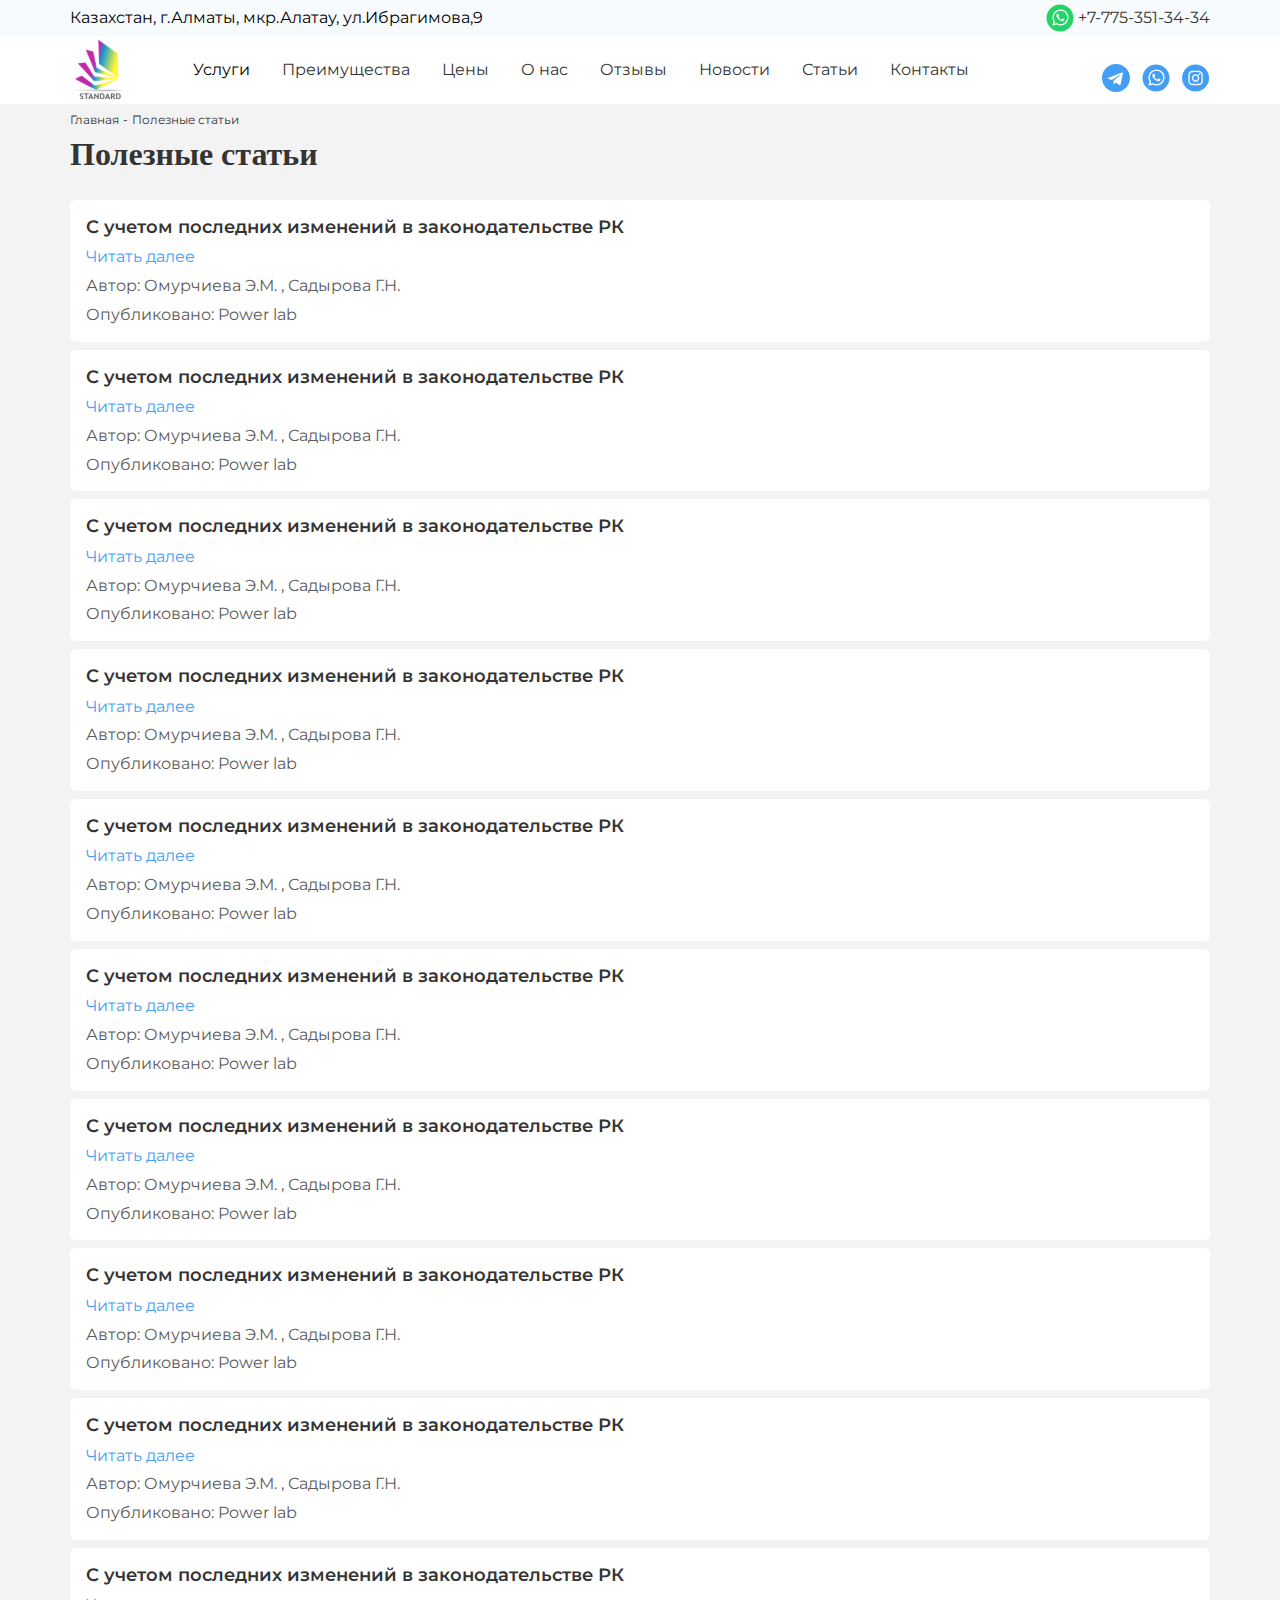
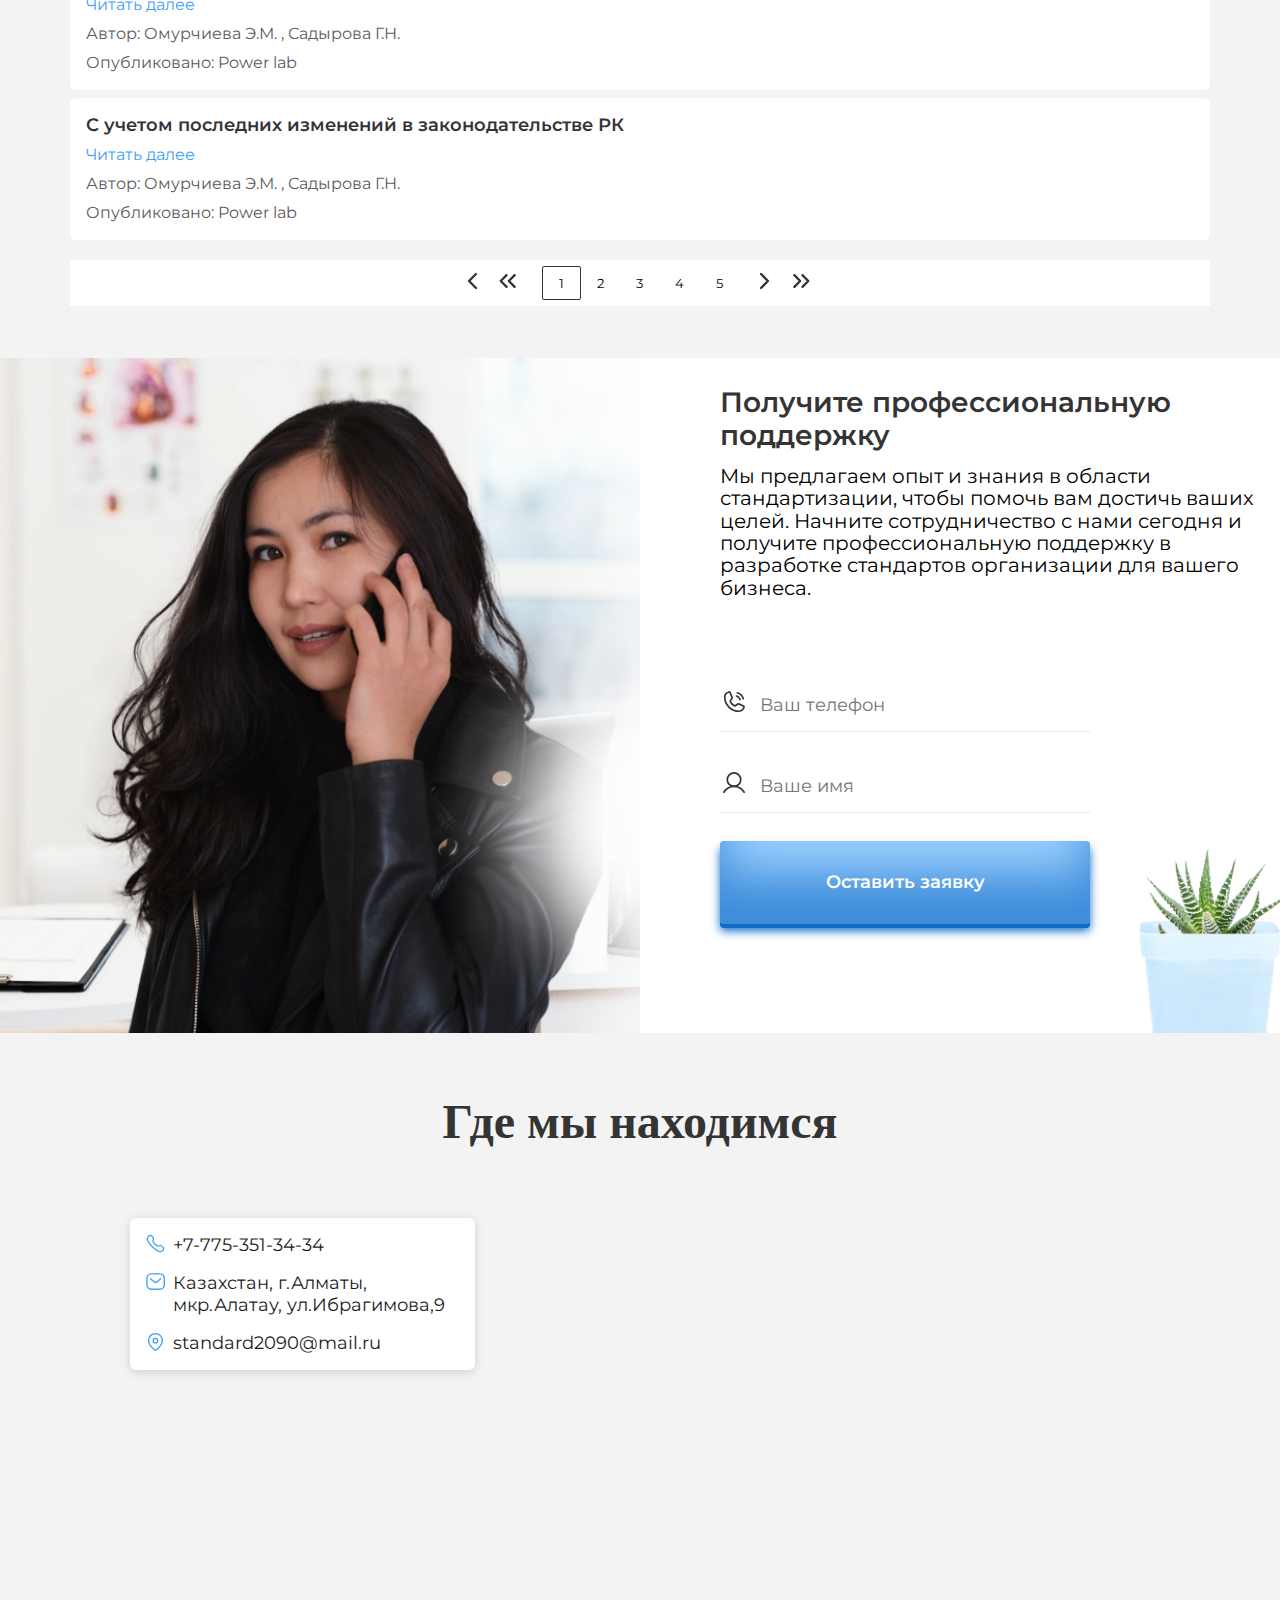
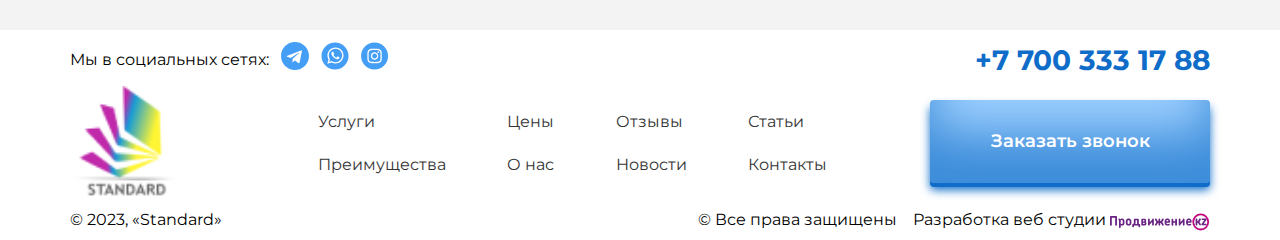
==== page/article.html @ 819379c7 "adaptive news page" ====
<!DOCTYPE html>
<html lang="ru">

<head>
    <meta charset="UTF-8" />
    <meta http-equiv="X-UA-Compatible" content="IE=edge" />
    <meta name="viewport" content="width=device-width, initial-scale=1.0" />
    <title>Полезные статьи</title>
    <meta name="description"
        content="Экспертные услуги по разработке стандартов и технической документации на продукцию, чтобы повысить качество и конкурентоспособность вашей продукции">
    <link rel="icon" type="image/png" href="./../assets/image/favicon.png" />
    <link rel="stylesheet" href="./../assets/libs/swiper/swiper-bundle.min.css" />
    <link rel="stylesheet" href="./../assets/css/article.min.css" />
    <link
        href="https://fonts.googleapis.com/css?family=Roboto:100,100italic,300,300italic,regular,italic,500,500italic,700,700italic,900,900italic"
        rel="stylesheet" />
    <link
        href="https://fonts.googleapis.com/css?family=Lato:100,100italic,300,300italic,regular,italic,700,700italic,900,900italic"
        rel="stylesheet" />
    <link
        href="https://fonts.googleapis.com/css?family=Montserrat:100,200,300,regular,500,600,700,800,900,100italic,200italic,300italic,italic,500italic,600italic,700italic,800italic,900italic"
        rel="stylesheet" />

</head>

<body>
    <div class="wrapper">
        <header class="header">
            <div class="header__wrapper">
                <div class="header__supinfo-wrap">
                    <div class="container">
                        <div class="header__supinfo">
                            <p>Казахстан, г.Алматы, мкр.Алатау, ул.Ибрагимова,9</p>
                            <a href="tel:+77753513434">
                                <svg class="icon">
                                    <use xlink:href="./../assets/icon/sprite.svg#icon-whatsapp"></use>
                                </svg>
                                +7-775-351-34-34</a>
                        </div>
                    </div>
                </div>
                <div class="container">
                    <div class="header__main">
                        <div class="header__main-left">
                            <a href="/">
                                <img src="./../assets/image/logo.svg" alt="STANDART" class="header__logo" width="67"
                                    height="60">
                            </a>
                            <div class="header__popup">
                                <nav class="header__menu">
                                    <ul class="header__list">
                                        <li class="header__item">Услуги
                                            <div class="header__item-list-wrap">
                                                <ul class="header__item-list">
                                                    <li class="header__item-list-item close-menu"><a href="#!">
                                                            Разработка
                                                            национальных
                                                            стандартов CТ РК</a>
                                                    </li>
                                                    <li class="header__item-list-item close-menu"><a href="#!">
                                                            Разработка
                                                            стандартов
                                                            организации
                                                            (технические условия) (СТ ТОО, СТ ИП) (ТУ)</a></li>
                                                    <li class="header__item-list-item close-menu"><a href="#!">
                                                            Консалтинг по
                                                            стандартизации</a></li>
                                                    <li class="header__item-list-item close-menu"><a href="#!">
                                                            Разработка
                                                            нормативных
                                                            технических
                                                            документов: технологических регламентов, методик поверки,
                                                            паспортов
                                                            на
                                                            оборудование, руководств по эксплуатации</a></li>
                                                </ul>
                                            </div>
                                        </li>
                                        <li class="header__item close-menu"><a href="#advantage">Преимущества</a></li>
                                        <li class="header__item close-menu"><a href="#price">Цены</a></li>
                                        <li class="header__item close-menu"><a href="#about">О нас</a></li>
                                        <li class="header__item close-menu"><a href="#review">Отзывы</a></li>
                                        <li class="header__item close-menu"><a href="#news">Новости</a></li>
                                        <li class="header__item close-menu"><a href="#article">Статьи</a></li>
                                        <li class="header__item close-menu"><a href="#contact">Контакты</a></li>
                                    </ul>
                                </nav>
                                <div class="header__social-popup ">
                                    <a href="#!" target="_blank" title="телеграм">
                                        <svg class="icon">
                                            <use xlink:href="./../assets/icon/sprite.svg#icon-telegram"></use>
                                        </svg>
                                    </a>
                                    <a href="#!" target="_blank" title="ватсапп">
                                        <svg class="icon">
                                            <use xlink:href="./../assets/icon/sprite.svg#icon-whatsapp"></use>
                                        </svg>
                                    </a>
                                    <a href="#!" target="_blank" title="инстаграм">
                                        <svg class="icon">
                                            <use xlink:href="./../assets/icon/sprite.svg#icon-instagram"></use>
                                        </svg>
                                    </a>
                                </div>
                                <p class="header__address-popup">Казахстан, г.Алматы, мкр.Алатау, ул.Ибрагимова,9</p>
                            </div>
                        </div>
                        <div class="header__main-right">
                            <button type="button" class="menu__burger" aria-label="Меню" aria-expanded="false">
                                <svg viewBox="0 0 100 100">
                                    <path class="line line1"
                                        d="M 20,29.000046 H 80.000231 C 80.000231,29.000046 94.498839,28.817352 94.532987,66.711331 94.543142,77.980673 90.966081,81.670246 85.259173,81.668997 79.552261,81.667751 75.000211,74.999942 75.000211,74.999942 L 25.000021,25.000058" />
                                    <path class="line line2" d="M 20,50 H 80" />
                                    <path class="line line3"
                                        d="M 20,70.999954 H 80.000231 C 80.000231,70.999954 94.498839,71.182648 94.532987,33.288669 94.543142,22.019327 90.966081,18.329754 85.259173,18.331003 79.552261,18.332249 75.000211,25.000058 75.000211,25.000058 L 25.000021,74.999942" />
                                </svg>
                            </button>
                            <div class="header__social">
                                <a href="#!" target="_blank" title="телеграм">
                                    <svg class="icon">
                                        <use xlink:href="./../assets/icon/sprite.svg#icon-telegram"></use>
                                    </svg>
                                </a>
                                <a href="#!" target="_blank" title="ватсапп">
                                    <svg class="icon">
                                        <use xlink:href="./../assets/icon/sprite.svg#icon-whatsapp"></use>
                                    </svg>
                                </a>
                                <a href="#!" target="_blank" title="инстаграм">
                                    <svg class="icon">
                                        <use xlink:href="./../assets/icon/sprite.svg#icon-instagram"></use>
                                    </svg>
                                </a>
                            </div>
                        </div>
                        <div class="header__main-call">
                            <a href="tel:+77753513434">
                                <svg class="icon">
                                    <use xlink:href="./../assets/icon/sprite.svg#icon-header-call"></use>
                                </svg>
                            </a>
                        </div>
                    </div>
                </div>
            </div>
        </header>
        <main class="main">
            <section class="article" aria-labelledby="article-title">
                <div class="container">
                    <ul class="page__path-list">
                        <li class="page__path-item"><a href="/">Главная</a></li>
                        <li class="page__path-item"><a href="./article.html">Полезные статьи</a></li>
                    </ul>
                    <div class="title__wrapper">
                        <h1 id="article-title">Полезные статьи</h1>
                    </div>
                    <ul class="article__list">
                        <li class="article__item">
                            <h3>С учетом последних изменений в законодательстве РК</h3>
                            <a href="#!">Читать далее</a>
                            <span>Автор: Омурчиева Э.М. , Садырова Г.Н.</span>
                            <span>Опубликовано: Power lab</span>
                        </li>
                        <li class="article__item">
                            <h3>С учетом последних изменений в законодательстве РК</h3>
                            <a href="#!">Читать далее</a>
                            <span>Автор: Омурчиева Э.М. , Садырова Г.Н.</span>
                            <span>Опубликовано: Power lab</span>
                        </li>
                        <li class="article__item">
                            <h3>С учетом последних изменений в законодательстве РК</h3>
                            <a href="#!">Читать далее</a>
                            <span>Автор: Омурчиева Э.М. , Садырова Г.Н.</span>
                            <span>Опубликовано: Power lab</span>
                        </li>
                        <li class="article__item">
                            <h3>С учетом последних изменений в законодательстве РК</h3>
                            <a href="#!">Читать далее</a>
                            <span>Автор: Омурчиева Э.М. , Садырова Г.Н.</span>
                            <span>Опубликовано: Power lab</span>
                        </li>
                        <li class="article__item">
                            <h3>С учетом последних изменений в законодательстве РК</h3>
                            <a href="#!">Читать далее</a>
                            <span>Автор: Омурчиева Э.М. , Садырова Г.Н.</span>
                            <span>Опубликовано: Power lab</span>
                        </li>
                        <li class="article__item">
                            <h3>С учетом последних изменений в законодательстве РК</h3>
                            <a href="#!">Читать далее</a>
                            <span>Автор: Омурчиева Э.М. , Садырова Г.Н.</span>
                            <span>Опубликовано: Power lab</span>
                        </li>
                        <li class="article__item">
                            <h3>С учетом последних изменений в законодательстве РК</h3>
                            <a href="#!">Читать далее</a>
                            <span>Автор: Омурчиева Э.М. , Садырова Г.Н.</span>
                            <span>Опубликовано: Power lab</span>
                        </li>
                        <li class="article__item">
                            <h3>С учетом последних изменений в законодательстве РК</h3>
                            <a href="#!">Читать далее</a>
                            <span>Автор: Омурчиева Э.М. , Садырова Г.Н.</span>
                            <span>Опубликовано: Power lab</span>
                        </li>
                        <li class="article__item">
                            <h3>С учетом последних изменений в законодательстве РК</h3>
                            <a href="#!">Читать далее</a>
                            <span>Автор: Омурчиева Э.М. , Садырова Г.Н.</span>
                            <span>Опубликовано: Power lab</span>
                        </li>
                        <li class="article__item">
                            <h3>С учетом последних изменений в законодательстве РК</h3>
                            <a href="#!">Читать далее</a>
                            <span>Автор: Омурчиева Э.М. , Садырова Г.Н.</span>
                            <span>Опубликовано: Power lab</span>
                        </li>
                        <li class="article__item">
                            <h3>С учетом последних изменений в законодательстве РК</h3>
                            <a href="#!">Читать далее</a>
                            <span>Автор: Омурчиева Э.М. , Садырова Г.Н.</span>
                            <span>Опубликовано: Power lab</span>
                        </li>
                    </ul>
                    <div class="page__pagination">
                        <div class="page__pagination-arrow-left">
                            <button type="button">
                                <svg class="icon">
                                    <use xlink:href="./../assets/icon/sprite.svg#icon-chevron"></use>
                                </svg>
                            </button>
                            <button type="button">
                                <svg class="icon">
                                    <use xlink:href="./../assets/icon/sprite.svg#icon-chevrons"></use>
                                </svg>
                            </button>
                        </div>
                        <div class="page__pagination-number">
                            <button class="active" type="button">1</button>
                            <button type="button">2</button>
                            <button type="button">3</button>
                            <button type="button">4</button>
                            <button type="button">5</button>
                        </div>
                        <div class="page__pagination-arrow-right">
                            <button type="button">
                                <svg class="icon">
                                    <use xlink:href="./../assets/icon/sprite.svg#icon-chevron"></use>
                                </svg>
                            </button>
                            <button type="button">
                                <svg class="icon">
                                    <use xlink:href="./../assets/icon/sprite.svg#icon-chevrons"></use>
                                </svg>
                            </button>
                        </div>
                    </div>
                </div>
            </section>
            <section class="feedback" aria-labelledby="feedback-title">
                <div class="feedback__wrapper">
                    <div class="feedback__image">
                        <img src="./../assets/image/home/feedback/image.png" alt="девушка с телефоном в руках"
                            width="773" height="651">
                    </div>
                    <div class="container">
                        <div class="feedback__info">
                            <h2 id="feedback-title">Получите профессиональную поддержку</h2>
                            <p> Мы предлагаем опыт и знания в области стандартизации, чтобы помочь вам достичь ваших
                                целей. Начните сотрудничество с нами сегодня и получите профессиональную поддержку в
                                разработке стандартов организации для вашего бизнеса.</p>
                            <form action="#!">
                                <div class="feedback__input">
                                    <label for="home-feedback-tel">
                                        <svg class="icon">
                                            <use xlink:href="./../assets/icon/sprite.svg#icon-feedback-tel"></use>
                                        </svg>
                                    </label>
                                    <input type="tel" placeholder="Ваш телефон" id="home-feedback-tel">
                                </div>
                                <div class="feedback__input">
                                    <label for="home-feedback-name">
                                        <svg class="icon">
                                            <use xlink:href="./../assets/icon/sprite.svg#icon-feedback-name"></use>
                                        </svg>
                                    </label>
                                    <input type="text" placeholder="Ваше имя" id="home-feedback-name">
                                </div>
                                <button type="button" class="button button-blue">Оставить заявку</button>
                            </form>
                        </div>
                    </div>
                </div>
            </section>
            <section class="map" aria-labelledby="map-title">
                <div class="container">
                    <div class="map__wrapper">
                        <div class="title__wrapper">
                            <h2 id="map-title">Где мы находимся</h2>
                        </div>
                        <div class="map__content">
                            <address class="map__contact">
                                <div class="map__contact-item">
                                    <svg class="icon">
                                        <use xlink:href="./../assets/icon/sprite.svg#icon-call"></use>
                                    </svg>
                                    <a href="tel:+77753513434">
                                        +7-775-351-34-34</a>
                                </div>
                                <div class="map__contact-item">
                                    <svg class="icon">
                                        <use xlink:href="./../assets/icon/sprite.svg#icon-mail"></use>
                                    </svg>
                                    <p>Казахстан, г.Алматы, мкр.Алатау, ул.Ибрагимова,9</p>
                                </div>
                                <div class="map__contact-item">
                                    <svg class="icon">
                                        <use xlink:href="./../assets/icon/sprite.svg#icon-address"></use>
                                    </svg>
                                    <a href="mailto:standard2090@mail.ru">
                                        standard2090@mail.ru</a>
                                </div>
                            </address>
                            <iframe id="map_883677546" frameborder="0" width="100%" height="445"
                                sandbox="allow-modals allow-forms allow-scripts allow-same-origin allow-popups allow-top-navigation-by-user-activation"></iframe>
                        </div>
                    </div>
                </div>
            </section>
        </main>
        <footer class="footer">
            <div class="container">
                <div class="footer__wrapper">
                    <div class="footer__top">
                        <div class="footer__top-left">
                            <span>Мы в социальных сетях:</span>
                            <ul class="footer__top-list">
                                <li class="footer__top-item">
                                    <a href="#!">
                                        <svg class="icon">
                                            <use xlink:href="./../assets/icon/sprite.svg#icon-telegram"></use>
                                        </svg>
                                    </a>
                                </li>
                                <li class="footer__top-item">
                                    <a href="#!">
                                        <svg class="icon">
                                            <use xlink:href="./../assets/icon/sprite.svg#icon-whatsapp"></use>
                                        </svg>
                                    </a>
                                </li>
                                <li class="footer__top-item">
                                    <a href="#!">
                                        <svg class="icon">
                                            <use xlink:href="./../assets/icon/sprite.svg#icon-instagram"></use>
                                        </svg>
                                    </a>
                                </li>
                            </ul>
                        </div>
                        <a href="tel:+77003331788">+7 700 333 17 88</a>
                    </div>
                    <div class="footer__main">
                        <img src="./../assets/image/logo.png" alt="STANDART" class="footer__logo">
                        <ul class="footer__main-list">
                            <li class="footer__item"><a href="#service">Услуги</a></li>
                            <li class="footer__item"><a href="#advantage">Преимущества</a></li>
                            <li class="footer__item"><a href="#price">Цены</a></li>
                            <li class="footer__item"><a href="#about">О нас</a></li>
                            <li class="footer__item"><a href="#review">Отзывы</a></li>
                            <li class="footer__item"><a href="#news">Новости</a></li>
                            <li class="footer__item"><a href="#article">Статьи</a></li>
                            <li class="footer__item"><a href="#contact">Контакты</a></li>
                        </ul>
                        <button type="button" class="button button-blue">Заказать звонок</button>
                    </div>
                    <div class="footer__bottom">
                        <span>© 2023, «Standard»</span>
                        <div class="footer__bottom-right">
                            <span>© Все права защищены</span>
                            <div class="footer__bottom-company">
                                <p>Разработка веб студии</p>
                                <a href="https://xn--b1adeadlc3bdjl.kz/sozdanie-sajtov/lendingi/" target="_blank"><img
                                        src="./../assets/image/company.svg" alt="Продвижение кз" width="84"
                                        height="14"></a>
                            </div>
                        </div>
                    </div>
                </div>
            </div>
        </footer>
    </div>

    <script src="./../assets/libs/swiper/swiper-bundle.min.js"></script>
    <script src="./../assets/libs/fslightbox/fslightbox.js"></script>
    <script src="./../assets/script/script.js"></script>
    <script src="./../assets/script/map.js" async></script>
</body>
---- assets/css/article.min.css ----
*{padding:0;margin:0;border:0}*,*:before,*:after{box-sizing:border-box}:focus,:active{outline:none}a:focus,a:active{outline:none}a{color:#343434}nav,footer,header,aside{display:block}html,body{height:100%;width:100%;line-height:1.4em;font-size:16px;font-family:"Montserrat";-ms-text-size-adjust:100%;-moz-text-size-adjust:100%;-webkit-text-size-adjust:100%}input,button,textarea{font-family:inherit}input::-ms-clear{display:none}button{cursor:pointer}button::-moz-focus-inner{padding:0;border:0}a,a:visited{text-decoration:none}a:hover{text-decoration:none}ul li{list-style:none}img{vertical-align:top}h1,h2,h3,h4,h5,h6{font-size:inherit;font-weight:700;line-height:1.2em;color:#343434}h1,h2{font-family:"Minion Pro";font-size:48px}h3{font-family:"Montserrat";font-size:20px;line-height:1.4em}.container{max-width:1180px;padding:0 20px;width:100%;margin:0 auto}.wrapper{display:flex;flex-direction:column;height:100%}.header{flex:0 0 auto}.main{flex:1 0 auto}.footer{flex:0 0 auto}body.body-lock{overflow:hidden}body.body-lock::before{content:"";position:fixed;display:block;top:0px;left:0px;width:100vw;height:100vh;background:rgba(0,0,0,.56);z-index:4}.icon{width:28px;height:28px}.button{position:relative;width:280px;height:83px;border-radius:4px;transition:.3s;font-weight:600;font-size:18px;line-height:130%;color:#fff}.button::before{content:"";position:absolute;bottom:0;right:0;width:100%;height:100%;border-radius:4px}.button::after{content:"";position:absolute;bottom:0;right:0;width:100%;height:100%;border-radius:4px}.button-blue{background-color:#9ed0ff;box-shadow:0px -50px 50px 0px #3c8cda inset}.button-blue::before{box-shadow:0px 7px 10px 0px #0f6dc9}.button-blue::after{box-shadow:0px 4px 0px 0px #0f6dc9}.button-blue:hover{box-shadow:0px 50px 50px 0px #1567b7 inset;background:#4197ec}.button-pink{background-color:#ee60d9;box-shadow:0px -50px 50px 0px #7b176c inset}.button-pink::before{box-shadow:0px 7px 10px 0px #9f0789}.button-pink::after{box-shadow:0px 4px 0px 0px #45093c}.button-pink:hover{box-shadow:0px 50px 50px 0px #ad0995 inset;background:#bd1ba5}.title__wrapper{text-align:center}.title__wrapper p{width:525px;margin:0 auto;font-size:18px;line-height:140%;margin-top:4px}.swiper-slide img{width:100%}.slide__control{display:flex;align-items:center;justify-content:center;margin:0 auto;margin-top:24px}.slide-prev,.slide-next{background-color:rgba(0,0,0,0);fill:#e7e7e7;width:28px;height:28px}.slide-prev svg,.slide-next svg{width:100%;height:100%}.slide-pagination-wrap{transform:translateY(-3px)}.slide-pagination{margin:0 32px}.slide-pagination .swiper-pagination-bullet{width:32px;height:3px;background:#e7e7e7;border-radius:1px;opacity:1}.slide-pagination .swiper-pagination-bullet-active{background:#0f6dc9}.page__path-list{display:flex;flex-wrap:wrap;padding-top:8px}.page__path-item{display:flex;padding-right:4px;font-size:12px;line-height:130%}.page__path-item::after{content:"-";display:block;margin-left:4px}.page__path-item:last-child:after{content:"";display:none;margin:0}.page__pagination{padding:6px 0;margin-top:20px;display:flex;align-items:center;justify-content:center;background-color:#fff}.page__pagination .icon{fill:rgba(0,0,0,0)}.page__pagination button{background:rgba(0,0,0,0)}.page__pagination-arrow-left{display:flex}.page__pagination-arrow-left .icon:first-child{margin-right:8px}.page__pagination-number{display:flex;align-items:center;max-width:280px;padding:0 12px}.page__pagination-number button{padding:0 16px}.page__pagination-number span{margin-left:16px}.page__pagination-number .active{border:1px solid #343434;border-radius:2px;padding-top:8px;padding-bottom:8px}.page__pagination-arrow-right{display:flex;align-items:center}.page__pagination-arrow-right .icon:first-child{margin-right:8px}.page__pagination-arrow-right .icon{transform:rotate(180deg)}@media(max-width: 768px){h1,h2{font-size:8.333vw}h3{font-size:5.556vw;line-height:1.4em}html,body{font-size:4.444vw}.container{padding:0 2.778vw}.icon{width:7.778vw;height:7.778vw}.page__path-list{padding-top:2.222vw}.page__path-item{padding-right:1.111vw;font-size:3.333vw}.page__path-item::after{margin-left:1.111vw}.page__pagination{padding:1.6665vw 0;margin-top:5.555vw;display:flex;align-items:center;justify-content:center;background-color:#fff}.page__pagination .icon{fill:rgba(0,0,0,0)}.page__pagination button{background:rgba(0,0,0,0)}.page__pagination-arrow-left{display:flex}.page__pagination-arrow-left .icon:first-child{margin-right:2.222vw}.page__pagination-number{max-width:50vw;padding:0 2.222vw}.page__pagination-number button{padding:0 2.222vw}.page__pagination-number button:nth-child(5){display:none}.page__pagination-number span{margin-left:2.222vw}.page__pagination-number .active{border-radius:.556vw;padding-top:1.111vw;padding-bottom:1.111vw}.page__pagination-arrow-right .icon:first-child{margin-right:2.222vw}.title__wrapper p{width:80%;font-size:4.444vw;margin-top:1.111vw}.button{width:100%;height:23.056vw;border-radius:1.111vw;font-size:5vw}.button::before{content:"";border-radius:1.111vw}.button::after{content:"";border-radius:1.111vw}.button-blue{box-shadow:0vw -13.889vw 13.889vw 0vw #3c8cda inset}.button-blue::before{box-shadow:0vw 1.944vw 2.778vw 0vw #0f6dc9}.button-blue::after{box-shadow:0vw 1.111vw 0vw 0vw #0f6dc9}.button-blue:hover{box-shadow:0vw 13.889vw 13.889vw 0vw #1567b7 inset}.button-pink{box-shadow:0vw -13.889vw 13.889vw 0vw #7b176c inset}.button-pink::before{box-shadow:0vw 1.944vw 2.778vw 0vw #9f0789}.button-pink::after{box-shadow:0vw 1.111vw 0vw 0vw #45093c}.button-pink:hover{box-shadow:0vw 13.889vw 13.889vw 0vw #ad0995 inset}}.header{z-index:3}.header__supinfo-wrap{background:#f8fbfe}.header__supinfo{display:flex;justify-content:space-between;align-items:center;padding:4px 0;font-size:16px}.header__supinfo p{line-height:18px}.header__supinfo a{display:flex;align-items:center;line-height:20px}.header__supinfo .icon{fill:#25d366;margin-right:4px}.header__main{background-color:#fff;display:flex;justify-content:space-between;align-items:center;padding:4px 0}.header__main-left{display:flex;align-items:center}.header__logo{width:67px;height:60px;-o-object-fit:contain;object-fit:contain}.header__list{display:flex;justify-content:space-between;align-items:center;margin:0 -16px;margin-left:40px}.header__item{position:relative;margin:0 16px;cursor:pointer}.header__item a{transition:.3s}.header__item a:hover{color:#449ef6}.header__item-list-wrap{position:absolute;top:0px;left:0;transform:scale(0);padding-top:44px;cursor:default}.header__item-list{background:#fff;width:300px;margin:-44px;border-top:4px solid #0f6dc9;box-shadow:0px 2px 15px rgba(0,0,0,.28);border-radius:0px 0px 6px 6px}.header__item-list-item{font-size:10px;line-height:1em;color:#343434;border-bottom:1px solid #f1f1f1;padding:8px 0;padding-left:8px;padding-right:24px}.header__item-list-item:last-child{border-bottom:none}.header__item:hover .header__item-list-wrap{animation:menuAnim .3s ease forwards}.header__item-list-wrap:hover{animation:menuAnim .3s ease forwards}@keyframes menuAnim{0%{transform:scale(0)}100%{transform:scale(1)}}.header__social{display:flex;align-items:center;margin:0 -6px}.header__social svg{margin:0 6px}.header__social .icon{fill:#449ef6}.header .menu-burger,.header__main-call,.header__social-popup,.header__address-popup{display:none}@media(max-width: 1080px){body.body-lock-menu{overflow:hidden}body.body-lock-menu .header{z-index:auto}body.body-lock-menu::before{content:"";position:fixed;display:block;top:0px;left:0px;width:100vw;height:100vh;background:rgba(255,255,255,0);z-index:4}.header .menu__burger{background-color:rgba(0,0,0,0);border:none;cursor:pointer;display:flex;padding:0;z-index:5}.header .menu__burger svg{width:32px;height:32px}.header .line{fill:none;stroke:#343434;stroke-width:6;transition:stroke-dasharray 600ms cubic-bezier(0.4, 0, 0.2, 1),stroke-dashoffset 600ms cubic-bezier(0.4, 0, 0.2, 1);border-radius:5px}.header .line1{stroke-dasharray:60 207;stroke-width:6}.header .line2{stroke-dasharray:60 60;stroke-width:6}.header .line3{stroke-dasharray:60 207;stroke-width:6}.header .opened .line1{stroke-dasharray:90 207;stroke-dashoffset:-134;stroke-width:6}.header .opened .line2{stroke-dasharray:1 60;stroke-dashoffset:-30;stroke-width:6}.header .opened .line3{stroke-dasharray:90 207;stroke-dashoffset:-134;stroke-width:6}.header__main-right{display:flex;align-items:center}.header__social{margin-left:8px}.header__main-right{display:flex;align-items:center}.header__popup{display:none}.header__popup.active{position:absolute;display:block;top:104px;right:0;width:400px;max-height:70vh;overflow-y:auto;overflow-x:hidden;transform:translateX(100%);background-color:#fff;z-index:5;animation:menuAnim .3s ease-in-out forwards;scrollbar-width:thin;scrollbar-color:#d3d3d3 #f0f0f0}.header__popup.active .header__list,.header__popup.active .header__address-popup,.header__popup.active .header__social-popup{display:block}.header__popup::-webkit-scrollbar{width:6px;background-color:#f0f0f0}.header__popup::-webkit-scrollbar-thumb{background-color:#d3d3d3}@keyframes menuAnim{0%{transform:translateX(100%)}100%{transform:translateX(0)}}.header__list{margin:0}.header__item{padding:20px 0;padding-left:40px;padding-right:20px;margin:0}.header__social-popup{padding:20px 0;padding-left:40px;padding-right:20px}.header__social-popup .icon{margin:0 12px;fill:#449ef6}.header__address-popup{padding:20px 0;padding-left:40px;padding-right:20px}.header__item-list-wrap{position:static;transform:scale(1);height:0;overflow:hidden;padding:0px 0}.header__item:hover .header__item-list-wrap{animation:menuAnimMob .3s ease forwards}.header__item-list-wrap:hover{animation:menuAnimMob .3s ease forwards}@keyframes menuAnimMob{0%{height:0;padding:0px 0}100%{padding:20px 0;height:auto}}.header .header__item-list{background:#fff;width:100%;margin:0;border-top:none;box-shadow:none;border-radius:0}.header .header__item-list-item{display:flex;font-size:14px;line-height:1em;color:#343434;border-bottom:1px solid #f1f1f1;padding:8px 0;padding-left:16px;padding-right:24px}.header .header__item-list-item::before{content:"-";display:block;padding-right:8px}}@media(max-width: 768px){.header__main-call{display:block;fill:rgba(0,0,0,0)}.header__main-call .icon{width:8.889vw;height:8.889vw}.header__main-left{order:2}.header__main-right{order:1}.header__main-call{order:3}.header__social,.header__supinfo-wrap{display:none}.header__popup.active{top:19.5vw;left:0;width:77.778vw;transform:translateX(-100%)}.header__logo{width:19.722vw;height:17.5vw}@keyframes menuAnim{0%{transform:translateX(-100%)}100%{transform:translateX(0)}}.header .menu__burger svg{width:10.889vw;height:10.889vw}.header__supinfo{padding:1.111vw 0;font-size:4.444vw}.header__supinfo p{line-height:5vw}.header__supinfo a{line-height:5.556vw}.header__supinfo .icon{margin-right:1.111vw}.header__main{padding:1.111vw 0}.header__list{margin:0 -4.444vw;margin-left:0vw}.header__item{margin:0 4.444vw}.header__item-list-wrap{padding-top:0vw}.header__item-list{width:100%;margin:-12.221vw;border-top:1.111vw solid #0f6dc9;box-shadow:0px .556vw 4.167vw rgba(0,0,0,.28);border-radius:0px 0px 1.667vw 1.667vw}.header__social{margin:0 -1.6665vw}.header__social svg{margin:0 1.6665vw}.header__item{padding:3.333vw 0;padding-left:5.555vw;padding-right:5.555vw}.header__social-popup{padding:3.333vw 0;padding-left:5.555vw;padding-right:5.555vw}.header__social-popup .icon{margin:0 2.222vw}.header__address-popup{padding:3.333vw 0;padding-left:5.555vw;padding-right:5.555vw}.header .header__item-list-item{font-size:3.5vw;padding:2.222vw 0;padding-left:2.222vw;padding-right:6.666vw}}.feedback{position:relative}.feedback__wrapper{display:flex}.feedback__image img{width:50vw;height:675px;-o-object-fit:cover;object-fit:cover}.feedback__info{padding:28px 0;margin-left:60px}.feedback__info h2{font-family:"Montserrat";font-style:normal;font-weight:600;font-size:28px;line-height:120%}.feedback__info p{font-size:20px;margin-top:12px}.feedback__info form{display:flex;flex-direction:column;margin-top:52px;width:370px}.feedback__input{display:flex;align-items:center;width:100%;height:53px;border-bottom:1px solid #ebebeb;margin-top:28px}.feedback__input input{width:100%;font-size:18px;background-color:rgba(0,0,0,0)}.feedback__input label{fill:rgba(0,0,0,0);cursor:pointer}.feedback__input label .icon{margin-right:12px}.feedback .button{width:100%;margin-top:28px}.feedback::before{content:"";position:absolute;display:block;right:0;bottom:0px;width:150px;height:189px;background:url(./../image/home/feedback/decor.png);background-repeat:no-repeat;background-size:contain;z-index:-1}@media(max-width: 1080px){.feedback__image{display:none}}@media(max-width: 768px){.feedback__info{padding:3.333vw 0;margin-left:0vw}.feedback__info h2{font-size:7.778vw}.feedback__info p{font-size:5.556vw;margin-top:3.333vw}.feedback__info form{margin-top:3.333vw;width:100%}.feedback__input{width:100%;height:14.722vw;margin-top:3.333vw}.feedback__input input{font-size:5vw}.feedback__input label .icon{margin-right:3.333vw}.feedback .button{margin-top:7.777vw}.feedback::before{content:"";width:41.667vw;height:52.5vw}}.map{padding-top:60px;padding-bottom:8px;background-color:#f3f3f3}.map iframe{max-height:70vh}.map .title__wrapper{margin-bottom:20px}.map__wrapper{position:relative}.map__contact{position:absolute;top:125px;left:60px;display:flex;flex-direction:column;background:#fff;box-shadow:0px 2px 10px rgba(0,0,0,.15);border-radius:6px;width:345px;padding:16px;font-style:normal}.map__contact-item:first-child{margin:0}.map__contact-item{display:flex;text-align:center;margin-top:16px}.map__contact-item a,.map__contact-item p{font-size:18px;line-height:22px;color:#1c1d1d;text-align:start}.map__contact-item .icon{margin-right:8px;background-color:#fff;fill:rgba(0,0,0,0);width:19px;height:19px;flex:0 0 19px}@media(max-width: 768px){.map{padding-top:7.777vw;padding-bottom:2.222vw}.map__content{display:flex;flex-direction:column-reverse}.map .title__wrapper{margin-bottom:5.555vw}.map__contact{position:static;box-shadow:0px .556vw 2.778vw rgba(0,0,0,.15);border-radius:1.667vw;width:100%;padding:4.444vw;margin-top:3.333vw}.map__contact-item{margin-top:4.444vw}.map__contact-item a,.map__contact-item p{font-size:5vw;line-height:6.111vw}.map__contact-item .icon{margin-right:2.222vw;width:5.278vw;height:5.278vw;flex:0 0 5.278vw}}.footer__top{display:flex;justify-content:space-between;align-items:center;margin-top:12px;margin-bottom:8px}.footer__top a{font-weight:700;font-size:28px;line-height:130%;color:#0f6dc9}.footer__top .button{display:none}.footer__top-left{display:flex;align-items:center}.footer__top-list{display:flex;align-items:center}.footer__top-item{margin-left:12px}.footer__top-item .icon{fill:#449ef6}.footer__main{display:flex;justify-content:space-between;align-items:center}.footer__logo{width:126px;height:111px}.footer__main-list{display:flex;flex-direction:column;flex-wrap:wrap;height:100px;width:50%}.footer__item{margin-top:20px;margin-left:40px}.footer__bottom{display:flex;justify-content:space-between;align-items:center;margin-top:12px;margin-bottom:8px}.footer__bottom-right{display:flex;align-items:center}.footer__bottom-right span{margin-right:16px}.footer__bottom-company{display:flex;align-items:center}.footer__bottom-company p{margin-right:4px}.footer__bottom-company a{display:flex;align-items:center}.footer__bottom-company img{width:100px;height:20px;margin-top:2.9px}@media(max-width: 1080px){.footer__main-list{display:none}}@media(max-width: 768px){.footer__wrapper{display:flex;flex-direction:column}.footer__top{flex-direction:column;justify-content:center;align-items:center;margin-top:5.555vw;margin-bottom:2.222vw}.footer__top a{font-size:7.778vw}.footer__top .button{display:block;margin-top:3.333vw}.footer__top-left{align-items:center;flex-direction:column}.footer__top-list{margin-top:4.444vw;display:flex;align-items:center}.footer__top-item:first-child{margin:0}.footer__top-item{margin-left:3.333vw}.footer__main{align-items:flex-start;flex-direction:row-reverse;margin-top:11.11vw}.footer__main .button{display:none}.footer__logo{width:45vw;height:auto}.footer__main-list{display:flex;flex-direction:column;flex-wrap:wrap;height:auto;width:100%}.footer__item:first-child{margin:0}.footer__item{margin-top:5.555vw;margin-left:0vw}.footer__bottom{flex-direction:column;justify-content:flex-start;align-items:flex-start;margin-top:3.333vw;margin-bottom:2.222vw;font-size:3.889vw}.footer__bottom-right{font-size:2.8vw}.footer__bottom-right span{margin-right:4.444vw}.footer__bottom-right img{width:11.111vw;height:3.889vw}.footer__bottom-company{display:flex;align-items:center}.footer__bottom-company p{margin-right:1.111vw}.footer__bottom-company a{display:flex;align-items:center}.footer__bottom-company img{width:20vw;height:5.556vw;margin-top:.556vw}}.article{padding-bottom:52px;background-color:#f3f3f3}.article .title__wrapper{text-align:start;margin-top:12px}.article .title__wrapper h1{font-size:32px;line-height:88%}.article__list{display:flex;flex-direction:column;margin-top:24px}.article__item{margin-top:8px;padding:16px;background:#fff;border-radius:6px;font-size:16px;line-height:130%;color:#5b5b5b}.article__item span,.article__item a{display:block;margin-top:8px}.article__item a{color:#449ef6}.article__item h3{font-family:"Montserrat";font-style:normal;font-weight:600;font-size:18px;line-height:130%;color:#343434}
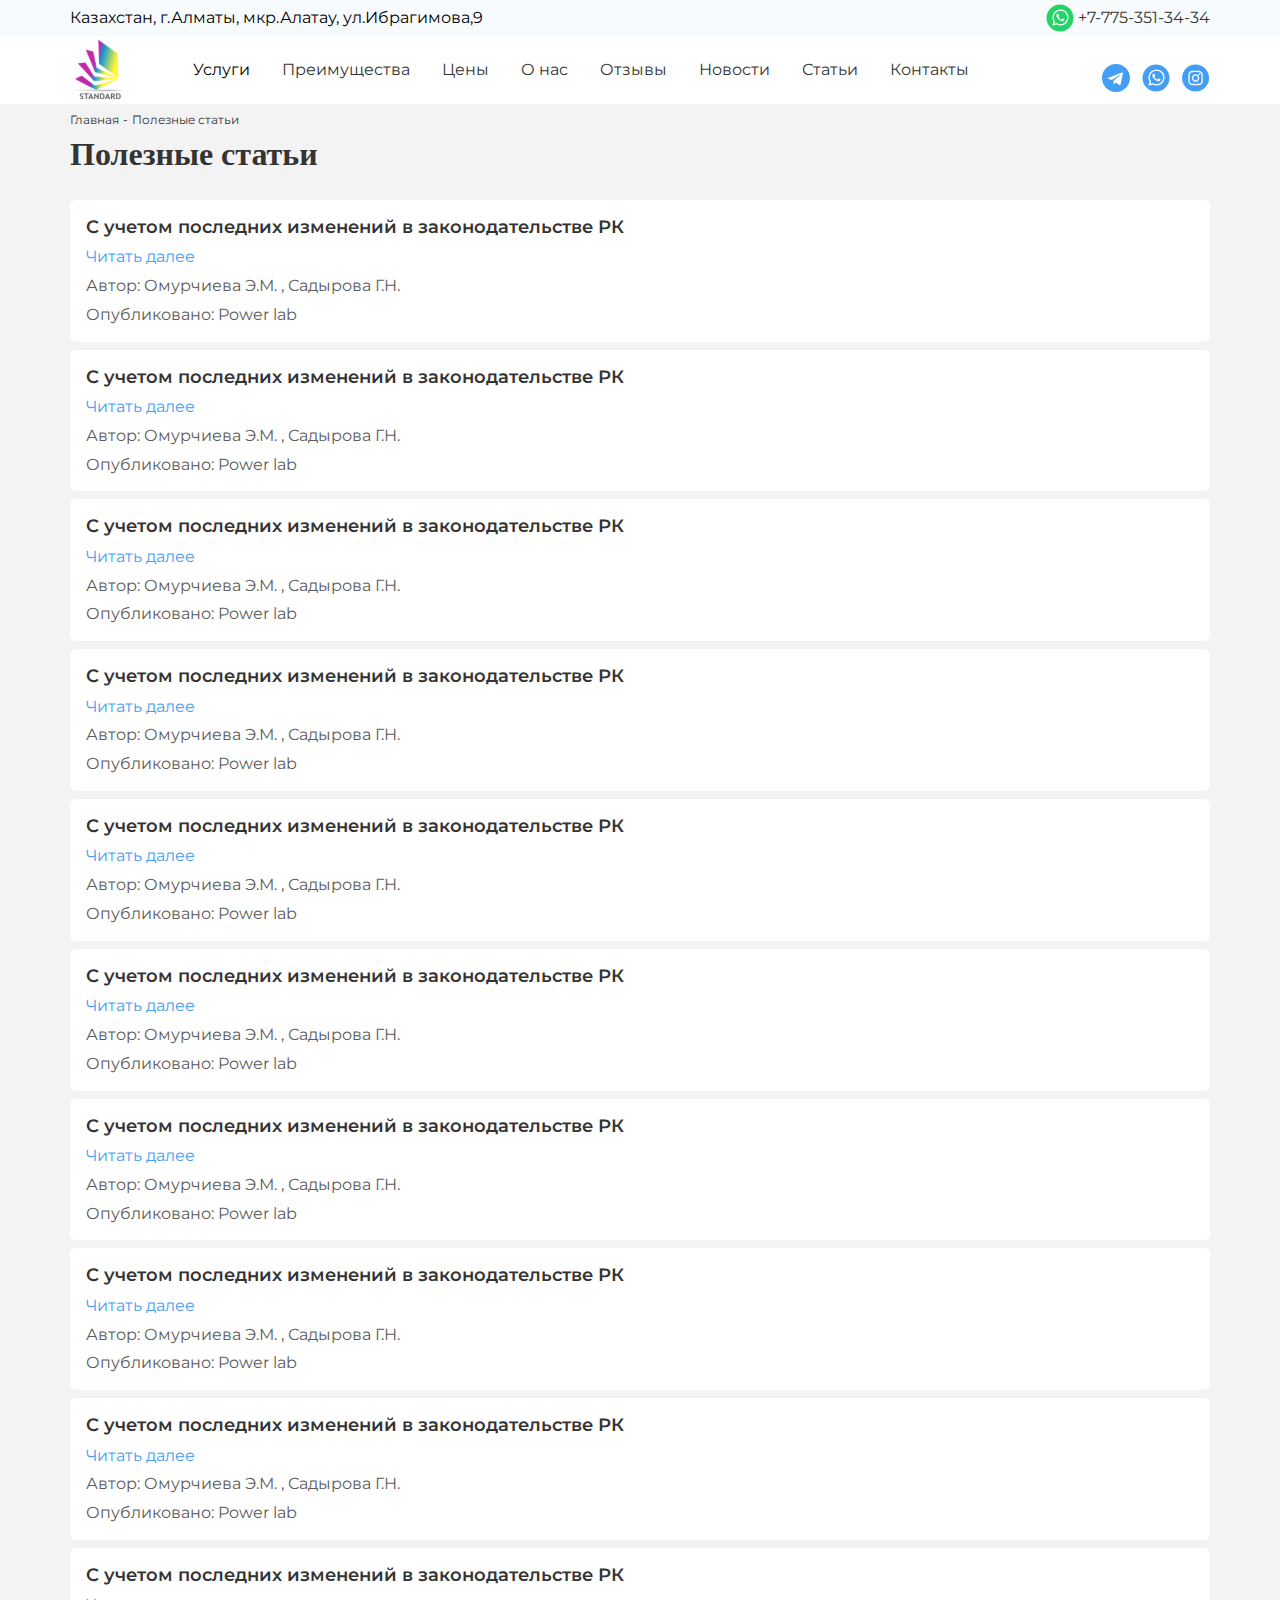
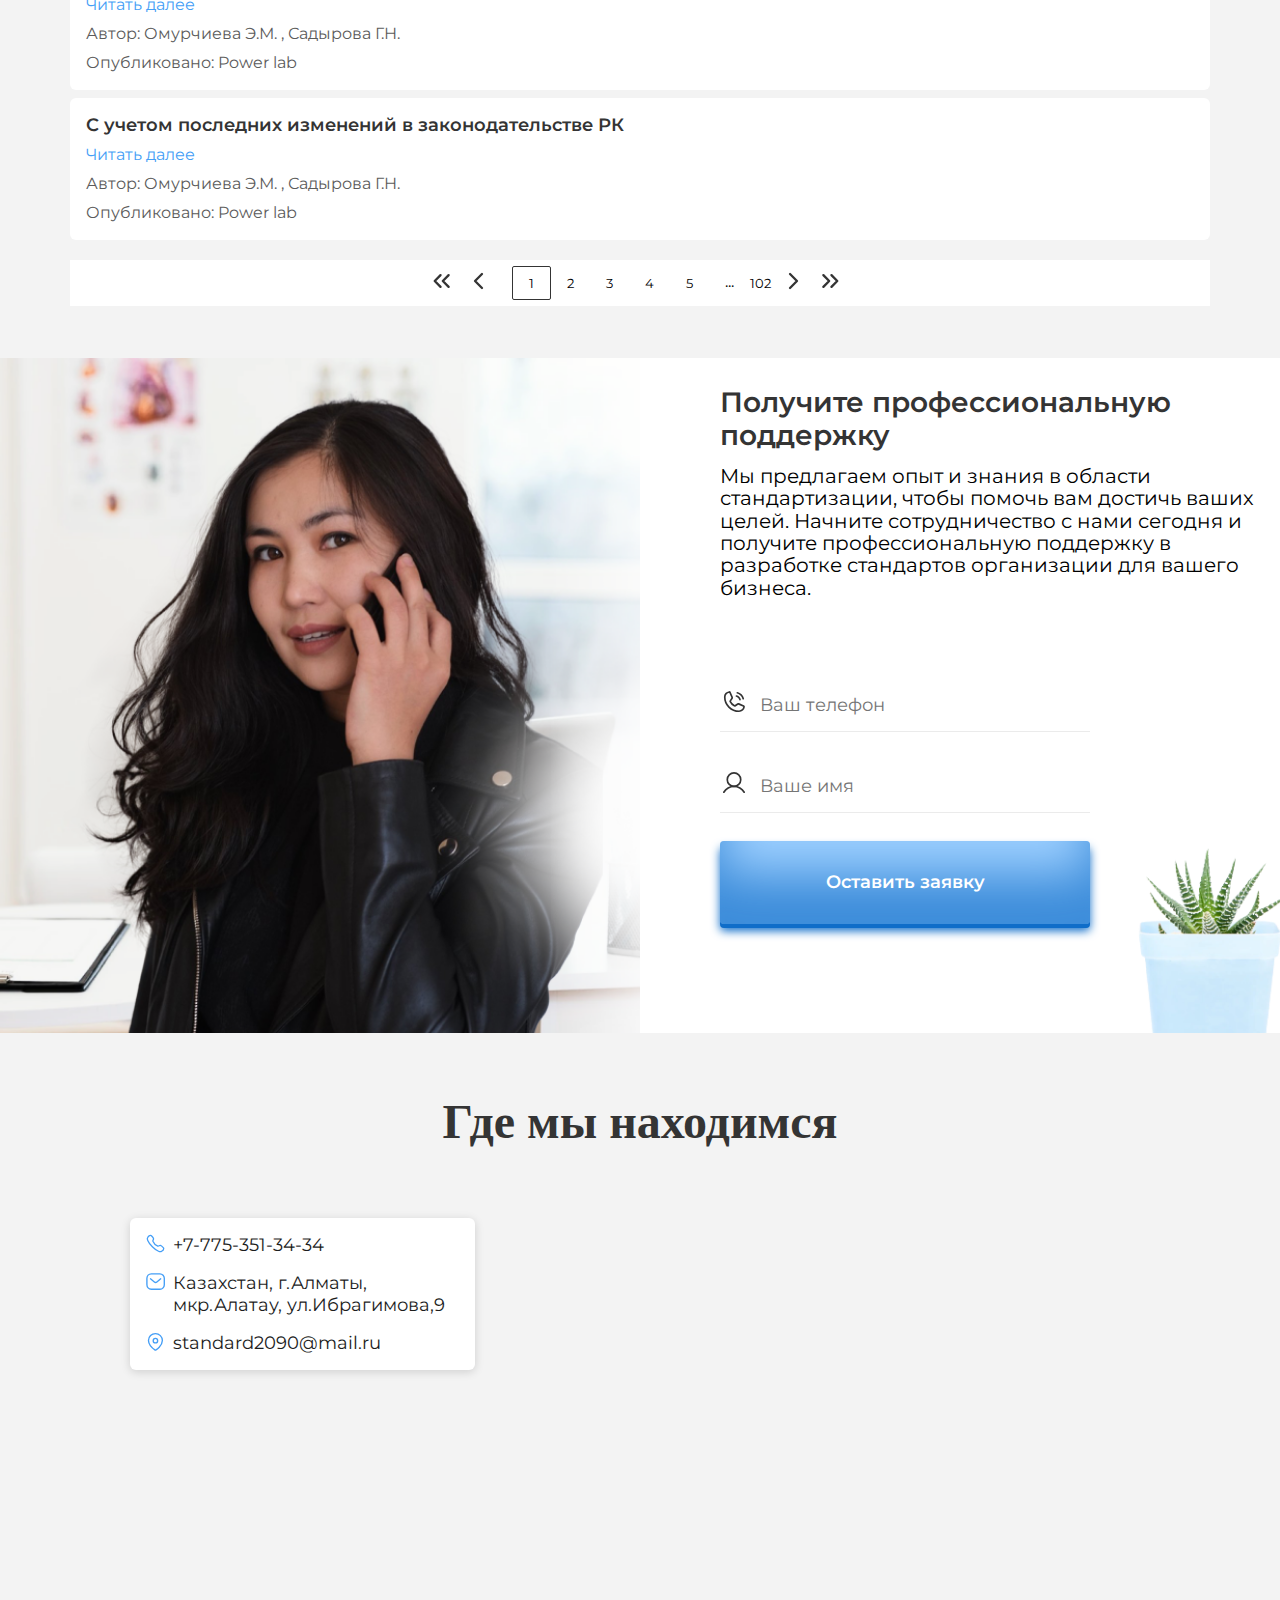
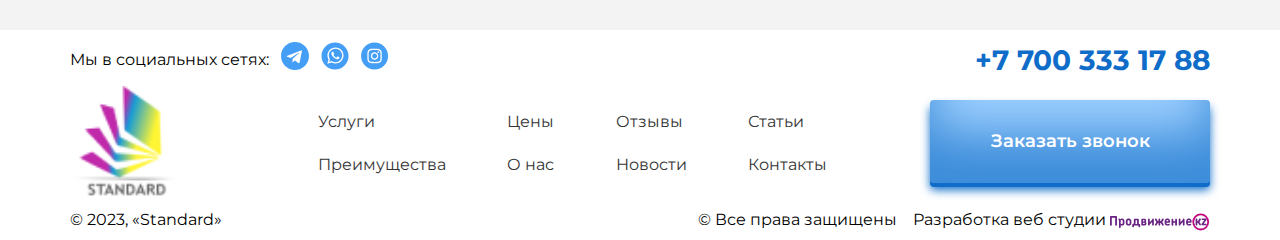
==== commit ff65cae9: "adaptive page" ====
--- a/page/article.html
+++ b/page/article.html
@@ -226,12 +226,12 @@
                         <div class="page__pagination-arrow-left">
                             <button type="button">
                                 <svg class="icon">
-                                    <use xlink:href="./../assets/icon/sprite.svg#icon-chevron"></use>
+                                    <use xlink:href="./../assets/icon/sprite.svg#icon-chevrons"></use>
                                 </svg>
                             </button>
                             <button type="button">
                                 <svg class="icon">
-                                    <use xlink:href="./../assets/icon/sprite.svg#icon-chevrons"></use>
+                                    <use xlink:href="./../assets/icon/sprite.svg#icon-chevron"></use>
                                 </svg>
                             </button>
                         </div>
@@ -241,6 +241,8 @@
                             <button type="button">3</button>
                             <button type="button">4</button>
                             <button type="button">5</button>
+                            <span>...</span>
+                            <button type="button">102</button>
                         </div>
                         <div class="page__pagination-arrow-right">
                             <button type="button">
--- a/assets/css/article.min.css
+++ b/assets/css/article.min.css
@@ -1 +1 @@
-*{padding:0;margin:0;border:0}*,*:before,*:after{box-sizing:border-box}:focus,:active{outline:none}a:focus,a:active{outline:none}a{color:#343434}nav,footer,header,aside{display:block}html,body{height:100%;width:100%;line-height:1.4em;font-size:16px;font-family:"Montserrat";-ms-text-size-adjust:100%;-moz-text-size-adjust:100%;-webkit-text-size-adjust:100%}input,button,textarea{font-family:inherit}input::-ms-clear{display:none}button{cursor:pointer}button::-moz-focus-inner{padding:0;border:0}a,a:visited{text-decoration:none}a:hover{text-decoration:none}ul li{list-style:none}img{vertical-align:top}h1,h2,h3,h4,h5,h6{font-size:inherit;font-weight:700;line-height:1.2em;color:#343434}h1,h2{font-family:"Minion Pro";font-size:48px}h3{font-family:"Montserrat";font-size:20px;line-height:1.4em}.container{max-width:1180px;padding:0 20px;width:100%;margin:0 auto}.wrapper{display:flex;flex-direction:column;height:100%}.header{flex:0 0 auto}.main{flex:1 0 auto}.footer{flex:0 0 auto}body.body-lock{overflow:hidden}body.body-lock::before{content:"";position:fixed;display:block;top:0px;left:0px;width:100vw;height:100vh;background:rgba(0,0,0,.56);z-index:4}.icon{width:28px;height:28px}.button{position:relative;width:280px;height:83px;border-radius:4px;transition:.3s;font-weight:600;font-size:18px;line-height:130%;color:#fff}.button::before{content:"";position:absolute;bottom:0;right:0;width:100%;height:100%;border-radius:4px}.button::after{content:"";position:absolute;bottom:0;right:0;width:100%;height:100%;border-radius:4px}.button-blue{background-color:#9ed0ff;box-shadow:0px -50px 50px 0px #3c8cda inset}.button-blue::before{box-shadow:0px 7px 10px 0px #0f6dc9}.button-blue::after{box-shadow:0px 4px 0px 0px #0f6dc9}.button-blue:hover{box-shadow:0px 50px 50px 0px #1567b7 inset;background:#4197ec}.button-pink{background-color:#ee60d9;box-shadow:0px -50px 50px 0px #7b176c inset}.button-pink::before{box-shadow:0px 7px 10px 0px #9f0789}.button-pink::after{box-shadow:0px 4px 0px 0px #45093c}.button-pink:hover{box-shadow:0px 50px 50px 0px #ad0995 inset;background:#bd1ba5}.title__wrapper{text-align:center}.title__wrapper p{width:525px;margin:0 auto;font-size:18px;line-height:140%;margin-top:4px}.swiper-slide img{width:100%}.slide__control{display:flex;align-items:center;justify-content:center;margin:0 auto;margin-top:24px}.slide-prev,.slide-next{background-color:rgba(0,0,0,0);fill:#e7e7e7;width:28px;height:28px}.slide-prev svg,.slide-next svg{width:100%;height:100%}.slide-pagination-wrap{transform:translateY(-3px)}.slide-pagination{margin:0 32px}.slide-pagination .swiper-pagination-bullet{width:32px;height:3px;background:#e7e7e7;border-radius:1px;opacity:1}.slide-pagination .swiper-pagination-bullet-active{background:#0f6dc9}.page__path-list{display:flex;flex-wrap:wrap;padding-top:8px}.page__path-item{display:flex;padding-right:4px;font-size:12px;line-height:130%}.page__path-item::after{content:"-";display:block;margin-left:4px}.page__path-item:last-child:after{content:"";display:none;margin:0}.page__pagination{padding:6px 0;margin-top:20px;display:flex;align-items:center;justify-content:center;background-color:#fff}.page__pagination .icon{fill:rgba(0,0,0,0)}.page__pagination button{background:rgba(0,0,0,0)}.page__pagination-arrow-left{display:flex}.page__pagination-arrow-left .icon:first-child{margin-right:8px}.page__pagination-number{display:flex;align-items:center;max-width:280px;padding:0 12px}.page__pagination-number button{padding:0 16px}.page__pagination-number span{margin-left:16px}.page__pagination-number .active{border:1px solid #343434;border-radius:2px;padding-top:8px;padding-bottom:8px}.page__pagination-arrow-right{display:flex;align-items:center}.page__pagination-arrow-right .icon:first-child{margin-right:8px}.page__pagination-arrow-right .icon{transform:rotate(180deg)}@media(max-width: 768px){h1,h2{font-size:8.333vw}h3{font-size:5.556vw;line-height:1.4em}html,body{font-size:4.444vw}.container{padding:0 2.778vw}.icon{width:7.778vw;height:7.778vw}.page__path-list{padding-top:2.222vw}.page__path-item{padding-right:1.111vw;font-size:3.333vw}.page__path-item::after{margin-left:1.111vw}.page__pagination{padding:1.6665vw 0;margin-top:5.555vw;display:flex;align-items:center;justify-content:center;background-color:#fff}.page__pagination .icon{fill:rgba(0,0,0,0)}.page__pagination button{background:rgba(0,0,0,0)}.page__pagination-arrow-left{display:flex}.page__pagination-arrow-left .icon:first-child{margin-right:2.222vw}.page__pagination-number{max-width:50vw;padding:0 2.222vw}.page__pagination-number button{padding:0 2.222vw}.page__pagination-number button:nth-child(5){display:none}.page__pagination-number span{margin-left:2.222vw}.page__pagination-number .active{border-radius:.556vw;padding-top:1.111vw;padding-bottom:1.111vw}.page__pagination-arrow-right .icon:first-child{margin-right:2.222vw}.title__wrapper p{width:80%;font-size:4.444vw;margin-top:1.111vw}.button{width:100%;height:23.056vw;border-radius:1.111vw;font-size:5vw}.button::before{content:"";border-radius:1.111vw}.button::after{content:"";border-radius:1.111vw}.button-blue{box-shadow:0vw -13.889vw 13.889vw 0vw #3c8cda inset}.button-blue::before{box-shadow:0vw 1.944vw 2.778vw 0vw #0f6dc9}.button-blue::after{box-shadow:0vw 1.111vw 0vw 0vw #0f6dc9}.button-blue:hover{box-shadow:0vw 13.889vw 13.889vw 0vw #1567b7 inset}.button-pink{box-shadow:0vw -13.889vw 13.889vw 0vw #7b176c inset}.button-pink::before{box-shadow:0vw 1.944vw 2.778vw 0vw #9f0789}.button-pink::after{box-shadow:0vw 1.111vw 0vw 0vw #45093c}.button-pink:hover{box-shadow:0vw 13.889vw 13.889vw 0vw #ad0995 inset}}.header{z-index:3}.header__supinfo-wrap{background:#f8fbfe}.header__supinfo{display:flex;justify-content:space-between;align-items:center;padding:4px 0;font-size:16px}.header__supinfo p{line-height:18px}.header__supinfo a{display:flex;align-items:center;line-height:20px}.header__supinfo .icon{fill:#25d366;margin-right:4px}.header__main{background-color:#fff;display:flex;justify-content:space-between;align-items:center;padding:4px 0}.header__main-left{display:flex;align-items:center}.header__logo{width:67px;height:60px;-o-object-fit:contain;object-fit:contain}.header__list{display:flex;justify-content:space-between;align-items:center;margin:0 -16px;margin-left:40px}.header__item{position:relative;margin:0 16px;cursor:pointer}.header__item a{transition:.3s}.header__item a:hover{color:#449ef6}.header__item-list-wrap{position:absolute;top:0px;left:0;transform:scale(0);padding-top:44px;cursor:default}.header__item-list{background:#fff;width:300px;margin:-44px;border-top:4px solid #0f6dc9;box-shadow:0px 2px 15px rgba(0,0,0,.28);border-radius:0px 0px 6px 6px}.header__item-list-item{font-size:10px;line-height:1em;color:#343434;border-bottom:1px solid #f1f1f1;padding:8px 0;padding-left:8px;padding-right:24px}.header__item-list-item:last-child{border-bottom:none}.header__item:hover .header__item-list-wrap{animation:menuAnim .3s ease forwards}.header__item-list-wrap:hover{animation:menuAnim .3s ease forwards}@keyframes menuAnim{0%{transform:scale(0)}100%{transform:scale(1)}}.header__social{display:flex;align-items:center;margin:0 -6px}.header__social svg{margin:0 6px}.header__social .icon{fill:#449ef6}.header .menu-burger,.header__main-call,.header__social-popup,.header__address-popup{display:none}@media(max-width: 1080px){body.body-lock-menu{overflow:hidden}body.body-lock-menu .header{z-index:auto}body.body-lock-menu::before{content:"";position:fixed;display:block;top:0px;left:0px;width:100vw;height:100vh;background:rgba(255,255,255,0);z-index:4}.header .menu__burger{background-color:rgba(0,0,0,0);border:none;cursor:pointer;display:flex;padding:0;z-index:5}.header .menu__burger svg{width:32px;height:32px}.header .line{fill:none;stroke:#343434;stroke-width:6;transition:stroke-dasharray 600ms cubic-bezier(0.4, 0, 0.2, 1),stroke-dashoffset 600ms cubic-bezier(0.4, 0, 0.2, 1);border-radius:5px}.header .line1{stroke-dasharray:60 207;stroke-width:6}.header .line2{stroke-dasharray:60 60;stroke-width:6}.header .line3{stroke-dasharray:60 207;stroke-width:6}.header .opened .line1{stroke-dasharray:90 207;stroke-dashoffset:-134;stroke-width:6}.header .opened .line2{stroke-dasharray:1 60;stroke-dashoffset:-30;stroke-width:6}.header .opened .line3{stroke-dasharray:90 207;stroke-dashoffset:-134;stroke-width:6}.header__main-right{display:flex;align-items:center}.header__social{margin-left:8px}.header__main-right{display:flex;align-items:center}.header__popup{display:none}.header__popup.active{position:absolute;display:block;top:104px;right:0;width:400px;max-height:70vh;overflow-y:auto;overflow-x:hidden;transform:translateX(100%);background-color:#fff;z-index:5;animation:menuAnim .3s ease-in-out forwards;scrollbar-width:thin;scrollbar-color:#d3d3d3 #f0f0f0}.header__popup.active .header__list,.header__popup.active .header__address-popup,.header__popup.active .header__social-popup{display:block}.header__popup::-webkit-scrollbar{width:6px;background-color:#f0f0f0}.header__popup::-webkit-scrollbar-thumb{background-color:#d3d3d3}@keyframes menuAnim{0%{transform:translateX(100%)}100%{transform:translateX(0)}}.header__list{margin:0}.header__item{padding:20px 0;padding-left:40px;padding-right:20px;margin:0}.header__social-popup{padding:20px 0;padding-left:40px;padding-right:20px}.header__social-popup .icon{margin:0 12px;fill:#449ef6}.header__address-popup{padding:20px 0;padding-left:40px;padding-right:20px}.header__item-list-wrap{position:static;transform:scale(1);height:0;overflow:hidden;padding:0px 0}.header__item:hover .header__item-list-wrap{animation:menuAnimMob .3s ease forwards}.header__item-list-wrap:hover{animation:menuAnimMob .3s ease forwards}@keyframes menuAnimMob{0%{height:0;padding:0px 0}100%{padding:20px 0;height:auto}}.header .header__item-list{background:#fff;width:100%;margin:0;border-top:none;box-shadow:none;border-radius:0}.header .header__item-list-item{display:flex;font-size:14px;line-height:1em;color:#343434;border-bottom:1px solid #f1f1f1;padding:8px 0;padding-left:16px;padding-right:24px}.header .header__item-list-item::before{content:"-";display:block;padding-right:8px}}@media(max-width: 768px){.header__main-call{display:block;fill:rgba(0,0,0,0)}.header__main-call .icon{width:8.889vw;height:8.889vw}.header__main-left{order:2}.header__main-right{order:1}.header__main-call{order:3}.header__social,.header__supinfo-wrap{display:none}.header__popup.active{top:19.5vw;left:0;width:77.778vw;transform:translateX(-100%)}.header__logo{width:19.722vw;height:17.5vw}@keyframes menuAnim{0%{transform:translateX(-100%)}100%{transform:translateX(0)}}.header .menu__burger svg{width:10.889vw;height:10.889vw}.header__supinfo{padding:1.111vw 0;font-size:4.444vw}.header__supinfo p{line-height:5vw}.header__supinfo a{line-height:5.556vw}.header__supinfo .icon{margin-right:1.111vw}.header__main{padding:1.111vw 0}.header__list{margin:0 -4.444vw;margin-left:0vw}.header__item{margin:0 4.444vw}.header__item-list-wrap{padding-top:0vw}.header__item-list{width:100%;margin:-12.221vw;border-top:1.111vw solid #0f6dc9;box-shadow:0px .556vw 4.167vw rgba(0,0,0,.28);border-radius:0px 0px 1.667vw 1.667vw}.header__social{margin:0 -1.6665vw}.header__social svg{margin:0 1.6665vw}.header__item{padding:3.333vw 0;padding-left:5.555vw;padding-right:5.555vw}.header__social-popup{padding:3.333vw 0;padding-left:5.555vw;padding-right:5.555vw}.header__social-popup .icon{margin:0 2.222vw}.header__address-popup{padding:3.333vw 0;padding-left:5.555vw;padding-right:5.555vw}.header .header__item-list-item{font-size:3.5vw;padding:2.222vw 0;padding-left:2.222vw;padding-right:6.666vw}}.feedback{position:relative}.feedback__wrapper{display:flex}.feedback__image img{width:50vw;height:675px;-o-object-fit:cover;object-fit:cover}.feedback__info{padding:28px 0;margin-left:60px}.feedback__info h2{font-family:"Montserrat";font-style:normal;font-weight:600;font-size:28px;line-height:120%}.feedback__info p{font-size:20px;margin-top:12px}.feedback__info form{display:flex;flex-direction:column;margin-top:52px;width:370px}.feedback__input{display:flex;align-items:center;width:100%;height:53px;border-bottom:1px solid #ebebeb;margin-top:28px}.feedback__input input{width:100%;font-size:18px;background-color:rgba(0,0,0,0)}.feedback__input label{fill:rgba(0,0,0,0);cursor:pointer}.feedback__input label .icon{margin-right:12px}.feedback .button{width:100%;margin-top:28px}.feedback::before{content:"";position:absolute;display:block;right:0;bottom:0px;width:150px;height:189px;background:url(./../image/home/feedback/decor.png);background-repeat:no-repeat;background-size:contain;z-index:-1}@media(max-width: 1080px){.feedback__image{display:none}}@media(max-width: 768px){.feedback__info{padding:3.333vw 0;margin-left:0vw}.feedback__info h2{font-size:7.778vw}.feedback__info p{font-size:5.556vw;margin-top:3.333vw}.feedback__info form{margin-top:3.333vw;width:100%}.feedback__input{width:100%;height:14.722vw;margin-top:3.333vw}.feedback__input input{font-size:5vw}.feedback__input label .icon{margin-right:3.333vw}.feedback .button{margin-top:7.777vw}.feedback::before{content:"";width:41.667vw;height:52.5vw}}.map{padding-top:60px;padding-bottom:8px;background-color:#f3f3f3}.map iframe{max-height:70vh}.map .title__wrapper{margin-bottom:20px}.map__wrapper{position:relative}.map__contact{position:absolute;top:125px;left:60px;display:flex;flex-direction:column;background:#fff;box-shadow:0px 2px 10px rgba(0,0,0,.15);border-radius:6px;width:345px;padding:16px;font-style:normal}.map__contact-item:first-child{margin:0}.map__contact-item{display:flex;text-align:center;margin-top:16px}.map__contact-item a,.map__contact-item p{font-size:18px;line-height:22px;color:#1c1d1d;text-align:start}.map__contact-item .icon{margin-right:8px;background-color:#fff;fill:rgba(0,0,0,0);width:19px;height:19px;flex:0 0 19px}@media(max-width: 768px){.map{padding-top:7.777vw;padding-bottom:2.222vw}.map__content{display:flex;flex-direction:column-reverse}.map .title__wrapper{margin-bottom:5.555vw}.map__contact{position:static;box-shadow:0px .556vw 2.778vw rgba(0,0,0,.15);border-radius:1.667vw;width:100%;padding:4.444vw;margin-top:3.333vw}.map__contact-item{margin-top:4.444vw}.map__contact-item a,.map__contact-item p{font-size:5vw;line-height:6.111vw}.map__contact-item .icon{margin-right:2.222vw;width:5.278vw;height:5.278vw;flex:0 0 5.278vw}}.footer__top{display:flex;justify-content:space-between;align-items:center;margin-top:12px;margin-bottom:8px}.footer__top a{font-weight:700;font-size:28px;line-height:130%;color:#0f6dc9}.footer__top .button{display:none}.footer__top-left{display:flex;align-items:center}.footer__top-list{display:flex;align-items:center}.footer__top-item{margin-left:12px}.footer__top-item .icon{fill:#449ef6}.footer__main{display:flex;justify-content:space-between;align-items:center}.footer__logo{width:126px;height:111px}.footer__main-list{display:flex;flex-direction:column;flex-wrap:wrap;height:100px;width:50%}.footer__item{margin-top:20px;margin-left:40px}.footer__bottom{display:flex;justify-content:space-between;align-items:center;margin-top:12px;margin-bottom:8px}.footer__bottom-right{display:flex;align-items:center}.footer__bottom-right span{margin-right:16px}.footer__bottom-company{display:flex;align-items:center}.footer__bottom-company p{margin-right:4px}.footer__bottom-company a{display:flex;align-items:center}.footer__bottom-company img{width:100px;height:20px;margin-top:2.9px}@media(max-width: 1080px){.footer__main-list{display:none}}@media(max-width: 768px){.footer__wrapper{display:flex;flex-direction:column}.footer__top{flex-direction:column;justify-content:center;align-items:center;margin-top:5.555vw;margin-bottom:2.222vw}.footer__top a{font-size:7.778vw}.footer__top .button{display:block;margin-top:3.333vw}.footer__top-left{align-items:center;flex-direction:column}.footer__top-list{margin-top:4.444vw;display:flex;align-items:center}.footer__top-item:first-child{margin:0}.footer__top-item{margin-left:3.333vw}.footer__main{align-items:flex-start;flex-direction:row-reverse;margin-top:11.11vw}.footer__main .button{display:none}.footer__logo{width:45vw;height:auto}.footer__main-list{display:flex;flex-direction:column;flex-wrap:wrap;height:auto;width:100%}.footer__item:first-child{margin:0}.footer__item{margin-top:5.555vw;margin-left:0vw}.footer__bottom{flex-direction:column;justify-content:flex-start;align-items:flex-start;margin-top:3.333vw;margin-bottom:2.222vw;font-size:3.889vw}.footer__bottom-right{font-size:2.8vw}.footer__bottom-right span{margin-right:4.444vw}.footer__bottom-right img{width:11.111vw;height:3.889vw}.footer__bottom-company{display:flex;align-items:center}.footer__bottom-company p{margin-right:1.111vw}.footer__bottom-company a{display:flex;align-items:center}.footer__bottom-company img{width:20vw;height:5.556vw;margin-top:.556vw}}.article{padding-bottom:52px;background-color:#f3f3f3}.article .title__wrapper{text-align:start;margin-top:12px}.article .title__wrapper h1{font-size:32px;line-height:88%}.article__list{display:flex;flex-direction:column;margin-top:24px}.article__item{margin-top:8px;padding:16px;background:#fff;border-radius:6px;font-size:16px;line-height:130%;color:#5b5b5b}.article__item span,.article__item a{display:block;margin-top:8px}.article__item a{color:#449ef6}.article__item h3{font-family:"Montserrat";font-style:normal;font-weight:600;font-size:18px;line-height:130%;color:#343434}+*{padding:0;margin:0;border:0}*,*:before,*:after{box-sizing:border-box}:focus,:active{outline:none}a:focus,a:active{outline:none}a{color:#343434}nav,footer,header,aside{display:block}html,body{height:100%;width:100%;line-height:1.4em;font-size:16px;font-family:"Montserrat";-ms-text-size-adjust:100%;-moz-text-size-adjust:100%;-webkit-text-size-adjust:100%}input,button,textarea{font-family:inherit}input::-ms-clear{display:none}button{cursor:pointer}button::-moz-focus-inner{padding:0;border:0}a,a:visited{text-decoration:none}a:hover{text-decoration:none}ul li{list-style:none}img{vertical-align:top}h1,h2,h3,h4,h5,h6{font-size:inherit;font-weight:700;line-height:1.2em;color:#343434}h1,h2{font-family:"Minion Pro";font-size:48px}h3{font-family:"Montserrat";font-size:20px;line-height:1.4em}.container{max-width:1180px;padding:0 20px;width:100%;margin:0 auto}.wrapper{display:flex;flex-direction:column;height:100%}.header{flex:0 0 auto}.main{flex:1 0 auto}.footer{flex:0 0 auto}body.body-lock{overflow:hidden}body.body-lock::before{content:"";position:fixed;display:block;top:0px;left:0px;width:100vw;height:100vh;background:rgba(0,0,0,.56);z-index:4}.icon{width:28px;height:28px}.button{position:relative;width:280px;height:83px;border-radius:4px;transition:.3s;font-weight:600;font-size:18px;line-height:130%;color:#fff}.button::before{content:"";position:absolute;bottom:0;right:0;width:100%;height:100%;border-radius:4px}.button::after{content:"";position:absolute;bottom:0;right:0;width:100%;height:100%;border-radius:4px}.button-blue{background-color:#9ed0ff;box-shadow:0px -50px 50px 0px #3c8cda inset}.button-blue::before{box-shadow:0px 7px 10px 0px #0f6dc9}.button-blue::after{box-shadow:0px 4px 0px 0px #0f6dc9}.button-blue:hover{box-shadow:0px 50px 50px 0px #1567b7 inset;background:#4197ec}.button-pink{background-color:#ee60d9;box-shadow:0px -50px 50px 0px #7b176c inset}.button-pink::before{box-shadow:0px 7px 10px 0px #9f0789}.button-pink::after{box-shadow:0px 4px 0px 0px #45093c}.button-pink:hover{box-shadow:0px 50px 50px 0px #ad0995 inset;background:#bd1ba5}.title__wrapper{text-align:center}.title__wrapper p{width:525px;margin:0 auto;font-size:18px;line-height:140%;margin-top:4px}.swiper-slide img{width:100%}.slide__control{display:flex;align-items:center;justify-content:center;margin:0 auto;margin-top:24px}.slide-prev,.slide-next{background-color:rgba(0,0,0,0);fill:#e7e7e7;width:28px;height:28px}.slide-prev svg,.slide-next svg{width:100%;height:100%}.slide-pagination-wrap{transform:translateY(-3px)}.slide-pagination{margin:0 32px}.slide-pagination .swiper-pagination-bullet{width:32px;height:3px;background:#e7e7e7;border-radius:1px;opacity:1}.slide-pagination .swiper-pagination-bullet-active{background:#0f6dc9}.page__path-list{display:flex;flex-wrap:wrap;padding-top:8px}.page__path-item{display:flex;padding-right:4px;font-size:12px;line-height:130%}.page__path-item::after{content:"-";display:block;margin-left:4px}.page__path-item:last-child:after{content:"";display:none;margin:0}.page__pagination{padding:6px 0;margin-top:20px;display:flex;align-items:center;justify-content:center;background-color:#fff}.page__pagination .icon{fill:rgba(0,0,0,0)}.page__pagination button{background:rgba(0,0,0,0)}.page__pagination-arrow-left{display:flex}.page__pagination-arrow-left .icon:first-child{margin-right:8px}.page__pagination-number{display:flex;align-items:center;max-width:280px;padding:0 12px}.page__pagination-number button{padding:0 16px}.page__pagination-number span{margin-left:16px}.page__pagination-number .active{border:1px solid #343434;border-radius:2px;padding-top:8px;padding-bottom:8px}.page__pagination-arrow-right{display:flex;align-items:center}.page__pagination-arrow-right .icon:first-child{margin-right:8px}.page__pagination-arrow-right .icon{transform:rotate(180deg)}@media(max-width: 768px){h1,h2{font-size:8.333vw}h3{font-size:5.556vw;line-height:1.4em}html,body{font-size:4.444vw}.container{padding:0 2.778vw}.icon{width:7.778vw;height:7.778vw}.page__path-list{padding-top:2.222vw}.page__path-item{padding-right:1.111vw;font-size:3.333vw}.page__path-item::after{margin-left:1.111vw}.page__pagination{padding:1.6665vw 0;margin-top:5.555vw;display:flex;align-items:center;justify-content:center;background-color:#fff}.page__pagination .icon{fill:rgba(0,0,0,0)}.page__pagination button{background:rgba(0,0,0,0)}.page__pagination-arrow-left{display:flex}.page__pagination-arrow-left .icon:first-child{margin-right:2.222vw}.page__pagination-number{max-width:50vw;padding:0 2.222vw}.page__pagination-number button{padding:0 2.222vw}.page__pagination-number button:nth-child(5){display:none}.page__pagination-number span{margin-left:2.222vw}.page__pagination-number .active{border-radius:.556vw;padding-top:1.111vw;padding-bottom:1.111vw}.page__pagination-arrow-right .icon:first-child{margin-right:2.222vw}.title__wrapper p{width:80%;font-size:4.444vw;margin-top:1.111vw}.button{width:100%;height:23.056vw;border-radius:1.111vw;font-size:5vw}.button::before{content:"";border-radius:1.111vw}.button::after{content:"";border-radius:1.111vw}.button-blue{box-shadow:0vw -13.889vw 13.889vw 0vw #3c8cda inset}.button-blue::before{box-shadow:0vw 1.944vw 2.778vw 0vw #0f6dc9}.button-blue::after{box-shadow:0vw 1.111vw 0vw 0vw #0f6dc9}.button-blue:hover{box-shadow:0vw 13.889vw 13.889vw 0vw #1567b7 inset}.button-pink{box-shadow:0vw -13.889vw 13.889vw 0vw #7b176c inset}.button-pink::before{box-shadow:0vw 1.944vw 2.778vw 0vw #9f0789}.button-pink::after{box-shadow:0vw 1.111vw 0vw 0vw #45093c}.button-pink:hover{box-shadow:0vw 13.889vw 13.889vw 0vw #ad0995 inset}}.header{z-index:3}.header__supinfo-wrap{background:#f8fbfe}.header__supinfo{display:flex;justify-content:space-between;align-items:center;padding:4px 0;font-size:16px}.header__supinfo p{line-height:18px}.header__supinfo a{display:flex;align-items:center;line-height:20px}.header__supinfo .icon{fill:#25d366;margin-right:4px}.header__main{background-color:#fff;display:flex;justify-content:space-between;align-items:center;padding:4px 0}.header__main-left{display:flex;align-items:center}.header__logo{width:67px;height:60px;-o-object-fit:contain;object-fit:contain}.header__list{display:flex;justify-content:space-between;align-items:center;margin:0 -16px;margin-left:40px}.header__item{position:relative;margin:0 16px;cursor:pointer}.header__item a{transition:.3s}.header__item a:hover{color:#449ef6}.header__item-list-wrap{position:absolute;top:0px;left:0;transform:scale(0);padding-top:44px;cursor:default}.header__item-list{background:#fff;width:300px;margin:-44px;border-top:4px solid #0f6dc9;box-shadow:0px 2px 15px rgba(0,0,0,.28);border-radius:0px 0px 6px 6px}.header__item-list-item{font-size:10px;line-height:1em;color:#343434;border-bottom:1px solid #f1f1f1;padding:8px 0;padding-left:8px;padding-right:24px}.header__item-list-item:last-child{border-bottom:none}.header__item:hover .header__item-list-wrap{animation:menuAnim .3s ease forwards}.header__item-list-wrap:hover{animation:menuAnim .3s ease forwards}@keyframes menuAnim{0%{transform:scale(0)}100%{transform:scale(1)}}.header__social{display:flex;align-items:center;margin:0 -6px}.header__social svg{margin:0 6px}.header__social .icon{fill:#449ef6}.header .menu-burger,.header__main-call,.header__social-popup,.header__address-popup{display:none}@media(max-width: 1080px){body.body-lock-menu{overflow:hidden}body.body-lock-menu .header{z-index:auto}body.body-lock-menu::before{content:"";position:fixed;display:block;top:0px;left:0px;width:100vw;height:100vh;background:rgba(255,255,255,0);z-index:4}.header .menu__burger{background-color:rgba(0,0,0,0);border:none;cursor:pointer;display:flex;padding:0;z-index:5}.header .menu__burger svg{width:32px;height:32px}.header .line{fill:none;stroke:#343434;stroke-width:6;transition:stroke-dasharray 600ms cubic-bezier(0.4, 0, 0.2, 1),stroke-dashoffset 600ms cubic-bezier(0.4, 0, 0.2, 1);border-radius:5px}.header .line1{stroke-dasharray:60 207;stroke-width:6}.header .line2{stroke-dasharray:60 60;stroke-width:6}.header .line3{stroke-dasharray:60 207;stroke-width:6}.header .opened .line1{stroke-dasharray:90 207;stroke-dashoffset:-134;stroke-width:6}.header .opened .line2{stroke-dasharray:1 60;stroke-dashoffset:-30;stroke-width:6}.header .opened .line3{stroke-dasharray:90 207;stroke-dashoffset:-134;stroke-width:6}.header__main-right{display:flex;align-items:center}.header__social{margin-left:8px}.header__main-right{display:flex;align-items:center}.header__popup{display:none}.header__popup.active{position:absolute;display:block;top:104px;right:0;width:400px;max-height:70vh;overflow-y:auto;overflow-x:hidden;transform:translateX(100%);background-color:#fff;z-index:5;animation:menuAnim .3s ease-in-out forwards;scrollbar-width:thin;scrollbar-color:#d3d3d3 #f0f0f0}.header__popup.active .header__list,.header__popup.active .header__address-popup,.header__popup.active .header__social-popup{display:block}.header__popup::-webkit-scrollbar{width:6px;background-color:#f0f0f0}.header__popup::-webkit-scrollbar-thumb{background-color:#d3d3d3}@keyframes menuAnim{0%{transform:translateX(100%)}100%{transform:translateX(0)}}.header__list{margin:0}.header__item{padding:20px 0;padding-left:40px;padding-right:20px;margin:0}.header__social-popup{padding:20px 0;padding-left:40px;padding-right:20px}.header__social-popup .icon{margin:0 12px;fill:#449ef6}.header__address-popup{padding:20px 0;padding-left:40px;padding-right:20px}.header__item-list-wrap{position:static;transform:scale(1);height:0;overflow:hidden;padding:0px 0}.header__item:hover .header__item-list-wrap{animation:menuAnimMob .3s ease forwards}.header__item-list-wrap:hover{animation:menuAnimMob .3s ease forwards}@keyframes menuAnimMob{0%{height:0;padding:0px 0}100%{padding:20px 0;height:auto}}.header .header__item-list{background:#fff;width:100%;margin:0;border-top:none;box-shadow:none;border-radius:0}.header .header__item-list-item{display:flex;font-size:14px;line-height:1em;color:#343434;border-bottom:1px solid #f1f1f1;padding:8px 0;padding-left:16px;padding-right:24px}.header .header__item-list-item::before{content:"-";display:block;padding-right:8px}}@media(max-width: 768px){.header__main-call{display:block;fill:rgba(0,0,0,0)}.header__main-call .icon{width:8.889vw;height:8.889vw}.header__main-left{order:2}.header__main-right{order:1}.header__main-call{order:3}.header__social,.header__supinfo-wrap{display:none}.header__popup.active{top:19.5vw;left:0;width:77.778vw;transform:translateX(-100%)}.header__logo{width:19.722vw;height:17.5vw}@keyframes menuAnim{0%{transform:translateX(-100%)}100%{transform:translateX(0)}}.header .menu__burger svg{width:10.889vw;height:10.889vw}.header__supinfo{padding:1.111vw 0;font-size:4.444vw}.header__supinfo p{line-height:5vw}.header__supinfo a{line-height:5.556vw}.header__supinfo .icon{margin-right:1.111vw}.header__main{padding:1.111vw 0}.header__list{margin:0 -4.444vw;margin-left:0vw}.header__item{margin:0 4.444vw}.header__item-list-wrap{padding-top:0vw}.header__item-list{width:100%;margin:-12.221vw;border-top:1.111vw solid #0f6dc9;box-shadow:0px .556vw 4.167vw rgba(0,0,0,.28);border-radius:0px 0px 1.667vw 1.667vw}.header__social{margin:0 -1.6665vw}.header__social svg{margin:0 1.6665vw}.header__item{padding:3.333vw 0;padding-left:5.555vw;padding-right:5.555vw}.header__social-popup{padding:3.333vw 0;padding-left:5.555vw;padding-right:5.555vw}.header__social-popup .icon{margin:0 2.222vw}.header__address-popup{padding:3.333vw 0;padding-left:5.555vw;padding-right:5.555vw}.header .header__item-list-item{font-size:3.5vw;padding:2.222vw 0;padding-left:2.222vw;padding-right:6.666vw}}.feedback{position:relative}.feedback__wrapper{display:flex}.feedback__image img{width:50vw;height:675px;-o-object-fit:cover;object-fit:cover}.feedback__info{padding:28px 0;margin-left:60px}.feedback__info h2{font-family:"Montserrat";font-style:normal;font-weight:600;font-size:28px;line-height:120%}.feedback__info p{font-size:20px;margin-top:12px}.feedback__info form{display:flex;flex-direction:column;margin-top:52px;width:370px}.feedback__input{display:flex;align-items:center;width:100%;height:53px;border-bottom:1px solid #ebebeb;margin-top:28px}.feedback__input input{width:100%;font-size:18px;background-color:rgba(0,0,0,0)}.feedback__input label{fill:rgba(0,0,0,0);cursor:pointer}.feedback__input label .icon{margin-right:12px}.feedback .button{width:100%;margin-top:28px}.feedback::before{content:"";position:absolute;display:block;right:0;bottom:0px;width:150px;height:189px;background:url(./../image/home/feedback/decor.png);background-repeat:no-repeat;background-size:contain;z-index:-1}@media(max-width: 1080px){.feedback__image{display:none}}@media(max-width: 768px){.feedback__info{padding:3.333vw 0;margin-left:0vw}.feedback__info h2{font-size:7.778vw}.feedback__info p{font-size:5.556vw;margin-top:3.333vw}.feedback__info form{margin-top:3.333vw;width:100%}.feedback__input{width:100%;height:14.722vw;margin-top:3.333vw}.feedback__input input{font-size:5vw}.feedback__input label .icon{margin-right:3.333vw}.feedback .button{margin-top:7.777vw}.feedback::before{content:"";width:41.667vw;height:52.5vw}}.map{padding-top:60px;padding-bottom:8px;background-color:#f3f3f3}.map iframe{max-height:70vh}.map .title__wrapper{margin-bottom:20px}.map__wrapper{position:relative}.map__contact{position:absolute;top:125px;left:60px;display:flex;flex-direction:column;background:#fff;box-shadow:0px 2px 10px rgba(0,0,0,.15);border-radius:6px;width:345px;padding:16px;font-style:normal}.map__contact-item:first-child{margin:0}.map__contact-item{display:flex;text-align:center;margin-top:16px}.map__contact-item a,.map__contact-item p{font-size:18px;line-height:22px;color:#1c1d1d;text-align:start}.map__contact-item .icon{margin-right:8px;background-color:#fff;fill:rgba(0,0,0,0);width:19px;height:19px;flex:0 0 19px}@media(max-width: 768px){.map{padding-top:7.777vw;padding-bottom:2.222vw}.map__content{display:flex;flex-direction:column-reverse}.map .title__wrapper{margin-bottom:5.555vw}.map__contact{position:static;box-shadow:0px .556vw 2.778vw rgba(0,0,0,.15);border-radius:1.667vw;width:100%;padding:4.444vw;margin-top:3.333vw}.map__contact-item{margin-top:4.444vw}.map__contact-item a,.map__contact-item p{font-size:5vw;line-height:6.111vw}.map__contact-item .icon{margin-right:2.222vw;width:5.278vw;height:5.278vw;flex:0 0 5.278vw}}.footer__top{display:flex;justify-content:space-between;align-items:center;margin-top:12px;margin-bottom:8px}.footer__top a{font-weight:700;font-size:28px;line-height:130%;color:#0f6dc9}.footer__top .button{display:none}.footer__top-left{display:flex;align-items:center}.footer__top-list{display:flex;align-items:center}.footer__top-item{margin-left:12px}.footer__top-item .icon{fill:#449ef6}.footer__main{display:flex;justify-content:space-between;align-items:center}.footer__logo{width:126px;height:111px}.footer__main-list{display:flex;flex-direction:column;flex-wrap:wrap;height:100px;width:50%}.footer__item{margin-top:20px;margin-left:40px}.footer__bottom{display:flex;justify-content:space-between;align-items:center;margin-top:12px;margin-bottom:8px}.footer__bottom-right{display:flex;align-items:center}.footer__bottom-right span{margin-right:16px}.footer__bottom-company{display:flex;align-items:center}.footer__bottom-company p{margin-right:4px}.footer__bottom-company a{display:flex;align-items:center}.footer__bottom-company img{width:100px;height:20px;margin-top:2.9px}@media(max-width: 1080px){.footer__main-list{display:none}}@media(max-width: 768px){.footer__wrapper{display:flex;flex-direction:column}.footer__top{flex-direction:column;justify-content:center;align-items:center;margin-top:5.555vw;margin-bottom:2.222vw}.footer__top a{font-size:7.778vw}.footer__top .button{display:block;margin-top:3.333vw}.footer__top-left{align-items:center;flex-direction:column}.footer__top-list{margin-top:4.444vw;display:flex;align-items:center}.footer__top-item:first-child{margin:0}.footer__top-item{margin-left:3.333vw}.footer__main{align-items:flex-start;flex-direction:row-reverse;margin-top:11.11vw}.footer__main .button{display:none}.footer__logo{width:45vw;height:auto}.footer__main-list{display:flex;flex-direction:column;flex-wrap:wrap;height:auto;width:100%}.footer__item:first-child{margin:0}.footer__item{margin-top:5.555vw;margin-left:0vw}.footer__bottom{flex-direction:column;justify-content:flex-start;align-items:flex-start;margin-top:3.333vw;margin-bottom:2.222vw;font-size:3.889vw}.footer__bottom-right{font-size:2.8vw}.footer__bottom-right span{margin-right:4.444vw}.footer__bottom-right img{width:11.111vw;height:3.889vw}.footer__bottom-company{display:flex;align-items:center}.footer__bottom-company p{margin-right:1.111vw}.footer__bottom-company a{display:flex;align-items:center}.footer__bottom-company img{width:20vw;height:5.556vw;margin-top:.556vw}}.article{padding-bottom:52px;background-color:#f3f3f3}.article .title__wrapper{text-align:start;margin-top:12px}.article .title__wrapper h1{font-size:32px;line-height:88%}.article__list{display:flex;flex-direction:column;margin-top:24px}.article__item{margin-top:8px;padding:16px;background:#fff;border-radius:6px;font-size:16px;line-height:130%;color:#5b5b5b}.article__item span,.article__item a{display:block;margin-top:8px}.article__item a{color:#449ef6}.article__item h3{font-family:"Montserrat";font-style:normal;font-weight:600;font-size:18px;line-height:130%;color:#343434}@media(max-width: 768px){.article{padding-bottom:7.777vw}.article .title__wrapper{margin-top:3.333vw}.article .title__wrapper h1{font-size:8.889vw}.article__list{margin-top:6.666vw}.article__item{margin-top:2.222vw;padding:4.444vw;border-radius:1.667vw;font-size:4vw}.article__item span,.article__item a{margin-top:2.222vw}.article__item h3{font-size:4.5vw}}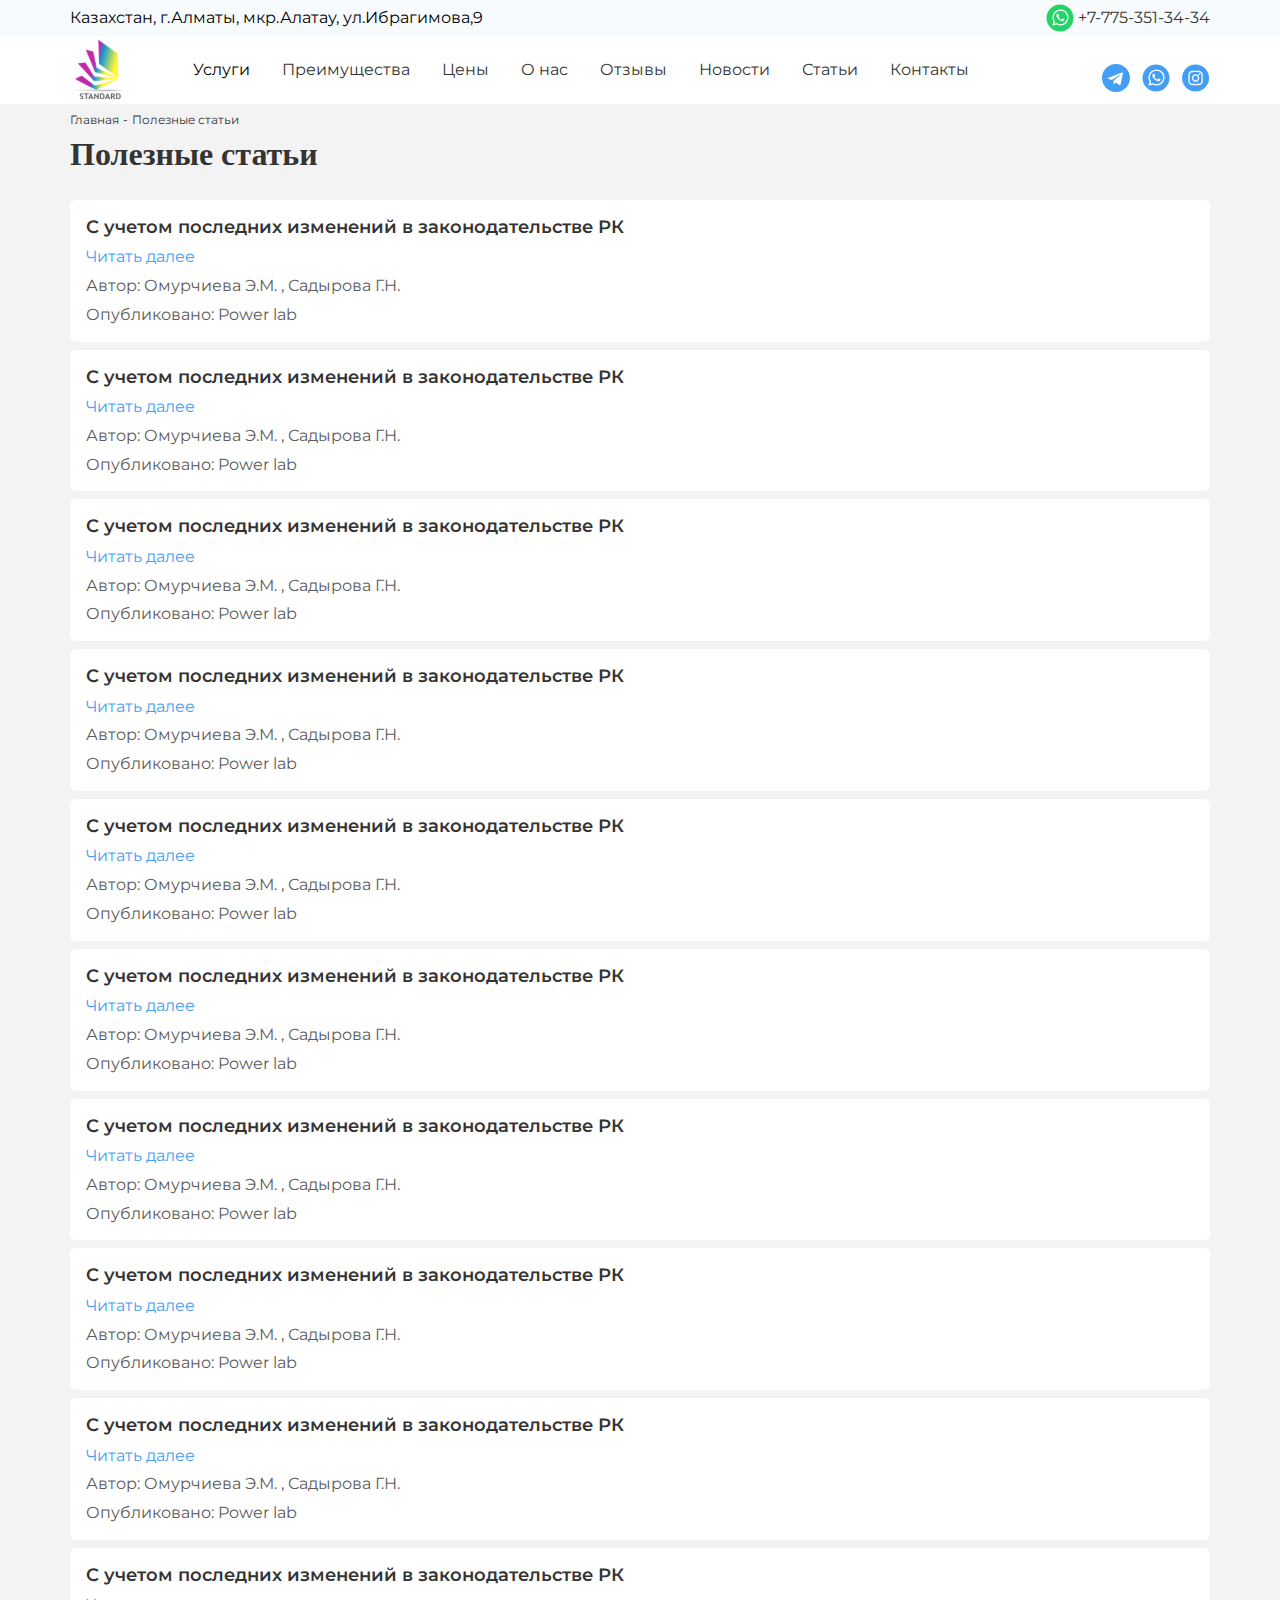
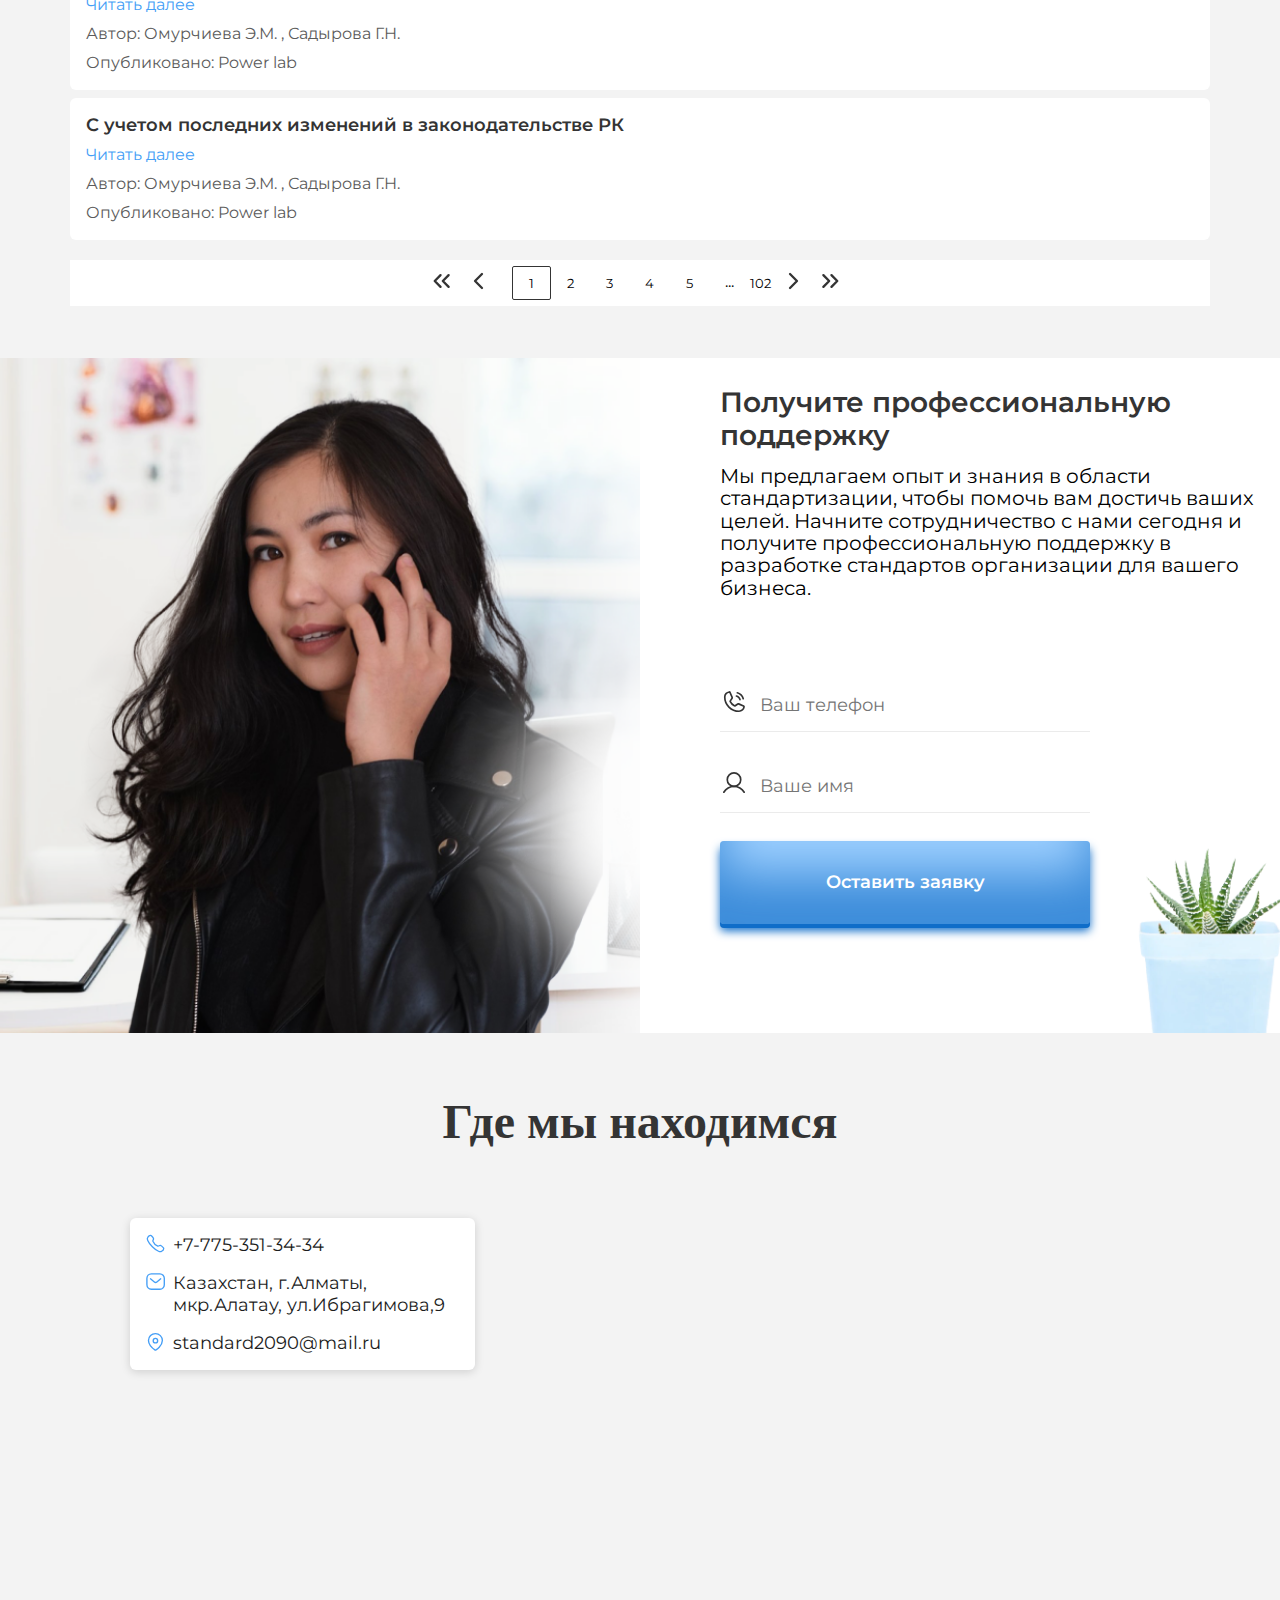
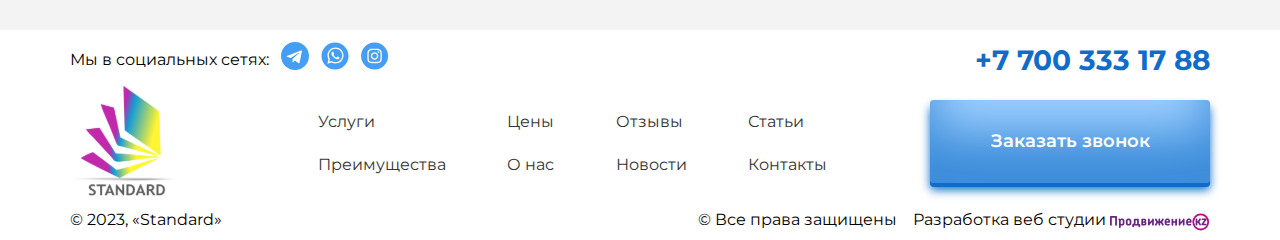
==== commit 2b1b3e95: "fix" ====
--- a/page/article.html
+++ b/page/article.html
@@ -262,8 +262,8 @@
             <section class="feedback" aria-labelledby="feedback-title">
                 <div class="feedback__wrapper">
                     <div class="feedback__image">
-                        <img src="./../assets/image/home/feedback/image.png" alt="девушка с телефоном в руках"
-                            width="773" height="651">
+                        <img src="./../assets/image/home/feedback/image.png" alt="девушка с телефоном в руках" width="773"
+                            height="651">
                     </div>
                     <div class="container">
                         <div class="feedback__info">
@@ -329,68 +329,68 @@
                     </div>
                 </div>
             </section>
-        </main>
-        <footer class="footer">
-            <div class="container">
-                <div class="footer__wrapper">
-                    <div class="footer__top">
-                        <div class="footer__top-left">
-                            <span>Мы в социальных сетях:</span>
-                            <ul class="footer__top-list">
-                                <li class="footer__top-item">
-                                    <a href="#!">
-                                        <svg class="icon">
-                                            <use xlink:href="./../assets/icon/sprite.svg#icon-telegram"></use>
-                                        </svg>
-                                    </a>
-                                </li>
-                                <li class="footer__top-item">
-                                    <a href="#!">
-                                        <svg class="icon">
-                                            <use xlink:href="./../assets/icon/sprite.svg#icon-whatsapp"></use>
-                                        </svg>
-                                    </a>
-                                </li>
-                                <li class="footer__top-item">
-                                    <a href="#!">
-                                        <svg class="icon">
-                                            <use xlink:href="./../assets/icon/sprite.svg#icon-instagram"></use>
-                                        </svg>
-                                    </a>
-                                </li>
+            </main>
+            <footer class="footer">
+                <div class="container">
+                    <div class="footer__wrapper">
+                        <div class="footer__top">
+                            <div class="footer__top-left">
+                                <span>Мы в социальных сетях:</span>
+                                <ul class="footer__top-list">
+                                    <li class="footer__top-item">
+                                        <a href="#!">
+                                            <svg class="icon">
+                                                <use xlink:href="./../assets/icon/sprite.svg#icon-telegram"></use>
+                                            </svg>
+                                        </a>
+                                    </li>
+                                    <li class="footer__top-item">
+                                        <a href="#!">
+                                            <svg class="icon">
+                                                <use xlink:href="./../assets/icon/sprite.svg#icon-whatsapp"></use>
+                                            </svg>
+                                        </a>
+                                    </li>
+                                    <li class="footer__top-item">
+                                        <a href="#!">
+                                            <svg class="icon">
+                                                <use xlink:href="./../assets/icon/sprite.svg#icon-instagram"></use>
+                                            </svg>
+                                        </a>
+                                    </li>
+                                </ul>
+                            </div>
+                            <a href="tel:+77003331788">+7 700 333 17 88</a>
+                            <button type="button" class="button button-blue">Заказать звонок</button>
+                        </div>
+                        <div class="footer__main">
+                            <img src="./../assets/image/logo.svg" alt="standard" class="footer__logo">
+                            <ul class="footer__main-list">
+                                <li class="footer__item"><a href="#service">Услуги</a></li>
+                                <li class="footer__item"><a href="#advantage">Преимущества</a></li>
+                                <li class="footer__item"><a href="#price">Цены</a></li>
+                                <li class="footer__item"><a href="#about">О нас</a></li>
+                                <li class="footer__item"><a href="#review">Отзывы</a></li>
+                                <li class="footer__item"><a href="#news">Новости</a></li>
+                                <li class="footer__item"><a href="#article">Статьи</a></li>
+                                <li class="footer__item"><a href="#contact">Контакты</a></li>
                             </ul>
-                        </div>
-                        <a href="tel:+77003331788">+7 700 333 17 88</a>
-                    </div>
-                    <div class="footer__main">
-                        <img src="./../assets/image/logo.png" alt="STANDART" class="footer__logo">
-                        <ul class="footer__main-list">
-                            <li class="footer__item"><a href="#service">Услуги</a></li>
-                            <li class="footer__item"><a href="#advantage">Преимущества</a></li>
-                            <li class="footer__item"><a href="#price">Цены</a></li>
-                            <li class="footer__item"><a href="#about">О нас</a></li>
-                            <li class="footer__item"><a href="#review">Отзывы</a></li>
-                            <li class="footer__item"><a href="#news">Новости</a></li>
-                            <li class="footer__item"><a href="#article">Статьи</a></li>
-                            <li class="footer__item"><a href="#contact">Контакты</a></li>
-                        </ul>
-                        <button type="button" class="button button-blue">Заказать звонок</button>
-                    </div>
-                    <div class="footer__bottom">
-                        <span>© 2023, «Standard»</span>
-                        <div class="footer__bottom-right">
-                            <span>© Все права защищены</span>
-                            <div class="footer__bottom-company">
-                                <p>Разработка веб студии</p>
-                                <a href="https://xn--b1adeadlc3bdjl.kz/sozdanie-sajtov/lendingi/" target="_blank"><img
-                                        src="./../assets/image/company.svg" alt="Продвижение кз" width="84"
-                                        height="14"></a>
+                            <button type="button" class="button button-blue">Заказать звонок</button>
+                        </div>
+                        <div class="footer__bottom">
+                            <span>© 2023, «Standard»</span>
+                            <div class="footer__bottom-right">
+                                <span>© Все права защищены</span>
+                                <div class="footer__bottom-company">
+                                    <p>Разработка веб студии</p>
+                                    <a href="https://xn--b1adeadlc3bdjl.kz/sozdanie-sajtov/lendingi/" target="_blank"><img
+                                            src="./../assets/image/company.svg" alt="Продвижение кз" width="84" height="14"></a>
+                                </div>
                             </div>
                         </div>
                     </div>
                 </div>
-            </div>
-        </footer>
+            </footer>
     </div>
 
     <script src="./../assets/libs/swiper/swiper-bundle.min.js"></script>
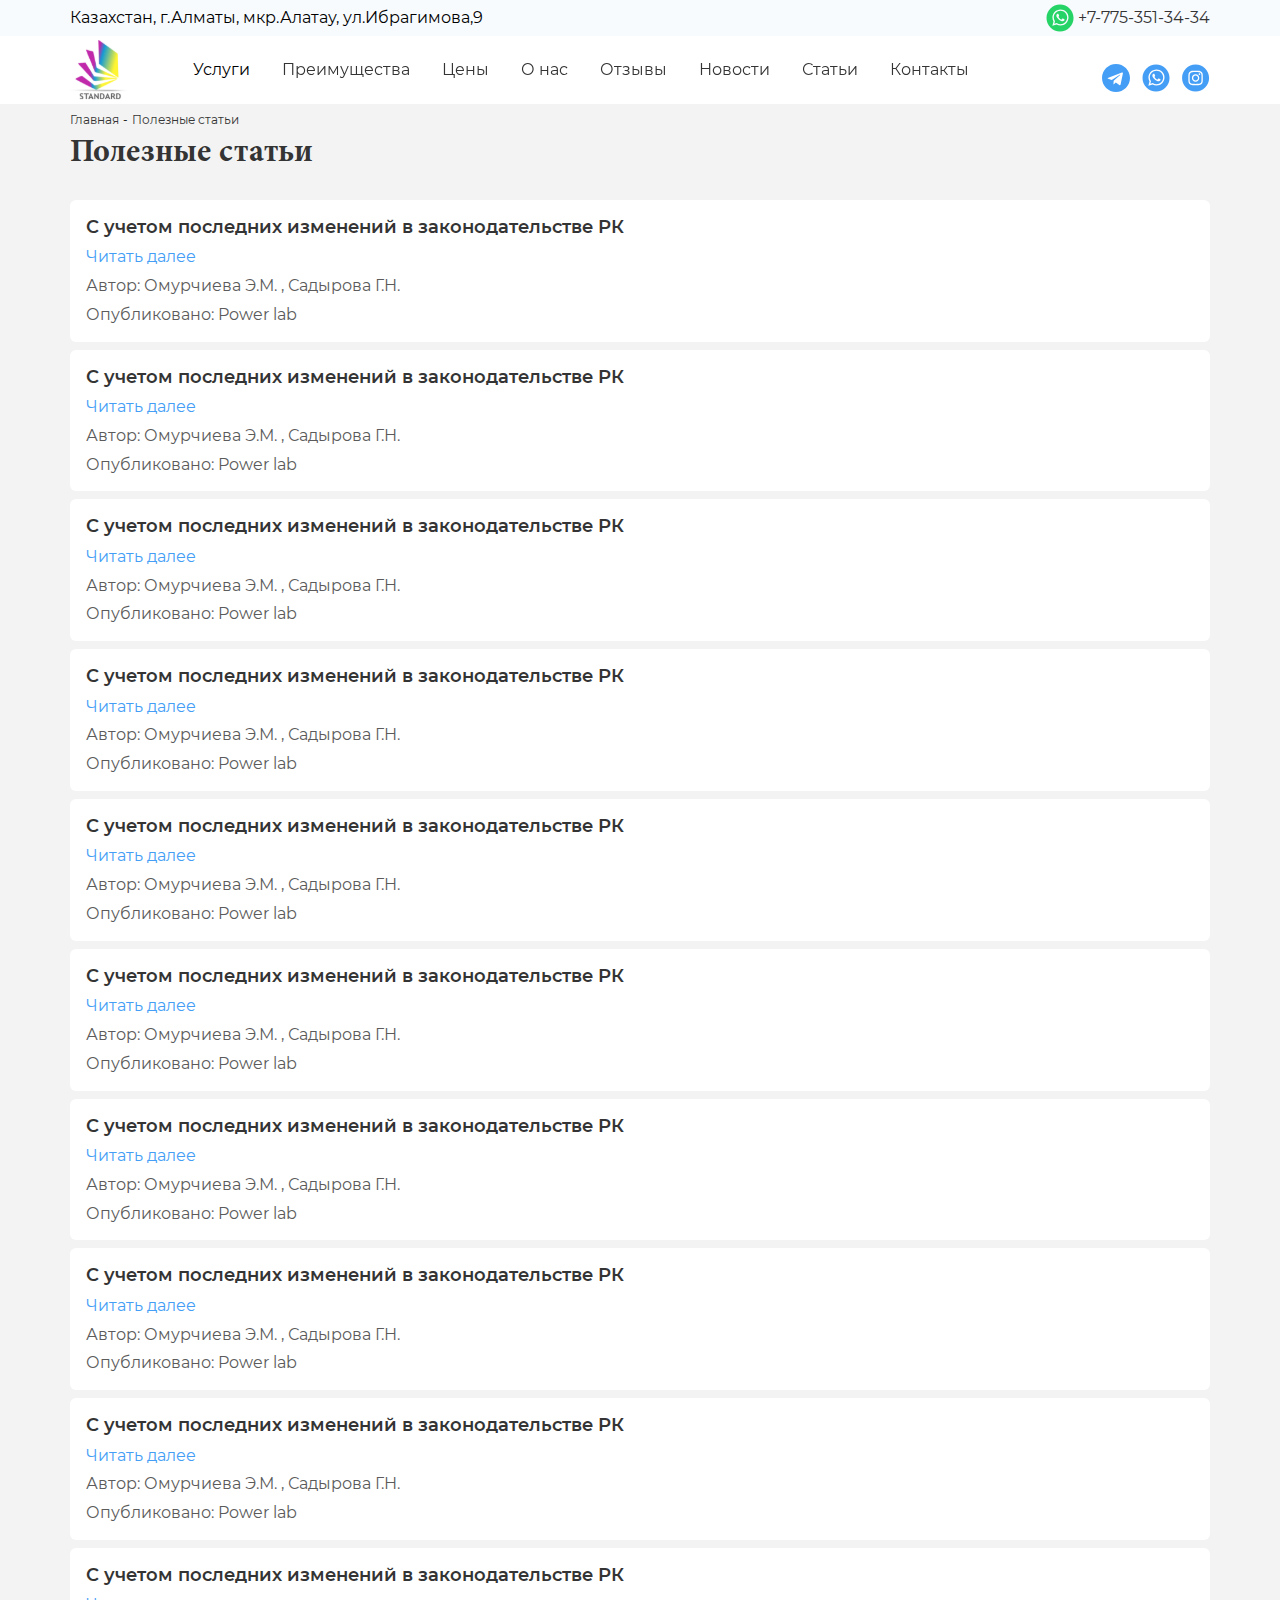
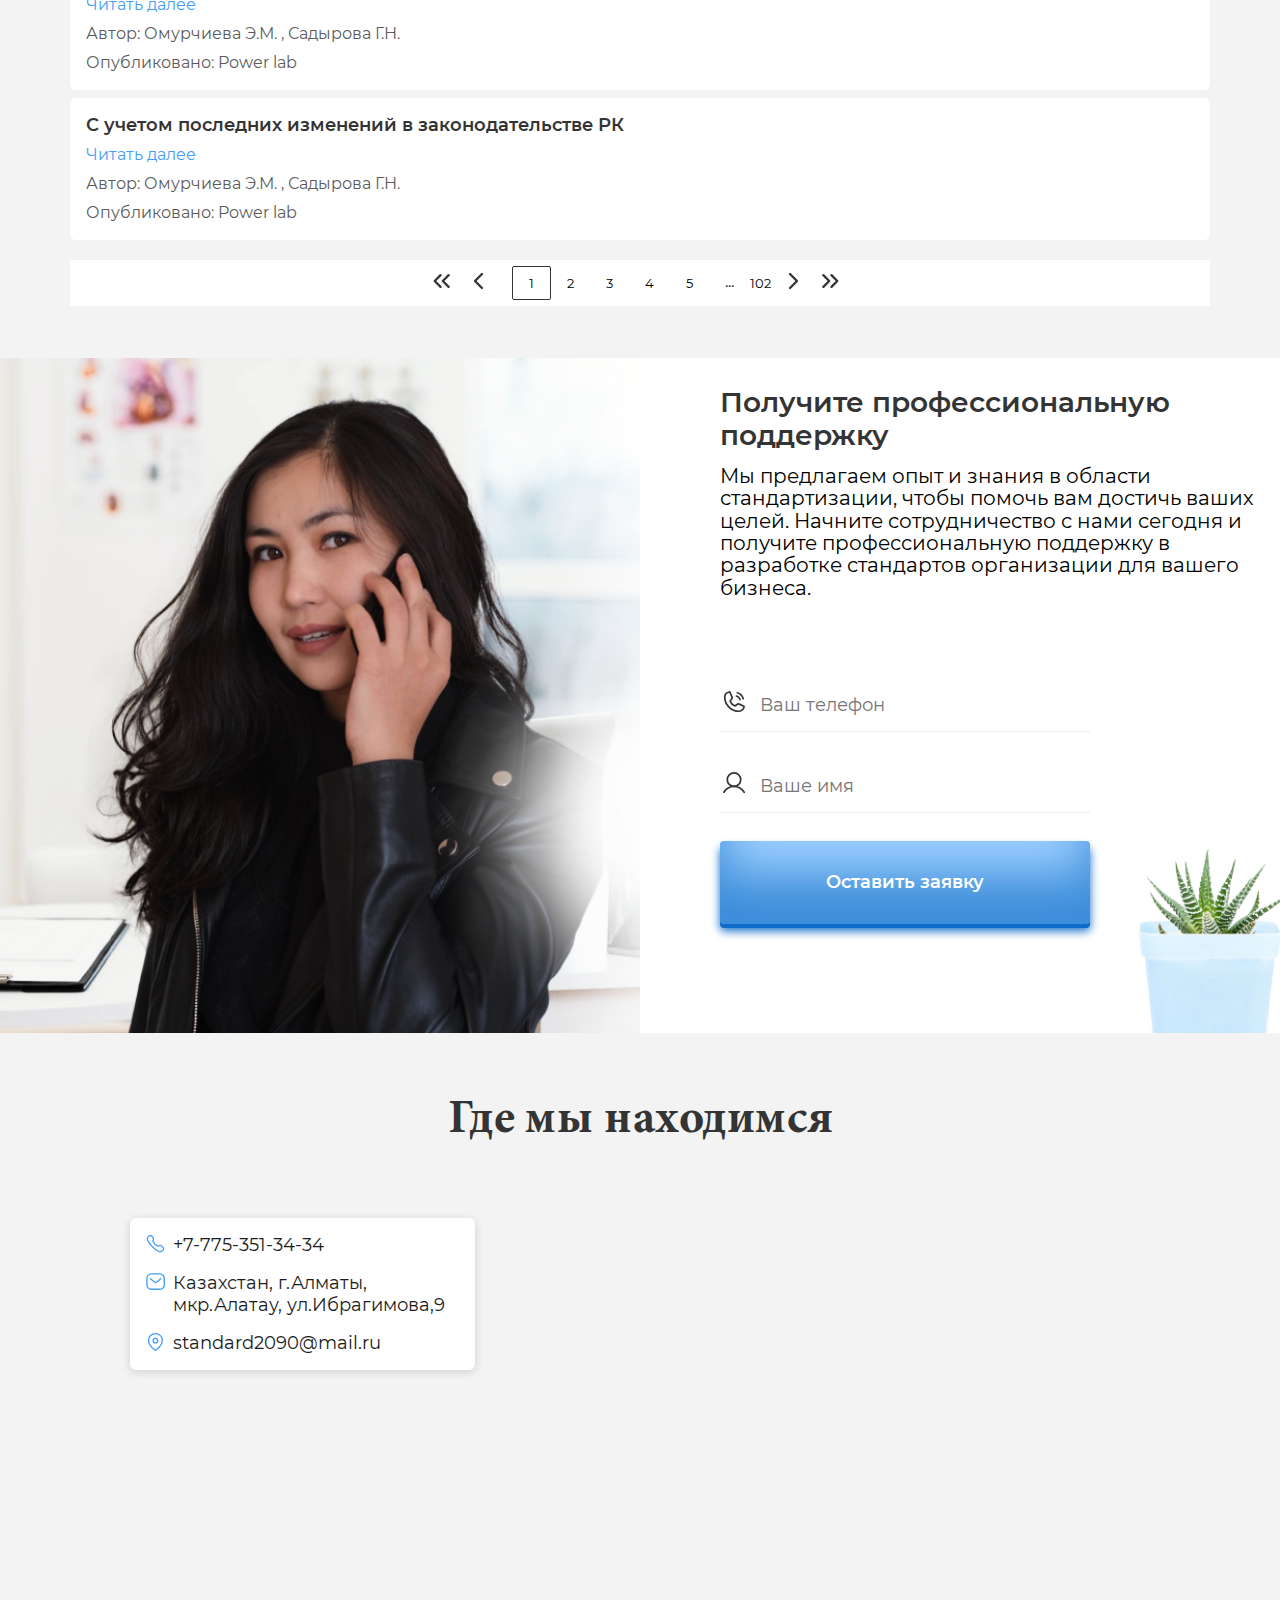
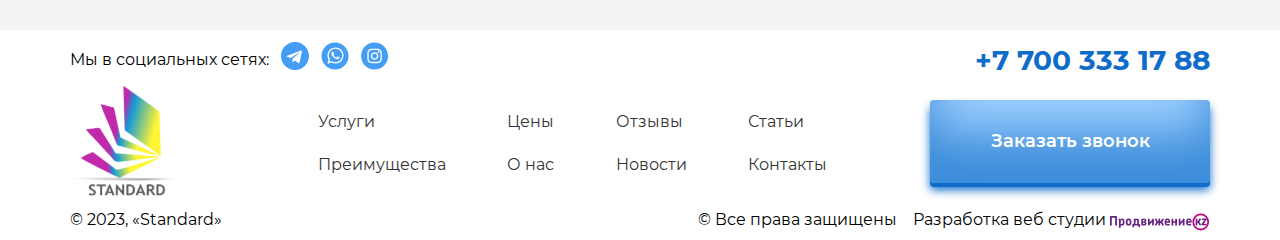
==== commit c64a4d25: "fix" ====
--- a/page/article.html
+++ b/page/article.html
@@ -10,16 +10,7 @@
         content="Экспертные услуги по разработке стандартов и технической документации на продукцию, чтобы повысить качество и конкурентоспособность вашей продукции">
     <link rel="icon" type="image/png" href="./../assets/image/favicon.png" />
     <link rel="stylesheet" href="./../assets/libs/swiper/swiper-bundle.min.css" />
-    <link rel="stylesheet" href="./../assets/css/article.min.css" />
-    <link
-        href="https://fonts.googleapis.com/css?family=Roboto:100,100italic,300,300italic,regular,italic,500,500italic,700,700italic,900,900italic"
-        rel="stylesheet" />
-    <link
-        href="https://fonts.googleapis.com/css?family=Lato:100,100italic,300,300italic,regular,italic,700,700italic,900,900italic"
-        rel="stylesheet" />
-    <link
-        href="https://fonts.googleapis.com/css?family=Montserrat:100,200,300,regular,500,600,700,800,900,100italic,200italic,300italic,italic,500italic,600italic,700italic,800italic,900italic"
-        rel="stylesheet" />
+    <link rel="stylesheet" href="./../assets/css/style.min.css" />
 
 </head>
 
@@ -43,7 +34,7 @@
                     <div class="header__main">
                         <div class="header__main-left">
                             <a href="/">
-                                <img src="./../assets/image/logo.svg" alt="STANDART" class="header__logo" width="67"
+                                <img src="./../assets/image/logo.svg" alt="standard" class="header__logo" width="67"
                                     height="60">
                             </a>
                             <div class="header__popup">
@@ -262,8 +253,8 @@
             <section class="feedback" aria-labelledby="feedback-title">
                 <div class="feedback__wrapper">
                     <div class="feedback__image">
-                        <img src="./../assets/image/home/feedback/image.png" alt="девушка с телефоном в руках" width="773"
-                            height="651">
+                        <img src="./../assets/image/home/feedback/image.png" alt="девушка с телефоном в руках"
+                            width="773" height="651">
                     </div>
                     <div class="container">
                         <div class="feedback__info">
@@ -329,70 +320,90 @@
                     </div>
                 </div>
             </section>
-            </main>
-            <footer class="footer">
-                <div class="container">
-                    <div class="footer__wrapper">
-                        <div class="footer__top">
-                            <div class="footer__top-left">
-                                <span>Мы в социальных сетях:</span>
-                                <ul class="footer__top-list">
-                                    <li class="footer__top-item">
-                                        <a href="#!">
-                                            <svg class="icon">
-                                                <use xlink:href="./../assets/icon/sprite.svg#icon-telegram"></use>
-                                            </svg>
-                                        </a>
-                                    </li>
-                                    <li class="footer__top-item">
-                                        <a href="#!">
-                                            <svg class="icon">
-                                                <use xlink:href="./../assets/icon/sprite.svg#icon-whatsapp"></use>
-                                            </svg>
-                                        </a>
-                                    </li>
-                                    <li class="footer__top-item">
-                                        <a href="#!">
-                                            <svg class="icon">
-                                                <use xlink:href="./../assets/icon/sprite.svg#icon-instagram"></use>
-                                            </svg>
-                                        </a>
-                                    </li>
-                                </ul>
+        </main>
+        <footer class="footer">
+            <div class="container">
+                <div class="footer__wrapper">
+                    <div class="footer__top">
+                        <div class="footer__top-left">
+                            <span>Мы в социальных сетях:</span>
+                            <ul class="footer__top-list">
+                                <li class="footer__top-item">
+                                    <a href="#!">
+                                        <svg class="icon">
+                                            <use xlink:href="./../assets/icon/sprite.svg#icon-telegram"></use>
+                                        </svg>
+                                    </a>
+                                </li>
+                                <li class="footer__top-item">
+                                    <a href="#!">
+                                        <svg class="icon">
+                                            <use xlink:href="./../assets/icon/sprite.svg#icon-whatsapp"></use>
+                                        </svg>
+                                    </a>
+                                </li>
+                                <li class="footer__top-item">
+                                    <a href="#!">
+                                        <svg class="icon">
+                                            <use xlink:href="./../assets/icon/sprite.svg#icon-instagram"></use>
+                                        </svg>
+                                    </a>
+                                </li>
+                            </ul>
+                        </div>
+                        <a href="tel:+77003331788">+7 700 333 17 88</a>
+                        <button type="button" class="button button-blue">Заказать звонок</button>
+                    </div>
+                    <div class="footer__main">
+                        <img src="./../assets/image/logo.svg" alt="standard" class="footer__logo">
+                        <ul class="footer__main-list">
+                            <li class="footer__item"><a href="#service">Услуги</a></li>
+                            <li class="footer__item"><a href="#advantage">Преимущества</a></li>
+                            <li class="footer__item"><a href="#price">Цены</a></li>
+                            <li class="footer__item"><a href="#about">О нас</a></li>
+                            <li class="footer__item"><a href="#review">Отзывы</a></li>
+                            <li class="footer__item"><a href="#news">Новости</a></li>
+                            <li class="footer__item"><a href="#article">Статьи</a></li>
+                            <li class="footer__item"><a href="#contact">Контакты</a></li>
+                        </ul>
+                        <button type="button" class="button button-blue">Заказать звонок</button>
+                    </div>
+                    <div class="footer__bottom">
+                        <span>© 2023, «Standard»</span>
+                        <div class="footer__bottom-right">
+                            <span>© Все права защищены</span>
+                            <div class="footer__bottom-company">
+                                <p>Разработка веб студии</p>
+                                <a href="https://xn--b1adeadlc3bdjl.kz/sozdanie-sajtov/lendingi/" target="_blank"><img
+                                        src="./../assets/image/company.svg" alt="Продвижение кз" width="84"
+                                        height="14"></a>
                             </div>
-                            <a href="tel:+77003331788">+7 700 333 17 88</a>
-                            <button type="button" class="button button-blue">Заказать звонок</button>
-                        </div>
-                        <div class="footer__main">
-                            <img src="./../assets/image/logo.svg" alt="standard" class="footer__logo">
-                            <ul class="footer__main-list">
-                                <li class="footer__item"><a href="#service">Услуги</a></li>
-                                <li class="footer__item"><a href="#advantage">Преимущества</a></li>
-                                <li class="footer__item"><a href="#price">Цены</a></li>
-                                <li class="footer__item"><a href="#about">О нас</a></li>
-                                <li class="footer__item"><a href="#review">Отзывы</a></li>
-                                <li class="footer__item"><a href="#news">Новости</a></li>
-                                <li class="footer__item"><a href="#article">Статьи</a></li>
-                                <li class="footer__item"><a href="#contact">Контакты</a></li>
-                            </ul>
-                            <button type="button" class="button button-blue">Заказать звонок</button>
-                        </div>
-                        <div class="footer__bottom">
-                            <span>© 2023, «Standard»</span>
-                            <div class="footer__bottom-right">
-                                <span>© Все права защищены</span>
-                                <div class="footer__bottom-company">
-                                    <p>Разработка веб студии</p>
-                                    <a href="https://xn--b1adeadlc3bdjl.kz/sozdanie-sajtov/lendingi/" target="_blank"><img
-                                            src="./../assets/image/company.svg" alt="Продвижение кз" width="84" height="14"></a>
-                                </div>
-                            </div>
-                        </div>
-                    </div>
-                </div>
-            </footer>
+                        </div>
+                    </div>
+                </div>
+            </div>
+        </footer>
     </div>
-
+    <div class="to-top active">
+        <a href="#" class="menu-link" title="вверх">
+            <svg width="24" height="15" viewBox="0 0 24 15" fill="none" xmlns="http://www.w3.org/2000/svg">
+                <path d="M21.3782 12.1921L11.9728 2.46241L2.56738 12.1921" stroke="white" stroke-width="4"
+                    stroke-linecap="round" stroke-linejoin="round"></path>
+            </svg>
+        </a>
+    </div>
+    <div class="popup">
+        <img src="./../assets/image/popup-close.png" alt="закрыть" class="popup__close">
+        <form>
+            <fieldset>
+                <legend>Связаться с нами</legend>
+                <input type="text" placeholder="Имя" required>
+                <input type="tel" placeholder="+7 (777) 777 77 77" required>
+                <button type="submit" class="button button-blue">Записаться на прием</button>
+            </fieldset>
+        </form>
+    </div>
+    
     <script src="./../assets/libs/swiper/swiper-bundle.min.js"></script>
     <script src="./../assets/libs/fslightbox/fslightbox.js"></script>
     <script src="./../assets/script/script.js"></script>
--- a/assets/css/style.min.css
+++ b/assets/css/style.min.css
@@ -0,0 +1 @@
+@font-face{font-family:"Minion Pro";src:local("Minion Pro Bold It"),local("Minion-Pro-Bold-It"),url("./../fonts/minion/MinionPro-BoldIt.woff2") format("woff2"),url("./../fonts/minion/MinionPro-BoldIt.woff") format("woff"),url("./../fonts/minion/MinionPro-BoldIt.ttf") format("truetype");font-weight:700;font-style:normal}@font-face{font-family:"Minion Pro";src:local("Minion Pro Bold"),local("Minion-Pro-Bold"),url("./../fonts/minion/MinionPro-Bold.woff2") format("woff2"),url("./../fonts/minion/MinionPro-Bold.woff") format("woff"),url("./../fonts/minion/MinionPro-Bold.ttf") format("truetype");font-weight:700;font-style:normal}@font-face{font-family:"Montserrat";src:local("Montserrat Regular"),local("Montserrat-Regular"),url("./../fonts/montserrat/Montserrat-Regular.woff2") format("woff2"),url("./../fonts/montserrat/Montserrat-Regular.woff") format("woff"),url("./../fonts/montserrat/Montserrat-Regular.ttf") format("truetype");font-weight:400;font-style:normal}@font-face{font-family:"Montserrat";src:local("Montserrat Semi Bold"),local("Montserrat-Semi-Bold"),url("./../fonts/montserrat/Montserrat-SemiBold.woff2") format("woff2"),url("./../fonts/montserrat/Montserrat-SemiBold.woff") format("woff"),url("./../fonts/montserrat/Montserrat-SemiBold.ttf") format("truetype");font-weight:600;font-style:normal}@font-face{font-family:"Montserrat";src:local("Montserrat Italic"),local("Montserrat-Italic"),url("./../fonts/montserrat/Montserrat-Italic.woff2") format("woff2"),url("./../fonts/montserrat/Montserrat-Italic.woff") format("woff"),url("./../fonts/montserrat/Montserrat-Italic.ttf") format("truetype");font-weight:normal;font-style:italic}@font-face{font-family:"Montserrat";src:local("Montserrat Bold"),local("Montserrat-Bold"),url("./../fonts/montserrat/Montserrat-Bold.woff2") format("woff2"),url("./../fonts/montserrat/Montserrat-Bold.woff") format("woff"),url("./../fonts/montserrat/Montserrat-Bold.ttf") format("truetype");font-weight:700;font-style:normal}*{padding:0;margin:0;border:0}*,*:before,*:after{box-sizing:border-box}:focus,:active{outline:none}a:focus,a:active{outline:none}a{color:#343434}nav,footer,header,aside{display:block}html,body{height:100%;width:100%;line-height:1.4em;font-size:16px;font-family:"Montserrat";-ms-text-size-adjust:100%;-moz-text-size-adjust:100%;-webkit-text-size-adjust:100%}input,button,textarea{font-family:inherit}input::-ms-clear{display:none}button{cursor:pointer}button::-moz-focus-inner{padding:0;border:0}a,a:visited{text-decoration:none}a:hover{text-decoration:none}ul li{list-style:none}img{vertical-align:top}h1,h2,h3,h4,h5,h6{font-size:inherit;font-weight:700;line-height:1.2em;color:#343434}h1,h2{font-family:"Minion Pro";font-size:48px}h3{font-family:"Montserrat";font-size:20px;line-height:1.4em}.container{max-width:1180px;padding:0 20px;width:100%;margin:0 auto}.wrapper{display:flex;flex-direction:column;height:100%}.header{flex:0 0 auto}.main{padding-top:104px;flex:1 0 auto}.footer{flex:0 0 auto}body.body-lock{overflow:hidden}body.body-lock::before{content:"";position:fixed;display:block;top:0px;left:0px;width:100vw;height:100vh;background:rgba(0,0,0,.56);z-index:4}.icon{width:28px;height:28px}.button{position:relative;width:280px;height:83px;border-radius:4px;transition:.3s;font-weight:600;font-size:18px;line-height:130%;color:#fff}.button::before{content:"";position:absolute;bottom:0;right:0;width:100%;height:100%;border-radius:4px}.button::after{content:"";position:absolute;bottom:0;right:0;width:100%;height:100%;border-radius:4px}.button-blue{background-color:#9ed0ff;box-shadow:0px -50px 50px 0px #3c8cda inset}.button-blue::before{box-shadow:0px 7px 10px 0px #0f6dc9}.button-blue::after{box-shadow:0px 4px 0px 0px #0f6dc9}.button-blue:hover{box-shadow:0px 50px 50px 0px #1567b7 inset;background:#4197ec}.button-pink{background-color:#ee60d9;box-shadow:0px -50px 50px 0px #7b176c inset}.button-pink::before{box-shadow:0px 7px 10px 0px #9f0789}.button-pink::after{box-shadow:0px 4px 0px 0px #45093c}.button-pink:hover{box-shadow:0px 50px 50px 0px #ad0995 inset;background:#bd1ba5}.title__wrapper{text-align:center}.title__wrapper p{width:525px;margin:0 auto;font-size:18px;line-height:140%;margin-top:4px}.swiper-slide img{width:100%;-o-object-fit:contain;object-fit:contain}.slide__control{display:flex;align-items:center;justify-content:center;margin:0 auto;margin-top:24px}.slide-prev,.slide-next{background-color:rgba(0,0,0,0);fill:#e7e7e7;width:28px;height:28px}.slide-prev svg,.slide-next svg{width:100%;height:100%}.slide-pagination-wrap{display:flex;transform:translateY(-3px)}.slide-pagination{margin:0 32px}.slide-pagination .swiper-pagination-bullet{width:32px;height:3px;background:#e7e7e7;border-radius:1px;opacity:1}.slide-pagination .swiper-pagination-bullet-active{background:#0f6dc9}.page__path-list{display:flex;flex-wrap:wrap;padding-top:8px}.page__path-item{display:flex;padding-right:4px;font-size:12px;line-height:130%}.page__path-item::after{content:"-";display:block;margin-left:4px}.page__path-item:last-child:after{content:"";display:none;margin:0}.page__pagination{padding:6px 0;margin-top:20px;display:flex;align-items:center;justify-content:center;background-color:#fff}.page__pagination .icon{fill:rgba(0,0,0,0)}.page__pagination button{background:rgba(0,0,0,0)}.page__pagination-arrow-left{display:flex}.page__pagination-arrow-left .icon:first-child{margin-right:8px}.page__pagination-number{display:flex;align-items:center;max-width:280px;padding:0 12px}.page__pagination-number button{padding:0 16px}.page__pagination-number span{margin-left:16px}.page__pagination-number .active{border:1px solid #343434;border-radius:2px;padding-top:8px;padding-bottom:8px}.page__pagination-arrow-right{display:flex;align-items:center}.page__pagination-arrow-right .icon:first-child{margin-right:8px}.page__pagination-arrow-right .icon{transform:rotate(180deg)}.to-top.active{display:flex !important;animation:animToTop .3s forwards}.to-top{position:fixed;display:none;justify-content:center;align-items:center;right:50px;bottom:50px;width:60px;height:60px;border:1px solid #fff;background:#4095e8;border-radius:50%;z-index:3;cursor:pointer;opacity:0}@keyframes animToTop{0%{opacity:0}100%{opacity:1}}@media(max-width: 768px){h1,h2{font-size:8.333vw}h3{font-size:5.556vw;line-height:1.4em}html,body{font-size:4.444vw}.container{padding:0 2.778vw}.icon{width:7.778vw;height:7.778vw}.main{padding-top:19.722vw}.page__path-list{padding-top:2.222vw}.page__path-item{padding-right:1.111vw;font-size:3.333vw}.page__path-item::after{margin-left:1.111vw}.page__pagination{padding:1.6665vw 0;margin-top:5.555vw;display:flex;align-items:center;justify-content:center;background-color:#fff}.page__pagination .icon{fill:rgba(0,0,0,0)}.page__pagination button{background:rgba(0,0,0,0)}.page__pagination-arrow-left{display:flex}.page__pagination-arrow-left .icon:first-child{margin-right:2.222vw}.page__pagination-number{max-width:50vw;padding:0 2.222vw}.page__pagination-number button{padding:0 2.222vw}.page__pagination-number button:nth-child(5){display:none}.page__pagination-number span{margin-left:2.222vw}.page__pagination-number .active{border-radius:.556vw;padding-top:1.111vw;padding-bottom:1.111vw}.page__pagination-arrow-right .icon:first-child{margin-right:2.222vw}.slide-pagination{margin:0 1.111vw}.slide__control{margin-top:2.222vw}.slide-prev,.slide-next{width:8.5vw;min-width:24px;height:8.5vw}.slide-pagination .swiper-pagination-bullet{width:8.889vw;height:.833vw}.title__wrapper p{width:80%;font-size:4.444vw;margin-top:1.111vw}.button{width:100%;height:23.056vw;border-radius:1.111vw;font-size:5vw}.button::before{content:"";border-radius:1.111vw}.button::after{content:"";border-radius:1.111vw}.button-blue{box-shadow:0vw -13.889vw 13.889vw 0vw #3c8cda inset}.button-blue::before{box-shadow:0vw 1.944vw 2.778vw 0vw #0f6dc9}.button-blue::after{box-shadow:0vw 1.111vw 0vw 0vw #0f6dc9}.button-blue:hover{box-shadow:0vw 13.889vw 13.889vw 0vw #1567b7 inset}.button-pink{box-shadow:0vw -13.889vw 13.889vw 0vw #7b176c inset}.button-pink::before{box-shadow:0vw 1.944vw 2.778vw 0vw #9f0789}.button-pink::after{box-shadow:0vw 1.111vw 0vw 0vw #45093c}.button-pink:hover{box-shadow:0vw 13.889vw 13.889vw 0vw #ad0995 inset}}.header{position:fixed;width:100%;z-index:3;background-color:#fff}.header__supinfo-wrap{background:#f8fbfe}.header__supinfo{display:flex;justify-content:space-between;align-items:center;padding:4px 0;font-size:16px}.header__supinfo p{line-height:18px}.header__supinfo a{display:flex;align-items:center;line-height:20px}.header__supinfo .icon{fill:#25d366;margin-right:4px}.header__main{background-color:#fff;display:flex;justify-content:space-between;align-items:center;padding:4px 0}.header__main-left{display:flex;align-items:center}.header__logo{width:67px;height:60px;-o-object-fit:contain;object-fit:contain}.header__list{display:flex;justify-content:space-between;align-items:center;margin:0 -16px;margin-left:40px}.header__item{position:relative;margin:0 16px;cursor:pointer}.header__item a{transition:.3s}.header__item a:hover{color:#449ef6}.header__item-list-wrap{position:absolute;top:45px;left:0;transform:scale(0);padding-top:44px;cursor:default}.header__item-list{background:#fff;width:300px;margin:-44px;border-top:4px solid #0f6dc9;box-shadow:0px 2px 15px rgba(0,0,0,.28);border-radius:0px 0px 6px 6px}.header__item-list-item{font-size:10px;line-height:1em;color:#343434;border-bottom:1px solid #f1f1f1;padding:8px 0;padding-left:8px;padding-right:24px}.header__item-list-item:last-child{border-bottom:none}.header__item:hover .header__item-list-wrap{animation:menuAnim .3s ease forwards}.header__item-list-wrap:hover{animation:menuAnim .3s ease forwards}@keyframes menuAnim{0%{transform:scale(0)}100%{transform:scale(1)}}.header__social{display:flex;align-items:center;margin:0 -6px}.header__social svg{margin:0 6px}.header__social .icon{fill:#449ef6}.header .menu-burger,.header__main-call,.header__social-popup,.header__address-popup{display:none}@media(max-width: 1080px){body.body-lock-menu{overflow:hidden}body.body-lock-menu .header{z-index:auto}body.body-lock-menu::before{content:"";position:fixed;display:block;top:0px;left:0px;width:100vw;height:100vh;background:rgba(255,255,255,0);z-index:4}.header .menu__burger{background-color:rgba(0,0,0,0);border:none;cursor:pointer;display:flex;padding:0;z-index:5}.header .menu__burger svg{width:32px;height:32px}.header .line{fill:none;stroke:#343434;stroke-width:6;transition:stroke-dasharray 600ms cubic-bezier(0.4, 0, 0.2, 1),stroke-dashoffset 600ms cubic-bezier(0.4, 0, 0.2, 1);border-radius:5px}.header .line1{stroke-dasharray:60 207;stroke-width:6}.header .line2{stroke-dasharray:60 60;stroke-width:6}.header .line3{stroke-dasharray:60 207;stroke-width:6}.header .opened .line1{stroke-dasharray:90 207;stroke-dashoffset:-134;stroke-width:6}.header .opened .line2{stroke-dasharray:1 60;stroke-dashoffset:-30;stroke-width:6}.header .opened .line3{stroke-dasharray:90 207;stroke-dashoffset:-134;stroke-width:6}.header__main-right{display:flex;align-items:center}.header__social{margin-left:8px}.header__main-right{display:flex;align-items:center}.header__popup{display:none}.header__popup.active{position:absolute;display:block;top:104px;right:0;width:400px;max-height:70vh;overflow-y:auto;overflow-x:hidden;transform:translateX(100%);background-color:#fff;z-index:5;animation:menuAnim .3s ease-in-out forwards;scrollbar-width:thin;scrollbar-color:#d3d3d3 #f0f0f0}.header__popup.active .header__list,.header__popup.active .header__address-popup,.header__popup.active .header__social-popup{display:block}.header__popup::-webkit-scrollbar{width:6px;background-color:#f0f0f0}.header__popup::-webkit-scrollbar-thumb{background-color:#d3d3d3}@keyframes menuAnim{0%{transform:translateX(100%)}100%{transform:translateX(0)}}.header__list{margin:0}.header__item{padding:20px 0;padding-left:40px;padding-right:20px;margin:0}.header__social-popup{padding:20px 0;padding-left:40px;padding-right:20px}.header__social-popup .icon{margin:0 12px;fill:#449ef6}.header__address-popup{padding:20px 0;padding-left:40px;padding-right:20px}.header__item-list-wrap{position:static;transform:scale(1);height:0;overflow:hidden;padding:0px 0}.header__item:hover .header__item-list-wrap{animation:menuAnimMob .3s ease forwards}.header__item-list-wrap:hover{animation:menuAnimMob .3s ease forwards}@keyframes menuAnimMob{0%{height:0;padding:0px 0}100%{padding:20px 0;height:auto}}.header .header__item-list{background:#fff;width:100%;margin:0;border-top:none;box-shadow:none;border-radius:0}.header .header__item-list-item{display:flex;font-size:14px;line-height:1em;color:#343434;border-bottom:1px solid #f1f1f1;padding:8px 0;padding-left:16px;padding-right:24px}.header .header__item-list-item::before{content:"-";display:block;padding-right:8px}}@media(max-width: 768px){.header__main-call{display:block;fill:rgba(0,0,0,0)}.header__main-call .icon{width:8.889vw;height:8.889vw}.header__main-left{order:2}.header__main-right{order:1}.header__main-call{order:3}.header__social,.header__supinfo-wrap{display:none}.header__popup.active{top:19.5vw;left:0;width:77.778vw;transform:translateX(-100%)}.header__logo{width:19.722vw;height:17.5vw}@keyframes menuAnim{0%{transform:translateX(-100%)}100%{transform:translateX(0)}}.header .menu__burger svg{width:10.889vw;height:10.889vw}.header__supinfo{padding:1.111vw 0;font-size:4.444vw}.header__supinfo p{line-height:5vw}.header__supinfo a{line-height:5.556vw}.header__supinfo .icon{margin-right:1.111vw}.header__main{padding:1.111vw 0}.header__list{margin:0 -4.444vw;margin-left:0vw}.header__item{margin:0 4.444vw}.header__item-list-wrap{padding-top:0vw}.header__item-list{width:100%;margin:-12.221vw;border-top:1.111vw solid #0f6dc9;box-shadow:0px .556vw 4.167vw rgba(0,0,0,.28);border-radius:0px 0px 1.667vw 1.667vw}.header__social{margin:0 -1.6665vw}.header__social svg{margin:0 1.6665vw}.header__item{padding:3.333vw 0;padding-left:5.555vw;padding-right:5.555vw}.header__social-popup{padding:3.333vw 0;padding-left:5.555vw;padding-right:5.555vw}.header__social-popup .icon{margin:0 2.222vw}.header__address-popup{padding:3.333vw 0;padding-left:5.555vw;padding-right:5.555vw}.header .header__item-list-item{font-size:3.5vw;padding:2.222vw 0;padding-left:2.222vw;padding-right:6.666vw}}.popup{position:fixed;display:block;top:50%;left:50%;transform:translate(-50%, -50%) scale(0);opacity:0;padding:50px 30px;z-index:-10;background-color:#fff;border:1px solid #45a1f9;border-radius:20px;box-shadow:0 0 10px #45a1f9;transition:.3s}.popup__close{position:absolute;top:25px;right:30px;width:20px;height:20px;cursor:pointer}.popup fieldset{display:flex;flex-direction:column;align-items:center}.popup legend{font-weight:500;font-size:36px;line-height:1.2em;color:#353535;margin-bottom:30px}.popup input{width:100%;padding:15px 20px;background:#f5f5f5;box-shadow:0px 4px 4px rgba(0,0,0,.25);border-radius:15px;font-size:20px;line-height:24px;color:#353535;margin-bottom:30px}.popup input::-moz-placeholder{color:#353535}.popup input::placeholder{color:#353535}.popup .button{width:285px;height:47px;padding:0;margin-top:20px}.popup.active{z-index:5;transform:translate(-50%, -50%) scale(1);opacity:1}@media(max-width: 769px){.popup{width:80vw;padding:8vw 5vw;border:.278vw solid #45a1f9;border-radius:5.556vw;box-shadow:0 0 2.778vw #45a1f9;margin:5.556vw 0;overflow-y:auto;overflow-x:hidden;max-height:80vh;height:auto}.popup__close{top:6.944vw;right:8.333vw;width:5.556vw;height:5.556vw}.popup fieldset{width:70vw}.popup legend{align-items:flex-start;font-size:6vw;line-height:1.2em;margin-bottom:5vw;width:70vw}.popup input{width:60vw;padding:4.167vw 5.556vw;box-shadow:0px 1.111vw 1.111vw rgba(0,0,0,.25);border-radius:4.167vw;font-size:4.556vw;line-height:6.667vw;margin-bottom:5vw;width:70vw}.popup .button{width:70vw;height:13.056vw;margin-top:5.556vw}}.firstscreen{padding-top:32px;background:url(./../image/home/firstscreen/bg.jpg);background-repeat:no-repeat;background-size:cover;padding-bottom:72px}.firstscreen__wrapper{position:relative}.firstscreen__info{position:relative;width:685px;z-index:1}.firstscreen__info strong{color:#c029aa;font-style:italic}.firstscreen__info p{width:530px;margin-top:12px;font-size:18px}.firstscreen__info .firstscreen__subinfo{width:383px;margin-top:20px;color:#4095e7;font-size:16px;font-style:italic}.firstscreen__button{display:flex;align-items:center;margin-top:32px}.firstscreen__play-wrap{position:relative;margin-left:40px}.firstscreen__play{display:inline-block;width:68px;height:68px;position:relative}.firstscreen__play img{position:relative;z-index:1}.firstscreen__play::before{content:"";position:absolute;display:block;top:-8px;left:-8px;width:84px;height:84px;background:#51a7fa;z-index:-1;border-radius:50%}.firstscreen__play::after{content:"";position:absolute;display:block;top:-17px;left:-17px;width:101px;height:101px;background:#4197ea;z-index:-2;border-radius:50%}.firstscreen__play-text{position:absolute;display:block;width:140px;left:50px;top:10px;background:#f6f6f6;border:1px solid #e4e4e4;border-radius:4px;padding:4px 0;padding-left:20px;padding-right:12px;font-size:16px;line-height:1.1em}.firstscreen__play-wrap:hover .firstscreen__play::before{animation:buttonPlayAnim 1s ease-in-out infinite}.firstscreen__play-wrap:hover .firstscreen__play::after{animation:buttonPlayAnimTwo 1s ease-in-out infinite}@keyframes buttonPlayAnim{0%{transform:scale(1)}100%{transform:scale(1.3)}}@keyframes buttonPlayAnimTwo{0%{transform:scale(1);opacity:1}100%{transform:scale(1.3);opacity:.1}}.firstscreen__image{position:absolute;right:0px;top:-100px;width:700px;height:798px;overflow:hidden}.firstscreen__image img{width:100%;height:100%;-o-object-position:100% 100%;object-position:100% 100%;-o-object-fit:cover;object-fit:cover}.firstscreen__list{display:flex;justify-content:space-between;margin:0 -20px;margin-top:60px;position:relative;z-index:1}.firstscreen__item{position:relative;margin:0 20px;background-color:#fff;border:.6px solid rgba(93,157,231,.8);border-radius:6px;width:256px;height:auto;padding-top:48px;padding-bottom:12px;text-align:center}.firstscreen__item span{top:-7px;right:50%;transform:translateX(50%);position:absolute}.firstscreen__item::before{content:"";position:absolute;display:block;top:-7px;left:-7px;z-index:-1;width:calc(100% + 12px);height:calc(100% + 12px);background:#fff;box-shadow:0px 2px 10px rgba(0,0,0,.15);border-radius:6px}.firstscreen__item::after{content:"";position:absolute;display:block;top:15px;left:0px;z-index:-2;width:100%;height:100%;background:#fff;box-shadow:0px 2px 10px rgba(0,0,0,.15);border-radius:6px}@media(max-width: 1200px){.firstscreen__image{top:100px}.firstscreen__list{flex-wrap:wrap;margin:-16px;margin-top:40px}.firstscreen__item{width:calc(50% - 32px);margin:16px}}@media(max-width: 900px){.firstscreen__image{top:200px}}@media(max-width: 768px){.firstscreen{padding-top:7.777vw;padding-bottom:11.11vw}.firstscreen__wrapper{position:relative}.firstscreen__wrap{position:relative}.firstscreen__info{position:static;width:100%}.firstscreen__info p{width:100%;margin-top:3.333vw;font-size:5vw}.firstscreen__info .firstscreen__subinfo{width:100%;margin-top:5.555vw;font-size:4.444vw}.firstscreen__button{position:absolute;left:0;bottom:0;width:100%;display:flex;align-items:start;flex-direction:column-reverse;margin-top:8.888vw}.firstscreen__play-wrap{margin-left:16.665vw;margin-bottom:11.11vw}.firstscreen__play{width:18.889vw;height:18.889vw}.firstscreen__play img{position:relative;width:100%;height:100%}.firstscreen__play::before{content:"";top:-2.222vw;left:-2.222vw;width:23.333vw;height:23.333vw}.firstscreen__play::after{content:"";top:-4.722vw;left:-4.722vw;width:28.056vw;height:28.056vw}.firstscreen__play-text{width:38.889vw;left:15vw;top:2.778vw;border-radius:1.111vw;padding:1.111vw 0;padding-left:7.777vw;padding-right:3.333vw;font-size:4.444vw}.firstscreen__image{position:static;width:auto;height:auto}.firstscreen .firstscreen__list{margin:-5.555vw 0;margin-top:11.11vw}.firstscreen .firstscreen__item{width:74.444vw;margin:5.555vw 0;margin-left:auto;margin-right:auto}.firstscreen .firstscreen__item span{top:-2.5vw}.firstscreen .firstscreen__item span img{width:6vw;height:7vw;-o-object-fit:contain;object-fit:contain}.firstscreen__item::before{content:"";top:-1.944vw;left:-1.944vw;width:calc(100% + 3.333vw);height:calc(100% + 3.333vw);box-shadow:0px .556vw 2.778vw rgba(0,0,0,.15);border-radius:1.667vw}.firstscreen__item::after{content:"";top:4.167vw;box-shadow:0px .556vw 2.778vw rgba(0,0,0,.15);border-radius:1.667vw}}.service{position:relative;padding:60px 0;background-color:#f3f3f3}.service__list{display:flex;flex-wrap:wrap;margin:-12px;margin-top:20px}.service__item{background-color:#fff;width:calc(50% - 24px);height:362px;border-radius:6px;display:flex;margin:12px;padding:0 28px;padding-top:40px;padding-bottom:32px;z-index:1}.service__image{display:flex;align-items:flex-end}.service__image .button{display:none}.service__left{display:flex;flex-direction:column}.service__left h3{flex:0 0 auto}.service__left a{flex:1 1 auto;margin-top:12px}.service__left button{flex:0 0 auto}.service::before{content:"";position:absolute;display:block;right:5px;bottom:0px;width:155px;height:160px;background:url(./../image/home/service/decor.png);background-repeat:no-repeat;background-size:contain}@media(max-width: 1200px){.service__item{display:flex;flex-direction:column;height:auto}.service__item .button{display:none}.service__left{height:100%}.service__image{display:flex;flex-direction:column}.service__image .button{display:block;margin-top:12px}}@media(max-width: 768px){.service{padding:7.777vw 0}.service__list{margin:0vw;margin:-3.333vw 0;margin-top:5.555vw}.service__item{width:100%;height:auto;border-radius:1.667vw;margin:0vw;margin:3.333vw 0;padding:0 7.777vw;padding-top:7.777vw;padding-bottom:7.777vw}.service__image img{margin-top:3.333vw;width:100%;height:auto}.service__image .button{margin-top:3.333vw}.service__left h3{font-size:4.4vw}.service__left a{margin-top:3.333vw}.service::before{content:"";right:1.389vw;bottom:0vw;width:43.056vw;height:44.444vw}}.advantage{padding-top:32px;padding-bottom:60px;overflow:hidden}.advantage__wrap{position:relative;background-color:#f3f3f3;border-radius:30px;padding:0 36px;padding-top:40px;padding-bottom:36px;margin-top:32px}.advantage__wrap::before{content:"";position:absolute;display:block;top:50%;left:0;transform:translateY(-50%) translateX(-93%);width:216.28px;height:123.02px;background:url(./../image/decor/clothespin.png);background-repeat:no-repeat;background-size:contain}.advantage__wrap::after{content:"";position:absolute;display:block;top:50%;right:0;transform:translateY(-50%) translateX(93%) rotate(180deg);width:216.28px;height:123.02px;background:url(./../image/decor/clothespin.png);background-repeat:no-repeat;background-size:contain}.advantage__container{display:flex;flex-wrap:wrap;margin:-16px}.advantage__item{display:flex;align-items:flex-start;width:calc(50% - 32px);margin:16px}.advantage__info{margin-left:12px}.advantage__info .button{margin-top:12px}@media(max-width: 1080px){.advantage__container{flex-direction:column}.advantage__item{width:100%}.advantage__wrap::before{content:"";display:none}.advantage__wrap::after{content:"";display:none}}@media(max-width: 767.999px){.advantage{padding-top:7.777vw;padding-bottom:7.777vw}.advantage__wrap{border-radius:8.333vw;padding:0 6.666vw;padding-top:7.777vw;padding-bottom:7.777vw;margin-top:7.777vw}.advantage__container{margin:0;margin:-4.444vw 0}.advantage__item{display:flex;flex-direction:column;margin:0;margin:4.444vw 0}.advantage__item img{width:20vw;height:auto}.advantage__info{width:auto;margin:0;margin-top:3.333vw}.advantage__info .button{margin-top:3.333vw}}.price{position:relative;padding-top:60px;padding-bottom:84px;background-color:#f3f3f3}.price__wrapper{position:relative}.price__wrap{display:flex;margin-top:60px}.price__button-wrap{display:none}.price__list{margin:0 -20px;position:relative;z-index:1}.price__item{position:relative;background-color:#fff;border:.6px solid rgba(93,157,231,.8);border-radius:6px;width:530px;padding-top:40px;padding-bottom:32px;margin:0 20px;text-align:center}.price__item p{margin-top:20px;line-height:1.1em}.price__item:last-child{margin-top:40px}.price__item::before{content:"";position:absolute;display:block;top:-8px;left:-14px;z-index:-1;width:calc(100% + 28px);height:calc(100% + 16px);background:#fff;box-shadow:0px 2px 10px rgba(0,0,0,.15);border-radius:6px}.price__item::after{content:"";position:absolute;display:block;top:-8px;left:50%;transform:translateX(-50%);width:27px;height:33px;background:url(./../image/home/flag.png);background-repeat:no-repeat;background-size:contain}.price__item-subinfo{font-weight:600;font-size:18px;line-height:1em;color:#0f6dc9}.price__right{margin-left:52px;z-index:1}.price__right a{display:flex;justify-content:center;align-items:center}.price__right p{width:297px;font-size:20px;line-height:140%;text-align:center}.price__right .button-blue{margin-top:52px}.price__right .button-pink{margin-top:28px}.price__image{position:absolute;right:0;bottom:0;width:338px;height:426px}.price::before{content:"";position:absolute;display:block;top:-90px;left:0px;width:450px;height:376px;background:url(./../image/home/price/decor.png);background-repeat:no-repeat;background-size:contain}@media(max-width: 1024px){.price__right{display:flex;flex-wrap:wrap;align-items:center}.price__right p{width:100%}.price__right .button-blue,.price__right .button-pink{display:none}.price__wrap{flex-direction:column-reverse;align-items:center;margin-top:12px}.price__list{display:flex;width:100%;margin:0 -28px;margin-top:28px}.price__item{width:calc(50% - 24px);margin:0 28px}.price__item:last-child{margin-top:0px}.price__button-wrap{z-index:1;display:flex;margin-top:28px}.price__button-wrap a{display:flex;justify-content:center;align-items:center;margin-left:12px}.price__image{display:none}}@media(max-width: 768px){.price{padding-top:7.777vw;padding-bottom:11.11vw}.price__wrap{margin-top:2.222vw}.price__list{flex-direction:column;align-items:center;margin:-4.444vw 0;margin-top:0vw}.price__item{border:.167vw solid rgba(93,157,231,.8);border-radius:1.667vw;width:90%;margin:4.444vw 0}.price__item p{margin-top:5.555vw;line-height:1.1em}.price .price__button-wrap{margin-top:7.777vw;flex-direction:column}.price .price__button-wrap a{margin:0;margin-top:4.444vw;padding:0 8px}.price__item:last-child{margin-top:5.555vw}.price__item::before{content:"";top:-2.222vw;left:-3.889vw;z-index:-1;width:calc(100% + 7.778vw);height:calc(100% + 4.444vw);box-shadow:0vw .556vw 2.778vw rgba(0,0,0,.15);border-radius:1.667vw}.price__item::after{content:"";top:-2.222vw;left:50%;transform:translateX(-50%);width:7.5vw;height:9.167vw}.price__item-subinfo{font-weight:600;font-size:5vw;line-height:1em}.price__right{margin-left:0vw}.price__right p{width:82.5vw;font-size:3.556vw;line-height:140%}.price__right .button-blue{margin-top:14.443vw}.price__right .button-pink{margin-top:7.777vw}.price__image{width:93.889vw;height:118.333vw}.price::before{display:none}}.experience{position:relative}.experience__wrapper{padding-top:44px;padding-bottom:60px;display:flex}.experience__director{position:relative;z-index:1;text-align:center;margin-right:48px}.experience__director .button{width:380px;margin-top:48px}.experience__director img{width:436px;height:618px;margin-top:168px}.experience__name{display:inline-block;margin-top:16px;font-style:italic;font-weight:600;font-size:18px}.experience__subinfo{display:inline-block;font-style:italic;font-size:18px;margin-top:4px}.experience__info{position:relative;z-index:1}.experience p{display:inline-block;margin-top:32px}.experience__info-subtitle{display:inline-block;margin-top:8px}.experience::before{content:"";position:absolute;display:block;top:0;left:0px;width:47%;height:100%;background:url(./../image/home/experience/bg.jpg);background-repeat:no-repeat;background-size:cover;background-position:100% 100%}@media(max-width: 1080px){.experience__wrapper{flex-direction:column}.experience__director{display:flex;flex-direction:column;align-items:center}.experience__director img{margin:0}.experience__director .button{margin-top:28px}.experience__info{margin-top:28px}}@media(max-width: 768px){.experience__wrapper{margin:0;padding-top:7.777vw;padding-bottom:8.888vw}.experience__director{margin:0}.experience__director .button{width:100%;font-size:3.5vw;margin-top:7.777vw}.experience__director img{width:100%;height:134vw;-o-object-fit:cover;object-fit:cover;-o-object-position:0 0;object-position:0 0;margin-top:0vw}.experience__name{margin-top:4.444vw;font-size:5vw}.experience__info{margin-top:7.777vw}.experience__subinfo{font-size:5vw;margin-top:1.111vw}.experience p{margin-top:8.888vw}.experience__info-subtitle{margin-top:2.222vw}}.client{padding:60px 0;background-color:#f3f3f3}.client .title__wrapper{text-align:start;position:relative;z-index:1}.client .title__wrapper p{margin:0;width:100%}.client__wrapper{position:relative;border-radius:40px;background:url(./../image/home/client/bg.jpg);background-repeat:no-repeat;background-size:cover;background-size:100% 100%;padding:32px 0;padding-left:48px;padding-right:48px;overflow:hidden}.client__wrapper::before{content:"";position:absolute;display:block;right:0;top:0;width:233px;height:140px;background:url(./../image/home/client/bg-1.png);background-repeat:no-repeat;background-size:contain;background-position:100% 0%}.client__wrapper::after{content:"";position:absolute;display:block;left:0;bottom:0;width:230px;height:140px;background:url(./../image/home/client/bg-2.png);background-repeat:no-repeat;background-size:contain;background-position:0 100%}.client__list{position:relative;z-index:1;display:flex;flex-wrap:wrap;margin:6px 0;margin-left:-16px;margin-right:-16px}.client__item{display:flex;margin:26px 0;margin-left:16px;margin-right:16px}.client__item p{margin-left:12px}.client__item:nth-child(1){width:calc(32% - 34px)}.client__item:nth-child(2){width:calc(36% - 34px)}.client__item:nth-child(3){width:calc(32% - 34px)}.client__item:nth-child(4){width:calc(32% - 34px)}.client__item:nth-child(5){width:calc(36% - 34px)}.client__item:nth-child(6){width:calc(32% - 34px)}.client .button__wrapper{position:relative;z-index:1;width:100%;text-align:center}@media(max-width: 1024px){.client__item{width:calc(50% - 34px) !important}.client__item p{margin-left:12px}}@media(max-width: 768px){.client{padding:7.777vw 0}.client__wrapper{border-radius:11.111vw;padding:7.777vw 0;padding-left:6.666vw;padding-right:6.666vw}.client__wrapper::before{content:"";width:64.722vw;height:38.889vw}.client__wrapper::after{content:"";width:63.889vw;height:38.889vw}.client__list{margin:0;margin:1.6665vw 0}.client__item{width:100% !important;margin:0;margin:7.2215vw 0}.client__item p{margin-left:3.333vw}.client__item img{width:19.444vw;height:19.444vw}}.trust{padding:24px 0}.trust__slider{margin-top:24px;position:relative}.trust .swiper-wrapper{display:flex;align-items:center}@media(max-width: 768px){.trust{padding:6.666vw 0}.trust__slider{margin-top:6.666vw}}.review{padding:60px 0}.review__wrapper{position:relative;display:flex}.review .title__wrapper{text-align:start;position:absolute;top:50%;transform:translateY(-50%);width:340px;margin-left:12px}.review .title__wrapper p{width:340px}.review__image{width:750px}@media(max-width: 1200px){.review{padding:60px 0}.review__wrapper{position:relative;display:flex;flex-direction:column-reverse}.review .title__wrapper{text-align:center;position:static;transform:translateY(0);width:80%;margin:0 auto}.review .title__wrapper p{width:500px}.review__image{width:100%;margin-top:16px}}@media(max-width: 768px){.review{padding:7.777vw 0}.review .title__wrapper{width:100%}.review .title__wrapper p{width:100%}.review__image{margin-top:4.444vw}}.letter{position:relative;padding:60px 0;background-color:#f3f3f3}.letter .title__wrapper{text-align:start;width:600px}.letter .title__wrapper p{width:100%;margin:0}.letter::before{content:"";position:absolute;display:block;top:-150px;right:0px;width:335px;height:296px;background:url(./../image/decor/folder.png);background-repeat:no-repeat;background-size:contain}@media(max-width: 1200px){.letter::before{display:none}}@media(max-width: 768px){.letter{padding:7.777vw 0}.letter .title__wrapper{width:100%}.letter .title__wrapper p{margin-top:4.444vw}.letter__image{margin-top:4.444vw}}.feedback{position:relative}.feedback__wrapper{display:flex}.feedback__image img{width:50vw;height:675px;-o-object-fit:cover;object-fit:cover}.feedback__info{padding:28px 0;margin-left:60px}.feedback__info h2{font-family:"Montserrat";font-style:normal;font-weight:600;font-size:28px;line-height:120%}.feedback__info p{font-size:20px;margin-top:12px}.feedback__info form{display:flex;flex-direction:column;margin-top:52px;width:370px}.feedback__input{display:flex;align-items:center;width:100%;height:53px;border-bottom:1px solid #ebebeb;margin-top:28px}.feedback__input input{width:100%;font-size:18px;background-color:rgba(0,0,0,0)}.feedback__input label{fill:rgba(0,0,0,0);cursor:pointer}.feedback__input label .icon{margin-right:12px}.feedback .button{width:100%;margin-top:28px}.feedback::before{content:"";position:absolute;display:block;right:0;bottom:0px;width:150px;height:189px;background:url(./../image/home/feedback/decor.png);background-repeat:no-repeat;background-size:contain;z-index:-1}@media(max-width: 1080px){.feedback__image{display:none}}@media(max-width: 768px){.feedback__info{padding:4.444vw 0;margin-left:0vw}.feedback__info h2{font-size:7.778vw}.feedback__info p{font-size:5.556vw;margin-top:3.333vw}.feedback__info form{margin-top:3.333vw;width:100%}.feedback__input{width:100%;height:14.722vw;margin-top:3.333vw}.feedback__input input{font-size:5vw}.feedback__input label .icon{margin-right:3.333vw}.feedback .button{margin-top:7.777vw}.feedback::before{content:"";width:41.667vw;height:52.5vw}}.map{padding-top:60px;padding-bottom:8px;background-color:#f3f3f3}.map iframe{max-height:70vh}.map .title__wrapper{margin-bottom:20px}.map__wrapper{position:relative}.map__contact{position:absolute;top:125px;left:60px;display:flex;flex-direction:column;background:#fff;box-shadow:0px 2px 10px rgba(0,0,0,.15);border-radius:6px;width:345px;padding:16px;font-style:normal}.map__contact-item:first-child{margin:0}.map__contact-item{display:flex;text-align:center;margin-top:16px}.map__contact-item a,.map__contact-item p{font-size:18px;line-height:22px;color:#1c1d1d;text-align:start}.map__contact-item .icon{margin-right:8px;background-color:#fff;fill:rgba(0,0,0,0);width:19px;height:19px;flex:0 0 19px}@media(max-width: 768px){.map{padding-top:7.777vw;padding-bottom:2.222vw}.map__content{display:flex;flex-direction:column-reverse}.map .title__wrapper{margin-bottom:5.555vw}.map__contact{position:static;box-shadow:0px .556vw 2.778vw rgba(0,0,0,.15);border-radius:1.667vw;width:100%;padding:4.444vw;margin-top:3.333vw}.map__contact-item{margin-top:4.444vw}.map__contact-item a,.map__contact-item p{font-size:5vw;line-height:6.111vw}.map__contact-item .icon{margin-right:2.222vw;width:5.278vw;height:5.278vw;flex:0 0 5.278vw}}.footer__top{display:flex;justify-content:space-between;align-items:center;margin-top:12px;margin-bottom:8px}.footer__top a{font-weight:700;font-size:28px;line-height:130%;color:#0f6dc9}.footer__top .button{display:none}.footer__top-left{display:flex;align-items:center}.footer__top-list{display:flex;align-items:center}.footer__top-item{margin-left:12px}.footer__top-item .icon{fill:#449ef6}.footer__main{display:flex;justify-content:space-between;align-items:center}.footer__logo{width:126px;height:111px}.footer__main-list{display:flex;flex-direction:column;flex-wrap:wrap;height:100px;width:50%}.footer__item{margin-top:20px;margin-left:40px}.footer__bottom{display:flex;justify-content:space-between;align-items:center;margin-top:12px;margin-bottom:8px}.footer__bottom-right{display:flex;align-items:center}.footer__bottom-right span{margin-right:16px}.footer__bottom-company{display:flex;align-items:center}.footer__bottom-company p{margin-right:4px}.footer__bottom-company a{display:flex;align-items:center}.footer__bottom-company img{width:100px;height:20px;margin-top:2.9px}@media(max-width: 1080px){.footer__main-list{display:none}}@media(max-width: 768px){.footer__wrapper{display:flex;flex-direction:column}.footer__top{flex-direction:column;justify-content:center;align-items:center;margin-top:5.555vw;margin-bottom:2.222vw}.footer__top a{font-size:7.778vw}.footer__top .button{display:block;margin-top:3.333vw}.footer__top-left{align-items:center;flex-direction:column}.footer__top-list{margin-top:4.444vw;display:flex;align-items:center}.footer__top-item:first-child{margin:0}.footer__top-item{margin-left:3.333vw}.footer__main{align-items:flex-start;flex-direction:row-reverse;margin-top:11.11vw}.footer__main .button{display:none}.footer__logo{width:45vw;height:auto}.footer__main-list{display:flex;flex-direction:column;flex-wrap:wrap;height:auto;width:100%}.footer__item:first-child{margin:0}.footer__item{margin-top:5.555vw;margin-left:0vw}.footer__bottom{flex-direction:column;justify-content:flex-start;align-items:flex-start;margin-top:3.333vw;margin-bottom:2.222vw;font-size:3.889vw}.footer__bottom-right{font-size:2.8vw}.footer__bottom-right span{margin-right:4.444vw}.footer__bottom-right img{width:11.111vw;height:3.889vw}.footer__bottom-company{display:flex;align-items:center}.footer__bottom-company p{margin-right:1.111vw}.footer__bottom-company a{display:flex;align-items:center}.footer__bottom-company img{width:20vw;height:5.556vw;margin-top:.556vw}}.team{padding-bottom:64px;background-color:#f3f3f3}.team .title__wrapper{text-align:start;margin-top:12px}.team .title__wrapper h1{font-size:32px;line-height:88%}.team__list{display:flex;flex-wrap:wrap;margin:22px -10px -10px;margin:-12px;margin-top:20px}.team__item{display:flex;flex-direction:column;background:#fff;border-radius:10px;margin:12px;width:calc(25% - 24px)}.team__item img{width:100%;height:313px;-o-object-fit:cover;object-fit:cover;-o-object-position:top;object-position:top}.team__item-info{display:flex;flex-direction:column;padding:20px;height:100%}.team__item-info span{padding:4px 0;line-height:1em;color:#2f2f2f;font-size:16px}.team__item-info .team__item-name{font-weight:700;font-size:20px}.team__item-blue{font-weight:700;color:#3f93e5 !important}.team .button{width:100%;font-size:14px;line-height:1.2em;font-weight:400;min-height:87px}.team__popup{display:none;position:fixed;top:50%;left:50%;transform:translateX(-50%) translateY(-50%);max-width:700px;max-height:70vh;height:auto;overflow-y:auto;padding:32px;background-color:#fff;scrollbar-width:thin;scrollbar-color:#d3d3d3 #f0f0f0;z-index:5;border-radius:6px}.team__popup h2{font-family:"Montserrat";font-style:normal;font-weight:700;font-size:20px;line-height:120%}.team__popup p{font-size:16px;line-height:150%;margin-top:16px}.team__popup .button{margin-top:32px}.team__popup::-webkit-scrollbar{width:6px;background-color:#f0f0f0}.team__popup::-webkit-scrollbar-thumb{background-color:#d3d3d3}.team__popup.active{display:block}.team__popup-close{position:absolute;top:25px;right:25px;background-color:rgba(0,0,0,0)}.team__popup-bottom{display:block;width:100%;height:auto;position:relative}.team__popup-bottom::before{content:"";position:absolute;display:block;right:-32px;bottom:-32px;width:225px;height:158px;background:url(./../image/team/decor.png);background-repeat:no-repeat;background-size:contain}@media(max-width: 1200px){.team__item{width:calc(33% - 24px)}}@media(max-width: 900px){.team__item{width:calc(50% - 24px)}}@media(max-width: 768px){.team{padding-bottom:28px}.team .title__wrapper{margin-top:12px}.team .title__wrapper h1{font-size:32px;line-height:88%}.team__list{margin:-2.222vw;margin-top:5.555vw}.team__item{border-radius:2.778vw;margin:2.222vw;width:calc(50% - 4.444vw)}.team__item img{width:100%;height:50vw}.team__item-info{padding:2.222vw}.team__item-info span{padding:1.111vw 0;font-size:3.5vw}.team__item-info .team__item-name{font-size:4.556vw}.team .button{font-size:2.778vw;line-height:1.2em;min-height:13.889vw}.team__popup{top:50%;left:50%;transform:translateX(-50%) translateY(-50%);width:80vw;max-height:70vh;padding:6.666vw;border-radius:1.667vw}.team__popup h2{font-size:5.556vw}.team__popup p{font-size:4.444vw;margin-top:2.222vw}.team__popup .button{margin-top:3.333vw}.team__popup::-webkit-scrollbar{width:1.667vw}.team__popup-close{top:3vw;right:2vw}.team__popup-close .icon{width:7vw;height:7vw}.team__popup-bottom::before{content:"";right:-6.5vw;bottom:-8vw;width:45.5vw;height:31.889vw}}.standard{overflow-x:hidden;margin-bottom:60px}.standard .title__wrapper{margin-top:8px}.standard__info{position:relative;background-color:#f3f3f3;border-radius:30px;padding:0 32px;padding-top:32px;padding-bottom:32px;margin-top:32px;font-size:18px;line-height:150%}.standard__info::before{content:"";position:absolute;display:block;top:50%;left:0;transform:translateY(-50%) translateX(-93%);width:216.28px;height:123.02px;background:url(./../image/decor/clothespin.png);background-repeat:no-repeat;background-size:contain;top:370px;left:-5px}.standard__info::after{content:"";position:absolute;display:block;top:50%;right:0;transform:translateY(-50%) translateX(93%) rotate(180deg);width:216.28px;height:123.02px;background:url(./../image/decor/clothespin.png);background-repeat:no-repeat;background-size:contain;right:40px}.standard__top{font-size:16px;line-height:18px}.standard__top p:first-child{font-size:18px;line-height:150%;margin:0}.standard__top p,.standard__top ul{margin-top:16px}.standard__top span,.standard__top strong{font-weight:600;font-size:18px;line-height:150%;margin-bottom:4px}.standard__top p{display:flex;flex-direction:column}.standard__top-wrap{height:220px;display:flex;flex-direction:column;flex-wrap:wrap}.standard__top-wrap p,.standard__top-wrap ul{max-width:470px}.standard__top-wrap p:last-child{width:550px}.standard__bottom{margin-top:16px}.standard__bottom p{font-size:16px;line-height:18px;margin-top:4px}@media(max-width: 1080px){.standard__top-wrap{height:auto}.standard__top-wrap p,.standard__top-wrap ul{max-width:80%}.standard__info::before{content:"";display:none;top:370px;left:-5px}.standard__info::after{content:"";display:none;right:40px}}@media(max-width: 768px){.standard{margin-bottom:7.777vw}.standard .title__wrapper{margin-top:2.222vw}.standard__info{border-radius:5vw;padding:0 6.666vw;padding-top:6.666vw;padding-bottom:6.666vw;margin-top:6.666vw;font-size:5vw;line-height:150%}.standard__info::before{content:"";top:102.778vw;left:-1.389vw}.standard__info::after{content:"";right:11.111vw}.standard__top{font-size:4.444vw;line-height:5vw}.standard__top p:first-child{font-size:5vw;line-height:150%;margin:0}.standard__top p,.standard__top ul{margin-top:4.444vw}.standard__top span,.standard__top strong{font-size:5vw;margin-bottom:1.111vw}.standard__top-wrap{height:auto}.standard__top-wrap p,.standard__top-wrap ul{max-width:100%}.standard__top-wrap p:last-child{width:100%}.standard__bottom{margin-top:4.444vw}.standard__bottom p{font-size:4.444vw;line-height:5vw;margin-top:1.111vw}}.ntd{padding-bottom:60px}.ntd .title__wrapper{margin-top:8px}.ntd__info{display:flex;flex-wrap:wrap;justify-content:space-between;width:100%;height:auto;position:relative;background-color:#f3f3f3;border-radius:30px;padding:0 32px;padding-top:32px;padding-bottom:32px;margin-top:32px}.ntd__info h2{display:inline-block;font-family:"Montserrat";font-weight:600;font-size:18px;line-height:150%;margin-bottom:4px}.ntd__info p{display:inline-block;font-size:16px;line-height:18px}.ntd__info::before{content:"";position:absolute;display:block;left:304px;bottom:-77px;width:155px;height:160px;background:url(./../image/ntd/image.png);background-repeat:no-repeat;background-size:contain}.ntd__wrap{width:47%}.ntd__wrap:nth-child(2){width:50%}.ntd__item{width:100%;margin-bottom:16px;z-index:1}.ntd__item:nth-child(3),.ntd__item:nth-child(4){margin-left:32px}.ntd__item:last-child{margin-bottom:0}@media(max-width: 768px){.ntd{padding-bottom:7.777vw}.ntd .title__wrapper{margin-top:2.222vw}.ntd__info{border-radius:5vw;padding:0 6.666vw;padding-top:6.666vw;padding-bottom:6.666vw;margin-top:6.666vw}.ntd__info h2{font-size:5vw;line-height:150%;margin-bottom:1.111vw}.ntd__info p{display:inline-block;font-size:4.444vw;line-height:5vw}.ntd__info::before{content:"";left:auto;right:0;bottom:0;width:45vw;height:20vw}.ntd__wrap{width:100%}.ntd__wrap:nth-child(2){width:100%}.ntd__item{position:relative;width:100%;margin-bottom:4.444vw;z-index:1}.ntd__item:nth-child(3),.ntd__item:nth-child(4){margin-left:8.888vw}}.news{padding-bottom:76px;background-color:#f3f3f3}.news .title__wrapper{text-align:start;margin-top:12px}.news .title__wrapper h2{margin:0;height:0;line-height:0;font-size:0;visibility:hidden}.news__list{display:flex;flex-wrap:wrap;margin:-4px;margin-top:16px}.news__item{padding:8px 0;padding-left:8px;padding-right:8px;background:#fff;border-radius:6px;width:calc(25% - 8px);margin:4px}.news__item h3{font-weight:600;font-size:14px;line-height:150%;margin-top:12px;overflow:hidden;display:block;max-height:1.5rem;-webkit-line-clamp:1;display:box;display:-webkit-box;-webkit-box-orient:vertical;text-overflow:ellipsis;white-space:normal}.news__item p{font-size:16px;line-height:18px;overflow:hidden;display:block;max-height:1.5rem;-webkit-line-clamp:1;display:box;display:-webkit-box;-webkit-box-orient:vertical;text-overflow:ellipsis;white-space:normal;margin-top:8px}.news__item img{width:100%;height:175px;-o-object-fit:cover;object-fit:cover}.news__page{padding-bottom:60px;background-color:#f3f3f3}.news__page .title__wrapper{text-align:start;margin-top:12px}.news__page .title__wrapper h1{font-size:32px;line-height:88%}.news__page-wrap{background-color:#fff;border-radius:6px;margin-top:32px;padding:32px;display:flex}.news__page-image{flex:0 0 470px;max-height:335px;height:auto}.news__page-image img{width:100%;height:100%;-o-object-fit:cover;object-fit:cover}.news__page-info{flex:1 1 100%;font-size:16px;margin-left:24px}.news__page-info p{font-weight:400;font-size:16px;line-height:140%;margin-bottom:16px}.news__page-info a{word-break:break-all;font-size:14px;font-weight:400;line-height:140%}.news__page-info span{display:block;font-weight:600;font-size:18px;line-height:140%;margin-bottom:4px}@media(max-width: 1080px){.news__page-wrap{flex-direction:column-reverse}.news__page-image{margin-top:28px}.news__page-info{margin:0}}@media(max-width: 900px){.news__item{width:calc(33% - 8px)}}@media(max-width: 768px){.news{padding-bottom:7.777vw}.news .title__wrapper{margin-top:3.333vw}.news__list{margin:-1.111vw;margin-top:4.444vw}.news__item{padding:2.222vw 0;padding-left:2.222vw;padding-right:2.222vw;margin:1.111vw;border-radius:1.667vw;width:calc(50% - 2.222vw)}.news__item h3{font-size:3.889vw;margin-top:3.333vw;overflow:hidden;display:block;max-height:3rem;-webkit-line-clamp:2;display:box;display:-webkit-box;-webkit-box-orient:vertical;text-overflow:ellipsis;white-space:normal}.news__item p{font-size:4.444vw;line-height:5vw;overflow:hidden;display:block;max-height:1.5rem;-webkit-line-clamp:1;display:box;display:-webkit-box;-webkit-box-orient:vertical;text-overflow:ellipsis;white-space:normal;margin-top:2.222vw}.news__item img{width:100%;height:48.611vw;-o-object-fit:cover;object-fit:cover}.news__page{padding-bottom:7.777vw}.news__page .title__wrapper{margin-top:3.333vw}.news__page .title__wrapper h1{font-size:8.889vw}.news__page-wrap{border-radius:1.667vw;margin-top:6.666vw;padding:4.444vw}.news__page-image{flex:0 0 100%;max-height:100%;margin-top:4.444vw}.news__page-info{font-size:4.444vw}.news__page-info p{font-size:4.444vw;margin-bottom:4.444vw}.news__page-info a{font-size:3.889vw}.news__page-info span{font-size:5vw;margin-bottom:1.111vw}}.development{background-color:#f3f3f3;padding-top:8.888vw;padding-bottom:16.665vw}.development__list{margin-top:11.11vw}.development__item{background:#fff;box-shadow:0px 2px 15px rgba(0,0,0,.15);border-radius:0px 100px 100px 0px;display:flex;height:162px;padding-right:18.887vw;margin-top:4.91062vw;margin-left:21.109vw}.development__item:first-child{margin:0;margin-left:21.109vw}.development__left-wrap{position:relative;padding:24px 0;width:205px;height:auto;z-index:1}.development__left{position:absolute;top:30px;left:-45px;width:165px;font-family:"Montserrat";font-style:italic;font-weight:700;font-size:12px;line-height:15px;text-align:center;color:#343434}.development__left-wrap::before{content:"";position:absolute;display:block;top:-18px;left:-100px;min-width:250px;width:auto;height:calc(100% + 36px);background-repeat:no-repeat;background-size:100% 100%;z-index:-1}.development__item:nth-child(1) .development__left-wrap:before{background-image:url(./../image/developement/search.svg)}.development__item:nth-child(2) .development__left-wrap:before{background-image:url(./../image/developement/interested.svg)}.development__item:nth-child(3) .development__left-wrap:before{background-image:url(./../image/developement/message.svg)}.development__item:nth-child(4) .development__left-wrap:before{background-image:url(./../image/developement/support.svg)}.development__item:nth-child(5) .development__left-wrap:before{background-image:url(./../image/developement/book.svg)}.development__item:nth-child(6) .development__left-wrap:before{background-image:url(./../image/developement/checkmark.svg)}.development__item:nth-child(7) .development__left-wrap:before{background-image:url(./../image/developement/statistic.svg)}.development__right{padding:24px 0;width:100%}.development__right h2{font-family:"Montserrat";font-size:16px;line-height:120%;text-transform:uppercase}.development__right ul{width:100%}.development__right li{margin-top:8px;line-height:1.1em;width:100%}.development__item:nth-child(4) .development__right{padding:0;padding-top:4px}.standard{padding:32px 0;overflow-x:hidden}.standard__list{position:relative;padding-top:32px;position:relative;background-color:#f3f3f3;border-radius:30px;padding:0 32px;padding-top:32px;padding-bottom:32px;margin-top:32px}.standard__list::before{content:"";position:absolute;display:block;top:50%;left:0;transform:translateY(-50%) translateX(-93%);width:216.28px;height:123.02px;background:url(./../image/decor/clothespin.png);background-repeat:no-repeat;background-size:contain}.standard__list::after{content:"";position:absolute;display:block;top:50%;right:0;transform:translateY(-50%) translateX(93%) rotate(180deg);width:216.28px;height:123.02px;background:url(./../image/decor/clothespin.png);background-repeat:no-repeat;background-size:contain}.standard__item{font-size:16px;line-height:18px;margin-top:16px}.standard__item h3{font-family:"Montserrat";font-weight:600;font-size:18px;line-height:150%}.standard__item ul{margin-top:4px;font-size:16px;line-height:150%}.standard__item:first-child{margin-top:0px}.standard__item:last-child ul{display:flex;flex-direction:column;flex-wrap:wrap;height:240px;-moz-column-gap:17px;column-gap:17px}.standard__item:last-child li{margin-right:8px;width:520px}.about{position:relative;padding:60px 0}.about__list{display:flex;flex-direction:column;flex-wrap:wrap;height:790px;-moz-column-gap:20px;column-gap:20px;position:relative;background-color:#f3f3f3;border-radius:30px;padding:0 32px;padding-top:32px;padding-bottom:32px;margin-top:32px}.about__item{position:relative;z-index:2;margin-bottom:16px;margin-right:8px;width:520px}.about__item strong{font-weight:600;font-size:18px;line-height:150%}.about__item ul{font-size:16px;line-height:18px;margin-top:4px}.about__item:nth-child(1){order:1}.about__item:nth-child(1) ul{line-height:150%}.about__item:nth-child(2){order:4}.about__item:nth-child(3){order:3}.about__item:nth-child(4){order:2}.about__item:nth-child(5){order:5}.about::before{content:"";position:absolute;display:block;right:85px;bottom:60px;width:234px;height:160px;background:url(./../image/developement/decor.png);background-repeat:no-repeat;background-size:contain;z-index:1}@media(max-width: 1200px){.standard__list:before,.standard__list:after{display:none}.standard__item:last-child ul{height:auto}.standard__item:last-child li{width:100%}.about__list{height:auto}.about__item{width:100%}}@media(max-width: 780px){.development__right li{font-size:14px}}@media(max-width: 768px){.development{padding-top:6.666vw;padding-bottom:7.777vw}.development__list{margin-top:7.777vw}.development__item{display:flex;flex-direction:column;box-shadow:0px .556vw 4.167vw rgba(0,0,0,.15);border-radius:0px 27.778vw 27.778vw 0px;height:auto;margin:0;margin-top:11.11vw}.development__item:first-child{margin:0}.development__left-wrap{padding:6.666vw 0;width:56.944vw;z-index:1}.development__left{top:2vw;left:25vw;width:90%;font-size:3.333vw;line-height:4.167vw;text-align:start}.development__left-wrap::before{top:-10vw;left:-2vw;width:23vw;min-width:0;height:23vw}.development__item:nth-child(4) .development__right,.development__right{padding:2.222vw}.development__item:nth-child(4) .development__right h2,.development__right h2{font-size:4vw}.development__item:nth-child(4) .development__right li,.development__right li{margin-top:2.222vw;font-size:3.4vw}.standard{padding:4.444vw 0}.standard__list{padding-top:4.444vw;border-radius:5vw;padding:0 6.666vw;padding-top:6.666vw;padding-bottom:6.666vw;margin-top:6.666vw}.standard__item{font-size:4.444vw;line-height:5vw;margin-top:4.444vw}.standard__item h3{font-size:5vw}.standard__item ul{margin-top:1.111vw;font-size:4.444vw}.standard__item:last-child ul{-moz-column-gap:0;column-gap:0}.standard__item:last-child li{margin-right:2.222vw}.about{padding:7.777vw 0}.about__list{-moz-column-gap:5.556vw;column-gap:5.556vw;border-radius:5vw;padding:0 6.666vw;padding-top:6.666vw;padding-bottom:6.666vw;margin-top:6.666vw}.about__item{margin-bottom:4.444vw;margin-right:2.222vw}.about__item strong{font-size:5vw}.about__item ul{font-size:4.444vw;line-height:5vw;margin-top:1.111vw}.about__item:nth-child(1){order:1}.about__item:nth-child(2){order:2}.about__item:nth-child(3){order:3}.about__item:nth-child(4){order:4}.about__item:nth-child(5){order:5}.about::before{right:3vw;bottom:8vw;width:40vw;height:20vw}}.contact{background-color:#f3f3f3}.contact .title__wrapper{text-align:start;margin-top:12px}.contact .title__wrapper h1{font-size:32px;line-height:88%}.contact .map__wrapper{margin:0 -20px -8px;margin-top:28px}@media(max-width: 768px){.contact{padding-bottom:12px}.contact .title__wrapper{margin-top:3.333vw}.contact .title__wrapper h1{font-size:32px;line-height:88%}.contact .map__wrapper{margin:0;margin-top:7.777vw}}.consulting{padding-bottom:60px}.consulting .title__wrapper{margin-top:8px}.consulting__wrap{display:flex;position:relative;background-color:#f3f3f3;border-radius:30px;padding:0 32px;padding-top:32px;padding-bottom:32px;margin-top:32px;padding-top:0;padding-bottom:0}.consulting__info{width:400px;margin:32px 0}.consulting__info h3{font-weight:600;font-size:18px;line-height:150%;margin-bottom:4px}.consulting__info p{font-size:16px;line-height:18px}.consulting__info ul{margin-top:16px}.consulting__image{margin-left:104px}.consulting__image img{width:473px;height:100%;-o-object-fit:contain;object-fit:contain}@media(max-width: 1080px){.consulting__wrap{flex-direction:column}.consulting__info{width:100%}.consulting__image{display:flex;margin-left:0;justify-content:flex-end}}@media(max-width: 768px){.consulting{padding-bottom:7.777vw}.consulting .title__wrapper{margin-top:2.222vw}.consulting__wrap{border-radius:5vw;padding:0 6.666vw;padding-top:6.666vw;padding-bottom:6.666vw;margin-top:6.666vw}.consulting__info{width:100%;margin:4.444vw 0}.consulting__info h3{font-size:5vw;line-height:150%;margin-bottom:1.111vw}.consulting__info p{font-size:4.444vw;line-height:5vw}.consulting__info ul{margin-top:4.444vw}.consulting__image{margin-left:0vw}.consulting__image img{width:100%;height:auto}}.article{padding-bottom:52px;background-color:#f3f3f3}.article .title__wrapper{text-align:start;margin-top:12px}.article .title__wrapper h1{font-size:32px;line-height:88%}.article__list{display:flex;flex-direction:column;margin-top:24px}.article__item{margin-top:8px;padding:16px;background:#fff;border-radius:6px;font-size:16px;line-height:130%;color:#5b5b5b}.article__item span,.article__item a{display:block;margin-top:8px}.article__item a{color:#449ef6}.article__item h3{font-family:"Montserrat";font-style:normal;font-weight:600;font-size:18px;line-height:130%;color:#343434}@media(max-width: 768px){.article{padding-bottom:7.777vw}.article .title__wrapper{margin-top:3.333vw}.article .title__wrapper h1{font-size:8.889vw}.article__list{margin-top:6.666vw}.article__item{margin-top:2.222vw;padding:4.444vw;border-radius:1.667vw;font-size:4vw}.article__item span,.article__item a{margin-top:2.222vw}.article__item h3{font-size:4.5vw}}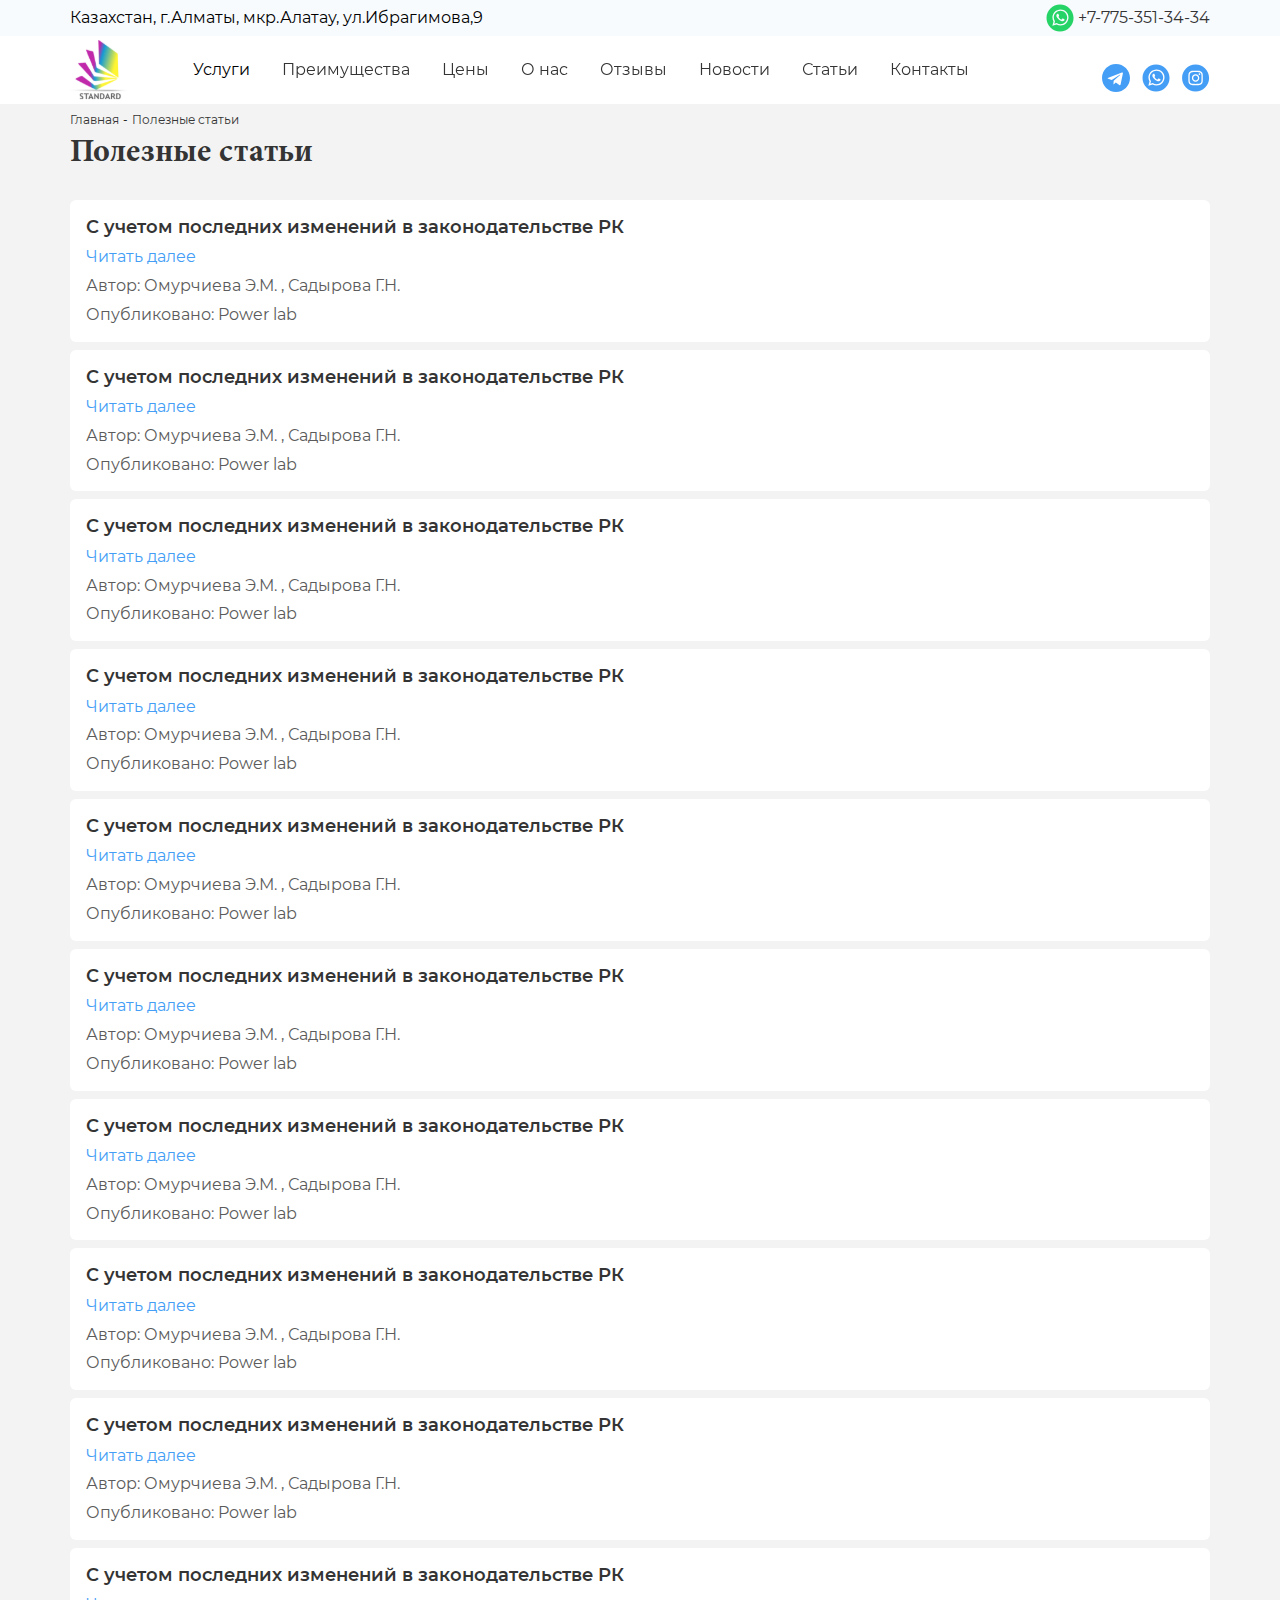
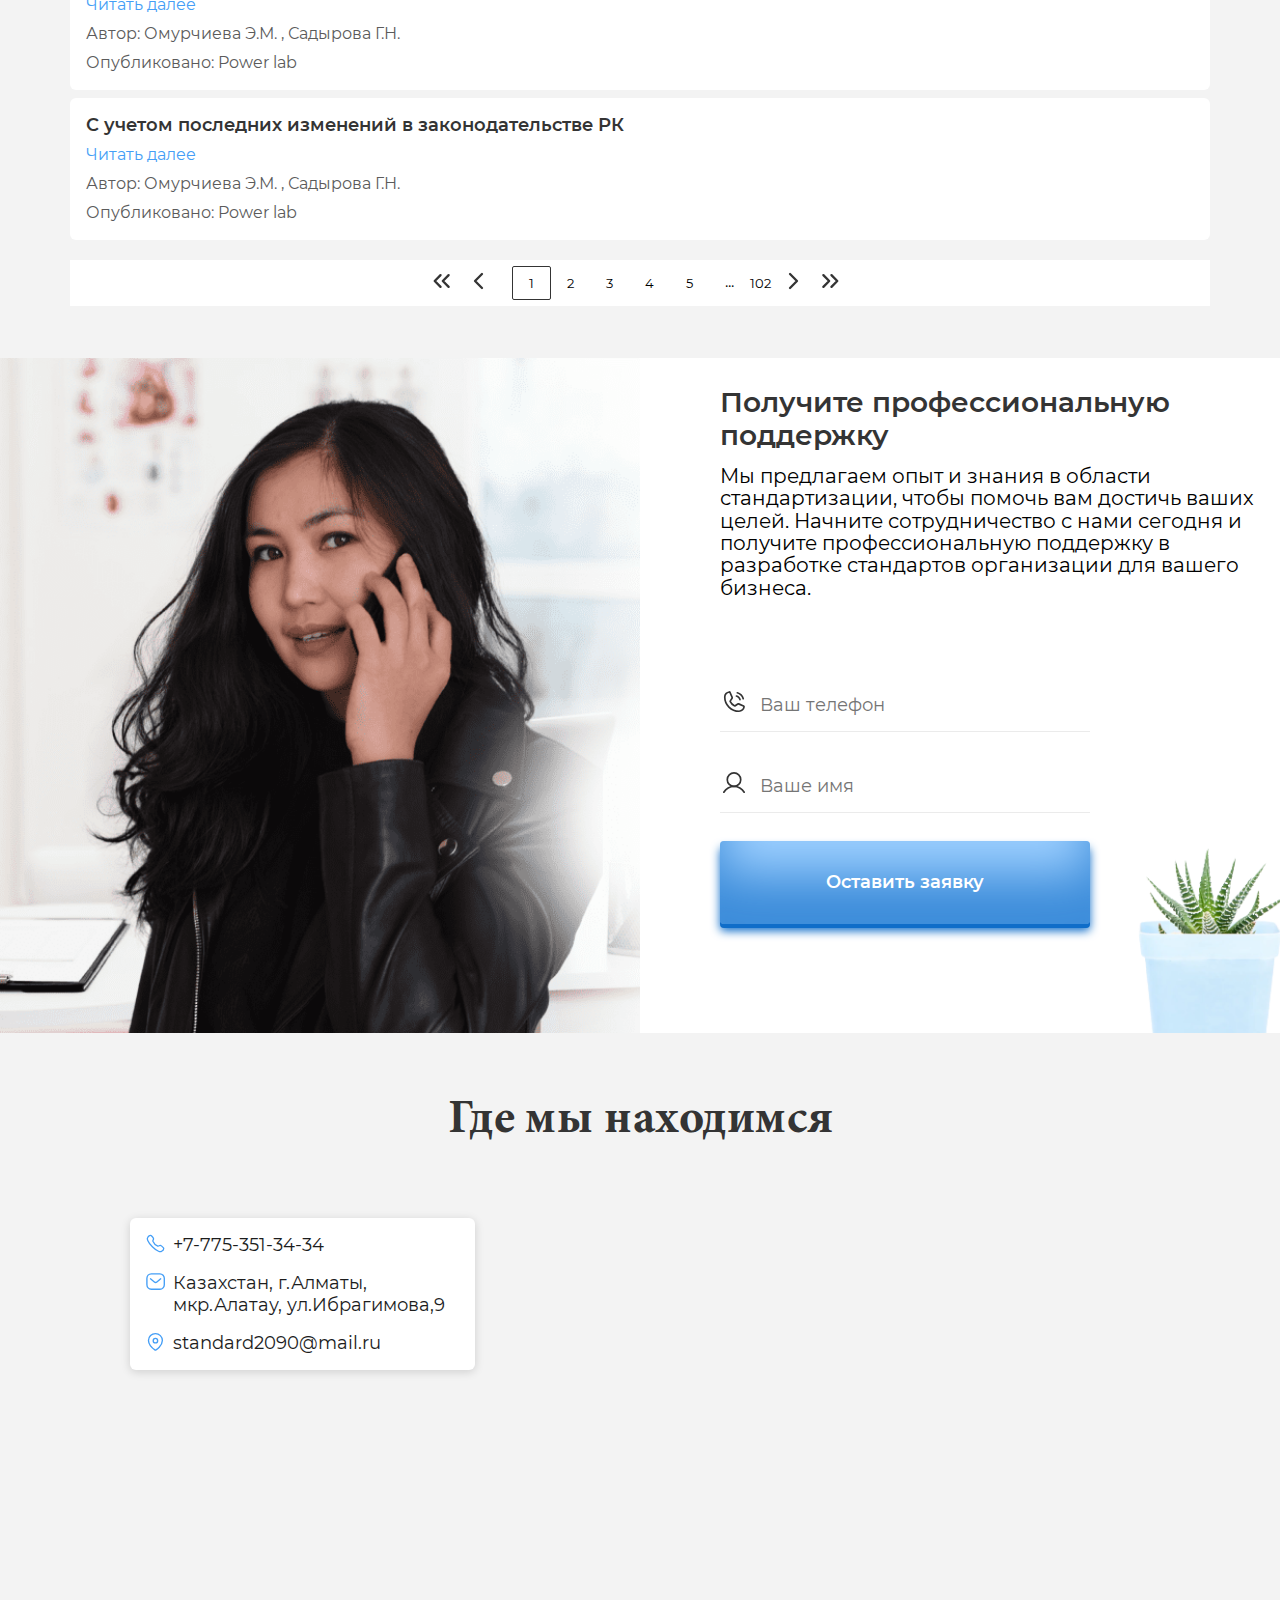
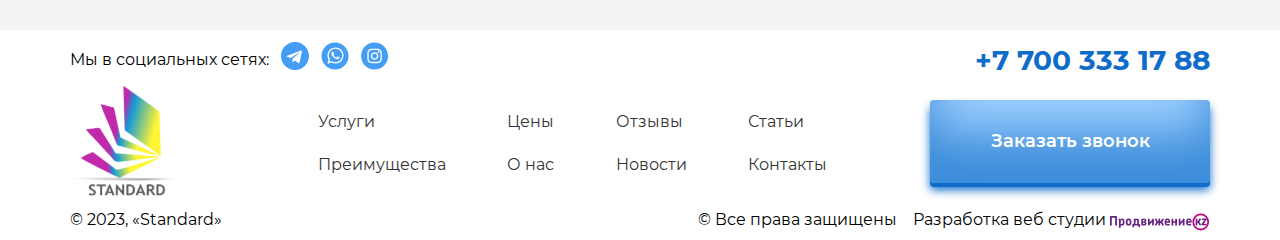
==== commit eaa3e1aa: "dix" ====
--- a/page/article.html
+++ b/page/article.html
@@ -279,7 +279,7 @@
                                     </label>
                                     <input type="text" placeholder="Ваше имя" id="home-feedback-name">
                                 </div>
-                                <button type="button" class="button button-blue">Оставить заявку</button>
+                                <button type="button" class="button btn-popup button-blue">Оставить заявку</button>
                             </form>
                         </div>
                     </div>
@@ -352,7 +352,7 @@
                             </ul>
                         </div>
                         <a href="tel:+77003331788">+7 700 333 17 88</a>
-                        <button type="button" class="button button-blue">Заказать звонок</button>
+                        <button type="button" class="button btn-popup button-blue">Заказать звонок</button>
                     </div>
                     <div class="footer__main">
                         <img src="./../assets/image/logo.svg" alt="standard" class="footer__logo">
@@ -366,7 +366,7 @@
                             <li class="footer__item"><a href="#article">Статьи</a></li>
                             <li class="footer__item"><a href="#contact">Контакты</a></li>
                         </ul>
-                        <button type="button" class="button button-blue">Заказать звонок</button>
+                        <button type="button" class="button btn-popup button-blue">Заказать звонок</button>
                     </div>
                     <div class="footer__bottom">
                         <span>© 2023, «Standard»</span>
@@ -399,7 +399,7 @@
                 <legend>Связаться с нами</legend>
                 <input type="text" placeholder="Имя" required>
                 <input type="tel" placeholder="+7 (777) 777 77 77" required>
-                <button type="submit" class="button button-blue">Записаться на прием</button>
+                <button type="submit" class="button btn-popup button-blue">Записаться на прием</button>
             </fieldset>
         </form>
     </div>
--- a/assets/css/style.min.css
+++ b/assets/css/style.min.css
@@ -1 +1 @@
-@font-face{font-family:"Minion Pro";src:local("Minion Pro Bold It"),local("Minion-Pro-Bold-It"),url("./../fonts/minion/MinionPro-BoldIt.woff2") format("woff2"),url("./../fonts/minion/MinionPro-BoldIt.woff") format("woff"),url("./../fonts/minion/MinionPro-BoldIt.ttf") format("truetype");font-weight:700;font-style:normal}@font-face{font-family:"Minion Pro";src:local("Minion Pro Bold"),local("Minion-Pro-Bold"),url("./../fonts/minion/MinionPro-Bold.woff2") format("woff2"),url("./../fonts/minion/MinionPro-Bold.woff") format("woff"),url("./../fonts/minion/MinionPro-Bold.ttf") format("truetype");font-weight:700;font-style:normal}@font-face{font-family:"Montserrat";src:local("Montserrat Regular"),local("Montserrat-Regular"),url("./../fonts/montserrat/Montserrat-Regular.woff2") format("woff2"),url("./../fonts/montserrat/Montserrat-Regular.woff") format("woff"),url("./../fonts/montserrat/Montserrat-Regular.ttf") format("truetype");font-weight:400;font-style:normal}@font-face{font-family:"Montserrat";src:local("Montserrat Semi Bold"),local("Montserrat-Semi-Bold"),url("./../fonts/montserrat/Montserrat-SemiBold.woff2") format("woff2"),url("./../fonts/montserrat/Montserrat-SemiBold.woff") format("woff"),url("./../fonts/montserrat/Montserrat-SemiBold.ttf") format("truetype");font-weight:600;font-style:normal}@font-face{font-family:"Montserrat";src:local("Montserrat Italic"),local("Montserrat-Italic"),url("./../fonts/montserrat/Montserrat-Italic.woff2") format("woff2"),url("./../fonts/montserrat/Montserrat-Italic.woff") format("woff"),url("./../fonts/montserrat/Montserrat-Italic.ttf") format("truetype");font-weight:normal;font-style:italic}@font-face{font-family:"Montserrat";src:local("Montserrat Bold"),local("Montserrat-Bold"),url("./../fonts/montserrat/Montserrat-Bold.woff2") format("woff2"),url("./../fonts/montserrat/Montserrat-Bold.woff") format("woff"),url("./../fonts/montserrat/Montserrat-Bold.ttf") format("truetype");font-weight:700;font-style:normal}*{padding:0;margin:0;border:0}*,*:before,*:after{box-sizing:border-box}:focus,:active{outline:none}a:focus,a:active{outline:none}a{color:#343434}nav,footer,header,aside{display:block}html,body{height:100%;width:100%;line-height:1.4em;font-size:16px;font-family:"Montserrat";-ms-text-size-adjust:100%;-moz-text-size-adjust:100%;-webkit-text-size-adjust:100%}input,button,textarea{font-family:inherit}input::-ms-clear{display:none}button{cursor:pointer}button::-moz-focus-inner{padding:0;border:0}a,a:visited{text-decoration:none}a:hover{text-decoration:none}ul li{list-style:none}img{vertical-align:top}h1,h2,h3,h4,h5,h6{font-size:inherit;font-weight:700;line-height:1.2em;color:#343434}h1,h2{font-family:"Minion Pro";font-size:48px}h3{font-family:"Montserrat";font-size:20px;line-height:1.4em}.container{max-width:1180px;padding:0 20px;width:100%;margin:0 auto}.wrapper{display:flex;flex-direction:column;height:100%}.header{flex:0 0 auto}.main{padding-top:104px;flex:1 0 auto}.footer{flex:0 0 auto}body.body-lock{overflow:hidden}body.body-lock::before{content:"";position:fixed;display:block;top:0px;left:0px;width:100vw;height:100vh;background:rgba(0,0,0,.56);z-index:4}.icon{width:28px;height:28px}.button{position:relative;width:280px;height:83px;border-radius:4px;transition:.3s;font-weight:600;font-size:18px;line-height:130%;color:#fff}.button::before{content:"";position:absolute;bottom:0;right:0;width:100%;height:100%;border-radius:4px}.button::after{content:"";position:absolute;bottom:0;right:0;width:100%;height:100%;border-radius:4px}.button-blue{background-color:#9ed0ff;box-shadow:0px -50px 50px 0px #3c8cda inset}.button-blue::before{box-shadow:0px 7px 10px 0px #0f6dc9}.button-blue::after{box-shadow:0px 4px 0px 0px #0f6dc9}.button-blue:hover{box-shadow:0px 50px 50px 0px #1567b7 inset;background:#4197ec}.button-pink{background-color:#ee60d9;box-shadow:0px -50px 50px 0px #7b176c inset}.button-pink::before{box-shadow:0px 7px 10px 0px #9f0789}.button-pink::after{box-shadow:0px 4px 0px 0px #45093c}.button-pink:hover{box-shadow:0px 50px 50px 0px #ad0995 inset;background:#bd1ba5}.title__wrapper{text-align:center}.title__wrapper p{width:525px;margin:0 auto;font-size:18px;line-height:140%;margin-top:4px}.swiper-slide img{width:100%;-o-object-fit:contain;object-fit:contain}.slide__control{display:flex;align-items:center;justify-content:center;margin:0 auto;margin-top:24px}.slide-prev,.slide-next{background-color:rgba(0,0,0,0);fill:#e7e7e7;width:28px;height:28px}.slide-prev svg,.slide-next svg{width:100%;height:100%}.slide-pagination-wrap{display:flex;transform:translateY(-3px)}.slide-pagination{margin:0 32px}.slide-pagination .swiper-pagination-bullet{width:32px;height:3px;background:#e7e7e7;border-radius:1px;opacity:1}.slide-pagination .swiper-pagination-bullet-active{background:#0f6dc9}.page__path-list{display:flex;flex-wrap:wrap;padding-top:8px}.page__path-item{display:flex;padding-right:4px;font-size:12px;line-height:130%}.page__path-item::after{content:"-";display:block;margin-left:4px}.page__path-item:last-child:after{content:"";display:none;margin:0}.page__pagination{padding:6px 0;margin-top:20px;display:flex;align-items:center;justify-content:center;background-color:#fff}.page__pagination .icon{fill:rgba(0,0,0,0)}.page__pagination button{background:rgba(0,0,0,0)}.page__pagination-arrow-left{display:flex}.page__pagination-arrow-left .icon:first-child{margin-right:8px}.page__pagination-number{display:flex;align-items:center;max-width:280px;padding:0 12px}.page__pagination-number button{padding:0 16px}.page__pagination-number span{margin-left:16px}.page__pagination-number .active{border:1px solid #343434;border-radius:2px;padding-top:8px;padding-bottom:8px}.page__pagination-arrow-right{display:flex;align-items:center}.page__pagination-arrow-right .icon:first-child{margin-right:8px}.page__pagination-arrow-right .icon{transform:rotate(180deg)}.to-top.active{display:flex !important;animation:animToTop .3s forwards}.to-top{position:fixed;display:none;justify-content:center;align-items:center;right:50px;bottom:50px;width:60px;height:60px;border:1px solid #fff;background:#4095e8;border-radius:50%;z-index:3;cursor:pointer;opacity:0}@keyframes animToTop{0%{opacity:0}100%{opacity:1}}@media(max-width: 768px){h1,h2{font-size:8.333vw}h3{font-size:5.556vw;line-height:1.4em}html,body{font-size:4.444vw}.container{padding:0 2.778vw}.icon{width:7.778vw;height:7.778vw}.main{padding-top:19.722vw}.page__path-list{padding-top:2.222vw}.page__path-item{padding-right:1.111vw;font-size:3.333vw}.page__path-item::after{margin-left:1.111vw}.page__pagination{padding:1.6665vw 0;margin-top:5.555vw;display:flex;align-items:center;justify-content:center;background-color:#fff}.page__pagination .icon{fill:rgba(0,0,0,0)}.page__pagination button{background:rgba(0,0,0,0)}.page__pagination-arrow-left{display:flex}.page__pagination-arrow-left .icon:first-child{margin-right:2.222vw}.page__pagination-number{max-width:50vw;padding:0 2.222vw}.page__pagination-number button{padding:0 2.222vw}.page__pagination-number button:nth-child(5){display:none}.page__pagination-number span{margin-left:2.222vw}.page__pagination-number .active{border-radius:.556vw;padding-top:1.111vw;padding-bottom:1.111vw}.page__pagination-arrow-right .icon:first-child{margin-right:2.222vw}.slide-pagination{margin:0 1.111vw}.slide__control{margin-top:2.222vw}.slide-prev,.slide-next{width:8.5vw;min-width:24px;height:8.5vw}.slide-pagination .swiper-pagination-bullet{width:8.889vw;height:.833vw}.title__wrapper p{width:80%;font-size:4.444vw;margin-top:1.111vw}.button{width:100%;height:23.056vw;border-radius:1.111vw;font-size:5vw}.button::before{content:"";border-radius:1.111vw}.button::after{content:"";border-radius:1.111vw}.button-blue{box-shadow:0vw -13.889vw 13.889vw 0vw #3c8cda inset}.button-blue::before{box-shadow:0vw 1.944vw 2.778vw 0vw #0f6dc9}.button-blue::after{box-shadow:0vw 1.111vw 0vw 0vw #0f6dc9}.button-blue:hover{box-shadow:0vw 13.889vw 13.889vw 0vw #1567b7 inset}.button-pink{box-shadow:0vw -13.889vw 13.889vw 0vw #7b176c inset}.button-pink::before{box-shadow:0vw 1.944vw 2.778vw 0vw #9f0789}.button-pink::after{box-shadow:0vw 1.111vw 0vw 0vw #45093c}.button-pink:hover{box-shadow:0vw 13.889vw 13.889vw 0vw #ad0995 inset}}.header{position:fixed;width:100%;z-index:3;background-color:#fff}.header__supinfo-wrap{background:#f8fbfe}.header__supinfo{display:flex;justify-content:space-between;align-items:center;padding:4px 0;font-size:16px}.header__supinfo p{line-height:18px}.header__supinfo a{display:flex;align-items:center;line-height:20px}.header__supinfo .icon{fill:#25d366;margin-right:4px}.header__main{background-color:#fff;display:flex;justify-content:space-between;align-items:center;padding:4px 0}.header__main-left{display:flex;align-items:center}.header__logo{width:67px;height:60px;-o-object-fit:contain;object-fit:contain}.header__list{display:flex;justify-content:space-between;align-items:center;margin:0 -16px;margin-left:40px}.header__item{position:relative;margin:0 16px;cursor:pointer}.header__item a{transition:.3s}.header__item a:hover{color:#449ef6}.header__item-list-wrap{position:absolute;top:45px;left:0;transform:scale(0);padding-top:44px;cursor:default}.header__item-list{background:#fff;width:300px;margin:-44px;border-top:4px solid #0f6dc9;box-shadow:0px 2px 15px rgba(0,0,0,.28);border-radius:0px 0px 6px 6px}.header__item-list-item{font-size:10px;line-height:1em;color:#343434;border-bottom:1px solid #f1f1f1;padding:8px 0;padding-left:8px;padding-right:24px}.header__item-list-item:last-child{border-bottom:none}.header__item:hover .header__item-list-wrap{animation:menuAnim .3s ease forwards}.header__item-list-wrap:hover{animation:menuAnim .3s ease forwards}@keyframes menuAnim{0%{transform:scale(0)}100%{transform:scale(1)}}.header__social{display:flex;align-items:center;margin:0 -6px}.header__social svg{margin:0 6px}.header__social .icon{fill:#449ef6}.header .menu-burger,.header__main-call,.header__social-popup,.header__address-popup{display:none}@media(max-width: 1080px){body.body-lock-menu{overflow:hidden}body.body-lock-menu .header{z-index:auto}body.body-lock-menu::before{content:"";position:fixed;display:block;top:0px;left:0px;width:100vw;height:100vh;background:rgba(255,255,255,0);z-index:4}.header .menu__burger{background-color:rgba(0,0,0,0);border:none;cursor:pointer;display:flex;padding:0;z-index:5}.header .menu__burger svg{width:32px;height:32px}.header .line{fill:none;stroke:#343434;stroke-width:6;transition:stroke-dasharray 600ms cubic-bezier(0.4, 0, 0.2, 1),stroke-dashoffset 600ms cubic-bezier(0.4, 0, 0.2, 1);border-radius:5px}.header .line1{stroke-dasharray:60 207;stroke-width:6}.header .line2{stroke-dasharray:60 60;stroke-width:6}.header .line3{stroke-dasharray:60 207;stroke-width:6}.header .opened .line1{stroke-dasharray:90 207;stroke-dashoffset:-134;stroke-width:6}.header .opened .line2{stroke-dasharray:1 60;stroke-dashoffset:-30;stroke-width:6}.header .opened .line3{stroke-dasharray:90 207;stroke-dashoffset:-134;stroke-width:6}.header__main-right{display:flex;align-items:center}.header__social{margin-left:8px}.header__main-right{display:flex;align-items:center}.header__popup{display:none}.header__popup.active{position:absolute;display:block;top:104px;right:0;width:400px;max-height:70vh;overflow-y:auto;overflow-x:hidden;transform:translateX(100%);background-color:#fff;z-index:5;animation:menuAnim .3s ease-in-out forwards;scrollbar-width:thin;scrollbar-color:#d3d3d3 #f0f0f0}.header__popup.active .header__list,.header__popup.active .header__address-popup,.header__popup.active .header__social-popup{display:block}.header__popup::-webkit-scrollbar{width:6px;background-color:#f0f0f0}.header__popup::-webkit-scrollbar-thumb{background-color:#d3d3d3}@keyframes menuAnim{0%{transform:translateX(100%)}100%{transform:translateX(0)}}.header__list{margin:0}.header__item{padding:20px 0;padding-left:40px;padding-right:20px;margin:0}.header__social-popup{padding:20px 0;padding-left:40px;padding-right:20px}.header__social-popup .icon{margin:0 12px;fill:#449ef6}.header__address-popup{padding:20px 0;padding-left:40px;padding-right:20px}.header__item-list-wrap{position:static;transform:scale(1);height:0;overflow:hidden;padding:0px 0}.header__item:hover .header__item-list-wrap{animation:menuAnimMob .3s ease forwards}.header__item-list-wrap:hover{animation:menuAnimMob .3s ease forwards}@keyframes menuAnimMob{0%{height:0;padding:0px 0}100%{padding:20px 0;height:auto}}.header .header__item-list{background:#fff;width:100%;margin:0;border-top:none;box-shadow:none;border-radius:0}.header .header__item-list-item{display:flex;font-size:14px;line-height:1em;color:#343434;border-bottom:1px solid #f1f1f1;padding:8px 0;padding-left:16px;padding-right:24px}.header .header__item-list-item::before{content:"-";display:block;padding-right:8px}}@media(max-width: 768px){.header__main-call{display:block;fill:rgba(0,0,0,0)}.header__main-call .icon{width:8.889vw;height:8.889vw}.header__main-left{order:2}.header__main-right{order:1}.header__main-call{order:3}.header__social,.header__supinfo-wrap{display:none}.header__popup.active{top:19.5vw;left:0;width:77.778vw;transform:translateX(-100%)}.header__logo{width:19.722vw;height:17.5vw}@keyframes menuAnim{0%{transform:translateX(-100%)}100%{transform:translateX(0)}}.header .menu__burger svg{width:10.889vw;height:10.889vw}.header__supinfo{padding:1.111vw 0;font-size:4.444vw}.header__supinfo p{line-height:5vw}.header__supinfo a{line-height:5.556vw}.header__supinfo .icon{margin-right:1.111vw}.header__main{padding:1.111vw 0}.header__list{margin:0 -4.444vw;margin-left:0vw}.header__item{margin:0 4.444vw}.header__item-list-wrap{padding-top:0vw}.header__item-list{width:100%;margin:-12.221vw;border-top:1.111vw solid #0f6dc9;box-shadow:0px .556vw 4.167vw rgba(0,0,0,.28);border-radius:0px 0px 1.667vw 1.667vw}.header__social{margin:0 -1.6665vw}.header__social svg{margin:0 1.6665vw}.header__item{padding:3.333vw 0;padding-left:5.555vw;padding-right:5.555vw}.header__social-popup{padding:3.333vw 0;padding-left:5.555vw;padding-right:5.555vw}.header__social-popup .icon{margin:0 2.222vw}.header__address-popup{padding:3.333vw 0;padding-left:5.555vw;padding-right:5.555vw}.header .header__item-list-item{font-size:3.5vw;padding:2.222vw 0;padding-left:2.222vw;padding-right:6.666vw}}.popup{position:fixed;display:block;top:50%;left:50%;transform:translate(-50%, -50%) scale(0);opacity:0;padding:50px 30px;z-index:-10;background-color:#fff;border:1px solid #45a1f9;border-radius:20px;box-shadow:0 0 10px #45a1f9;transition:.3s}.popup__close{position:absolute;top:25px;right:30px;width:20px;height:20px;cursor:pointer}.popup fieldset{display:flex;flex-direction:column;align-items:center}.popup legend{font-weight:500;font-size:36px;line-height:1.2em;color:#353535;margin-bottom:30px}.popup input{width:100%;padding:15px 20px;background:#f5f5f5;box-shadow:0px 4px 4px rgba(0,0,0,.25);border-radius:15px;font-size:20px;line-height:24px;color:#353535;margin-bottom:30px}.popup input::-moz-placeholder{color:#353535}.popup input::placeholder{color:#353535}.popup .button{width:285px;height:47px;padding:0;margin-top:20px}.popup.active{z-index:5;transform:translate(-50%, -50%) scale(1);opacity:1}@media(max-width: 769px){.popup{width:80vw;padding:8vw 5vw;border:.278vw solid #45a1f9;border-radius:5.556vw;box-shadow:0 0 2.778vw #45a1f9;margin:5.556vw 0;overflow-y:auto;overflow-x:hidden;max-height:80vh;height:auto}.popup__close{top:6.944vw;right:8.333vw;width:5.556vw;height:5.556vw}.popup fieldset{width:70vw}.popup legend{align-items:flex-start;font-size:6vw;line-height:1.2em;margin-bottom:5vw;width:70vw}.popup input{width:60vw;padding:4.167vw 5.556vw;box-shadow:0px 1.111vw 1.111vw rgba(0,0,0,.25);border-radius:4.167vw;font-size:4.556vw;line-height:6.667vw;margin-bottom:5vw;width:70vw}.popup .button{width:70vw;height:13.056vw;margin-top:5.556vw}}.firstscreen{padding-top:32px;background:url(./../image/home/firstscreen/bg.jpg);background-repeat:no-repeat;background-size:cover;padding-bottom:72px}.firstscreen__wrapper{position:relative}.firstscreen__info{position:relative;width:685px;z-index:1}.firstscreen__info strong{color:#c029aa;font-style:italic}.firstscreen__info p{width:530px;margin-top:12px;font-size:18px}.firstscreen__info .firstscreen__subinfo{width:383px;margin-top:20px;color:#4095e7;font-size:16px;font-style:italic}.firstscreen__button{display:flex;align-items:center;margin-top:32px}.firstscreen__play-wrap{position:relative;margin-left:40px}.firstscreen__play{display:inline-block;width:68px;height:68px;position:relative}.firstscreen__play img{position:relative;z-index:1}.firstscreen__play::before{content:"";position:absolute;display:block;top:-8px;left:-8px;width:84px;height:84px;background:#51a7fa;z-index:-1;border-radius:50%}.firstscreen__play::after{content:"";position:absolute;display:block;top:-17px;left:-17px;width:101px;height:101px;background:#4197ea;z-index:-2;border-radius:50%}.firstscreen__play-text{position:absolute;display:block;width:140px;left:50px;top:10px;background:#f6f6f6;border:1px solid #e4e4e4;border-radius:4px;padding:4px 0;padding-left:20px;padding-right:12px;font-size:16px;line-height:1.1em}.firstscreen__play-wrap:hover .firstscreen__play::before{animation:buttonPlayAnim 1s ease-in-out infinite}.firstscreen__play-wrap:hover .firstscreen__play::after{animation:buttonPlayAnimTwo 1s ease-in-out infinite}@keyframes buttonPlayAnim{0%{transform:scale(1)}100%{transform:scale(1.3)}}@keyframes buttonPlayAnimTwo{0%{transform:scale(1);opacity:1}100%{transform:scale(1.3);opacity:.1}}.firstscreen__image{position:absolute;right:0px;top:-100px;width:700px;height:798px;overflow:hidden}.firstscreen__image img{width:100%;height:100%;-o-object-position:100% 100%;object-position:100% 100%;-o-object-fit:cover;object-fit:cover}.firstscreen__list{display:flex;justify-content:space-between;margin:0 -20px;margin-top:60px;position:relative;z-index:1}.firstscreen__item{position:relative;margin:0 20px;background-color:#fff;border:.6px solid rgba(93,157,231,.8);border-radius:6px;width:256px;height:auto;padding-top:48px;padding-bottom:12px;text-align:center}.firstscreen__item span{top:-7px;right:50%;transform:translateX(50%);position:absolute}.firstscreen__item::before{content:"";position:absolute;display:block;top:-7px;left:-7px;z-index:-1;width:calc(100% + 12px);height:calc(100% + 12px);background:#fff;box-shadow:0px 2px 10px rgba(0,0,0,.15);border-radius:6px}.firstscreen__item::after{content:"";position:absolute;display:block;top:15px;left:0px;z-index:-2;width:100%;height:100%;background:#fff;box-shadow:0px 2px 10px rgba(0,0,0,.15);border-radius:6px}@media(max-width: 1200px){.firstscreen__image{top:100px}.firstscreen__list{flex-wrap:wrap;margin:-16px;margin-top:40px}.firstscreen__item{width:calc(50% - 32px);margin:16px}}@media(max-width: 900px){.firstscreen__image{top:200px}}@media(max-width: 768px){.firstscreen{padding-top:7.777vw;padding-bottom:11.11vw}.firstscreen__wrapper{position:relative}.firstscreen__wrap{position:relative}.firstscreen__info{position:static;width:100%}.firstscreen__info p{width:100%;margin-top:3.333vw;font-size:5vw}.firstscreen__info .firstscreen__subinfo{width:100%;margin-top:5.555vw;font-size:4.444vw}.firstscreen__button{position:absolute;left:0;bottom:0;width:100%;display:flex;align-items:start;flex-direction:column-reverse;margin-top:8.888vw}.firstscreen__play-wrap{margin-left:16.665vw;margin-bottom:11.11vw}.firstscreen__play{width:18.889vw;height:18.889vw}.firstscreen__play img{position:relative;width:100%;height:100%}.firstscreen__play::before{content:"";top:-2.222vw;left:-2.222vw;width:23.333vw;height:23.333vw}.firstscreen__play::after{content:"";top:-4.722vw;left:-4.722vw;width:28.056vw;height:28.056vw}.firstscreen__play-text{width:38.889vw;left:15vw;top:2.778vw;border-radius:1.111vw;padding:1.111vw 0;padding-left:7.777vw;padding-right:3.333vw;font-size:4.444vw}.firstscreen__image{position:static;width:auto;height:auto}.firstscreen .firstscreen__list{margin:-5.555vw 0;margin-top:11.11vw}.firstscreen .firstscreen__item{width:74.444vw;margin:5.555vw 0;margin-left:auto;margin-right:auto}.firstscreen .firstscreen__item span{top:-2.5vw}.firstscreen .firstscreen__item span img{width:6vw;height:7vw;-o-object-fit:contain;object-fit:contain}.firstscreen__item::before{content:"";top:-1.944vw;left:-1.944vw;width:calc(100% + 3.333vw);height:calc(100% + 3.333vw);box-shadow:0px .556vw 2.778vw rgba(0,0,0,.15);border-radius:1.667vw}.firstscreen__item::after{content:"";top:4.167vw;box-shadow:0px .556vw 2.778vw rgba(0,0,0,.15);border-radius:1.667vw}}.service{position:relative;padding:60px 0;background-color:#f3f3f3}.service__list{display:flex;flex-wrap:wrap;margin:-12px;margin-top:20px}.service__item{background-color:#fff;width:calc(50% - 24px);height:362px;border-radius:6px;display:flex;margin:12px;padding:0 28px;padding-top:40px;padding-bottom:32px;z-index:1}.service__image{display:flex;align-items:flex-end}.service__image .button{display:none}.service__left{display:flex;flex-direction:column}.service__left h3{flex:0 0 auto}.service__left a{flex:1 1 auto;margin-top:12px}.service__left button{flex:0 0 auto}.service::before{content:"";position:absolute;display:block;right:5px;bottom:0px;width:155px;height:160px;background:url(./../image/home/service/decor.png);background-repeat:no-repeat;background-size:contain}@media(max-width: 1200px){.service__item{display:flex;flex-direction:column;height:auto}.service__item .button{display:none}.service__left{height:100%}.service__image{display:flex;flex-direction:column}.service__image .button{display:block;margin-top:12px}}@media(max-width: 768px){.service{padding:7.777vw 0}.service__list{margin:0vw;margin:-3.333vw 0;margin-top:5.555vw}.service__item{width:100%;height:auto;border-radius:1.667vw;margin:0vw;margin:3.333vw 0;padding:0 7.777vw;padding-top:7.777vw;padding-bottom:7.777vw}.service__image img{margin-top:3.333vw;width:100%;height:auto}.service__image .button{margin-top:3.333vw}.service__left h3{font-size:4.4vw}.service__left a{margin-top:3.333vw}.service::before{content:"";right:1.389vw;bottom:0vw;width:43.056vw;height:44.444vw}}.advantage{padding-top:32px;padding-bottom:60px;overflow:hidden}.advantage__wrap{position:relative;background-color:#f3f3f3;border-radius:30px;padding:0 36px;padding-top:40px;padding-bottom:36px;margin-top:32px}.advantage__wrap::before{content:"";position:absolute;display:block;top:50%;left:0;transform:translateY(-50%) translateX(-93%);width:216.28px;height:123.02px;background:url(./../image/decor/clothespin.png);background-repeat:no-repeat;background-size:contain}.advantage__wrap::after{content:"";position:absolute;display:block;top:50%;right:0;transform:translateY(-50%) translateX(93%) rotate(180deg);width:216.28px;height:123.02px;background:url(./../image/decor/clothespin.png);background-repeat:no-repeat;background-size:contain}.advantage__container{display:flex;flex-wrap:wrap;margin:-16px}.advantage__item{display:flex;align-items:flex-start;width:calc(50% - 32px);margin:16px}.advantage__info{margin-left:12px}.advantage__info .button{margin-top:12px}@media(max-width: 1080px){.advantage__container{flex-direction:column}.advantage__item{width:100%}.advantage__wrap::before{content:"";display:none}.advantage__wrap::after{content:"";display:none}}@media(max-width: 767.999px){.advantage{padding-top:7.777vw;padding-bottom:7.777vw}.advantage__wrap{border-radius:8.333vw;padding:0 6.666vw;padding-top:7.777vw;padding-bottom:7.777vw;margin-top:7.777vw}.advantage__container{margin:0;margin:-4.444vw 0}.advantage__item{display:flex;flex-direction:column;margin:0;margin:4.444vw 0}.advantage__item img{width:20vw;height:auto}.advantage__info{width:auto;margin:0;margin-top:3.333vw}.advantage__info .button{margin-top:3.333vw}}.price{position:relative;padding-top:60px;padding-bottom:84px;background-color:#f3f3f3}.price__wrapper{position:relative}.price__wrap{display:flex;margin-top:60px}.price__button-wrap{display:none}.price__list{margin:0 -20px;position:relative;z-index:1}.price__item{position:relative;background-color:#fff;border:.6px solid rgba(93,157,231,.8);border-radius:6px;width:530px;padding-top:40px;padding-bottom:32px;margin:0 20px;text-align:center}.price__item p{margin-top:20px;line-height:1.1em}.price__item:last-child{margin-top:40px}.price__item::before{content:"";position:absolute;display:block;top:-8px;left:-14px;z-index:-1;width:calc(100% + 28px);height:calc(100% + 16px);background:#fff;box-shadow:0px 2px 10px rgba(0,0,0,.15);border-radius:6px}.price__item::after{content:"";position:absolute;display:block;top:-8px;left:50%;transform:translateX(-50%);width:27px;height:33px;background:url(./../image/home/flag.png);background-repeat:no-repeat;background-size:contain}.price__item-subinfo{font-weight:600;font-size:18px;line-height:1em;color:#0f6dc9}.price__right{margin-left:52px;z-index:1}.price__right a{display:flex;justify-content:center;align-items:center}.price__right p{width:297px;font-size:20px;line-height:140%;text-align:center}.price__right .button-blue{margin-top:52px}.price__right .button-pink{margin-top:28px}.price__image{position:absolute;right:0;bottom:0;width:338px;height:426px}.price::before{content:"";position:absolute;display:block;top:-90px;left:0px;width:450px;height:376px;background:url(./../image/home/price/decor.png);background-repeat:no-repeat;background-size:contain}@media(max-width: 1024px){.price__right{display:flex;flex-wrap:wrap;align-items:center}.price__right p{width:100%}.price__right .button-blue,.price__right .button-pink{display:none}.price__wrap{flex-direction:column-reverse;align-items:center;margin-top:12px}.price__list{display:flex;width:100%;margin:0 -28px;margin-top:28px}.price__item{width:calc(50% - 24px);margin:0 28px}.price__item:last-child{margin-top:0px}.price__button-wrap{z-index:1;display:flex;margin-top:28px}.price__button-wrap a{display:flex;justify-content:center;align-items:center;margin-left:12px}.price__image{display:none}}@media(max-width: 768px){.price{padding-top:7.777vw;padding-bottom:11.11vw}.price__wrap{margin-top:2.222vw}.price__list{flex-direction:column;align-items:center;margin:-4.444vw 0;margin-top:0vw}.price__item{border:.167vw solid rgba(93,157,231,.8);border-radius:1.667vw;width:90%;margin:4.444vw 0}.price__item p{margin-top:5.555vw;line-height:1.1em}.price .price__button-wrap{margin-top:7.777vw;flex-direction:column}.price .price__button-wrap a{margin:0;margin-top:4.444vw;padding:0 8px}.price__item:last-child{margin-top:5.555vw}.price__item::before{content:"";top:-2.222vw;left:-3.889vw;z-index:-1;width:calc(100% + 7.778vw);height:calc(100% + 4.444vw);box-shadow:0vw .556vw 2.778vw rgba(0,0,0,.15);border-radius:1.667vw}.price__item::after{content:"";top:-2.222vw;left:50%;transform:translateX(-50%);width:7.5vw;height:9.167vw}.price__item-subinfo{font-weight:600;font-size:5vw;line-height:1em}.price__right{margin-left:0vw}.price__right p{width:82.5vw;font-size:3.556vw;line-height:140%}.price__right .button-blue{margin-top:14.443vw}.price__right .button-pink{margin-top:7.777vw}.price__image{width:93.889vw;height:118.333vw}.price::before{display:none}}.experience{position:relative}.experience__wrapper{padding-top:44px;padding-bottom:60px;display:flex}.experience__director{position:relative;z-index:1;text-align:center;margin-right:48px}.experience__director .button{width:380px;margin-top:48px}.experience__director img{width:436px;height:618px;margin-top:168px}.experience__name{display:inline-block;margin-top:16px;font-style:italic;font-weight:600;font-size:18px}.experience__subinfo{display:inline-block;font-style:italic;font-size:18px;margin-top:4px}.experience__info{position:relative;z-index:1}.experience p{display:inline-block;margin-top:32px}.experience__info-subtitle{display:inline-block;margin-top:8px}.experience::before{content:"";position:absolute;display:block;top:0;left:0px;width:47%;height:100%;background:url(./../image/home/experience/bg.jpg);background-repeat:no-repeat;background-size:cover;background-position:100% 100%}@media(max-width: 1080px){.experience__wrapper{flex-direction:column}.experience__director{display:flex;flex-direction:column;align-items:center}.experience__director img{margin:0}.experience__director .button{margin-top:28px}.experience__info{margin-top:28px}}@media(max-width: 768px){.experience__wrapper{margin:0;padding-top:7.777vw;padding-bottom:8.888vw}.experience__director{margin:0}.experience__director .button{width:100%;font-size:3.5vw;margin-top:7.777vw}.experience__director img{width:100%;height:134vw;-o-object-fit:cover;object-fit:cover;-o-object-position:0 0;object-position:0 0;margin-top:0vw}.experience__name{margin-top:4.444vw;font-size:5vw}.experience__info{margin-top:7.777vw}.experience__subinfo{font-size:5vw;margin-top:1.111vw}.experience p{margin-top:8.888vw}.experience__info-subtitle{margin-top:2.222vw}}.client{padding:60px 0;background-color:#f3f3f3}.client .title__wrapper{text-align:start;position:relative;z-index:1}.client .title__wrapper p{margin:0;width:100%}.client__wrapper{position:relative;border-radius:40px;background:url(./../image/home/client/bg.jpg);background-repeat:no-repeat;background-size:cover;background-size:100% 100%;padding:32px 0;padding-left:48px;padding-right:48px;overflow:hidden}.client__wrapper::before{content:"";position:absolute;display:block;right:0;top:0;width:233px;height:140px;background:url(./../image/home/client/bg-1.png);background-repeat:no-repeat;background-size:contain;background-position:100% 0%}.client__wrapper::after{content:"";position:absolute;display:block;left:0;bottom:0;width:230px;height:140px;background:url(./../image/home/client/bg-2.png);background-repeat:no-repeat;background-size:contain;background-position:0 100%}.client__list{position:relative;z-index:1;display:flex;flex-wrap:wrap;margin:6px 0;margin-left:-16px;margin-right:-16px}.client__item{display:flex;margin:26px 0;margin-left:16px;margin-right:16px}.client__item p{margin-left:12px}.client__item:nth-child(1){width:calc(32% - 34px)}.client__item:nth-child(2){width:calc(36% - 34px)}.client__item:nth-child(3){width:calc(32% - 34px)}.client__item:nth-child(4){width:calc(32% - 34px)}.client__item:nth-child(5){width:calc(36% - 34px)}.client__item:nth-child(6){width:calc(32% - 34px)}.client .button__wrapper{position:relative;z-index:1;width:100%;text-align:center}@media(max-width: 1024px){.client__item{width:calc(50% - 34px) !important}.client__item p{margin-left:12px}}@media(max-width: 768px){.client{padding:7.777vw 0}.client__wrapper{border-radius:11.111vw;padding:7.777vw 0;padding-left:6.666vw;padding-right:6.666vw}.client__wrapper::before{content:"";width:64.722vw;height:38.889vw}.client__wrapper::after{content:"";width:63.889vw;height:38.889vw}.client__list{margin:0;margin:1.6665vw 0}.client__item{width:100% !important;margin:0;margin:7.2215vw 0}.client__item p{margin-left:3.333vw}.client__item img{width:19.444vw;height:19.444vw}}.trust{padding:24px 0}.trust__slider{margin-top:24px;position:relative}.trust .swiper-wrapper{display:flex;align-items:center}@media(max-width: 768px){.trust{padding:6.666vw 0}.trust__slider{margin-top:6.666vw}}.review{padding:60px 0}.review__wrapper{position:relative;display:flex}.review .title__wrapper{text-align:start;position:absolute;top:50%;transform:translateY(-50%);width:340px;margin-left:12px}.review .title__wrapper p{width:340px}.review__image{width:750px}@media(max-width: 1200px){.review{padding:60px 0}.review__wrapper{position:relative;display:flex;flex-direction:column-reverse}.review .title__wrapper{text-align:center;position:static;transform:translateY(0);width:80%;margin:0 auto}.review .title__wrapper p{width:500px}.review__image{width:100%;margin-top:16px}}@media(max-width: 768px){.review{padding:7.777vw 0}.review .title__wrapper{width:100%}.review .title__wrapper p{width:100%}.review__image{margin-top:4.444vw}}.letter{position:relative;padding:60px 0;background-color:#f3f3f3}.letter .title__wrapper{text-align:start;width:600px}.letter .title__wrapper p{width:100%;margin:0}.letter::before{content:"";position:absolute;display:block;top:-150px;right:0px;width:335px;height:296px;background:url(./../image/decor/folder.png);background-repeat:no-repeat;background-size:contain}@media(max-width: 1200px){.letter::before{display:none}}@media(max-width: 768px){.letter{padding:7.777vw 0}.letter .title__wrapper{width:100%}.letter .title__wrapper p{margin-top:4.444vw}.letter__image{margin-top:4.444vw}}.feedback{position:relative}.feedback__wrapper{display:flex}.feedback__image img{width:50vw;height:675px;-o-object-fit:cover;object-fit:cover}.feedback__info{padding:28px 0;margin-left:60px}.feedback__info h2{font-family:"Montserrat";font-style:normal;font-weight:600;font-size:28px;line-height:120%}.feedback__info p{font-size:20px;margin-top:12px}.feedback__info form{display:flex;flex-direction:column;margin-top:52px;width:370px}.feedback__input{display:flex;align-items:center;width:100%;height:53px;border-bottom:1px solid #ebebeb;margin-top:28px}.feedback__input input{width:100%;font-size:18px;background-color:rgba(0,0,0,0)}.feedback__input label{fill:rgba(0,0,0,0);cursor:pointer}.feedback__input label .icon{margin-right:12px}.feedback .button{width:100%;margin-top:28px}.feedback::before{content:"";position:absolute;display:block;right:0;bottom:0px;width:150px;height:189px;background:url(./../image/home/feedback/decor.png);background-repeat:no-repeat;background-size:contain;z-index:-1}@media(max-width: 1080px){.feedback__image{display:none}}@media(max-width: 768px){.feedback__info{padding:4.444vw 0;margin-left:0vw}.feedback__info h2{font-size:7.778vw}.feedback__info p{font-size:5.556vw;margin-top:3.333vw}.feedback__info form{margin-top:3.333vw;width:100%}.feedback__input{width:100%;height:14.722vw;margin-top:3.333vw}.feedback__input input{font-size:5vw}.feedback__input label .icon{margin-right:3.333vw}.feedback .button{margin-top:7.777vw}.feedback::before{content:"";width:41.667vw;height:52.5vw}}.map{padding-top:60px;padding-bottom:8px;background-color:#f3f3f3}.map iframe{max-height:70vh}.map .title__wrapper{margin-bottom:20px}.map__wrapper{position:relative}.map__contact{position:absolute;top:125px;left:60px;display:flex;flex-direction:column;background:#fff;box-shadow:0px 2px 10px rgba(0,0,0,.15);border-radius:6px;width:345px;padding:16px;font-style:normal}.map__contact-item:first-child{margin:0}.map__contact-item{display:flex;text-align:center;margin-top:16px}.map__contact-item a,.map__contact-item p{font-size:18px;line-height:22px;color:#1c1d1d;text-align:start}.map__contact-item .icon{margin-right:8px;background-color:#fff;fill:rgba(0,0,0,0);width:19px;height:19px;flex:0 0 19px}@media(max-width: 768px){.map{padding-top:7.777vw;padding-bottom:2.222vw}.map__content{display:flex;flex-direction:column-reverse}.map .title__wrapper{margin-bottom:5.555vw}.map__contact{position:static;box-shadow:0px .556vw 2.778vw rgba(0,0,0,.15);border-radius:1.667vw;width:100%;padding:4.444vw;margin-top:3.333vw}.map__contact-item{margin-top:4.444vw}.map__contact-item a,.map__contact-item p{font-size:5vw;line-height:6.111vw}.map__contact-item .icon{margin-right:2.222vw;width:5.278vw;height:5.278vw;flex:0 0 5.278vw}}.footer__top{display:flex;justify-content:space-between;align-items:center;margin-top:12px;margin-bottom:8px}.footer__top a{font-weight:700;font-size:28px;line-height:130%;color:#0f6dc9}.footer__top .button{display:none}.footer__top-left{display:flex;align-items:center}.footer__top-list{display:flex;align-items:center}.footer__top-item{margin-left:12px}.footer__top-item .icon{fill:#449ef6}.footer__main{display:flex;justify-content:space-between;align-items:center}.footer__logo{width:126px;height:111px}.footer__main-list{display:flex;flex-direction:column;flex-wrap:wrap;height:100px;width:50%}.footer__item{margin-top:20px;margin-left:40px}.footer__bottom{display:flex;justify-content:space-between;align-items:center;margin-top:12px;margin-bottom:8px}.footer__bottom-right{display:flex;align-items:center}.footer__bottom-right span{margin-right:16px}.footer__bottom-company{display:flex;align-items:center}.footer__bottom-company p{margin-right:4px}.footer__bottom-company a{display:flex;align-items:center}.footer__bottom-company img{width:100px;height:20px;margin-top:2.9px}@media(max-width: 1080px){.footer__main-list{display:none}}@media(max-width: 768px){.footer__wrapper{display:flex;flex-direction:column}.footer__top{flex-direction:column;justify-content:center;align-items:center;margin-top:5.555vw;margin-bottom:2.222vw}.footer__top a{font-size:7.778vw}.footer__top .button{display:block;margin-top:3.333vw}.footer__top-left{align-items:center;flex-direction:column}.footer__top-list{margin-top:4.444vw;display:flex;align-items:center}.footer__top-item:first-child{margin:0}.footer__top-item{margin-left:3.333vw}.footer__main{align-items:flex-start;flex-direction:row-reverse;margin-top:11.11vw}.footer__main .button{display:none}.footer__logo{width:45vw;height:auto}.footer__main-list{display:flex;flex-direction:column;flex-wrap:wrap;height:auto;width:100%}.footer__item:first-child{margin:0}.footer__item{margin-top:5.555vw;margin-left:0vw}.footer__bottom{flex-direction:column;justify-content:flex-start;align-items:flex-start;margin-top:3.333vw;margin-bottom:2.222vw;font-size:3.889vw}.footer__bottom-right{font-size:2.8vw}.footer__bottom-right span{margin-right:4.444vw}.footer__bottom-right img{width:11.111vw;height:3.889vw}.footer__bottom-company{display:flex;align-items:center}.footer__bottom-company p{margin-right:1.111vw}.footer__bottom-company a{display:flex;align-items:center}.footer__bottom-company img{width:20vw;height:5.556vw;margin-top:.556vw}}.team{padding-bottom:64px;background-color:#f3f3f3}.team .title__wrapper{text-align:start;margin-top:12px}.team .title__wrapper h1{font-size:32px;line-height:88%}.team__list{display:flex;flex-wrap:wrap;margin:22px -10px -10px;margin:-12px;margin-top:20px}.team__item{display:flex;flex-direction:column;background:#fff;border-radius:10px;margin:12px;width:calc(25% - 24px)}.team__item img{width:100%;height:313px;-o-object-fit:cover;object-fit:cover;-o-object-position:top;object-position:top}.team__item-info{display:flex;flex-direction:column;padding:20px;height:100%}.team__item-info span{padding:4px 0;line-height:1em;color:#2f2f2f;font-size:16px}.team__item-info .team__item-name{font-weight:700;font-size:20px}.team__item-blue{font-weight:700;color:#3f93e5 !important}.team .button{width:100%;font-size:14px;line-height:1.2em;font-weight:400;min-height:87px}.team__popup{display:none;position:fixed;top:50%;left:50%;transform:translateX(-50%) translateY(-50%);max-width:700px;max-height:70vh;height:auto;overflow-y:auto;padding:32px;background-color:#fff;scrollbar-width:thin;scrollbar-color:#d3d3d3 #f0f0f0;z-index:5;border-radius:6px}.team__popup h2{font-family:"Montserrat";font-style:normal;font-weight:700;font-size:20px;line-height:120%}.team__popup p{font-size:16px;line-height:150%;margin-top:16px}.team__popup .button{margin-top:32px}.team__popup::-webkit-scrollbar{width:6px;background-color:#f0f0f0}.team__popup::-webkit-scrollbar-thumb{background-color:#d3d3d3}.team__popup.active{display:block}.team__popup-close{position:absolute;top:25px;right:25px;background-color:rgba(0,0,0,0)}.team__popup-bottom{display:block;width:100%;height:auto;position:relative}.team__popup-bottom::before{content:"";position:absolute;display:block;right:-32px;bottom:-32px;width:225px;height:158px;background:url(./../image/team/decor.png);background-repeat:no-repeat;background-size:contain}@media(max-width: 1200px){.team__item{width:calc(33% - 24px)}}@media(max-width: 900px){.team__item{width:calc(50% - 24px)}}@media(max-width: 768px){.team{padding-bottom:28px}.team .title__wrapper{margin-top:12px}.team .title__wrapper h1{font-size:32px;line-height:88%}.team__list{margin:-2.222vw;margin-top:5.555vw}.team__item{border-radius:2.778vw;margin:2.222vw;width:calc(50% - 4.444vw)}.team__item img{width:100%;height:50vw}.team__item-info{padding:2.222vw}.team__item-info span{padding:1.111vw 0;font-size:3.5vw}.team__item-info .team__item-name{font-size:4.556vw}.team .button{font-size:2.778vw;line-height:1.2em;min-height:13.889vw}.team__popup{top:50%;left:50%;transform:translateX(-50%) translateY(-50%);width:80vw;max-height:70vh;padding:6.666vw;border-radius:1.667vw}.team__popup h2{font-size:5.556vw}.team__popup p{font-size:4.444vw;margin-top:2.222vw}.team__popup .button{margin-top:3.333vw}.team__popup::-webkit-scrollbar{width:1.667vw}.team__popup-close{top:3vw;right:2vw}.team__popup-close .icon{width:7vw;height:7vw}.team__popup-bottom::before{content:"";right:-6.5vw;bottom:-8vw;width:45.5vw;height:31.889vw}}.standard{overflow-x:hidden;margin-bottom:60px}.standard .title__wrapper{margin-top:8px}.standard__info{position:relative;background-color:#f3f3f3;border-radius:30px;padding:0 32px;padding-top:32px;padding-bottom:32px;margin-top:32px;font-size:18px;line-height:150%}.standard__info::before{content:"";position:absolute;display:block;top:50%;left:0;transform:translateY(-50%) translateX(-93%);width:216.28px;height:123.02px;background:url(./../image/decor/clothespin.png);background-repeat:no-repeat;background-size:contain;top:370px;left:-5px}.standard__info::after{content:"";position:absolute;display:block;top:50%;right:0;transform:translateY(-50%) translateX(93%) rotate(180deg);width:216.28px;height:123.02px;background:url(./../image/decor/clothespin.png);background-repeat:no-repeat;background-size:contain;right:40px}.standard__top{font-size:16px;line-height:18px}.standard__top p:first-child{font-size:18px;line-height:150%;margin:0}.standard__top p,.standard__top ul{margin-top:16px}.standard__top span,.standard__top strong{font-weight:600;font-size:18px;line-height:150%;margin-bottom:4px}.standard__top p{display:flex;flex-direction:column}.standard__top-wrap{height:220px;display:flex;flex-direction:column;flex-wrap:wrap}.standard__top-wrap p,.standard__top-wrap ul{max-width:470px}.standard__top-wrap p:last-child{width:550px}.standard__bottom{margin-top:16px}.standard__bottom p{font-size:16px;line-height:18px;margin-top:4px}@media(max-width: 1080px){.standard__top-wrap{height:auto}.standard__top-wrap p,.standard__top-wrap ul{max-width:80%}.standard__info::before{content:"";display:none;top:370px;left:-5px}.standard__info::after{content:"";display:none;right:40px}}@media(max-width: 768px){.standard{margin-bottom:7.777vw}.standard .title__wrapper{margin-top:2.222vw}.standard__info{border-radius:5vw;padding:0 6.666vw;padding-top:6.666vw;padding-bottom:6.666vw;margin-top:6.666vw;font-size:5vw;line-height:150%}.standard__info::before{content:"";top:102.778vw;left:-1.389vw}.standard__info::after{content:"";right:11.111vw}.standard__top{font-size:4.444vw;line-height:5vw}.standard__top p:first-child{font-size:5vw;line-height:150%;margin:0}.standard__top p,.standard__top ul{margin-top:4.444vw}.standard__top span,.standard__top strong{font-size:5vw;margin-bottom:1.111vw}.standard__top-wrap{height:auto}.standard__top-wrap p,.standard__top-wrap ul{max-width:100%}.standard__top-wrap p:last-child{width:100%}.standard__bottom{margin-top:4.444vw}.standard__bottom p{font-size:4.444vw;line-height:5vw;margin-top:1.111vw}}.ntd{padding-bottom:60px}.ntd .title__wrapper{margin-top:8px}.ntd__info{display:flex;flex-wrap:wrap;justify-content:space-between;width:100%;height:auto;position:relative;background-color:#f3f3f3;border-radius:30px;padding:0 32px;padding-top:32px;padding-bottom:32px;margin-top:32px}.ntd__info h2{display:inline-block;font-family:"Montserrat";font-weight:600;font-size:18px;line-height:150%;margin-bottom:4px}.ntd__info p{display:inline-block;font-size:16px;line-height:18px}.ntd__info::before{content:"";position:absolute;display:block;left:304px;bottom:-77px;width:155px;height:160px;background:url(./../image/ntd/image.png);background-repeat:no-repeat;background-size:contain}.ntd__wrap{width:47%}.ntd__wrap:nth-child(2){width:50%}.ntd__item{width:100%;margin-bottom:16px;z-index:1}.ntd__item:nth-child(3),.ntd__item:nth-child(4){margin-left:32px}.ntd__item:last-child{margin-bottom:0}@media(max-width: 768px){.ntd{padding-bottom:7.777vw}.ntd .title__wrapper{margin-top:2.222vw}.ntd__info{border-radius:5vw;padding:0 6.666vw;padding-top:6.666vw;padding-bottom:6.666vw;margin-top:6.666vw}.ntd__info h2{font-size:5vw;line-height:150%;margin-bottom:1.111vw}.ntd__info p{display:inline-block;font-size:4.444vw;line-height:5vw}.ntd__info::before{content:"";left:auto;right:0;bottom:0;width:45vw;height:20vw}.ntd__wrap{width:100%}.ntd__wrap:nth-child(2){width:100%}.ntd__item{position:relative;width:100%;margin-bottom:4.444vw;z-index:1}.ntd__item:nth-child(3),.ntd__item:nth-child(4){margin-left:8.888vw}}.news{padding-bottom:76px;background-color:#f3f3f3}.news .title__wrapper{text-align:start;margin-top:12px}.news .title__wrapper h2{margin:0;height:0;line-height:0;font-size:0;visibility:hidden}.news__list{display:flex;flex-wrap:wrap;margin:-4px;margin-top:16px}.news__item{padding:8px 0;padding-left:8px;padding-right:8px;background:#fff;border-radius:6px;width:calc(25% - 8px);margin:4px}.news__item h3{font-weight:600;font-size:14px;line-height:150%;margin-top:12px;overflow:hidden;display:block;max-height:1.5rem;-webkit-line-clamp:1;display:box;display:-webkit-box;-webkit-box-orient:vertical;text-overflow:ellipsis;white-space:normal}.news__item p{font-size:16px;line-height:18px;overflow:hidden;display:block;max-height:1.5rem;-webkit-line-clamp:1;display:box;display:-webkit-box;-webkit-box-orient:vertical;text-overflow:ellipsis;white-space:normal;margin-top:8px}.news__item img{width:100%;height:175px;-o-object-fit:cover;object-fit:cover}.news__page{padding-bottom:60px;background-color:#f3f3f3}.news__page .title__wrapper{text-align:start;margin-top:12px}.news__page .title__wrapper h1{font-size:32px;line-height:88%}.news__page-wrap{background-color:#fff;border-radius:6px;margin-top:32px;padding:32px;display:flex}.news__page-image{flex:0 0 470px;max-height:335px;height:auto}.news__page-image img{width:100%;height:100%;-o-object-fit:cover;object-fit:cover}.news__page-info{flex:1 1 100%;font-size:16px;margin-left:24px}.news__page-info p{font-weight:400;font-size:16px;line-height:140%;margin-bottom:16px}.news__page-info a{word-break:break-all;font-size:14px;font-weight:400;line-height:140%}.news__page-info span{display:block;font-weight:600;font-size:18px;line-height:140%;margin-bottom:4px}@media(max-width: 1080px){.news__page-wrap{flex-direction:column-reverse}.news__page-image{margin-top:28px}.news__page-info{margin:0}}@media(max-width: 900px){.news__item{width:calc(33% - 8px)}}@media(max-width: 768px){.news{padding-bottom:7.777vw}.news .title__wrapper{margin-top:3.333vw}.news__list{margin:-1.111vw;margin-top:4.444vw}.news__item{padding:2.222vw 0;padding-left:2.222vw;padding-right:2.222vw;margin:1.111vw;border-radius:1.667vw;width:calc(50% - 2.222vw)}.news__item h3{font-size:3.889vw;margin-top:3.333vw;overflow:hidden;display:block;max-height:3rem;-webkit-line-clamp:2;display:box;display:-webkit-box;-webkit-box-orient:vertical;text-overflow:ellipsis;white-space:normal}.news__item p{font-size:4.444vw;line-height:5vw;overflow:hidden;display:block;max-height:1.5rem;-webkit-line-clamp:1;display:box;display:-webkit-box;-webkit-box-orient:vertical;text-overflow:ellipsis;white-space:normal;margin-top:2.222vw}.news__item img{width:100%;height:48.611vw;-o-object-fit:cover;object-fit:cover}.news__page{padding-bottom:7.777vw}.news__page .title__wrapper{margin-top:3.333vw}.news__page .title__wrapper h1{font-size:8.889vw}.news__page-wrap{border-radius:1.667vw;margin-top:6.666vw;padding:4.444vw}.news__page-image{flex:0 0 100%;max-height:100%;margin-top:4.444vw}.news__page-info{font-size:4.444vw}.news__page-info p{font-size:4.444vw;margin-bottom:4.444vw}.news__page-info a{font-size:3.889vw}.news__page-info span{font-size:5vw;margin-bottom:1.111vw}}.development{background-color:#f3f3f3;padding-top:8.888vw;padding-bottom:16.665vw}.development__list{margin-top:11.11vw}.development__item{background:#fff;box-shadow:0px 2px 15px rgba(0,0,0,.15);border-radius:0px 100px 100px 0px;display:flex;height:162px;padding-right:18.887vw;margin-top:4.91062vw;margin-left:21.109vw}.development__item:first-child{margin:0;margin-left:21.109vw}.development__left-wrap{position:relative;padding:24px 0;width:205px;height:auto;z-index:1}.development__left{position:absolute;top:30px;left:-45px;width:165px;font-family:"Montserrat";font-style:italic;font-weight:700;font-size:12px;line-height:15px;text-align:center;color:#343434}.development__left-wrap::before{content:"";position:absolute;display:block;top:-18px;left:-100px;min-width:250px;width:auto;height:calc(100% + 36px);background-repeat:no-repeat;background-size:100% 100%;z-index:-1}.development__item:nth-child(1) .development__left-wrap:before{background-image:url(./../image/developement/search.svg)}.development__item:nth-child(2) .development__left-wrap:before{background-image:url(./../image/developement/interested.svg)}.development__item:nth-child(3) .development__left-wrap:before{background-image:url(./../image/developement/message.svg)}.development__item:nth-child(4) .development__left-wrap:before{background-image:url(./../image/developement/support.svg)}.development__item:nth-child(5) .development__left-wrap:before{background-image:url(./../image/developement/book.svg)}.development__item:nth-child(6) .development__left-wrap:before{background-image:url(./../image/developement/checkmark.svg)}.development__item:nth-child(7) .development__left-wrap:before{background-image:url(./../image/developement/statistic.svg)}.development__right{padding:24px 0;width:100%}.development__right h2{font-family:"Montserrat";font-size:16px;line-height:120%;text-transform:uppercase}.development__right ul{width:100%}.development__right li{margin-top:8px;line-height:1.1em;width:100%}.development__item:nth-child(4) .development__right{padding:0;padding-top:4px}.standard{padding:32px 0;overflow-x:hidden}.standard__list{position:relative;padding-top:32px;position:relative;background-color:#f3f3f3;border-radius:30px;padding:0 32px;padding-top:32px;padding-bottom:32px;margin-top:32px}.standard__list::before{content:"";position:absolute;display:block;top:50%;left:0;transform:translateY(-50%) translateX(-93%);width:216.28px;height:123.02px;background:url(./../image/decor/clothespin.png);background-repeat:no-repeat;background-size:contain}.standard__list::after{content:"";position:absolute;display:block;top:50%;right:0;transform:translateY(-50%) translateX(93%) rotate(180deg);width:216.28px;height:123.02px;background:url(./../image/decor/clothespin.png);background-repeat:no-repeat;background-size:contain}.standard__item{font-size:16px;line-height:18px;margin-top:16px}.standard__item h3{font-family:"Montserrat";font-weight:600;font-size:18px;line-height:150%}.standard__item ul{margin-top:4px;font-size:16px;line-height:150%}.standard__item:first-child{margin-top:0px}.standard__item:last-child ul{display:flex;flex-direction:column;flex-wrap:wrap;height:240px;-moz-column-gap:17px;column-gap:17px}.standard__item:last-child li{margin-right:8px;width:520px}.about{position:relative;padding:60px 0}.about__list{display:flex;flex-direction:column;flex-wrap:wrap;height:790px;-moz-column-gap:20px;column-gap:20px;position:relative;background-color:#f3f3f3;border-radius:30px;padding:0 32px;padding-top:32px;padding-bottom:32px;margin-top:32px}.about__item{position:relative;z-index:2;margin-bottom:16px;margin-right:8px;width:520px}.about__item strong{font-weight:600;font-size:18px;line-height:150%}.about__item ul{font-size:16px;line-height:18px;margin-top:4px}.about__item:nth-child(1){order:1}.about__item:nth-child(1) ul{line-height:150%}.about__item:nth-child(2){order:4}.about__item:nth-child(3){order:3}.about__item:nth-child(4){order:2}.about__item:nth-child(5){order:5}.about::before{content:"";position:absolute;display:block;right:85px;bottom:60px;width:234px;height:160px;background:url(./../image/developement/decor.png);background-repeat:no-repeat;background-size:contain;z-index:1}@media(max-width: 1200px){.standard__list:before,.standard__list:after{display:none}.standard__item:last-child ul{height:auto}.standard__item:last-child li{width:100%}.about__list{height:auto}.about__item{width:100%}}@media(max-width: 780px){.development__right li{font-size:14px}}@media(max-width: 768px){.development{padding-top:6.666vw;padding-bottom:7.777vw}.development__list{margin-top:7.777vw}.development__item{display:flex;flex-direction:column;box-shadow:0px .556vw 4.167vw rgba(0,0,0,.15);border-radius:0px 27.778vw 27.778vw 0px;height:auto;margin:0;margin-top:11.11vw}.development__item:first-child{margin:0}.development__left-wrap{padding:6.666vw 0;width:56.944vw;z-index:1}.development__left{top:2vw;left:25vw;width:90%;font-size:3.333vw;line-height:4.167vw;text-align:start}.development__left-wrap::before{top:-10vw;left:-2vw;width:23vw;min-width:0;height:23vw}.development__item:nth-child(4) .development__right,.development__right{padding:2.222vw}.development__item:nth-child(4) .development__right h2,.development__right h2{font-size:4vw}.development__item:nth-child(4) .development__right li,.development__right li{margin-top:2.222vw;font-size:3.4vw}.standard{padding:4.444vw 0}.standard__list{padding-top:4.444vw;border-radius:5vw;padding:0 6.666vw;padding-top:6.666vw;padding-bottom:6.666vw;margin-top:6.666vw}.standard__item{font-size:4.444vw;line-height:5vw;margin-top:4.444vw}.standard__item h3{font-size:5vw}.standard__item ul{margin-top:1.111vw;font-size:4.444vw}.standard__item:last-child ul{-moz-column-gap:0;column-gap:0}.standard__item:last-child li{margin-right:2.222vw}.about{padding:7.777vw 0}.about__list{-moz-column-gap:5.556vw;column-gap:5.556vw;border-radius:5vw;padding:0 6.666vw;padding-top:6.666vw;padding-bottom:6.666vw;margin-top:6.666vw}.about__item{margin-bottom:4.444vw;margin-right:2.222vw}.about__item strong{font-size:5vw}.about__item ul{font-size:4.444vw;line-height:5vw;margin-top:1.111vw}.about__item:nth-child(1){order:1}.about__item:nth-child(2){order:2}.about__item:nth-child(3){order:3}.about__item:nth-child(4){order:4}.about__item:nth-child(5){order:5}.about::before{right:3vw;bottom:8vw;width:40vw;height:20vw}}.contact{background-color:#f3f3f3}.contact .title__wrapper{text-align:start;margin-top:12px}.contact .title__wrapper h1{font-size:32px;line-height:88%}.contact .map__wrapper{margin:0 -20px -8px;margin-top:28px}@media(max-width: 768px){.contact{padding-bottom:12px}.contact .title__wrapper{margin-top:3.333vw}.contact .title__wrapper h1{font-size:32px;line-height:88%}.contact .map__wrapper{margin:0;margin-top:7.777vw}}.consulting{padding-bottom:60px}.consulting .title__wrapper{margin-top:8px}.consulting__wrap{display:flex;position:relative;background-color:#f3f3f3;border-radius:30px;padding:0 32px;padding-top:32px;padding-bottom:32px;margin-top:32px;padding-top:0;padding-bottom:0}.consulting__info{width:400px;margin:32px 0}.consulting__info h3{font-weight:600;font-size:18px;line-height:150%;margin-bottom:4px}.consulting__info p{font-size:16px;line-height:18px}.consulting__info ul{margin-top:16px}.consulting__image{margin-left:104px}.consulting__image img{width:473px;height:100%;-o-object-fit:contain;object-fit:contain}@media(max-width: 1080px){.consulting__wrap{flex-direction:column}.consulting__info{width:100%}.consulting__image{display:flex;margin-left:0;justify-content:flex-end}}@media(max-width: 768px){.consulting{padding-bottom:7.777vw}.consulting .title__wrapper{margin-top:2.222vw}.consulting__wrap{border-radius:5vw;padding:0 6.666vw;padding-top:6.666vw;padding-bottom:6.666vw;margin-top:6.666vw}.consulting__info{width:100%;margin:4.444vw 0}.consulting__info h3{font-size:5vw;line-height:150%;margin-bottom:1.111vw}.consulting__info p{font-size:4.444vw;line-height:5vw}.consulting__info ul{margin-top:4.444vw}.consulting__image{margin-left:0vw}.consulting__image img{width:100%;height:auto}}.article{padding-bottom:52px;background-color:#f3f3f3}.article .title__wrapper{text-align:start;margin-top:12px}.article .title__wrapper h1{font-size:32px;line-height:88%}.article__list{display:flex;flex-direction:column;margin-top:24px}.article__item{margin-top:8px;padding:16px;background:#fff;border-radius:6px;font-size:16px;line-height:130%;color:#5b5b5b}.article__item span,.article__item a{display:block;margin-top:8px}.article__item a{color:#449ef6}.article__item h3{font-family:"Montserrat";font-style:normal;font-weight:600;font-size:18px;line-height:130%;color:#343434}@media(max-width: 768px){.article{padding-bottom:7.777vw}.article .title__wrapper{margin-top:3.333vw}.article .title__wrapper h1{font-size:8.889vw}.article__list{margin-top:6.666vw}.article__item{margin-top:2.222vw;padding:4.444vw;border-radius:1.667vw;font-size:4vw}.article__item span,.article__item a{margin-top:2.222vw}.article__item h3{font-size:4.5vw}}+@font-face{font-family:"Minion Pro";src:local("Minion Pro Bold It"),local("Minion-Pro-Bold-It"),url("./../fonts/minion/MinionPro-BoldIt.woff2") format("woff2"),url("./../fonts/minion/MinionPro-BoldIt.woff") format("woff"),url("./../fonts/minion/MinionPro-BoldIt.ttf") format("truetype");font-weight:700;font-style:normal}@font-face{font-family:"Minion Pro";src:local("Minion Pro Bold"),local("Minion-Pro-Bold"),url("./../fonts/minion/MinionPro-Bold.woff2") format("woff2"),url("./../fonts/minion/MinionPro-Bold.woff") format("woff"),url("./../fonts/minion/MinionPro-Bold.ttf") format("truetype");font-weight:700;font-style:normal}@font-face{font-family:"Montserrat";src:local("Montserrat Regular"),local("Montserrat-Regular"),url("./../fonts/montserrat/Montserrat-Regular.woff2") format("woff2"),url("./../fonts/montserrat/Montserrat-Regular.woff") format("woff"),url("./../fonts/montserrat/Montserrat-Regular.ttf") format("truetype");font-weight:400;font-style:normal}@font-face{font-family:"Montserrat";src:local("Montserrat Semi Bold"),local("Montserrat-Semi-Bold"),url("./../fonts/montserrat/Montserrat-SemiBold.woff2") format("woff2"),url("./../fonts/montserrat/Montserrat-SemiBold.woff") format("woff"),url("./../fonts/montserrat/Montserrat-SemiBold.ttf") format("truetype");font-weight:600;font-style:normal}@font-face{font-family:"Montserrat";src:local("Montserrat Italic"),local("Montserrat-Italic"),url("./../fonts/montserrat/Montserrat-Italic.woff2") format("woff2"),url("./../fonts/montserrat/Montserrat-Italic.woff") format("woff"),url("./../fonts/montserrat/Montserrat-Italic.ttf") format("truetype");font-weight:normal;font-style:italic}@font-face{font-family:"Montserrat";src:local("Montserrat Bold"),local("Montserrat-Bold"),url("./../fonts/montserrat/Montserrat-Bold.woff2") format("woff2"),url("./../fonts/montserrat/Montserrat-Bold.woff") format("woff"),url("./../fonts/montserrat/Montserrat-Bold.ttf") format("truetype");font-weight:700;font-style:normal}*{padding:0;margin:0;border:0}*,*:before,*:after{box-sizing:border-box}:focus,:active{outline:none}a:focus,a:active{outline:none}a{color:#343434}nav,footer,header,aside{display:block}html,body{height:100%;width:100%;line-height:1.4em;font-size:16px;font-family:"Montserrat";-ms-text-size-adjust:100%;-moz-text-size-adjust:100%;-webkit-text-size-adjust:100%}input,button,textarea{font-family:inherit}input::-ms-clear{display:none}button{cursor:pointer}button::-moz-focus-inner{padding:0;border:0}a,a:visited{text-decoration:none}a:hover{text-decoration:none}ul li{list-style:none}img{vertical-align:top}h1,h2,h3,h4,h5,h6{font-size:inherit;font-weight:700;line-height:1.2em;color:#343434}h1,h2{font-family:"Minion Pro";font-size:48px}h3{font-family:"Montserrat";font-size:20px;line-height:1.4em}.container{max-width:1180px;padding:0 20px;width:100%;margin:0 auto}.wrapper{display:flex;flex-direction:column;height:100%}.header{flex:0 0 auto}.main{padding-top:104px;flex:1 0 auto}.footer{flex:0 0 auto}body.body-lock{overflow:hidden}body.body-lock::before{content:"";position:fixed;display:block;top:0px;left:0px;width:100vw;height:100vh;background:rgba(0,0,0,.56);z-index:4}.icon{width:28px;height:28px}.button{position:relative;width:280px;height:83px;border-radius:4px;transition:.3s;font-weight:600;font-size:18px;line-height:130%;color:#fff}.button::before{content:"";position:absolute;bottom:0;right:0;width:100%;height:100%;border-radius:4px}.button::after{content:"";position:absolute;bottom:0;right:0;width:100%;height:100%;border-radius:4px}.button-blue{background-color:#9ed0ff;box-shadow:0px -50px 50px 0px #3c8cda inset}.button-blue::before{box-shadow:0px 7px 10px 0px #0f6dc9}.button-blue::after{box-shadow:0px 4px 0px 0px #0f6dc9}.button-blue:hover{box-shadow:0px 50px 50px 0px #1567b7 inset;background:#4197ec}.button-pink{background-color:#ee60d9;box-shadow:0px -50px 50px 0px #7b176c inset}.button-pink::before{box-shadow:0px 7px 10px 0px #9f0789}.button-pink::after{box-shadow:0px 4px 0px 0px #45093c}.button-pink:hover{box-shadow:0px 50px 50px 0px #ad0995 inset;background:#bd1ba5}.title__wrapper{text-align:center}.title__wrapper p{width:525px;margin:0 auto;font-size:18px;line-height:140%;margin-top:4px}.swiper-slide img{width:100%;-o-object-fit:contain;object-fit:contain}.slide__control{display:flex;align-items:center;justify-content:center;margin:0 auto;margin-top:24px}.slide-prev,.slide-next{background-color:rgba(0,0,0,0);fill:#e7e7e7;width:28px;height:28px}.slide-prev svg,.slide-next svg{width:100%;height:100%}.slide-pagination-wrap{display:flex;transform:translateY(-3px)}.slide-pagination{margin:0 32px}.slide-pagination .swiper-pagination-bullet{width:32px;height:3px;background:#e7e7e7;border-radius:1px;opacity:1}.slide-pagination .swiper-pagination-bullet-active{background:#0f6dc9}.page__path-list{display:flex;flex-wrap:wrap;padding-top:8px}.page__path-item{display:flex;padding-right:4px;font-size:12px;line-height:130%}.page__path-item::after{content:"-";display:block;margin-left:4px}.page__path-item:last-child:after{content:"";display:none;margin:0}.page__pagination{padding:6px 0;margin-top:20px;display:flex;align-items:center;justify-content:center;background-color:#fff}.page__pagination .icon{fill:rgba(0,0,0,0)}.page__pagination button{background:rgba(0,0,0,0)}.page__pagination-arrow-left{display:flex}.page__pagination-arrow-left .icon:first-child{margin-right:8px}.page__pagination-number{display:flex;align-items:center;max-width:280px;padding:0 12px}.page__pagination-number button{padding:0 16px}.page__pagination-number span{margin-left:16px}.page__pagination-number .active{border:1px solid #343434;border-radius:2px;padding-top:8px;padding-bottom:8px}.page__pagination-arrow-right{display:flex;align-items:center}.page__pagination-arrow-right .icon:first-child{margin-right:8px}.page__pagination-arrow-right .icon{transform:rotate(180deg)}.to-top.active{display:flex !important;animation:animToTop .3s forwards}.to-top{position:fixed;display:none;justify-content:center;align-items:center;right:50px;bottom:50px;width:60px;height:60px;border:1px solid #fff;background:#4095e8;border-radius:50%;z-index:3;cursor:pointer;opacity:0}.to-top button{background-color:rgba(0,0,0,0)}.to-top-decor{display:block;width:10px;height:10px;border-bottom:1px solid #fff;border-right:1px solid #fff;transform:rotate(224deg);animation:animateToTop 2s infinite}.to-top-decor:nth-child(2){animation-delay:-0.2s}.to-top-decor:nth-child(3){animation-delay:-0.4s}@keyframes animateToTop{0%{opacity:0;transform:rotate(224deg) translate(-5px, -5px)}50%{opacity:1}100%{opacity:0;transform:rotate(224deg) translate(5px, 5px)}}@keyframes animToTop{0%{opacity:0}100%{opacity:1}}@media(max-width: 768px){h1,h2{font-size:9vw}h3{font-size:5.556vw;line-height:1.4em}html,body{font-size:4.444vw}.container{padding:0 5vw}.icon{width:7.778vw;height:7.778vw}.main{padding-top:19.722vw}.page__path-list{padding-top:2.222vw}.page__path-item{padding-right:1.111vw;font-size:3.333vw}.page__path-item::after{margin-left:1.111vw}.page__pagination{padding:1.6665vw 0;margin-top:5.555vw;display:flex;align-items:center;justify-content:center;background-color:#fff}.page__pagination .icon{fill:rgba(0,0,0,0)}.page__pagination button{background:rgba(0,0,0,0)}.page__pagination-arrow-left{display:flex}.page__pagination-arrow-left .icon:first-child{margin-right:2.222vw}.page__pagination-number{max-width:50vw;padding:0 2.222vw}.page__pagination-number button{padding:0 2.222vw}.page__pagination-number button:nth-child(5){display:none}.page__pagination-number span{margin-left:2.222vw}.page__pagination-number .active{border-radius:.556vw;padding-top:1.111vw;padding-bottom:1.111vw}.page__pagination-arrow-right .icon:first-child{margin-right:2.222vw}.slide-pagination{margin:0 1.111vw}.slide__control{margin-top:2.222vw}.slide-prev,.slide-next{width:8.5vw;min-width:24px;height:8.5vw}.slide-pagination .swiper-pagination-bullet{width:8.889vw;height:.833vw}.title__wrapper p{width:80%;font-size:4.444vw;margin-top:2.222vw}.button{width:100%;height:23.056vw;border-radius:1.111vw;font-size:5vw}.button::before{content:"";border-radius:1.111vw}.button::after{content:"";border-radius:1.111vw}.button-blue{box-shadow:0vw -13.889vw 13.889vw 0vw #3c8cda inset}.button-blue::before{box-shadow:0vw 1.944vw 2.778vw 0vw #0f6dc9}.button-blue::after{box-shadow:0vw 1.111vw 0vw 0vw #0f6dc9}.button-blue:hover{box-shadow:0vw 13.889vw 13.889vw 0vw #1567b7 inset}.button-pink{box-shadow:0vw -13.889vw 13.889vw 0vw #7b176c inset}.button-pink::before{box-shadow:0vw 1.944vw 2.778vw 0vw #9f0789}.button-pink::after{box-shadow:0vw 1.111vw 0vw 0vw #45093c}.button-pink:hover{box-shadow:0vw 13.889vw 13.889vw 0vw #ad0995 inset}}.header{position:fixed;width:100%;z-index:3;background-color:#fff}.header__supinfo-wrap{background:#f8fbfe}.header__supinfo{display:flex;justify-content:space-between;align-items:center;padding:4px 0;font-size:16px}.header__supinfo p{line-height:18px}.header__supinfo a{display:flex;align-items:center;line-height:20px}.header__supinfo .icon{fill:#25d366;margin-right:4px}.header__main{background-color:#fff;display:flex;justify-content:space-between;align-items:center;padding:4px 0}.header__main-left{display:flex;align-items:center}.header__logo{width:67px;height:60px;-o-object-fit:contain;object-fit:contain}.header__list{display:flex;justify-content:space-between;align-items:center;margin:0 -16px;margin-left:40px}.header__item{position:relative;margin:0 16px;cursor:pointer}.header__item a{transition:.3s}.header__item a:hover{color:#449ef6}.header__item-list-wrap{position:absolute;top:45px;left:0;transform:scale(0);padding-top:44px;cursor:default}.header__item-list{background:#fff;width:300px;margin:-44px;border-top:4px solid #0f6dc9;box-shadow:0px 2px 15px rgba(0,0,0,.28);border-radius:0px 0px 6px 6px}.header__item-list-item{font-size:10px;line-height:1em;color:#343434;border-bottom:1px solid #f1f1f1;padding:8px 0;padding-left:8px;padding-right:24px}.header__item-list-item:last-child{border-bottom:none}.header__item:hover .header__item-list-wrap{animation:menuAnim .3s ease forwards}.header__item-list-wrap:hover{animation:menuAnim .3s ease forwards}@keyframes menuAnim{0%{transform:scale(0)}100%{transform:scale(1)}}.header__social{display:flex;align-items:center;margin:0 -6px}.header__social svg{margin:0 6px}.header__social .icon{fill:#449ef6;transition:.3s}.header__social .icon:hover{fill:#1f7edd}.header .menu-burger,.header__main-call,.header__social-popup,.header__address-popup{display:none}@media(max-width: 1080px){body.body-lock-menu{overflow:hidden}body.body-lock-menu .header{z-index:6}body.body-lock-menu::before{content:"";position:fixed;display:block;top:0px;left:0px;width:100vw;height:100vh;background:rgba(255,255,255,0);z-index:4}.header .menu__burger{background-color:rgba(0,0,0,0);border:none;cursor:pointer;display:flex;padding:0;z-index:5}.header .menu__burger svg{width:32px;height:32px}.header .line{fill:none;stroke:#343434;stroke-width:6;transition:stroke-dasharray 600ms cubic-bezier(0.4, 0, 0.2, 1),stroke-dashoffset 600ms cubic-bezier(0.4, 0, 0.2, 1);border-radius:5px}.header .line1{stroke-dasharray:60 207;stroke-width:6}.header .line2{stroke-dasharray:60 60;stroke-width:6}.header .line3{stroke-dasharray:60 207;stroke-width:6}.header .opened .line1{stroke-dasharray:90 207;stroke-dashoffset:-134;stroke-width:6}.header .opened .line2{stroke-dasharray:1 60;stroke-dashoffset:-30;stroke-width:6}.header .opened .line3{stroke-dasharray:90 207;stroke-dashoffset:-134;stroke-width:6}.header__main-right{display:flex;align-items:center}.header__social{margin-left:8px}.header__main-right{display:flex;align-items:center}.header__popup{display:none}.header__popup.active{position:absolute;display:block;top:104px;right:0;width:400px;max-height:70vh;overflow-y:auto;overflow-x:hidden;transform:translateX(100%);background-color:#fff;z-index:5;animation:menuAnim .3s ease-in-out forwards;scrollbar-width:thin;scrollbar-color:#d3d3d3 #f0f0f0}.header__popup.active .header__list,.header__popup.active .header__address-popup,.header__popup.active .header__social-popup{display:block}.header__popup::-webkit-scrollbar{width:6px;background-color:#f0f0f0}.header__popup::-webkit-scrollbar-thumb{background-color:#d3d3d3}@keyframes menuAnim{0%{transform:translateX(100%)}100%{transform:translateX(0)}}.header__list{margin:0}.header__item{padding:20px 0;padding-left:40px;padding-right:20px;margin:0}.header__social-popup{padding:20px 0;padding-left:40px;padding-right:20px}.header__social-popup .icon{margin:0 12px;fill:#449ef6}.header__address-popup{padding:20px 0;padding-left:40px;padding-right:20px}.header__item-list-wrap{position:static;transform:scale(1);height:0;overflow:hidden;padding:0px 0}.header__item:hover .header__item-list-wrap{animation:menuAnimMob .3s ease forwards}.header__item-list-wrap:hover{animation:menuAnimMob .3s ease forwards}@keyframes menuAnimMob{0%{height:0;padding:0px 0}100%{padding:20px 0;height:auto}}.header .header__item-list{background:#fff;width:100%;margin:0;border-top:none;box-shadow:none;border-radius:0}.header .header__item-list-item{display:flex;font-size:14px;line-height:1em;color:#343434;border-bottom:1px solid #f1f1f1;padding:8px 0;padding-left:16px;padding-right:24px}.header .header__item-list-item::before{content:"-";display:block;padding-right:8px}}@media(max-width: 768px){.header__main-call{display:block;fill:rgba(0,0,0,0)}.header__main-call .icon{width:8.889vw;height:8.889vw}.header__main-left{order:2}.header__main-right{order:1}.header__main-call{order:3}.header__social,.header__supinfo-wrap{display:none}.header__popup.active{top:19.5vw;left:0;width:77.778vw;transform:translateX(-100%)}.header__logo{width:19.722vw;height:17.5vw}@keyframes menuAnim{0%{transform:translateX(-100%)}100%{transform:translateX(0)}}.header .menu__burger svg{width:10.889vw;height:10.889vw}.header__supinfo{padding:1.111vw 0;font-size:4.444vw}.header__supinfo p{line-height:5vw}.header__supinfo a{line-height:5.556vw}.header__supinfo .icon{margin-right:1.111vw}.header__main{padding:1.111vw 0}.header__list{margin:0 -4.444vw;margin-left:0vw}.header__item{margin:0 4.444vw}.header__item-list-wrap{padding-top:0vw}.header__item-list{width:100%;margin:-12.221vw;border-top:1.111vw solid #0f6dc9;box-shadow:0px .556vw 4.167vw rgba(0,0,0,.28);border-radius:0px 0px 1.667vw 1.667vw}.header__social{margin:0 -1.6665vw}.header__social svg{margin:0 1.6665vw}.header__item{padding:3.333vw 0;padding-left:5.555vw;padding-right:5.555vw}.header__social-popup{padding:3.333vw 0;padding-left:5.555vw;padding-right:5.555vw}.header__social-popup .icon{margin:0 2.222vw}.header__address-popup{padding:3.333vw 0;padding-left:5.555vw;padding-right:5.555vw}.header .header__item-list-item{font-size:3.5vw;padding:2.222vw 0;padding-left:2.222vw;padding-right:6.666vw}}.popup{position:fixed;display:block;top:50%;left:50%;transform:translate(-50%, -50%) scale(0);opacity:0;padding:50px 30px;z-index:-10;background-color:#fff;border:1px solid #45a1f9;border-radius:20px;box-shadow:0 0 10px #45a1f9;transition:.3s}.popup__close{position:absolute;top:25px;right:30px;width:20px;height:20px;cursor:pointer}.popup fieldset{display:flex;flex-direction:column;align-items:center}.popup legend{font-weight:500;font-size:36px;line-height:1.2em;color:#353535;margin-bottom:30px}.popup input{width:100%;padding:15px 20px;background:#f5f5f5;box-shadow:0px 4px 4px rgba(0,0,0,.25);border-radius:15px;font-size:20px;line-height:24px;color:#353535;margin-bottom:30px}.popup input::-moz-placeholder{color:#353535}.popup input::placeholder{color:#353535}.popup .button{width:285px;height:47px;padding:0;margin-top:20px}.popup.active{z-index:5;transform:translate(-50%, -50%) scale(1);opacity:1}@media(max-width: 769px){.popup{width:80vw;padding:8vw 5vw;border:.278vw solid #45a1f9;border-radius:5.556vw;box-shadow:0 0 2.778vw #45a1f9;margin:5.556vw 0;overflow-y:auto;overflow-x:hidden;max-height:80vh;height:auto}.popup__close{top:6.944vw;right:8.333vw;width:5.556vw;height:5.556vw}.popup fieldset{width:70vw}.popup legend{align-items:flex-start;font-size:6vw;line-height:1.2em;margin-bottom:5vw;width:70vw}.popup input{width:60vw;padding:4.167vw 5.556vw;box-shadow:0px 1.111vw 1.111vw rgba(0,0,0,.25);border-radius:4.167vw;font-size:4.556vw;line-height:6.667vw;margin-bottom:5vw;width:70vw}.popup .button{width:70vw;height:13.056vw;margin-top:5.556vw}}.firstscreen{padding-top:32px;background:url(./../image/home/firstscreen/bg.jpg);background-repeat:no-repeat;background-size:cover;padding-bottom:72px}.firstscreen__wrapper{position:relative}.firstscreen__info{position:relative;width:685px;z-index:1}.firstscreen__info strong{color:#c029aa;font-style:italic}.firstscreen__info p{width:530px;margin-top:12px;font-size:18px}.firstscreen__info .firstscreen__subinfo{width:383px;margin-top:20px;color:#4095e7;font-size:16px;font-style:italic}.firstscreen__button{display:flex;align-items:center;margin-top:32px}.firstscreen__play-wrap{position:relative;margin-left:40px}.firstscreen__play{display:inline-block;width:68px;height:68px;position:relative}.firstscreen__play img{position:relative;z-index:1}.firstscreen__play::before{content:"";position:absolute;display:block;top:-8px;left:-8px;width:84px;height:84px;background:#51a7fa;z-index:-1;border-radius:50%}.firstscreen__play::after{content:"";position:absolute;display:block;top:-17px;left:-17px;width:101px;height:101px;background:#4197ea;z-index:-2;border-radius:50%}.firstscreen__play-text{position:absolute;display:block;width:140px;left:50px;top:10px;background:#f6f6f6;border:1px solid #e4e4e4;border-radius:4px;padding:4px 0;padding-left:20px;padding-right:12px;font-size:16px;line-height:1.1em}.firstscreen__play-wrap .firstscreen__play::before{animation:buttonPlayAnim 1s ease-in-out infinite}.firstscreen__play-wrap .firstscreen__play::after{animation:buttonPlayAnimTwo 1s ease-in-out infinite}@keyframes buttonPlayAnim{0%{transform:scale(1)}100%{transform:scale(1.3)}}@keyframes buttonPlayAnimTwo{0%{transform:scale(1);opacity:1}100%{transform:scale(1.3);opacity:.1}}.firstscreen__image{position:absolute;right:0px;top:-100px;width:700px;height:798px;overflow:hidden}.firstscreen__image img{width:100%;height:100%;-o-object-position:100% 100%;object-position:100% 100%;-o-object-fit:cover;object-fit:cover}.firstscreen__list{display:flex;justify-content:space-between;margin:0 -20px;margin-top:60px;position:relative;z-index:1}.firstscreen__item{position:relative;margin:0 20px;background-color:#fff;border:.6px solid rgba(93,157,231,.8);border-radius:6px;width:256px;height:auto;padding-top:48px;padding-bottom:12px;text-align:center}.firstscreen__item span{top:-7px;right:50%;transform:translateX(50%);position:absolute}.firstscreen__item span::before{position:absolute;top:50%;left:50%;transform:translateX(-50%) translateY(-50%);font-size:16px;color:#fff}.firstscreen__item:nth-child(1) span::before{content:"01"}.firstscreen__item:nth-child(2) span::before{content:"02"}.firstscreen__item:nth-child(3) span::before{content:"03"}.firstscreen__item:nth-child(4) span::before{content:"04"}.firstscreen__item::before{content:"";position:absolute;display:block;top:-7px;left:-7px;z-index:-1;width:calc(100% + 12px);height:calc(100% + 12px);background:#fff;box-shadow:0px 2px 10px rgba(0,0,0,.15);border-radius:6px}.firstscreen__item::after{content:"";position:absolute;display:block;top:15px;left:0px;z-index:-2;width:100%;height:100%;background:#fff;box-shadow:0px 2px 10px rgba(0,0,0,.15);border-radius:6px;transition:.3s}.firstscreen__item:hover::after{transform:translateY(2%)}@media(max-width: 1200px){.firstscreen__image{top:100px}.firstscreen__list{flex-wrap:wrap;margin:-16px;margin-top:40px}.firstscreen__item{width:calc(50% - 32px);margin:16px}}@media(max-width: 900px){.firstscreen__image{top:200px}}@media(max-width: 768px){.firstscreen{padding-top:7.777vw;padding-bottom:11.11vw}.firstscreen__wrapper{position:relative}.firstscreen__wrap{position:relative}.firstscreen__info{position:static;width:100%}.firstscreen__info p{width:100%;margin-top:3.333vw;font-size:5vw}.firstscreen__info .firstscreen__subinfo{width:100%;margin-top:5.555vw;font-size:4.444vw}.firstscreen__button{position:absolute;left:0;bottom:0;width:100%;display:flex;align-items:start;flex-direction:column-reverse;margin-top:8.888vw}.firstscreen__play-wrap{margin-left:16.665vw;margin-bottom:11.11vw}.firstscreen__play{width:18.889vw;height:18.889vw}.firstscreen__play img{position:relative;width:100%;height:100%;z-index:2}.firstscreen__play::before{content:"";top:-2.222vw;left:-2.222vw;width:23.333vw;height:23.333vw;z-index:1}.firstscreen__play::after{content:"";top:-4.722vw;left:-4.722vw;width:28.056vw;height:28.056vw;z-index:0}.firstscreen__play-text{width:38.889vw;left:15vw;top:4vw;border-radius:1.111vw;padding:1.111vw 0;padding-left:7.777vw;padding-right:3.333vw;font-size:4vw;z-index:1}.firstscreen__image{position:static;width:auto;height:auto}.firstscreen .firstscreen__list{margin:-5.555vw 0;margin-top:11.11vw}.firstscreen .firstscreen__item{width:74.444vw;margin:5.555vw 0;margin-left:auto;margin-right:auto}.firstscreen .firstscreen__item span{top:-2.5vw}.firstscreen .firstscreen__item span img{width:6vw;height:7vw;-o-object-fit:contain;object-fit:contain}.firstscreen__item::before{content:"";top:-1.944vw;left:-1.944vw;width:calc(100% + 3.333vw);height:calc(100% + 3.333vw);box-shadow:0px .556vw 2.778vw rgba(0,0,0,.15);border-radius:1.667vw}.firstscreen__item::after{content:"";top:4.167vw;box-shadow:0px .556vw 2.778vw rgba(0,0,0,.15);border-radius:1.667vw}}.service{position:relative;padding:60px 0;background-color:#f3f3f3}.service__list{display:flex;flex-wrap:wrap;margin:-12px;margin-top:20px}.service__item{background-color:#fff;width:calc(50% - 24px);height:362px;border-radius:6px;display:flex;margin:12px;padding:0 28px;padding-top:40px;padding-bottom:32px;z-index:1}.service__image{display:flex;align-items:flex-end}.service__image .button{display:none}.service__left{display:flex;flex-direction:column}.service__left h3{flex:0 0 auto}.service__left a{flex:1 1 auto;margin-top:12px}.service__left button{flex:0 0 auto}.service::before{content:"";position:absolute;display:block;right:5px;bottom:0px;width:155px;height:160px;background:url(./../image/home/service/decor.png);background-repeat:no-repeat;background-size:contain}@media(max-width: 1200px){.service__item{display:flex;flex-direction:column;height:auto}.service__item .button{display:none}.service__left{height:100%}.service__image{display:flex;flex-direction:column}.service__image .button{display:block;margin-top:12px}}@media(max-width: 768px){.service{padding:7.777vw 0}.service__list{margin:0vw;margin:-3.333vw 0;margin-top:5.555vw}.service__item{width:100%;height:auto;border-radius:1.667vw;margin:0vw;margin:3.333vw 0;padding:0 7.777vw;padding-top:7.777vw;padding-bottom:7.777vw}.service__image img{margin-top:3.333vw;width:100%;height:auto}.service__image .button{margin-top:3.333vw}.service__left h3{font-size:4.4vw}.service__left a{margin-top:3.333vw}.service::before{content:"";right:1.389vw;bottom:0vw;width:43.056vw;height:44.444vw}}.advantage{padding-top:32px;padding-bottom:60px;overflow:hidden}.advantage__wrap{position:relative;background-color:#f3f3f3;border-radius:30px;padding:0 36px;padding-top:40px;padding-bottom:36px;margin-top:32px}.advantage__wrap::before{content:"";position:absolute;display:block;top:50%;left:0;transform:translateY(-50%) translateX(-93%);width:216.28px;height:123.02px;background:url(./../image/decor/clothespin.png);background-repeat:no-repeat;background-size:contain}.advantage__wrap::after{content:"";position:absolute;display:block;top:50%;right:0;transform:translateY(-50%) translateX(93%) rotate(180deg);width:216.28px;height:123.02px;background:url(./../image/decor/clothespin.png);background-repeat:no-repeat;background-size:contain}.advantage__container{display:flex;flex-wrap:wrap;margin:-16px}.advantage__item{display:flex;align-items:flex-start;width:calc(50% - 32px);margin:16px}.advantage__info{margin-left:12px}.advantage__info .button{margin-top:12px}@media(max-width: 1080px){.advantage__container{flex-direction:column}.advantage__item{width:100%}.advantage__wrap::before{content:"";display:none}.advantage__wrap::after{content:"";display:none}}@media(max-width: 767.999px){.advantage{padding-top:7.777vw;padding-bottom:7.777vw}.advantage__wrap{border-radius:8.333vw;padding:0 6.666vw;padding-top:7.777vw;padding-bottom:7.777vw;margin-top:7.777vw}.advantage__container{margin:0;margin:-4.444vw 0}.advantage__item{display:flex;flex-direction:column;margin:0;margin:4.444vw 0}.advantage__item img{width:20vw;height:auto}.advantage__info{width:auto;margin:0;margin-top:3.333vw}.advantage__info .button{margin-top:3.333vw}}.price{position:relative;padding-top:60px;padding-bottom:84px;background-color:#f3f3f3}.price__wrapper{position:relative}.price__wrap{display:flex;margin-top:60px}.price__button-wrap{display:none}.price__list{margin:0 -20px;position:relative;z-index:1}.price__item{position:relative;background-color:#fff;border:.6px solid rgba(93,157,231,.8);border-radius:6px;width:530px;padding-top:40px;padding-bottom:32px;margin:0 20px;text-align:center}.price__item p{margin-top:20px;line-height:1.1em}.price__item:last-child{margin-top:40px}.price__item::before{content:"";position:absolute;display:block;top:-8px;left:-14px;z-index:-1;width:calc(100% + 28px);height:calc(100% + 16px);background:#fff;box-shadow:0px 2px 10px rgba(0,0,0,.15);border-radius:6px}.price__item::after{content:"";position:absolute;display:block;top:-8px;left:50%;transform:translateX(-50%);width:27px;height:33px;background:url(./../image/home/flag.png);background-repeat:no-repeat;background-size:contain}.price__item-subinfo{font-weight:600;font-size:18px;line-height:1em;color:#0f6dc9}.price__right{margin-left:52px;z-index:1}.price__right a{display:flex;justify-content:center;align-items:center}.price__right p{width:297px;font-size:20px;line-height:140%;text-align:center}.price__right .button-blue{margin-top:52px}.price__right .button-pink{margin-top:28px}.price__image{position:absolute;right:0;bottom:0;width:338px;height:426px}.price::before{content:"";position:absolute;display:block;top:-90px;left:0px;width:450px;height:376px;background:url(./../image/home/price/decor.png);background-repeat:no-repeat;background-size:contain}@media(max-width: 1024px){.price__right{display:flex;flex-wrap:wrap;align-items:center}.price__right p{width:100%}.price__right .button-blue,.price__right .button-pink{display:none}.price__wrap{flex-direction:column-reverse;align-items:center;margin-top:12px}.price__list{display:flex;width:100%;margin:0 -28px;margin-top:28px}.price__item{width:calc(50% - 24px);margin:0 28px}.price__item:last-child{margin-top:0px}.price__button-wrap{z-index:1;display:flex;margin-top:28px}.price__button-wrap a{display:flex;justify-content:center;align-items:center;margin-left:12px}.price__image{display:none}}@media(max-width: 768px){.price{padding-top:7.777vw;padding-bottom:11.11vw}.price__wrap{margin-top:2.222vw}.price__list{flex-direction:column;align-items:center;margin:-4.444vw 0;margin-top:0vw}.price__item{border:.167vw solid rgba(93,157,231,.8);border-radius:1.667vw;width:90%;margin:4.444vw 0}.price__item p{margin-top:5.555vw;line-height:1.1em}.price .price__button-wrap{margin-top:7.777vw;flex-direction:column}.price .price__button-wrap a{margin:0;margin-top:4.444vw;padding:0 8px}.price__item:last-child{margin-top:5.555vw}.price__item::before{content:"";top:-2.222vw;left:-3.889vw;z-index:-1;width:calc(100% + 7.778vw);height:calc(100% + 4.444vw);box-shadow:0vw .556vw 2.778vw rgba(0,0,0,.15);border-radius:1.667vw}.price__item::after{content:"";top:-2.222vw;left:50%;transform:translateX(-50%);width:7.5vw;height:9.167vw}.price__item-subinfo{font-weight:600;font-size:5vw;line-height:1em}.price__right{margin-left:0vw}.price__right p{width:82.5vw;font-size:3.556vw;line-height:140%}.price__right .button-blue{margin-top:14.443vw}.price__right .button-pink{margin-top:7.777vw}.price__image{width:93.889vw;height:118.333vw}.price::before{display:none}}.experience{position:relative}.experience__wrapper{padding-top:44px;padding-bottom:60px;display:flex}.experience__director{position:relative;z-index:1;text-align:center;margin-right:48px}.experience__director .button{width:380px;margin-top:48px}.experience__director img{width:436px;height:618px;margin-top:168px}.experience .experience__info-wrap{display:flex;flex-direction:column;background:#fff;border:1px solid #ededed;border-radius:6px;padding:16px 0;padding-left:20px;padding-right:20px}.experience__name{display:inline-block;font-style:italic;font-weight:600;font-size:18px}.experience__subinfo{display:inline-block;font-style:italic;font-size:18px;margin-top:4px}.experience__info{position:relative;z-index:1}.experience p{display:inline-block;margin-top:32px}.experience__info-subtitle{display:inline-block;margin-top:8px}.experience::before{content:"";position:absolute;display:block;top:0;left:0px;width:47%;height:100%;background:url(./../image/home/experience/bg.jpg);background-repeat:no-repeat;background-size:cover;background-position:100% 100%}@media(max-width: 1080px){.experience__wrapper{flex-direction:column}.experience__director{display:flex;flex-direction:column;align-items:center}.experience__director img{margin:0}.experience__director .button{margin-top:28px}.experience__info{margin-top:0px}}@media(max-width: 768px){.experience__wrapper{flex-direction:column-reverse;margin:0;padding-top:7.777vw;padding-bottom:8.888vw}.experience__director{margin:0;margin-top:3.333vw}.experience__director .button{width:100%;font-size:3.5vw;margin-top:7.777vw}.experience__director img{width:100%;height:134vw;-o-object-fit:cover;object-fit:cover;-o-object-position:0 0;object-position:0 0;margin-top:0vw}.experience .experience__info-wrap{border-radius:1.667vw;padding:4.444vw 0;padding-left:5.555vw;padding-right:5.555vw}.experience__name{margin-top:4.444vw;font-size:5vw}.experience__info{margin-top:7.777vw}.experience__subinfo{font-size:5vw;margin-top:1.111vw}.experience p{margin-top:8.888vw}.experience__info-subtitle{margin-top:4.444vw}}.client{padding:60px 0;background-color:#f3f3f3}.client .title__wrapper{text-align:start;position:relative;z-index:1}.client .title__wrapper p{margin:0;width:100%}.client__wrapper{position:relative;border-radius:40px;background:url(./../image/home/client/bg.jpg);background-repeat:no-repeat;background-size:cover;background-size:100% 100%;padding:32px 0;padding-left:48px;padding-right:48px;overflow:hidden}.client__wrapper::before{content:"";position:absolute;display:block;right:0;top:0;width:233px;height:140px;background:url(./../image/home/client/bg-1.png);background-repeat:no-repeat;background-size:contain;background-position:100% 0%}.client__wrapper::after{content:"";position:absolute;display:block;left:0;bottom:0;width:230px;height:140px;background:url(./../image/home/client/bg-2.png);background-repeat:no-repeat;background-size:contain;background-position:0 100%}.client__list{position:relative;z-index:1;display:flex;flex-wrap:wrap;margin:6px 0;margin-left:-16px;margin-right:-16px}.client__item{display:flex;margin:26px 0;margin-left:16px;margin-right:16px}.client__item p{margin-left:12px}.client__item:nth-child(1){width:calc(32% - 34px)}.client__item:nth-child(2){width:calc(36% - 34px)}.client__item:nth-child(3){width:calc(32% - 34px)}.client__item:nth-child(4){width:calc(32% - 34px)}.client__item:nth-child(5){width:calc(36% - 34px)}.client__item:nth-child(6){width:calc(32% - 34px)}.client .button__wrapper{position:relative;z-index:1;width:100%;text-align:center}@media(max-width: 1024px){.client__item{width:calc(50% - 34px) !important}.client__item p{margin-left:12px}}@media(max-width: 768px){.client{padding:7.777vw 0}.client__wrapper{border-radius:7vw;padding:6.666vw 0;padding-left:4.444vw;padding-right:4.444vw}.client__wrapper::before{content:"";width:64.722vw;height:38.889vw}.client__wrapper::after{content:"";width:63.889vw;height:38.889vw}.client__list{margin:0;margin:1.6665vw 0}.client__item{width:100% !important;margin:0;margin:7.2215vw 0}.client__item p{margin-left:3.333vw}.client__item img{width:19.444vw;height:19.444vw}}.trust{padding:24px 0}.trust__slider{margin-top:24px;position:relative}.trust .swiper-wrapper{display:flex;align-items:center}@media(max-width: 768px){.trust{padding:6.666vw 0}.trust__slider{margin-top:6.666vw}}.review{padding:60px 0}.review__wrapper{position:relative;display:flex}.review .title__wrapper{text-align:start;position:absolute;top:50%;transform:translateY(-50%);width:340px;margin-left:12px}.review .title__wrapper p{width:340px}.review__image{width:750px}@media(max-width: 1200px){.review{padding:60px 0}.review__wrapper{position:relative;display:flex;flex-direction:column-reverse}.review .title__wrapper{text-align:center;position:static;transform:translateY(0);width:80%;margin:0 auto}.review .title__wrapper p{width:500px}.review__image{width:100%;margin-top:16px}}@media(max-width: 768px){.review{padding:7.777vw 0}.review .title__wrapper{width:100%}.review .title__wrapper p{width:100%}.review__image{margin-top:4.444vw}}.letter{position:relative;padding:60px 0;background-color:#f3f3f3}.letter .title__wrapper{text-align:start;width:600px}.letter .title__wrapper p{width:100%;margin:0}.letter::before{content:"";position:absolute;display:block;top:-150px;right:0px;width:335px;height:296px;background:url(./../image/decor/folder.png);background-repeat:no-repeat;background-size:contain}@media(max-width: 1200px){.letter::before{display:none}}@media(max-width: 768px){.letter{padding:7.777vw 0}.letter .title__wrapper{width:100%}.letter .title__wrapper p{margin-top:4.444vw}.letter__image{margin-top:4.444vw}}.feedback{position:relative}.feedback__wrapper{display:flex}.feedback__image img{width:50vw;height:675px;-o-object-fit:cover;object-fit:cover}.feedback__info{padding:28px 0;margin-left:60px}.feedback__info h2{font-family:"Montserrat";font-style:normal;font-weight:600;font-size:28px;line-height:120%}.feedback__info p{font-size:20px;margin-top:12px}.feedback__info form{display:flex;flex-direction:column;margin-top:52px;width:370px}.feedback__input{display:flex;align-items:center;width:100%;height:53px;border-bottom:1px solid #ebebeb;margin-top:28px}.feedback__input input{width:100%;font-size:18px;background-color:rgba(0,0,0,0)}.feedback__input label{fill:rgba(0,0,0,0);cursor:pointer}.feedback__input label .icon{margin-right:12px}.feedback .button{width:100%;margin-top:28px}.feedback::before{content:"";position:absolute;display:block;right:0;bottom:0px;width:150px;height:189px;background:url(./../image/home/feedback/decor.png);background-repeat:no-repeat;background-size:contain;z-index:-1}@media(max-width: 1080px){.feedback__image{display:none}}@media(max-width: 768px){.feedback__info{padding:4.444vw 0;margin-left:0vw}.feedback__info h2{font-size:7.778vw}.feedback__info p{font-size:5.556vw;margin-top:3.333vw}.feedback__info form{margin-top:3.333vw;width:100%}.feedback__input{width:100%;height:14.722vw;margin-top:3.333vw}.feedback__input input{font-size:5vw}.feedback__input label .icon{margin-right:3.333vw}.feedback .button{margin-top:7.777vw}.feedback::before{content:"";width:41.667vw;height:52.5vw}}.map{padding-top:60px;padding-bottom:8px;background-color:#f3f3f3}.map iframe{max-height:70vh}.map .title__wrapper{margin-bottom:20px}.map__wrapper{position:relative}.map__contact{position:absolute;top:125px;left:60px;display:flex;flex-direction:column;background:#fff;box-shadow:0px 2px 10px rgba(0,0,0,.15);border-radius:6px;width:345px;padding:16px;font-style:normal}.map__contact-item:first-child{margin:0}.map__contact-item{display:flex;text-align:center;margin-top:16px}.map__contact-item a,.map__contact-item p{font-size:18px;line-height:22px;color:#1c1d1d;text-align:start}.map__contact-item .icon{margin-right:8px;background-color:#fff;fill:rgba(0,0,0,0);width:19px;height:19px;flex:0 0 19px}@media(max-width: 768px){.map{padding-top:7.777vw;padding-bottom:2.222vw}.map__content{display:flex;flex-direction:column-reverse}.map .title__wrapper{margin-bottom:5.555vw}.map__contact{position:static;box-shadow:0px .556vw 2.778vw rgba(0,0,0,.15);border-radius:1.667vw;width:100%;padding:4.444vw;margin-top:3.333vw}.map__contact-item{margin-top:4.444vw}.map__contact-item a,.map__contact-item p{font-size:5vw;line-height:6.111vw}.map__contact-item .icon{margin-right:2.222vw;width:5.278vw;height:5.278vw;flex:0 0 5.278vw}}.footer__top{display:flex;justify-content:space-between;align-items:center;margin-top:12px;margin-bottom:8px}.footer__top a{font-weight:700;font-size:28px;line-height:130%;color:#0f6dc9}.footer__top .button{display:none}.footer__top-left{display:flex;align-items:center}.footer__top-list{display:flex;align-items:center}.footer__top-item{margin-left:12px}.footer__top-item .icon{fill:#449ef6}.footer__main{display:flex;justify-content:space-between;align-items:center}.footer__logo{width:126px;height:111px}.footer__main-list{display:flex;flex-direction:column;flex-wrap:wrap;height:100px;width:50%}.footer__item{margin-top:20px;margin-left:40px}.footer__bottom{display:flex;justify-content:space-between;align-items:center;margin-top:12px;margin-bottom:8px}.footer__bottom-right{display:flex;align-items:center}.footer__bottom-right span{margin-right:16px}.footer__bottom-company{display:flex;align-items:center}.footer__bottom-company p{margin-right:4px}.footer__bottom-company a{display:flex;align-items:center}.footer__bottom-company img{width:100px;height:20px;margin-top:2.9px}@media(max-width: 1080px){.footer__main-list{display:none}}@media(max-width: 768px){.footer__wrapper{display:flex;flex-direction:column}.footer__top{flex-direction:column;justify-content:center;align-items:center;margin-top:5.555vw;margin-bottom:2.222vw}.footer__top a{font-size:7.778vw}.footer__top .button{display:block;margin-top:3.333vw}.footer__top-left{align-items:center;flex-direction:column}.footer__top-list{margin-top:4.444vw;display:flex;align-items:center}.footer__top-item:first-child{margin:0}.footer__top-item{margin-left:3.333vw}.footer__main{align-items:flex-start;flex-direction:row-reverse;margin-top:11.11vw}.footer__main .button{display:none}.footer__logo{width:45vw;height:auto}.footer__main-list{display:flex;flex-direction:column;flex-wrap:wrap;height:auto;width:100%}.footer__item:first-child{margin:0}.footer__item{margin-top:5.555vw;margin-left:0vw}.footer__bottom{flex-direction:column;justify-content:flex-start;align-items:flex-start;margin-top:3.333vw;margin-bottom:2.222vw;font-size:3.889vw}.footer__bottom-right{font-size:2.8vw}.footer__bottom-right span{margin-right:4.444vw}.footer__bottom-right img{width:11.111vw;height:3.889vw}.footer__bottom-company{display:flex;align-items:center}.footer__bottom-company p{margin-right:1.111vw}.footer__bottom-company a{display:flex;align-items:center}.footer__bottom-company img{width:20vw;height:5.556vw;margin-top:.556vw}}body.body-lock-team{overflow:hidden}body.body-lock-team::before{content:"";position:fixed;display:block;top:0px;left:0px;width:100vw;height:100vh;background:rgba(0,0,0,.56);z-index:4}.team{padding-bottom:64px;background-color:#f3f3f3}.team .title__wrapper{text-align:start;margin-top:12px}.team .title__wrapper h1{font-size:32px;line-height:88%}.team__list{display:flex;flex-wrap:wrap;margin:22px -10px -10px;margin:-12px;margin-top:20px}.team__item{display:flex;flex-direction:column;background:#fff;border-radius:10px;margin:12px;width:calc(25% - 24px);border-radius:15px 15px 0px 0px;transition:.3s;overflow:hidden}.team__item img{width:100%;height:313px;-o-object-fit:cover;object-fit:cover;-o-object-position:top;object-position:top;border-radius:10px 10px 0px 0px}.team__item:hover{box-shadow:0 0 10px 5px #c3c3c3}.team__item-info{display:flex;flex-direction:column;padding:20px;height:100%}.team__item-info span{padding:4px 0;line-height:1em;color:#2f2f2f;font-size:16px}.team__item-info .team__item-name{font-weight:700;font-size:20px}.team__item-blue{font-weight:700;color:#3f93e5 !important}.team .button{width:100%;font-size:14px;line-height:1.2em;font-weight:400;min-height:87px}.team__popup{display:none;position:fixed;top:50%;left:50%;transform:translateX(-50%) translateY(-50%);max-width:700px;max-height:70vh;height:auto;overflow-y:auto;padding:32px;background-color:#fff;scrollbar-width:thin;scrollbar-color:#d3d3d3 #f0f0f0;z-index:5;border-radius:6px}.team__popup h2{font-family:"Montserrat";font-style:normal;font-weight:700;font-size:20px;line-height:120%}.team__popup p{font-size:16px;line-height:150%;margin-top:16px}.team__popup .button{margin-top:32px}.team__popup::-webkit-scrollbar{width:6px;background-color:#f0f0f0}.team__popup::-webkit-scrollbar-thumb{background-color:#d3d3d3}.team__popup.active{display:block}.team__popup-close{position:absolute;top:25px;right:25px;background-color:rgba(0,0,0,0)}.team__popup-bottom{display:block;width:100%;height:auto;position:relative}.team__popup-bottom::before{content:"";position:absolute;display:block;right:-32px;bottom:-32px;width:225px;height:158px;background:url(./../image/team/decor.png);background-repeat:no-repeat;background-size:contain}@media(max-width: 1200px){.team__item{width:calc(33% - 24px)}}@media(max-width: 900px){.team__item{width:calc(50% - 24px)}}@media(max-width: 768px){.team{padding-bottom:28px}.team .title__wrapper{margin-top:12px}.team .title__wrapper h1{font-size:32px;line-height:88%}.team__list{margin:-2.222vw;margin-top:5.555vw}.team__item{border-radius:2.778vw;margin:2.222vw;width:calc(50% - 4.444vw)}.team__item img{width:100%;height:50vw}.team__item-info{padding:2.222vw}.team__item-info span{padding:1.111vw 0;font-size:3.5vw}.team__item-info .team__item-name{font-size:4.556vw}.team .button{font-size:2.778vw;line-height:1.2em;min-height:13.889vw}.team__popup{top:50%;left:50%;transform:translateX(-50%) translateY(-50%);width:80vw;max-height:70vh;padding:6.666vw;border-radius:1.667vw}.team__popup h2{font-size:5.556vw}.team__popup p{font-size:4.444vw;margin-top:2.222vw}.team__popup .button{margin-top:3.333vw}.team__popup::-webkit-scrollbar{width:1.667vw}.team__popup-close{top:3vw;right:2vw}.team__popup-close .icon{width:7vw;height:7vw}.team__popup-bottom::before{content:"";right:-6.5vw;bottom:-8vw;width:45.5vw;height:31.889vw}}.standard{overflow-x:hidden;margin-bottom:60px}.standard .title__wrapper{margin-top:8px}.standard__info{position:relative;background-color:#f3f3f3;border-radius:30px;padding:0 32px;padding-top:32px;padding-bottom:32px;margin-top:32px;font-size:18px;line-height:150%}.standard__info::before{content:"";position:absolute;display:block;top:50%;left:0;transform:translateY(-50%) translateX(-93%);width:216.28px;height:123.02px;background:url(./../image/decor/clothespin.png);background-repeat:no-repeat;background-size:contain;top:370px;left:-5px}.standard__info::after{content:"";position:absolute;display:block;top:50%;right:0;transform:translateY(-50%) translateX(93%) rotate(180deg);width:216.28px;height:123.02px;background:url(./../image/decor/clothespin.png);background-repeat:no-repeat;background-size:contain;right:40px}.standard__top{font-size:16px;line-height:18px}.standard__top p:first-child{font-size:18px;line-height:150%;margin:0}.standard__top p,.standard__top ul{margin-top:16px}.standard__top span,.standard__top strong{font-weight:600;font-size:18px;line-height:150%;margin-bottom:4px}.standard__top p{display:flex;flex-direction:column}.standard__top-wrap{height:220px;display:flex;flex-direction:column;flex-wrap:wrap}.standard__top-wrap p,.standard__top-wrap ul{max-width:470px}.standard__top-wrap p:last-child{width:550px}.standard__bottom{margin-top:16px}.standard__bottom p{font-size:16px;line-height:18px;margin-top:4px}@media(max-width: 1080px){.standard__top-wrap{height:auto}.standard__top-wrap p,.standard__top-wrap ul{max-width:80%}.standard__info::before{content:"";display:none;top:370px;left:-5px}.standard__info::after{content:"";display:none;right:40px}}@media(max-width: 768px){.standard{margin-bottom:7.777vw}.standard .title__wrapper{margin-top:2.222vw}.standard__info{border-radius:5vw;padding:0 6.666vw;padding-top:6.666vw;padding-bottom:6.666vw;margin-top:6.666vw;font-size:5vw;line-height:150%}.standard__info::before{content:"";top:102.778vw;left:-1.389vw}.standard__info::after{content:"";right:11.111vw}.standard__top{font-size:4.444vw;line-height:5vw}.standard__top p:first-child{font-size:5vw;line-height:150%;margin:0}.standard__top p,.standard__top ul{margin-top:4.444vw}.standard__top span,.standard__top strong{font-size:5vw;margin-bottom:1.111vw}.standard__top-wrap{height:auto}.standard__top-wrap p,.standard__top-wrap ul{max-width:100%}.standard__top-wrap p:last-child{width:100%}.standard__bottom{margin-top:4.444vw}.standard__bottom p{font-size:4.444vw;line-height:5vw;margin-top:1.111vw}}.ntd{padding-bottom:60px}.ntd .title__wrapper{margin-top:8px}.ntd__info{display:flex;flex-wrap:wrap;justify-content:space-between;width:100%;height:auto;position:relative;background-color:#f3f3f3;border-radius:30px;padding:0 32px;padding-top:32px;padding-bottom:32px;margin-top:32px}.ntd__info h2{display:inline-block;font-family:"Montserrat";font-weight:600;font-size:18px;line-height:150%;margin-bottom:4px}.ntd__info p{display:inline-block;font-size:16px;line-height:18px}.ntd__info::before{content:"";position:absolute;display:block;left:304px;bottom:-77px;width:155px;height:160px;background:url(./../image/ntd/image.png);background-repeat:no-repeat;background-size:contain}.ntd__wrap{width:47%}.ntd__wrap:nth-child(2){width:50%}.ntd__item{width:100%;margin-bottom:16px;z-index:1}.ntd__item:nth-child(3),.ntd__item:nth-child(4){margin-left:32px}.ntd__item:last-child{margin-bottom:0}@media(max-width: 768px){.ntd{padding-bottom:7.777vw}.ntd .title__wrapper{margin-top:2.222vw}.ntd__info{border-radius:5vw;padding:0 6.666vw;padding-top:6.666vw;padding-bottom:6.666vw;margin-top:6.666vw}.ntd__info h2{font-size:5vw;line-height:150%;margin-bottom:1.111vw}.ntd__info p{display:inline-block;font-size:4.444vw;line-height:5vw}.ntd__info::before{content:"";left:auto;right:0;bottom:0;width:45vw;height:20vw}.ntd__wrap{width:100%}.ntd__wrap:nth-child(2){width:100%}.ntd__item{position:relative;width:100%;margin-bottom:4.444vw;z-index:1}.ntd__item:nth-child(3),.ntd__item:nth-child(4){margin-left:8.888vw}}.news{padding-bottom:76px;background-color:#f3f3f3}.news .title__wrapper{text-align:start;margin-top:12px}.news .title__wrapper h2{margin:0;height:0;line-height:0;font-size:0;visibility:hidden}.news__list{display:flex;flex-wrap:wrap;margin:-4px;margin-top:16px}.news__item{padding:8px 0;padding-left:8px;padding-right:8px;background:#fff;border-radius:6px;width:calc(25% - 8px);margin:4px}.news__item h3{font-weight:600;font-size:14px;line-height:150%;margin-top:12px;overflow:hidden;display:block;max-height:1.5rem;-webkit-line-clamp:1;display:box;display:-webkit-box;-webkit-box-orient:vertical;text-overflow:ellipsis;white-space:normal}.news__item p{font-size:16px;line-height:18px;overflow:hidden;display:block;max-height:1.5rem;-webkit-line-clamp:1;display:box;display:-webkit-box;-webkit-box-orient:vertical;text-overflow:ellipsis;white-space:normal;margin-top:8px}.news__item img{width:100%;height:175px;-o-object-fit:cover;object-fit:cover}.news__page{padding-bottom:60px;background-color:#f3f3f3}.news__page .title__wrapper{text-align:start;margin-top:12px}.news__page .title__wrapper h1{font-size:32px;line-height:88%}.news__page-wrap{background-color:#fff;border-radius:6px;margin-top:32px;padding:32px;display:flex}.news__page-image{flex:0 0 470px;max-height:335px;height:auto}.news__page-image img{width:100%;height:100%;-o-object-fit:cover;object-fit:cover}.news__page-info{flex:1 1 100%;font-size:16px;margin-left:24px}.news__page-info p{font-weight:400;font-size:16px;line-height:140%;margin-bottom:16px}.news__page-info a{word-break:break-all;font-size:14px;font-weight:400;line-height:140%}.news__page-info span{display:block;font-weight:600;font-size:18px;line-height:140%;margin-bottom:4px}@media(max-width: 1080px){.news__page-wrap{flex-direction:column-reverse}.news__page-image{margin-top:28px}.news__page-info{margin:0}}@media(max-width: 900px){.news__item{width:calc(33% - 8px)}}@media(max-width: 768px){.news{padding-bottom:7.777vw}.news .title__wrapper{margin-top:3.333vw}.news__list{margin:-1.111vw;margin-top:4.444vw}.news__item{padding:2.222vw 0;padding-left:2.222vw;padding-right:2.222vw;margin:1.111vw;border-radius:1.667vw;width:calc(50% - 2.222vw)}.news__item h3{font-size:3.889vw;margin-top:3.333vw;overflow:hidden;display:block;max-height:3rem;-webkit-line-clamp:2;display:box;display:-webkit-box;-webkit-box-orient:vertical;text-overflow:ellipsis;white-space:normal}.news__item p{font-size:4.444vw;line-height:5vw;overflow:hidden;display:block;max-height:1.5rem;-webkit-line-clamp:1;display:box;display:-webkit-box;-webkit-box-orient:vertical;text-overflow:ellipsis;white-space:normal;margin-top:2.222vw}.news__item img{width:100%;height:48.611vw;-o-object-fit:cover;object-fit:cover}.news__page{padding-bottom:7.777vw}.news__page .title__wrapper{margin-top:3.333vw}.news__page .title__wrapper h1{font-size:8.889vw}.news__page-wrap{border-radius:1.667vw;margin-top:6.666vw;padding:4.444vw}.news__page-image{flex:0 0 100%;max-height:100%;margin-top:4.444vw}.news__page-info{font-size:4.444vw}.news__page-info p{font-size:4.444vw;margin-bottom:4.444vw}.news__page-info a{font-size:3.889vw}.news__page-info span{font-size:5vw;margin-bottom:1.111vw}}.development{background-color:#f3f3f3;padding-top:32px;padding-bottom:60px}.development__list{margin-top:40px}.development__item{background:#fff;box-shadow:0px 2px 15px rgba(0,0,0,.15);border-radius:0px 100px 100px 0px;display:flex;height:162px;padding-right:68px;margin-top:17.68px;margin-left:76px}.development__item:first-child{margin:0;margin-left:76px}.development__left-wrap{position:relative;padding:24px 0;width:205px;height:auto;z-index:1}.development__left{position:absolute;top:30px;left:-45px;width:165px;font-family:"Montserrat";font-style:italic;font-weight:700;font-size:12px;line-height:15px;text-align:center;color:#343434}.development__left-wrap::before{content:"";position:absolute;display:block;top:-18px;left:-100px;min-width:250px;width:auto;height:calc(100% + 36px);background-repeat:no-repeat;background-size:100% 100%;z-index:-1}.development__item:nth-child(1) .development__left-wrap:before{background-image:url(./../image/developement/search.svg)}.development__item:nth-child(2) .development__left-wrap:before{background-image:url(./../image/developement/interested.svg)}.development__item:nth-child(3) .development__left-wrap:before{background-image:url(./../image/developement/message.svg)}.development__item:nth-child(4) .development__left-wrap:before{background-image:url(./../image/developement/support.svg)}.development__item:nth-child(5) .development__left-wrap:before{background-image:url(./../image/developement/book.svg)}.development__item:nth-child(6) .development__left-wrap:before{background-image:url(./../image/developement/checkmark.svg)}.development__item:nth-child(7) .development__left-wrap:before{background-image:url(./../image/developement/statistic.svg)}.development__right{padding:24px 0;width:100%}.development__right h2{font-family:"Montserrat";font-size:16px;line-height:120%;text-transform:uppercase}.development__right ul{width:100%}.development__right li{margin-top:8px;line-height:1.1em;width:100%}.development__item:nth-child(4) .development__right{padding:0;padding-top:4px}.standard{padding:32px 0;overflow-x:hidden}.standard__list{position:relative;padding-top:32px;position:relative;background-color:#f3f3f3;border-radius:30px;padding:0 32px;padding-top:32px;padding-bottom:32px;margin-top:32px}.standard__list::before{content:"";position:absolute;display:block;top:50%;left:0;transform:translateY(-50%) translateX(-93%);width:216.28px;height:123.02px;background:url(./../image/decor/clothespin.png);background-repeat:no-repeat;background-size:contain}.standard__list::after{content:"";position:absolute;display:block;top:50%;right:0;transform:translateY(-50%) translateX(93%) rotate(180deg);width:216.28px;height:123.02px;background:url(./../image/decor/clothespin.png);background-repeat:no-repeat;background-size:contain}.standard__item{font-size:16px;line-height:18px;margin-top:16px}.standard__item h3{font-family:"Montserrat";font-weight:600;font-size:18px;line-height:150%}.standard__item ul{margin-top:4px;font-size:16px;line-height:150%}.standard__item:first-child{margin-top:0px}.standard__item:last-child ul{display:flex;flex-direction:column;flex-wrap:wrap;height:240px;-moz-column-gap:17px;column-gap:17px}.standard__item:last-child li{margin-right:8px;width:520px}.about{position:relative;padding:60px 0}.about__list{display:flex;flex-direction:column;flex-wrap:wrap;height:790px;-moz-column-gap:20px;column-gap:20px;position:relative;background-color:#f3f3f3;border-radius:30px;padding:0 32px;padding-top:32px;padding-bottom:32px;margin-top:32px}.about__item{position:relative;z-index:2;margin-bottom:16px;margin-right:8px;width:520px}.about__item strong{font-weight:600;font-size:18px;line-height:150%}.about__item ul{font-size:16px;line-height:18px;margin-top:4px}.about__item:nth-child(1){order:1}.about__item:nth-child(1) ul{line-height:150%}.about__item:nth-child(2){order:4}.about__item:nth-child(3){order:3}.about__item:nth-child(4){order:2}.about__item:nth-child(5){order:5}.about::before{content:"";position:absolute;display:block;right:85px;bottom:60px;width:234px;height:160px;background:url(./../image/developement/decor.png);background-repeat:no-repeat;background-size:contain;z-index:1}@media(max-width: 1200px){.standard__list:before,.standard__list:after{display:none}.standard__item:last-child ul{height:auto}.standard__item:last-child li{width:100%}.about__list{height:auto}.about__item{width:100%}}@media(max-width: 780px){.development__right li{font-size:14px}}@media(max-width: 768px){.development{padding-top:6.666vw;padding-bottom:7.777vw}.development__list{margin-top:7.777vw}.development__item{display:flex;flex-direction:column;box-shadow:0px .556vw 4.167vw rgba(0,0,0,.15);border-radius:0px 27.778vw 27.778vw 0px;height:auto;margin:0;margin-top:11.11vw}.development__item:first-child{margin:0}.development__left-wrap{padding:6.666vw 0;width:56.944vw;z-index:1}.development__left{top:2vw;left:25vw;width:90%;font-size:3.333vw;line-height:4.167vw;text-align:start}.development__left-wrap::before{top:-10vw;left:-2vw;width:23vw;min-width:0;height:23vw}.development__item:nth-child(4) .development__right,.development__right{padding:2.222vw}.development__item:nth-child(4) .development__right h2,.development__right h2{font-size:4vw}.development__item:nth-child(4) .development__right li,.development__right li{margin-top:2.222vw;font-size:3.4vw}.standard{padding:4.444vw 0}.standard__list{padding-top:4.444vw;border-radius:5vw;padding:0 6.666vw;padding-top:6.666vw;padding-bottom:6.666vw;margin-top:6.666vw}.standard__item{font-size:4.444vw;line-height:5vw;margin-top:4.444vw}.standard__item h3{font-size:5vw}.standard__item ul{margin-top:1.111vw;font-size:4.444vw}.standard__item:last-child ul{-moz-column-gap:0;column-gap:0}.standard__item:last-child li{margin-right:2.222vw}.about{padding:7.777vw 0}.about__list{-moz-column-gap:5.556vw;column-gap:5.556vw;border-radius:5vw;padding:0 6.666vw;padding-top:6.666vw;padding-bottom:6.666vw;margin-top:6.666vw}.about__item{margin-bottom:4.444vw;margin-right:2.222vw}.about__item strong{font-size:5vw}.about__item ul{font-size:4.444vw;line-height:5vw;margin-top:1.111vw}.about__item:nth-child(1){order:1}.about__item:nth-child(2){order:2}.about__item:nth-child(3){order:3}.about__item:nth-child(4){order:4}.about__item:nth-child(5){order:5}.about::before{right:3vw;bottom:8vw;width:40vw;height:20vw}}.contact{background-color:#f3f3f3}.contact .title__wrapper{text-align:start;margin-top:12px}.contact .title__wrapper h1{font-size:32px;line-height:88%}.contact .map__wrapper{margin:0 -20px -8px;margin-top:28px}@media(max-width: 768px){.contact{padding-bottom:12px}.contact .title__wrapper{margin-top:3.333vw}.contact .title__wrapper h1{font-size:32px;line-height:88%}.contact .map__wrapper{margin:0;margin-top:7.777vw}}.consulting{padding-bottom:60px}.consulting .title__wrapper{margin-top:8px}.consulting__wrap{display:flex;position:relative;background-color:#f3f3f3;border-radius:30px;padding:0 32px;padding-top:32px;padding-bottom:32px;margin-top:32px;padding-top:0;padding-bottom:0}.consulting__info{width:400px;margin:32px 0}.consulting__info h3{font-weight:600;font-size:18px;line-height:150%;margin-bottom:4px}.consulting__info p{font-size:16px;line-height:18px}.consulting__info ul{margin-top:16px}.consulting__image{margin-left:104px}.consulting__image img{width:473px;height:100%;-o-object-fit:contain;object-fit:contain}@media(max-width: 1080px){.consulting__wrap{flex-direction:column}.consulting__info{width:100%}.consulting__image{display:flex;margin-left:0;justify-content:flex-end}}@media(max-width: 768px){.consulting{padding-bottom:7.777vw}.consulting .title__wrapper{margin-top:2.222vw}.consulting__wrap{border-radius:5vw;padding:0 6.666vw;padding-top:6.666vw;padding-bottom:6.666vw;margin-top:6.666vw}.consulting__info{width:100%;margin:4.444vw 0}.consulting__info h3{font-size:5vw;line-height:150%;margin-bottom:1.111vw}.consulting__info p{font-size:4.444vw;line-height:5vw}.consulting__info ul{margin-top:4.444vw}.consulting__image{margin-left:0vw}.consulting__image img{width:100%;height:auto}}.article{padding-bottom:52px;background-color:#f3f3f3}.article .title__wrapper{text-align:start;margin-top:12px}.article .title__wrapper h1{font-size:32px;line-height:88%}.article__list{display:flex;flex-direction:column;margin-top:24px}.article__item{margin-top:8px;padding:16px;background:#fff;border-radius:6px;font-size:16px;line-height:130%;color:#5b5b5b}.article__item span,.article__item a{display:block;margin-top:8px}.article__item a{color:#449ef6}.article__item h3{font-family:"Montserrat";font-style:normal;font-weight:600;font-size:18px;line-height:130%;color:#343434}@media(max-width: 768px){.article{padding-bottom:7.777vw}.article .title__wrapper{margin-top:3.333vw}.article .title__wrapper h1{font-size:8.889vw}.article__list{margin-top:6.666vw}.article__item{margin-top:2.222vw;padding:4.444vw;border-radius:1.667vw;font-size:4vw}.article__item span,.article__item a{margin-top:2.222vw}.article__item h3{font-size:4.5vw}}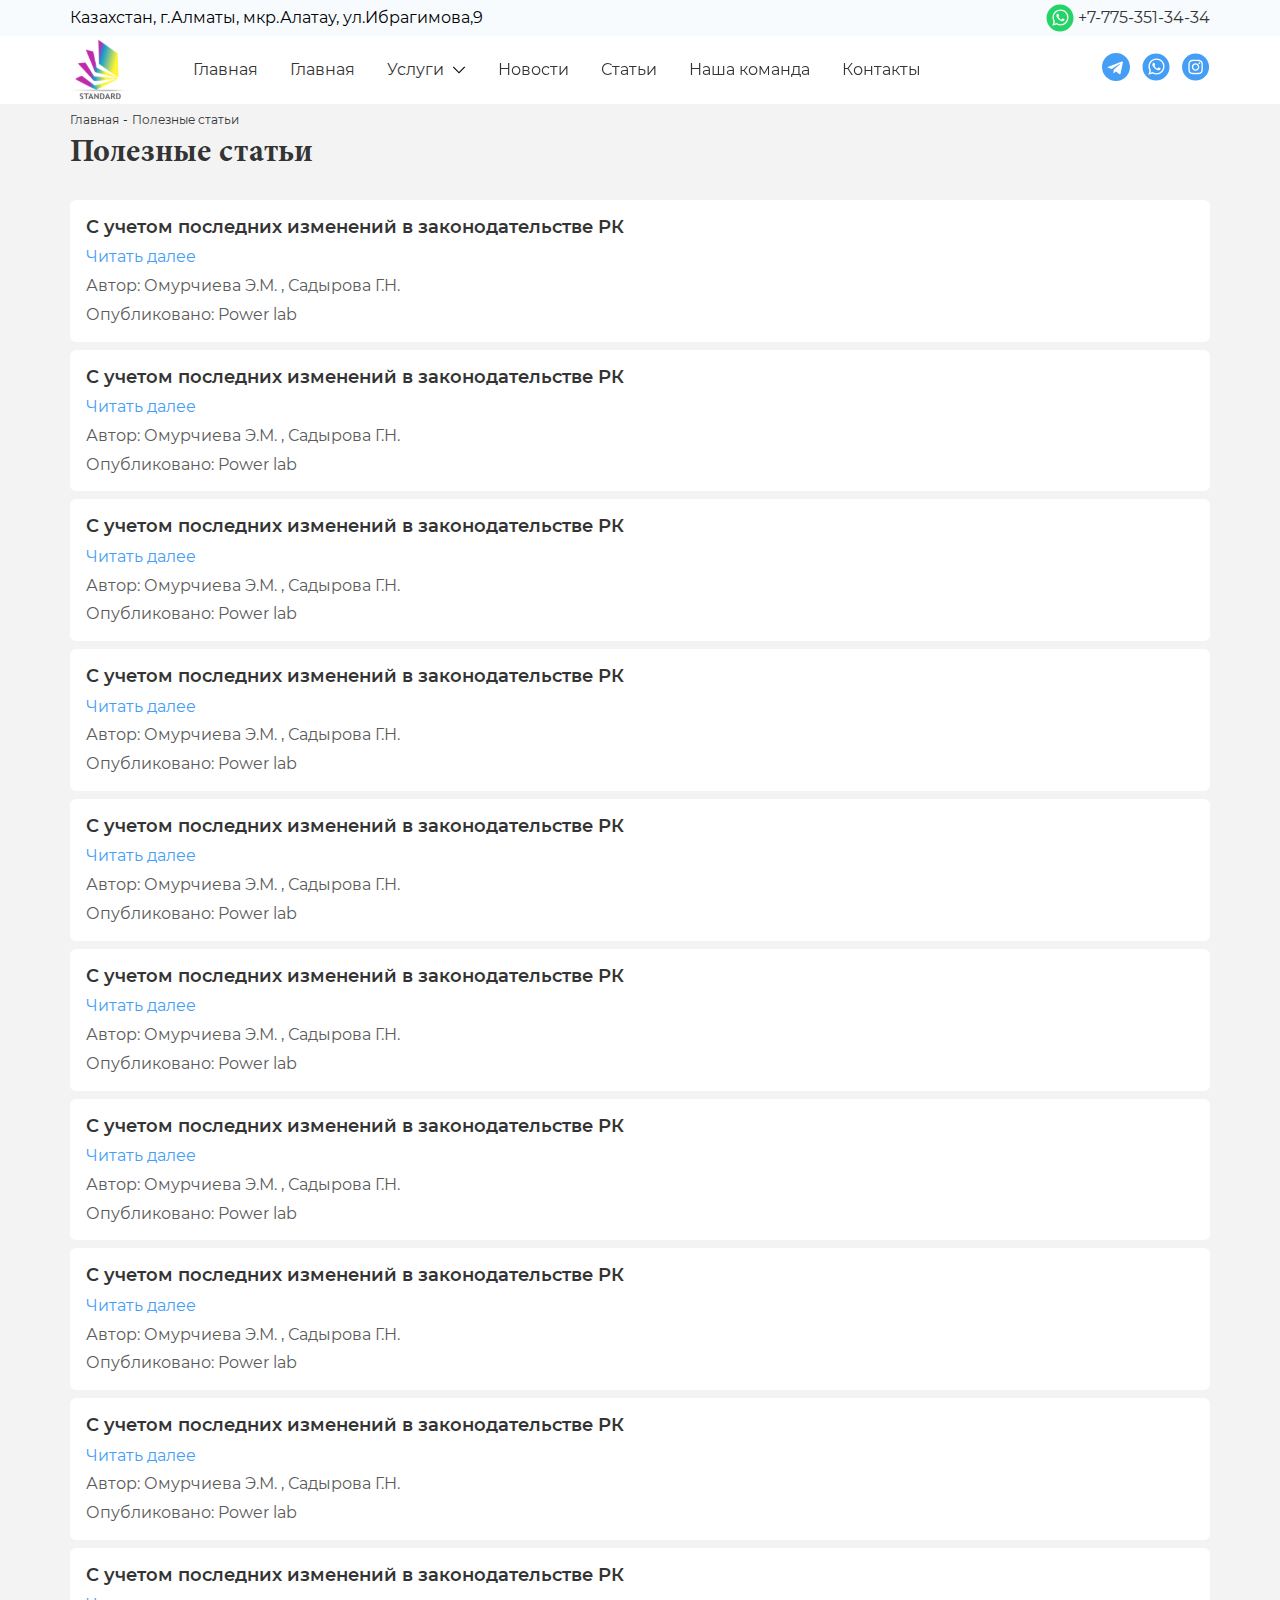
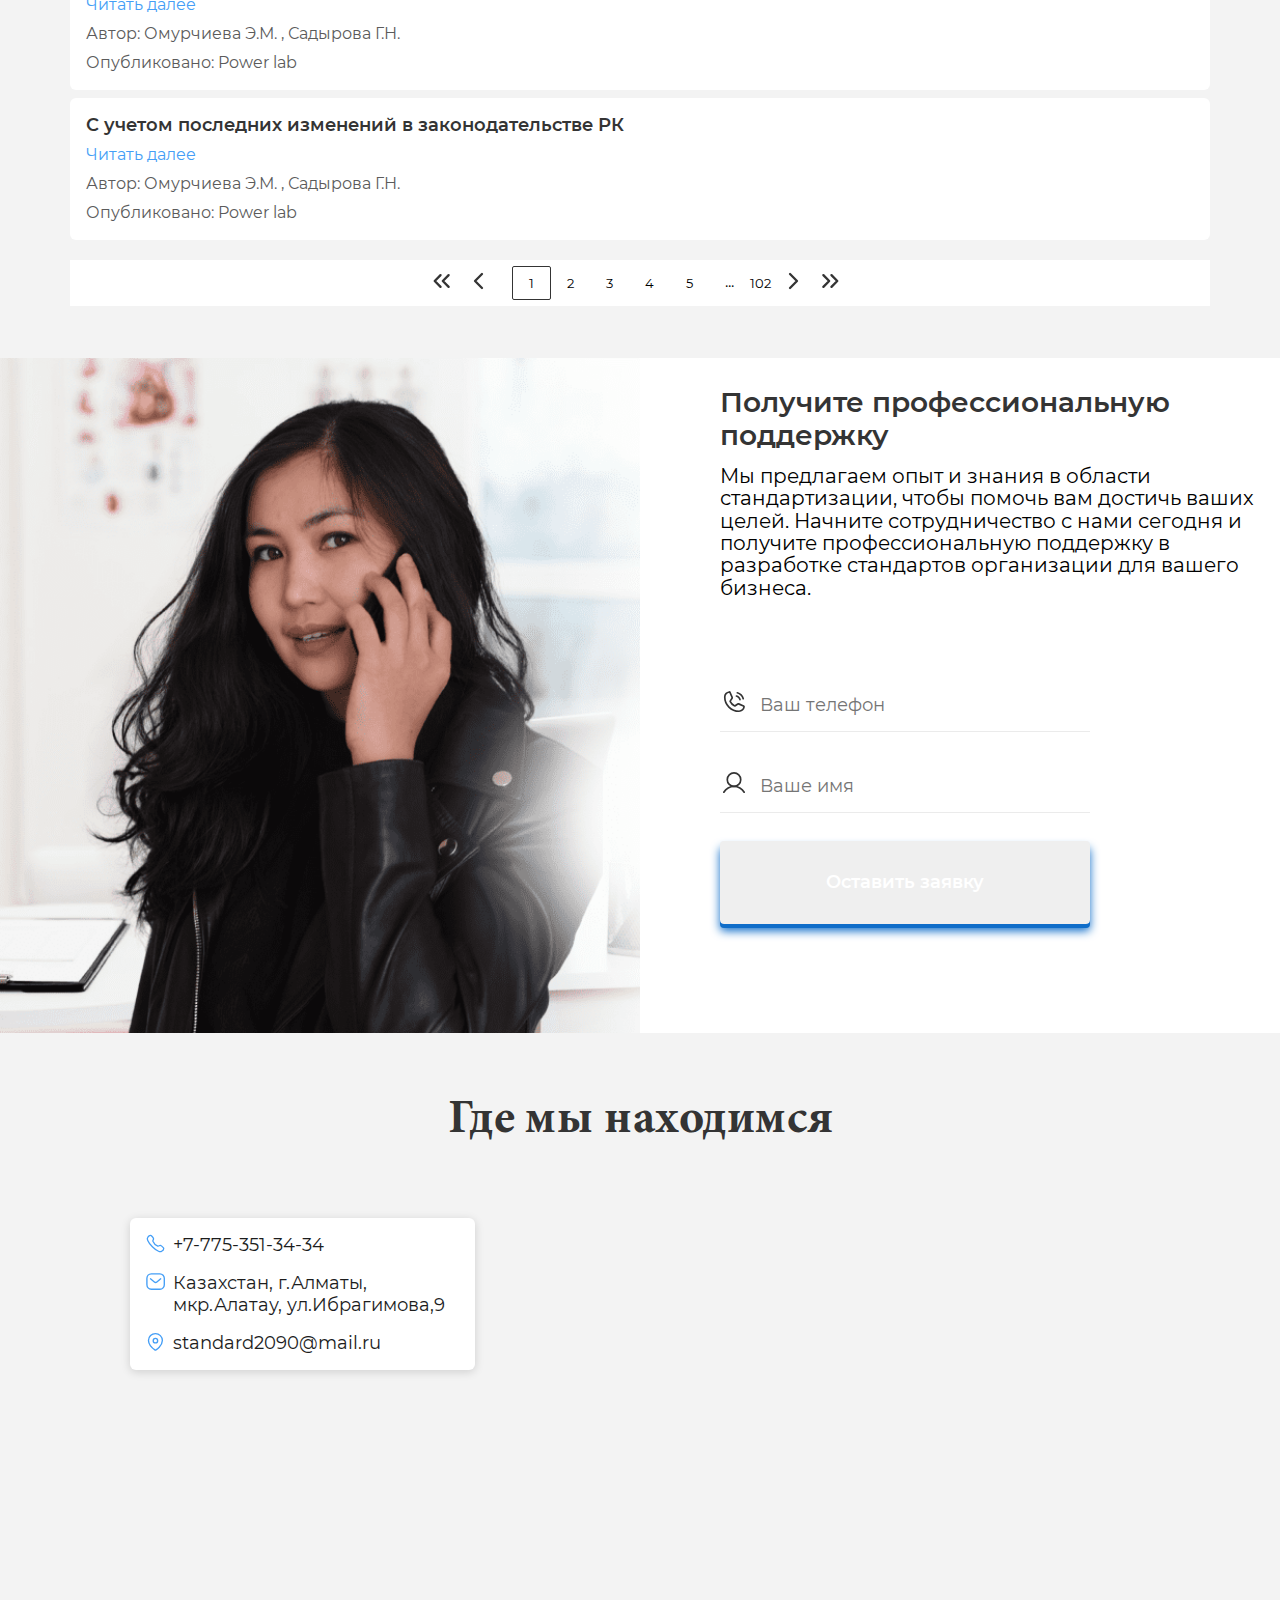
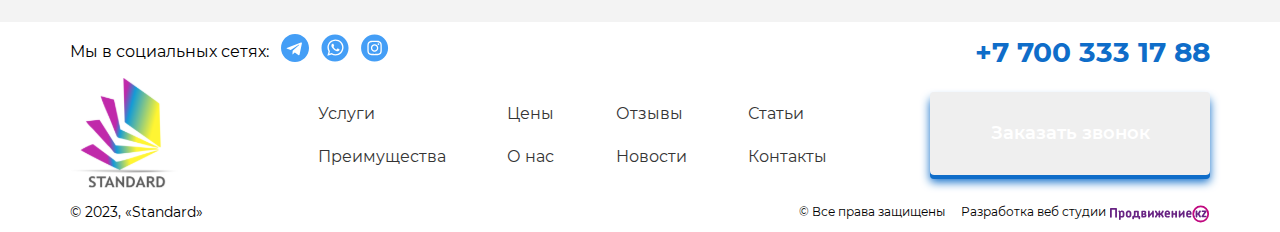
==== commit de461b31: "fix" ====
--- a/page/article.html
+++ b/page/article.html
@@ -40,40 +40,37 @@
                             <div class="header__popup">
                                 <nav class="header__menu">
                                     <ul class="header__list">
-                                        <li class="header__item">Услуги
+                                        <li class="header__item close-menu"><a href="./../index.html">Главная</a></li>
+                                        <li class="header__item close-menu"><a href="./../news.html">Главная</a></li>
+                                        <li class="header__item">
+                                            <span class="header__item-wrap">
+                                                <a href="#!">
+                                                    Услуги
+                                                </a>
+                                                <svg class="icon header__item-arrow-bottom">
+                                                    <use xlink:href="./../assets/icon/sprite.svg#icon-arrow-bottom"></use>
+                                                </svg>
+                                            </span>
                                             <div class="header__item-list-wrap">
                                                 <ul class="header__item-list">
-                                                    <li class="header__item-list-item close-menu"><a href="#!">
-                                                            Разработка
-                                                            национальных
-                                                            стандартов CТ РК</a>
-                                                    </li>
-                                                    <li class="header__item-list-item close-menu"><a href="#!">
-                                                            Разработка
-                                                            стандартов
-                                                            организации
-                                                            (технические условия) (СТ ТОО, СТ ИП) (ТУ)</a></li>
-                                                    <li class="header__item-list-item close-menu"><a href="#!">
-                                                            Консалтинг по
-                                                            стандартизации</a></li>
-                                                    <li class="header__item-list-item close-menu"><a href="#!">
-                                                            Разработка
-                                                            нормативных
-                                                            технических
-                                                            документов: технологических регламентов, методик поверки,
-                                                            паспортов
-                                                            на
-                                                            оборудование, руководств по эксплуатации</a></li>
-                                                </ul>
+                                                    <li class="header__item-list-item close-menu"><a
+                                                            href="./ntd.html">Разработка НТД</a></li>
+                                                    <li class="header__item-list-item close-menu"><a
+                                                            href="./standard.html">Стандарты</a></li>
+                                                    <li class="header__item-list-item close-menu"><a
+                                                            href="./development.html">Разработка</a></li>
+                                                    <li class="header__item-list-item close-menu"><a
+                                                            href="./consulting.html">Консултинг</a></li>
                                             </div>
                                         </li>
-                                        <li class="header__item close-menu"><a href="#advantage">Преимущества</a></li>
-                                        <li class="header__item close-menu"><a href="#price">Цены</a></li>
-                                        <li class="header__item close-menu"><a href="#about">О нас</a></li>
-                                        <li class="header__item close-menu"><a href="#review">Отзывы</a></li>
-                                        <li class="header__item close-menu"><a href="#news">Новости</a></li>
-                                        <li class="header__item close-menu"><a href="#article">Статьи</a></li>
-                                        <li class="header__item close-menu"><a href="#contact">Контакты</a></li>
+                                        <li class="header__item close-menu"><a href="./news.html">Новости</a></li>
+                                        <li class="header__item close-menu"><a href="./article.html">Статьи</a>
+                                        </li>
+                                        <li class="header__item close-menu"><a href="./team.html">Наша команда</a>
+                                        </li>
+                                        </li>
+                                        <li class="header__item close-menu"><a href="./contact.html">Контакты</a>
+                                        </li>
                                     </ul>
                                 </nav>
                                 <div class="header__social-popup ">
@@ -124,12 +121,53 @@
                                 </a>
                             </div>
                         </div>
-                        <div class="header__main-call">
-                            <a href="tel:+77753513434">
+                        <div class="header__main-call-wrap">
+                            <button class="header__main-call">
                                 <svg class="icon">
                                     <use xlink:href="./../assets/icon/sprite.svg#icon-header-call"></use>
                                 </svg>
-                            </a>
+                            </button>
+                            <div class="header__main-popup">
+                                <address class="map__contact header__contact-address">
+                                    <div class="map__contact-item">
+                                        <svg class="icon">
+                                            <use xlink:href="./../assets/icon/sprite.svg#icon-call"></use>
+                                        </svg>
+                                        <a href="tel:+77753513434">
+                                            +7-775-351-34-34</a>
+                                    </div>
+                                    <div class="map__contact-item">
+                                        <svg class="icon">
+                                            <use xlink:href="./../assets/icon/sprite.svg#icon-address"></use>
+                                        </svg>
+                                        <a href="mailto:standard2090@mail.ru">
+                                            standard2090@mail.ru</a>
+                                    </div>
+                                    <div class="map__contact-item">
+                                        <svg class="icon">
+                                            <use xlink:href="./../assets/icon/sprite.svg#icon-mail"></use>
+                                        </svg>
+                                        <p>Казахстан, г.Алматы, мкр.Алатау, ул.Ибрагимова,9</p>
+                                    </div>
+                                    <div class="header__main-popup-social">
+                                        <a href="#!" target="_blank" title="телеграм">
+                                            <svg class="icon">
+                                                <use xlink:href="./../assets/icon/sprite.svg#icon-telegram"></use>
+                                            </svg>
+                                        </a>
+                                        <a href="#!" target="_blank" title="ватсапп">
+                                            <svg class="icon">
+                                                <use xlink:href="./../assets/icon/sprite.svg#icon-whatsapp"></use>
+                                            </svg>
+                                        </a>
+                                        <a href="#!" target="_blank" title="инстаграм">
+                                            <svg class="icon">
+                                                <use xlink:href="./../assets/icon/sprite.svg#icon-instagram"></use>
+                                            </svg>
+                                        </a>
+                                    </div>
+                                </address>
+                            </div>
                         </div>
                     </div>
                 </div>
@@ -279,7 +317,7 @@
                                     </label>
                                     <input type="text" placeholder="Ваше имя" id="home-feedback-name">
                                 </div>
-                                <button type="button" class="button btn-popup button-blue">Оставить заявку</button>
+                                <button type="button" class="button button-blue">Оставить заявку</button>
                             </form>
                         </div>
                     </div>
@@ -314,7 +352,7 @@
                                         standard2090@mail.ru</a>
                                 </div>
                             </address>
-                            <iframe id="map_883677546" frameborder="0" width="100%" height="445"
+                            <iframe id="map_79085096" frameborder="0" width="100%" height="445px"
                                 sandbox="allow-modals allow-forms allow-scripts allow-same-origin allow-popups allow-top-navigation-by-user-activation"></iframe>
                         </div>
                     </div>
@@ -403,8 +441,10 @@
             </fieldset>
         </form>
     </div>
-    
+
     <script src="./../assets/libs/swiper/swiper-bundle.min.js"></script>
+    <script src="./../assets/libs/jquery/jquery-3.6.0.min.js"></script>
+    <script src="./../assets/libs/jquery/jquery.maskedinput.min.js"></script>
     <script src="./../assets/libs/fslightbox/fslightbox.js"></script>
     <script src="./../assets/script/script.js"></script>
     <script src="./../assets/script/map.js" async></script>
--- a/assets/css/style.min.css
+++ b/assets/css/style.min.css
@@ -1 +1 @@
-@font-face{font-family:"Minion Pro";src:local("Minion Pro Bold It"),local("Minion-Pro-Bold-It"),url("./../fonts/minion/MinionPro-BoldIt.woff2") format("woff2"),url("./../fonts/minion/MinionPro-BoldIt.woff") format("woff"),url("./../fonts/minion/MinionPro-BoldIt.ttf") format("truetype");font-weight:700;font-style:normal}@font-face{font-family:"Minion Pro";src:local("Minion Pro Bold"),local("Minion-Pro-Bold"),url("./../fonts/minion/MinionPro-Bold.woff2") format("woff2"),url("./../fonts/minion/MinionPro-Bold.woff") format("woff"),url("./../fonts/minion/MinionPro-Bold.ttf") format("truetype");font-weight:700;font-style:normal}@font-face{font-family:"Montserrat";src:local("Montserrat Regular"),local("Montserrat-Regular"),url("./../fonts/montserrat/Montserrat-Regular.woff2") format("woff2"),url("./../fonts/montserrat/Montserrat-Regular.woff") format("woff"),url("./../fonts/montserrat/Montserrat-Regular.ttf") format("truetype");font-weight:400;font-style:normal}@font-face{font-family:"Montserrat";src:local("Montserrat Semi Bold"),local("Montserrat-Semi-Bold"),url("./../fonts/montserrat/Montserrat-SemiBold.woff2") format("woff2"),url("./../fonts/montserrat/Montserrat-SemiBold.woff") format("woff"),url("./../fonts/montserrat/Montserrat-SemiBold.ttf") format("truetype");font-weight:600;font-style:normal}@font-face{font-family:"Montserrat";src:local("Montserrat Italic"),local("Montserrat-Italic"),url("./../fonts/montserrat/Montserrat-Italic.woff2") format("woff2"),url("./../fonts/montserrat/Montserrat-Italic.woff") format("woff"),url("./../fonts/montserrat/Montserrat-Italic.ttf") format("truetype");font-weight:normal;font-style:italic}@font-face{font-family:"Montserrat";src:local("Montserrat Bold"),local("Montserrat-Bold"),url("./../fonts/montserrat/Montserrat-Bold.woff2") format("woff2"),url("./../fonts/montserrat/Montserrat-Bold.woff") format("woff"),url("./../fonts/montserrat/Montserrat-Bold.ttf") format("truetype");font-weight:700;font-style:normal}*{padding:0;margin:0;border:0}*,*:before,*:after{box-sizing:border-box}:focus,:active{outline:none}a:focus,a:active{outline:none}a{color:#343434}nav,footer,header,aside{display:block}html,body{height:100%;width:100%;line-height:1.4em;font-size:16px;font-family:"Montserrat";-ms-text-size-adjust:100%;-moz-text-size-adjust:100%;-webkit-text-size-adjust:100%}input,button,textarea{font-family:inherit}input::-ms-clear{display:none}button{cursor:pointer}button::-moz-focus-inner{padding:0;border:0}a,a:visited{text-decoration:none}a:hover{text-decoration:none}ul li{list-style:none}img{vertical-align:top}h1,h2,h3,h4,h5,h6{font-size:inherit;font-weight:700;line-height:1.2em;color:#343434}h1,h2{font-family:"Minion Pro";font-size:48px}h3{font-family:"Montserrat";font-size:20px;line-height:1.4em}.container{max-width:1180px;padding:0 20px;width:100%;margin:0 auto}.wrapper{display:flex;flex-direction:column;height:100%}.header{flex:0 0 auto}.main{padding-top:104px;flex:1 0 auto}.footer{flex:0 0 auto}body.body-lock{overflow:hidden}body.body-lock::before{content:"";position:fixed;display:block;top:0px;left:0px;width:100vw;height:100vh;background:rgba(0,0,0,.56);z-index:4}.icon{width:28px;height:28px}.button{position:relative;width:280px;height:83px;border-radius:4px;transition:.3s;font-weight:600;font-size:18px;line-height:130%;color:#fff}.button::before{content:"";position:absolute;bottom:0;right:0;width:100%;height:100%;border-radius:4px}.button::after{content:"";position:absolute;bottom:0;right:0;width:100%;height:100%;border-radius:4px}.button-blue{background-color:#9ed0ff;box-shadow:0px -50px 50px 0px #3c8cda inset}.button-blue::before{box-shadow:0px 7px 10px 0px #0f6dc9}.button-blue::after{box-shadow:0px 4px 0px 0px #0f6dc9}.button-blue:hover{box-shadow:0px 50px 50px 0px #1567b7 inset;background:#4197ec}.button-pink{background-color:#ee60d9;box-shadow:0px -50px 50px 0px #7b176c inset}.button-pink::before{box-shadow:0px 7px 10px 0px #9f0789}.button-pink::after{box-shadow:0px 4px 0px 0px #45093c}.button-pink:hover{box-shadow:0px 50px 50px 0px #ad0995 inset;background:#bd1ba5}.title__wrapper{text-align:center}.title__wrapper p{width:525px;margin:0 auto;font-size:18px;line-height:140%;margin-top:4px}.swiper-slide img{width:100%;-o-object-fit:contain;object-fit:contain}.slide__control{display:flex;align-items:center;justify-content:center;margin:0 auto;margin-top:24px}.slide-prev,.slide-next{background-color:rgba(0,0,0,0);fill:#e7e7e7;width:28px;height:28px}.slide-prev svg,.slide-next svg{width:100%;height:100%}.slide-pagination-wrap{display:flex;transform:translateY(-3px)}.slide-pagination{margin:0 32px}.slide-pagination .swiper-pagination-bullet{width:32px;height:3px;background:#e7e7e7;border-radius:1px;opacity:1}.slide-pagination .swiper-pagination-bullet-active{background:#0f6dc9}.page__path-list{display:flex;flex-wrap:wrap;padding-top:8px}.page__path-item{display:flex;padding-right:4px;font-size:12px;line-height:130%}.page__path-item::after{content:"-";display:block;margin-left:4px}.page__path-item:last-child:after{content:"";display:none;margin:0}.page__pagination{padding:6px 0;margin-top:20px;display:flex;align-items:center;justify-content:center;background-color:#fff}.page__pagination .icon{fill:rgba(0,0,0,0)}.page__pagination button{background:rgba(0,0,0,0)}.page__pagination-arrow-left{display:flex}.page__pagination-arrow-left .icon:first-child{margin-right:8px}.page__pagination-number{display:flex;align-items:center;max-width:280px;padding:0 12px}.page__pagination-number button{padding:0 16px}.page__pagination-number span{margin-left:16px}.page__pagination-number .active{border:1px solid #343434;border-radius:2px;padding-top:8px;padding-bottom:8px}.page__pagination-arrow-right{display:flex;align-items:center}.page__pagination-arrow-right .icon:first-child{margin-right:8px}.page__pagination-arrow-right .icon{transform:rotate(180deg)}.to-top.active{display:flex !important;animation:animToTop .3s forwards}.to-top{position:fixed;display:none;justify-content:center;align-items:center;right:50px;bottom:50px;width:60px;height:60px;border:1px solid #fff;background:#4095e8;border-radius:50%;z-index:3;cursor:pointer;opacity:0}.to-top button{background-color:rgba(0,0,0,0)}.to-top-decor{display:block;width:10px;height:10px;border-bottom:1px solid #fff;border-right:1px solid #fff;transform:rotate(224deg);animation:animateToTop 2s infinite}.to-top-decor:nth-child(2){animation-delay:-0.2s}.to-top-decor:nth-child(3){animation-delay:-0.4s}@keyframes animateToTop{0%{opacity:0;transform:rotate(224deg) translate(-5px, -5px)}50%{opacity:1}100%{opacity:0;transform:rotate(224deg) translate(5px, 5px)}}@keyframes animToTop{0%{opacity:0}100%{opacity:1}}@media(max-width: 768px){h1,h2{font-size:9vw}h3{font-size:5.556vw;line-height:1.4em}html,body{font-size:4.444vw}.container{padding:0 5vw}.icon{width:7.778vw;height:7.778vw}.main{padding-top:19.722vw}.page__path-list{padding-top:2.222vw}.page__path-item{padding-right:1.111vw;font-size:3.333vw}.page__path-item::after{margin-left:1.111vw}.page__pagination{padding:1.6665vw 0;margin-top:5.555vw;display:flex;align-items:center;justify-content:center;background-color:#fff}.page__pagination .icon{fill:rgba(0,0,0,0)}.page__pagination button{background:rgba(0,0,0,0)}.page__pagination-arrow-left{display:flex}.page__pagination-arrow-left .icon:first-child{margin-right:2.222vw}.page__pagination-number{max-width:50vw;padding:0 2.222vw}.page__pagination-number button{padding:0 2.222vw}.page__pagination-number button:nth-child(5){display:none}.page__pagination-number span{margin-left:2.222vw}.page__pagination-number .active{border-radius:.556vw;padding-top:1.111vw;padding-bottom:1.111vw}.page__pagination-arrow-right .icon:first-child{margin-right:2.222vw}.slide-pagination{margin:0 1.111vw}.slide__control{margin-top:2.222vw}.slide-prev,.slide-next{width:8.5vw;min-width:24px;height:8.5vw}.slide-pagination .swiper-pagination-bullet{width:8.889vw;height:.833vw}.title__wrapper p{width:80%;font-size:4.444vw;margin-top:2.222vw}.button{width:100%;height:23.056vw;border-radius:1.111vw;font-size:5vw}.button::before{content:"";border-radius:1.111vw}.button::after{content:"";border-radius:1.111vw}.button-blue{box-shadow:0vw -13.889vw 13.889vw 0vw #3c8cda inset}.button-blue::before{box-shadow:0vw 1.944vw 2.778vw 0vw #0f6dc9}.button-blue::after{box-shadow:0vw 1.111vw 0vw 0vw #0f6dc9}.button-blue:hover{box-shadow:0vw 13.889vw 13.889vw 0vw #1567b7 inset}.button-pink{box-shadow:0vw -13.889vw 13.889vw 0vw #7b176c inset}.button-pink::before{box-shadow:0vw 1.944vw 2.778vw 0vw #9f0789}.button-pink::after{box-shadow:0vw 1.111vw 0vw 0vw #45093c}.button-pink:hover{box-shadow:0vw 13.889vw 13.889vw 0vw #ad0995 inset}}.header{position:fixed;width:100%;z-index:3;background-color:#fff}.header__supinfo-wrap{background:#f8fbfe}.header__supinfo{display:flex;justify-content:space-between;align-items:center;padding:4px 0;font-size:16px}.header__supinfo p{line-height:18px}.header__supinfo a{display:flex;align-items:center;line-height:20px}.header__supinfo .icon{fill:#25d366;margin-right:4px}.header__main{background-color:#fff;display:flex;justify-content:space-between;align-items:center;padding:4px 0}.header__main-left{display:flex;align-items:center}.header__logo{width:67px;height:60px;-o-object-fit:contain;object-fit:contain}.header__list{display:flex;justify-content:space-between;align-items:center;margin:0 -16px;margin-left:40px}.header__item{position:relative;margin:0 16px;cursor:pointer}.header__item a{transition:.3s}.header__item a:hover{color:#449ef6}.header__item-list-wrap{position:absolute;top:45px;left:0;transform:scale(0);padding-top:44px;cursor:default}.header__item-list{background:#fff;width:300px;margin:-44px;border-top:4px solid #0f6dc9;box-shadow:0px 2px 15px rgba(0,0,0,.28);border-radius:0px 0px 6px 6px}.header__item-list-item{font-size:10px;line-height:1em;color:#343434;border-bottom:1px solid #f1f1f1;padding:8px 0;padding-left:8px;padding-right:24px}.header__item-list-item:last-child{border-bottom:none}.header__item:hover .header__item-list-wrap{animation:menuAnim .3s ease forwards}.header__item-list-wrap:hover{animation:menuAnim .3s ease forwards}@keyframes menuAnim{0%{transform:scale(0)}100%{transform:scale(1)}}.header__social{display:flex;align-items:center;margin:0 -6px}.header__social svg{margin:0 6px}.header__social .icon{fill:#449ef6;transition:.3s}.header__social .icon:hover{fill:#1f7edd}.header .menu-burger,.header__main-call,.header__social-popup,.header__address-popup{display:none}@media(max-width: 1080px){body.body-lock-menu{overflow:hidden}body.body-lock-menu .header{z-index:6}body.body-lock-menu::before{content:"";position:fixed;display:block;top:0px;left:0px;width:100vw;height:100vh;background:rgba(255,255,255,0);z-index:4}.header .menu__burger{background-color:rgba(0,0,0,0);border:none;cursor:pointer;display:flex;padding:0;z-index:5}.header .menu__burger svg{width:32px;height:32px}.header .line{fill:none;stroke:#343434;stroke-width:6;transition:stroke-dasharray 600ms cubic-bezier(0.4, 0, 0.2, 1),stroke-dashoffset 600ms cubic-bezier(0.4, 0, 0.2, 1);border-radius:5px}.header .line1{stroke-dasharray:60 207;stroke-width:6}.header .line2{stroke-dasharray:60 60;stroke-width:6}.header .line3{stroke-dasharray:60 207;stroke-width:6}.header .opened .line1{stroke-dasharray:90 207;stroke-dashoffset:-134;stroke-width:6}.header .opened .line2{stroke-dasharray:1 60;stroke-dashoffset:-30;stroke-width:6}.header .opened .line3{stroke-dasharray:90 207;stroke-dashoffset:-134;stroke-width:6}.header__main-right{display:flex;align-items:center}.header__social{margin-left:8px}.header__main-right{display:flex;align-items:center}.header__popup{display:none}.header__popup.active{position:absolute;display:block;top:104px;right:0;width:400px;max-height:70vh;overflow-y:auto;overflow-x:hidden;transform:translateX(100%);background-color:#fff;z-index:5;animation:menuAnim .3s ease-in-out forwards;scrollbar-width:thin;scrollbar-color:#d3d3d3 #f0f0f0}.header__popup.active .header__list,.header__popup.active .header__address-popup,.header__popup.active .header__social-popup{display:block}.header__popup::-webkit-scrollbar{width:6px;background-color:#f0f0f0}.header__popup::-webkit-scrollbar-thumb{background-color:#d3d3d3}@keyframes menuAnim{0%{transform:translateX(100%)}100%{transform:translateX(0)}}.header__list{margin:0}.header__item{padding:20px 0;padding-left:40px;padding-right:20px;margin:0}.header__social-popup{padding:20px 0;padding-left:40px;padding-right:20px}.header__social-popup .icon{margin:0 12px;fill:#449ef6}.header__address-popup{padding:20px 0;padding-left:40px;padding-right:20px}.header__item-list-wrap{position:static;transform:scale(1);height:0;overflow:hidden;padding:0px 0}.header__item:hover .header__item-list-wrap{animation:menuAnimMob .3s ease forwards}.header__item-list-wrap:hover{animation:menuAnimMob .3s ease forwards}@keyframes menuAnimMob{0%{height:0;padding:0px 0}100%{padding:20px 0;height:auto}}.header .header__item-list{background:#fff;width:100%;margin:0;border-top:none;box-shadow:none;border-radius:0}.header .header__item-list-item{display:flex;font-size:14px;line-height:1em;color:#343434;border-bottom:1px solid #f1f1f1;padding:8px 0;padding-left:16px;padding-right:24px}.header .header__item-list-item::before{content:"-";display:block;padding-right:8px}}@media(max-width: 768px){.header__main-call{display:block;fill:rgba(0,0,0,0)}.header__main-call .icon{width:8.889vw;height:8.889vw}.header__main-left{order:2}.header__main-right{order:1}.header__main-call{order:3}.header__social,.header__supinfo-wrap{display:none}.header__popup.active{top:19.5vw;left:0;width:77.778vw;transform:translateX(-100%)}.header__logo{width:19.722vw;height:17.5vw}@keyframes menuAnim{0%{transform:translateX(-100%)}100%{transform:translateX(0)}}.header .menu__burger svg{width:10.889vw;height:10.889vw}.header__supinfo{padding:1.111vw 0;font-size:4.444vw}.header__supinfo p{line-height:5vw}.header__supinfo a{line-height:5.556vw}.header__supinfo .icon{margin-right:1.111vw}.header__main{padding:1.111vw 0}.header__list{margin:0 -4.444vw;margin-left:0vw}.header__item{margin:0 4.444vw}.header__item-list-wrap{padding-top:0vw}.header__item-list{width:100%;margin:-12.221vw;border-top:1.111vw solid #0f6dc9;box-shadow:0px .556vw 4.167vw rgba(0,0,0,.28);border-radius:0px 0px 1.667vw 1.667vw}.header__social{margin:0 -1.6665vw}.header__social svg{margin:0 1.6665vw}.header__item{padding:3.333vw 0;padding-left:5.555vw;padding-right:5.555vw}.header__social-popup{padding:3.333vw 0;padding-left:5.555vw;padding-right:5.555vw}.header__social-popup .icon{margin:0 2.222vw}.header__address-popup{padding:3.333vw 0;padding-left:5.555vw;padding-right:5.555vw}.header .header__item-list-item{font-size:3.5vw;padding:2.222vw 0;padding-left:2.222vw;padding-right:6.666vw}}.popup{position:fixed;display:block;top:50%;left:50%;transform:translate(-50%, -50%) scale(0);opacity:0;padding:50px 30px;z-index:-10;background-color:#fff;border:1px solid #45a1f9;border-radius:20px;box-shadow:0 0 10px #45a1f9;transition:.3s}.popup__close{position:absolute;top:25px;right:30px;width:20px;height:20px;cursor:pointer}.popup fieldset{display:flex;flex-direction:column;align-items:center}.popup legend{font-weight:500;font-size:36px;line-height:1.2em;color:#353535;margin-bottom:30px}.popup input{width:100%;padding:15px 20px;background:#f5f5f5;box-shadow:0px 4px 4px rgba(0,0,0,.25);border-radius:15px;font-size:20px;line-height:24px;color:#353535;margin-bottom:30px}.popup input::-moz-placeholder{color:#353535}.popup input::placeholder{color:#353535}.popup .button{width:285px;height:47px;padding:0;margin-top:20px}.popup.active{z-index:5;transform:translate(-50%, -50%) scale(1);opacity:1}@media(max-width: 769px){.popup{width:80vw;padding:8vw 5vw;border:.278vw solid #45a1f9;border-radius:5.556vw;box-shadow:0 0 2.778vw #45a1f9;margin:5.556vw 0;overflow-y:auto;overflow-x:hidden;max-height:80vh;height:auto}.popup__close{top:6.944vw;right:8.333vw;width:5.556vw;height:5.556vw}.popup fieldset{width:70vw}.popup legend{align-items:flex-start;font-size:6vw;line-height:1.2em;margin-bottom:5vw;width:70vw}.popup input{width:60vw;padding:4.167vw 5.556vw;box-shadow:0px 1.111vw 1.111vw rgba(0,0,0,.25);border-radius:4.167vw;font-size:4.556vw;line-height:6.667vw;margin-bottom:5vw;width:70vw}.popup .button{width:70vw;height:13.056vw;margin-top:5.556vw}}.firstscreen{padding-top:32px;background:url(./../image/home/firstscreen/bg.jpg);background-repeat:no-repeat;background-size:cover;padding-bottom:72px}.firstscreen__wrapper{position:relative}.firstscreen__info{position:relative;width:685px;z-index:1}.firstscreen__info strong{color:#c029aa;font-style:italic}.firstscreen__info p{width:530px;margin-top:12px;font-size:18px}.firstscreen__info .firstscreen__subinfo{width:383px;margin-top:20px;color:#4095e7;font-size:16px;font-style:italic}.firstscreen__button{display:flex;align-items:center;margin-top:32px}.firstscreen__play-wrap{position:relative;margin-left:40px}.firstscreen__play{display:inline-block;width:68px;height:68px;position:relative}.firstscreen__play img{position:relative;z-index:1}.firstscreen__play::before{content:"";position:absolute;display:block;top:-8px;left:-8px;width:84px;height:84px;background:#51a7fa;z-index:-1;border-radius:50%}.firstscreen__play::after{content:"";position:absolute;display:block;top:-17px;left:-17px;width:101px;height:101px;background:#4197ea;z-index:-2;border-radius:50%}.firstscreen__play-text{position:absolute;display:block;width:140px;left:50px;top:10px;background:#f6f6f6;border:1px solid #e4e4e4;border-radius:4px;padding:4px 0;padding-left:20px;padding-right:12px;font-size:16px;line-height:1.1em}.firstscreen__play-wrap .firstscreen__play::before{animation:buttonPlayAnim 1s ease-in-out infinite}.firstscreen__play-wrap .firstscreen__play::after{animation:buttonPlayAnimTwo 1s ease-in-out infinite}@keyframes buttonPlayAnim{0%{transform:scale(1)}100%{transform:scale(1.3)}}@keyframes buttonPlayAnimTwo{0%{transform:scale(1);opacity:1}100%{transform:scale(1.3);opacity:.1}}.firstscreen__image{position:absolute;right:0px;top:-100px;width:700px;height:798px;overflow:hidden}.firstscreen__image img{width:100%;height:100%;-o-object-position:100% 100%;object-position:100% 100%;-o-object-fit:cover;object-fit:cover}.firstscreen__list{display:flex;justify-content:space-between;margin:0 -20px;margin-top:60px;position:relative;z-index:1}.firstscreen__item{position:relative;margin:0 20px;background-color:#fff;border:.6px solid rgba(93,157,231,.8);border-radius:6px;width:256px;height:auto;padding-top:48px;padding-bottom:12px;text-align:center}.firstscreen__item span{top:-7px;right:50%;transform:translateX(50%);position:absolute}.firstscreen__item span::before{position:absolute;top:50%;left:50%;transform:translateX(-50%) translateY(-50%);font-size:16px;color:#fff}.firstscreen__item:nth-child(1) span::before{content:"01"}.firstscreen__item:nth-child(2) span::before{content:"02"}.firstscreen__item:nth-child(3) span::before{content:"03"}.firstscreen__item:nth-child(4) span::before{content:"04"}.firstscreen__item::before{content:"";position:absolute;display:block;top:-7px;left:-7px;z-index:-1;width:calc(100% + 12px);height:calc(100% + 12px);background:#fff;box-shadow:0px 2px 10px rgba(0,0,0,.15);border-radius:6px}.firstscreen__item::after{content:"";position:absolute;display:block;top:15px;left:0px;z-index:-2;width:100%;height:100%;background:#fff;box-shadow:0px 2px 10px rgba(0,0,0,.15);border-radius:6px;transition:.3s}.firstscreen__item:hover::after{transform:translateY(2%)}@media(max-width: 1200px){.firstscreen__image{top:100px}.firstscreen__list{flex-wrap:wrap;margin:-16px;margin-top:40px}.firstscreen__item{width:calc(50% - 32px);margin:16px}}@media(max-width: 900px){.firstscreen__image{top:200px}}@media(max-width: 768px){.firstscreen{padding-top:7.777vw;padding-bottom:11.11vw}.firstscreen__wrapper{position:relative}.firstscreen__wrap{position:relative}.firstscreen__info{position:static;width:100%}.firstscreen__info p{width:100%;margin-top:3.333vw;font-size:5vw}.firstscreen__info .firstscreen__subinfo{width:100%;margin-top:5.555vw;font-size:4.444vw}.firstscreen__button{position:absolute;left:0;bottom:0;width:100%;display:flex;align-items:start;flex-direction:column-reverse;margin-top:8.888vw}.firstscreen__play-wrap{margin-left:16.665vw;margin-bottom:11.11vw}.firstscreen__play{width:18.889vw;height:18.889vw}.firstscreen__play img{position:relative;width:100%;height:100%;z-index:2}.firstscreen__play::before{content:"";top:-2.222vw;left:-2.222vw;width:23.333vw;height:23.333vw;z-index:1}.firstscreen__play::after{content:"";top:-4.722vw;left:-4.722vw;width:28.056vw;height:28.056vw;z-index:0}.firstscreen__play-text{width:38.889vw;left:15vw;top:4vw;border-radius:1.111vw;padding:1.111vw 0;padding-left:7.777vw;padding-right:3.333vw;font-size:4vw;z-index:1}.firstscreen__image{position:static;width:auto;height:auto}.firstscreen .firstscreen__list{margin:-5.555vw 0;margin-top:11.11vw}.firstscreen .firstscreen__item{width:74.444vw;margin:5.555vw 0;margin-left:auto;margin-right:auto}.firstscreen .firstscreen__item span{top:-2.5vw}.firstscreen .firstscreen__item span img{width:6vw;height:7vw;-o-object-fit:contain;object-fit:contain}.firstscreen__item::before{content:"";top:-1.944vw;left:-1.944vw;width:calc(100% + 3.333vw);height:calc(100% + 3.333vw);box-shadow:0px .556vw 2.778vw rgba(0,0,0,.15);border-radius:1.667vw}.firstscreen__item::after{content:"";top:4.167vw;box-shadow:0px .556vw 2.778vw rgba(0,0,0,.15);border-radius:1.667vw}}.service{position:relative;padding:60px 0;background-color:#f3f3f3}.service__list{display:flex;flex-wrap:wrap;margin:-12px;margin-top:20px}.service__item{background-color:#fff;width:calc(50% - 24px);height:362px;border-radius:6px;display:flex;margin:12px;padding:0 28px;padding-top:40px;padding-bottom:32px;z-index:1}.service__image{display:flex;align-items:flex-end}.service__image .button{display:none}.service__left{display:flex;flex-direction:column}.service__left h3{flex:0 0 auto}.service__left a{flex:1 1 auto;margin-top:12px}.service__left button{flex:0 0 auto}.service::before{content:"";position:absolute;display:block;right:5px;bottom:0px;width:155px;height:160px;background:url(./../image/home/service/decor.png);background-repeat:no-repeat;background-size:contain}@media(max-width: 1200px){.service__item{display:flex;flex-direction:column;height:auto}.service__item .button{display:none}.service__left{height:100%}.service__image{display:flex;flex-direction:column}.service__image .button{display:block;margin-top:12px}}@media(max-width: 768px){.service{padding:7.777vw 0}.service__list{margin:0vw;margin:-3.333vw 0;margin-top:5.555vw}.service__item{width:100%;height:auto;border-radius:1.667vw;margin:0vw;margin:3.333vw 0;padding:0 7.777vw;padding-top:7.777vw;padding-bottom:7.777vw}.service__image img{margin-top:3.333vw;width:100%;height:auto}.service__image .button{margin-top:3.333vw}.service__left h3{font-size:4.4vw}.service__left a{margin-top:3.333vw}.service::before{content:"";right:1.389vw;bottom:0vw;width:43.056vw;height:44.444vw}}.advantage{padding-top:32px;padding-bottom:60px;overflow:hidden}.advantage__wrap{position:relative;background-color:#f3f3f3;border-radius:30px;padding:0 36px;padding-top:40px;padding-bottom:36px;margin-top:32px}.advantage__wrap::before{content:"";position:absolute;display:block;top:50%;left:0;transform:translateY(-50%) translateX(-93%);width:216.28px;height:123.02px;background:url(./../image/decor/clothespin.png);background-repeat:no-repeat;background-size:contain}.advantage__wrap::after{content:"";position:absolute;display:block;top:50%;right:0;transform:translateY(-50%) translateX(93%) rotate(180deg);width:216.28px;height:123.02px;background:url(./../image/decor/clothespin.png);background-repeat:no-repeat;background-size:contain}.advantage__container{display:flex;flex-wrap:wrap;margin:-16px}.advantage__item{display:flex;align-items:flex-start;width:calc(50% - 32px);margin:16px}.advantage__info{margin-left:12px}.advantage__info .button{margin-top:12px}@media(max-width: 1080px){.advantage__container{flex-direction:column}.advantage__item{width:100%}.advantage__wrap::before{content:"";display:none}.advantage__wrap::after{content:"";display:none}}@media(max-width: 767.999px){.advantage{padding-top:7.777vw;padding-bottom:7.777vw}.advantage__wrap{border-radius:8.333vw;padding:0 6.666vw;padding-top:7.777vw;padding-bottom:7.777vw;margin-top:7.777vw}.advantage__container{margin:0;margin:-4.444vw 0}.advantage__item{display:flex;flex-direction:column;margin:0;margin:4.444vw 0}.advantage__item img{width:20vw;height:auto}.advantage__info{width:auto;margin:0;margin-top:3.333vw}.advantage__info .button{margin-top:3.333vw}}.price{position:relative;padding-top:60px;padding-bottom:84px;background-color:#f3f3f3}.price__wrapper{position:relative}.price__wrap{display:flex;margin-top:60px}.price__button-wrap{display:none}.price__list{margin:0 -20px;position:relative;z-index:1}.price__item{position:relative;background-color:#fff;border:.6px solid rgba(93,157,231,.8);border-radius:6px;width:530px;padding-top:40px;padding-bottom:32px;margin:0 20px;text-align:center}.price__item p{margin-top:20px;line-height:1.1em}.price__item:last-child{margin-top:40px}.price__item::before{content:"";position:absolute;display:block;top:-8px;left:-14px;z-index:-1;width:calc(100% + 28px);height:calc(100% + 16px);background:#fff;box-shadow:0px 2px 10px rgba(0,0,0,.15);border-radius:6px}.price__item::after{content:"";position:absolute;display:block;top:-8px;left:50%;transform:translateX(-50%);width:27px;height:33px;background:url(./../image/home/flag.png);background-repeat:no-repeat;background-size:contain}.price__item-subinfo{font-weight:600;font-size:18px;line-height:1em;color:#0f6dc9}.price__right{margin-left:52px;z-index:1}.price__right a{display:flex;justify-content:center;align-items:center}.price__right p{width:297px;font-size:20px;line-height:140%;text-align:center}.price__right .button-blue{margin-top:52px}.price__right .button-pink{margin-top:28px}.price__image{position:absolute;right:0;bottom:0;width:338px;height:426px}.price::before{content:"";position:absolute;display:block;top:-90px;left:0px;width:450px;height:376px;background:url(./../image/home/price/decor.png);background-repeat:no-repeat;background-size:contain}@media(max-width: 1024px){.price__right{display:flex;flex-wrap:wrap;align-items:center}.price__right p{width:100%}.price__right .button-blue,.price__right .button-pink{display:none}.price__wrap{flex-direction:column-reverse;align-items:center;margin-top:12px}.price__list{display:flex;width:100%;margin:0 -28px;margin-top:28px}.price__item{width:calc(50% - 24px);margin:0 28px}.price__item:last-child{margin-top:0px}.price__button-wrap{z-index:1;display:flex;margin-top:28px}.price__button-wrap a{display:flex;justify-content:center;align-items:center;margin-left:12px}.price__image{display:none}}@media(max-width: 768px){.price{padding-top:7.777vw;padding-bottom:11.11vw}.price__wrap{margin-top:2.222vw}.price__list{flex-direction:column;align-items:center;margin:-4.444vw 0;margin-top:0vw}.price__item{border:.167vw solid rgba(93,157,231,.8);border-radius:1.667vw;width:90%;margin:4.444vw 0}.price__item p{margin-top:5.555vw;line-height:1.1em}.price .price__button-wrap{margin-top:7.777vw;flex-direction:column}.price .price__button-wrap a{margin:0;margin-top:4.444vw;padding:0 8px}.price__item:last-child{margin-top:5.555vw}.price__item::before{content:"";top:-2.222vw;left:-3.889vw;z-index:-1;width:calc(100% + 7.778vw);height:calc(100% + 4.444vw);box-shadow:0vw .556vw 2.778vw rgba(0,0,0,.15);border-radius:1.667vw}.price__item::after{content:"";top:-2.222vw;left:50%;transform:translateX(-50%);width:7.5vw;height:9.167vw}.price__item-subinfo{font-weight:600;font-size:5vw;line-height:1em}.price__right{margin-left:0vw}.price__right p{width:82.5vw;font-size:3.556vw;line-height:140%}.price__right .button-blue{margin-top:14.443vw}.price__right .button-pink{margin-top:7.777vw}.price__image{width:93.889vw;height:118.333vw}.price::before{display:none}}.experience{position:relative}.experience__wrapper{padding-top:44px;padding-bottom:60px;display:flex}.experience__director{position:relative;z-index:1;text-align:center;margin-right:48px}.experience__director .button{width:380px;margin-top:48px}.experience__director img{width:436px;height:618px;margin-top:168px}.experience .experience__info-wrap{display:flex;flex-direction:column;background:#fff;border:1px solid #ededed;border-radius:6px;padding:16px 0;padding-left:20px;padding-right:20px}.experience__name{display:inline-block;font-style:italic;font-weight:600;font-size:18px}.experience__subinfo{display:inline-block;font-style:italic;font-size:18px;margin-top:4px}.experience__info{position:relative;z-index:1}.experience p{display:inline-block;margin-top:32px}.experience__info-subtitle{display:inline-block;margin-top:8px}.experience::before{content:"";position:absolute;display:block;top:0;left:0px;width:47%;height:100%;background:url(./../image/home/experience/bg.jpg);background-repeat:no-repeat;background-size:cover;background-position:100% 100%}@media(max-width: 1080px){.experience__wrapper{flex-direction:column}.experience__director{display:flex;flex-direction:column;align-items:center}.experience__director img{margin:0}.experience__director .button{margin-top:28px}.experience__info{margin-top:0px}}@media(max-width: 768px){.experience__wrapper{flex-direction:column-reverse;margin:0;padding-top:7.777vw;padding-bottom:8.888vw}.experience__director{margin:0;margin-top:3.333vw}.experience__director .button{width:100%;font-size:3.5vw;margin-top:7.777vw}.experience__director img{width:100%;height:134vw;-o-object-fit:cover;object-fit:cover;-o-object-position:0 0;object-position:0 0;margin-top:0vw}.experience .experience__info-wrap{border-radius:1.667vw;padding:4.444vw 0;padding-left:5.555vw;padding-right:5.555vw}.experience__name{margin-top:4.444vw;font-size:5vw}.experience__info{margin-top:7.777vw}.experience__subinfo{font-size:5vw;margin-top:1.111vw}.experience p{margin-top:8.888vw}.experience__info-subtitle{margin-top:4.444vw}}.client{padding:60px 0;background-color:#f3f3f3}.client .title__wrapper{text-align:start;position:relative;z-index:1}.client .title__wrapper p{margin:0;width:100%}.client__wrapper{position:relative;border-radius:40px;background:url(./../image/home/client/bg.jpg);background-repeat:no-repeat;background-size:cover;background-size:100% 100%;padding:32px 0;padding-left:48px;padding-right:48px;overflow:hidden}.client__wrapper::before{content:"";position:absolute;display:block;right:0;top:0;width:233px;height:140px;background:url(./../image/home/client/bg-1.png);background-repeat:no-repeat;background-size:contain;background-position:100% 0%}.client__wrapper::after{content:"";position:absolute;display:block;left:0;bottom:0;width:230px;height:140px;background:url(./../image/home/client/bg-2.png);background-repeat:no-repeat;background-size:contain;background-position:0 100%}.client__list{position:relative;z-index:1;display:flex;flex-wrap:wrap;margin:6px 0;margin-left:-16px;margin-right:-16px}.client__item{display:flex;margin:26px 0;margin-left:16px;margin-right:16px}.client__item p{margin-left:12px}.client__item:nth-child(1){width:calc(32% - 34px)}.client__item:nth-child(2){width:calc(36% - 34px)}.client__item:nth-child(3){width:calc(32% - 34px)}.client__item:nth-child(4){width:calc(32% - 34px)}.client__item:nth-child(5){width:calc(36% - 34px)}.client__item:nth-child(6){width:calc(32% - 34px)}.client .button__wrapper{position:relative;z-index:1;width:100%;text-align:center}@media(max-width: 1024px){.client__item{width:calc(50% - 34px) !important}.client__item p{margin-left:12px}}@media(max-width: 768px){.client{padding:7.777vw 0}.client__wrapper{border-radius:7vw;padding:6.666vw 0;padding-left:4.444vw;padding-right:4.444vw}.client__wrapper::before{content:"";width:64.722vw;height:38.889vw}.client__wrapper::after{content:"";width:63.889vw;height:38.889vw}.client__list{margin:0;margin:1.6665vw 0}.client__item{width:100% !important;margin:0;margin:7.2215vw 0}.client__item p{margin-left:3.333vw}.client__item img{width:19.444vw;height:19.444vw}}.trust{padding:24px 0}.trust__slider{margin-top:24px;position:relative}.trust .swiper-wrapper{display:flex;align-items:center}@media(max-width: 768px){.trust{padding:6.666vw 0}.trust__slider{margin-top:6.666vw}}.review{padding:60px 0}.review__wrapper{position:relative;display:flex}.review .title__wrapper{text-align:start;position:absolute;top:50%;transform:translateY(-50%);width:340px;margin-left:12px}.review .title__wrapper p{width:340px}.review__image{width:750px}@media(max-width: 1200px){.review{padding:60px 0}.review__wrapper{position:relative;display:flex;flex-direction:column-reverse}.review .title__wrapper{text-align:center;position:static;transform:translateY(0);width:80%;margin:0 auto}.review .title__wrapper p{width:500px}.review__image{width:100%;margin-top:16px}}@media(max-width: 768px){.review{padding:7.777vw 0}.review .title__wrapper{width:100%}.review .title__wrapper p{width:100%}.review__image{margin-top:4.444vw}}.letter{position:relative;padding:60px 0;background-color:#f3f3f3}.letter .title__wrapper{text-align:start;width:600px}.letter .title__wrapper p{width:100%;margin:0}.letter::before{content:"";position:absolute;display:block;top:-150px;right:0px;width:335px;height:296px;background:url(./../image/decor/folder.png);background-repeat:no-repeat;background-size:contain}@media(max-width: 1200px){.letter::before{display:none}}@media(max-width: 768px){.letter{padding:7.777vw 0}.letter .title__wrapper{width:100%}.letter .title__wrapper p{margin-top:4.444vw}.letter__image{margin-top:4.444vw}}.feedback{position:relative}.feedback__wrapper{display:flex}.feedback__image img{width:50vw;height:675px;-o-object-fit:cover;object-fit:cover}.feedback__info{padding:28px 0;margin-left:60px}.feedback__info h2{font-family:"Montserrat";font-style:normal;font-weight:600;font-size:28px;line-height:120%}.feedback__info p{font-size:20px;margin-top:12px}.feedback__info form{display:flex;flex-direction:column;margin-top:52px;width:370px}.feedback__input{display:flex;align-items:center;width:100%;height:53px;border-bottom:1px solid #ebebeb;margin-top:28px}.feedback__input input{width:100%;font-size:18px;background-color:rgba(0,0,0,0)}.feedback__input label{fill:rgba(0,0,0,0);cursor:pointer}.feedback__input label .icon{margin-right:12px}.feedback .button{width:100%;margin-top:28px}.feedback::before{content:"";position:absolute;display:block;right:0;bottom:0px;width:150px;height:189px;background:url(./../image/home/feedback/decor.png);background-repeat:no-repeat;background-size:contain;z-index:-1}@media(max-width: 1080px){.feedback__image{display:none}}@media(max-width: 768px){.feedback__info{padding:4.444vw 0;margin-left:0vw}.feedback__info h2{font-size:7.778vw}.feedback__info p{font-size:5.556vw;margin-top:3.333vw}.feedback__info form{margin-top:3.333vw;width:100%}.feedback__input{width:100%;height:14.722vw;margin-top:3.333vw}.feedback__input input{font-size:5vw}.feedback__input label .icon{margin-right:3.333vw}.feedback .button{margin-top:7.777vw}.feedback::before{content:"";width:41.667vw;height:52.5vw}}.map{padding-top:60px;padding-bottom:8px;background-color:#f3f3f3}.map iframe{max-height:70vh}.map .title__wrapper{margin-bottom:20px}.map__wrapper{position:relative}.map__contact{position:absolute;top:125px;left:60px;display:flex;flex-direction:column;background:#fff;box-shadow:0px 2px 10px rgba(0,0,0,.15);border-radius:6px;width:345px;padding:16px;font-style:normal}.map__contact-item:first-child{margin:0}.map__contact-item{display:flex;text-align:center;margin-top:16px}.map__contact-item a,.map__contact-item p{font-size:18px;line-height:22px;color:#1c1d1d;text-align:start}.map__contact-item .icon{margin-right:8px;background-color:#fff;fill:rgba(0,0,0,0);width:19px;height:19px;flex:0 0 19px}@media(max-width: 768px){.map{padding-top:7.777vw;padding-bottom:2.222vw}.map__content{display:flex;flex-direction:column-reverse}.map .title__wrapper{margin-bottom:5.555vw}.map__contact{position:static;box-shadow:0px .556vw 2.778vw rgba(0,0,0,.15);border-radius:1.667vw;width:100%;padding:4.444vw;margin-top:3.333vw}.map__contact-item{margin-top:4.444vw}.map__contact-item a,.map__contact-item p{font-size:5vw;line-height:6.111vw}.map__contact-item .icon{margin-right:2.222vw;width:5.278vw;height:5.278vw;flex:0 0 5.278vw}}.footer__top{display:flex;justify-content:space-between;align-items:center;margin-top:12px;margin-bottom:8px}.footer__top a{font-weight:700;font-size:28px;line-height:130%;color:#0f6dc9}.footer__top .button{display:none}.footer__top-left{display:flex;align-items:center}.footer__top-list{display:flex;align-items:center}.footer__top-item{margin-left:12px}.footer__top-item .icon{fill:#449ef6}.footer__main{display:flex;justify-content:space-between;align-items:center}.footer__logo{width:126px;height:111px}.footer__main-list{display:flex;flex-direction:column;flex-wrap:wrap;height:100px;width:50%}.footer__item{margin-top:20px;margin-left:40px}.footer__bottom{display:flex;justify-content:space-between;align-items:center;margin-top:12px;margin-bottom:8px}.footer__bottom-right{display:flex;align-items:center}.footer__bottom-right span{margin-right:16px}.footer__bottom-company{display:flex;align-items:center}.footer__bottom-company p{margin-right:4px}.footer__bottom-company a{display:flex;align-items:center}.footer__bottom-company img{width:100px;height:20px;margin-top:2.9px}@media(max-width: 1080px){.footer__main-list{display:none}}@media(max-width: 768px){.footer__wrapper{display:flex;flex-direction:column}.footer__top{flex-direction:column;justify-content:center;align-items:center;margin-top:5.555vw;margin-bottom:2.222vw}.footer__top a{font-size:7.778vw}.footer__top .button{display:block;margin-top:3.333vw}.footer__top-left{align-items:center;flex-direction:column}.footer__top-list{margin-top:4.444vw;display:flex;align-items:center}.footer__top-item:first-child{margin:0}.footer__top-item{margin-left:3.333vw}.footer__main{align-items:flex-start;flex-direction:row-reverse;margin-top:11.11vw}.footer__main .button{display:none}.footer__logo{width:45vw;height:auto}.footer__main-list{display:flex;flex-direction:column;flex-wrap:wrap;height:auto;width:100%}.footer__item:first-child{margin:0}.footer__item{margin-top:5.555vw;margin-left:0vw}.footer__bottom{flex-direction:column;justify-content:flex-start;align-items:flex-start;margin-top:3.333vw;margin-bottom:2.222vw;font-size:3.889vw}.footer__bottom-right{font-size:2.8vw}.footer__bottom-right span{margin-right:4.444vw}.footer__bottom-right img{width:11.111vw;height:3.889vw}.footer__bottom-company{display:flex;align-items:center}.footer__bottom-company p{margin-right:1.111vw}.footer__bottom-company a{display:flex;align-items:center}.footer__bottom-company img{width:20vw;height:5.556vw;margin-top:.556vw}}body.body-lock-team{overflow:hidden}body.body-lock-team::before{content:"";position:fixed;display:block;top:0px;left:0px;width:100vw;height:100vh;background:rgba(0,0,0,.56);z-index:4}.team{padding-bottom:64px;background-color:#f3f3f3}.team .title__wrapper{text-align:start;margin-top:12px}.team .title__wrapper h1{font-size:32px;line-height:88%}.team__list{display:flex;flex-wrap:wrap;margin:22px -10px -10px;margin:-12px;margin-top:20px}.team__item{display:flex;flex-direction:column;background:#fff;border-radius:10px;margin:12px;width:calc(25% - 24px);border-radius:15px 15px 0px 0px;transition:.3s;overflow:hidden}.team__item img{width:100%;height:313px;-o-object-fit:cover;object-fit:cover;-o-object-position:top;object-position:top;border-radius:10px 10px 0px 0px}.team__item:hover{box-shadow:0 0 10px 5px #c3c3c3}.team__item-info{display:flex;flex-direction:column;padding:20px;height:100%}.team__item-info span{padding:4px 0;line-height:1em;color:#2f2f2f;font-size:16px}.team__item-info .team__item-name{font-weight:700;font-size:20px}.team__item-blue{font-weight:700;color:#3f93e5 !important}.team .button{width:100%;font-size:14px;line-height:1.2em;font-weight:400;min-height:87px}.team__popup{display:none;position:fixed;top:50%;left:50%;transform:translateX(-50%) translateY(-50%);max-width:700px;max-height:70vh;height:auto;overflow-y:auto;padding:32px;background-color:#fff;scrollbar-width:thin;scrollbar-color:#d3d3d3 #f0f0f0;z-index:5;border-radius:6px}.team__popup h2{font-family:"Montserrat";font-style:normal;font-weight:700;font-size:20px;line-height:120%}.team__popup p{font-size:16px;line-height:150%;margin-top:16px}.team__popup .button{margin-top:32px}.team__popup::-webkit-scrollbar{width:6px;background-color:#f0f0f0}.team__popup::-webkit-scrollbar-thumb{background-color:#d3d3d3}.team__popup.active{display:block}.team__popup-close{position:absolute;top:25px;right:25px;background-color:rgba(0,0,0,0)}.team__popup-bottom{display:block;width:100%;height:auto;position:relative}.team__popup-bottom::before{content:"";position:absolute;display:block;right:-32px;bottom:-32px;width:225px;height:158px;background:url(./../image/team/decor.png);background-repeat:no-repeat;background-size:contain}@media(max-width: 1200px){.team__item{width:calc(33% - 24px)}}@media(max-width: 900px){.team__item{width:calc(50% - 24px)}}@media(max-width: 768px){.team{padding-bottom:28px}.team .title__wrapper{margin-top:12px}.team .title__wrapper h1{font-size:32px;line-height:88%}.team__list{margin:-2.222vw;margin-top:5.555vw}.team__item{border-radius:2.778vw;margin:2.222vw;width:calc(50% - 4.444vw)}.team__item img{width:100%;height:50vw}.team__item-info{padding:2.222vw}.team__item-info span{padding:1.111vw 0;font-size:3.5vw}.team__item-info .team__item-name{font-size:4.556vw}.team .button{font-size:2.778vw;line-height:1.2em;min-height:13.889vw}.team__popup{top:50%;left:50%;transform:translateX(-50%) translateY(-50%);width:80vw;max-height:70vh;padding:6.666vw;border-radius:1.667vw}.team__popup h2{font-size:5.556vw}.team__popup p{font-size:4.444vw;margin-top:2.222vw}.team__popup .button{margin-top:3.333vw}.team__popup::-webkit-scrollbar{width:1.667vw}.team__popup-close{top:3vw;right:2vw}.team__popup-close .icon{width:7vw;height:7vw}.team__popup-bottom::before{content:"";right:-6.5vw;bottom:-8vw;width:45.5vw;height:31.889vw}}.standard{overflow-x:hidden;margin-bottom:60px}.standard .title__wrapper{margin-top:8px}.standard__info{position:relative;background-color:#f3f3f3;border-radius:30px;padding:0 32px;padding-top:32px;padding-bottom:32px;margin-top:32px;font-size:18px;line-height:150%}.standard__info::before{content:"";position:absolute;display:block;top:50%;left:0;transform:translateY(-50%) translateX(-93%);width:216.28px;height:123.02px;background:url(./../image/decor/clothespin.png);background-repeat:no-repeat;background-size:contain;top:370px;left:-5px}.standard__info::after{content:"";position:absolute;display:block;top:50%;right:0;transform:translateY(-50%) translateX(93%) rotate(180deg);width:216.28px;height:123.02px;background:url(./../image/decor/clothespin.png);background-repeat:no-repeat;background-size:contain;right:40px}.standard__top{font-size:16px;line-height:18px}.standard__top p:first-child{font-size:18px;line-height:150%;margin:0}.standard__top p,.standard__top ul{margin-top:16px}.standard__top span,.standard__top strong{font-weight:600;font-size:18px;line-height:150%;margin-bottom:4px}.standard__top p{display:flex;flex-direction:column}.standard__top-wrap{height:220px;display:flex;flex-direction:column;flex-wrap:wrap}.standard__top-wrap p,.standard__top-wrap ul{max-width:470px}.standard__top-wrap p:last-child{width:550px}.standard__bottom{margin-top:16px}.standard__bottom p{font-size:16px;line-height:18px;margin-top:4px}@media(max-width: 1080px){.standard__top-wrap{height:auto}.standard__top-wrap p,.standard__top-wrap ul{max-width:80%}.standard__info::before{content:"";display:none;top:370px;left:-5px}.standard__info::after{content:"";display:none;right:40px}}@media(max-width: 768px){.standard{margin-bottom:7.777vw}.standard .title__wrapper{margin-top:2.222vw}.standard__info{border-radius:5vw;padding:0 6.666vw;padding-top:6.666vw;padding-bottom:6.666vw;margin-top:6.666vw;font-size:5vw;line-height:150%}.standard__info::before{content:"";top:102.778vw;left:-1.389vw}.standard__info::after{content:"";right:11.111vw}.standard__top{font-size:4.444vw;line-height:5vw}.standard__top p:first-child{font-size:5vw;line-height:150%;margin:0}.standard__top p,.standard__top ul{margin-top:4.444vw}.standard__top span,.standard__top strong{font-size:5vw;margin-bottom:1.111vw}.standard__top-wrap{height:auto}.standard__top-wrap p,.standard__top-wrap ul{max-width:100%}.standard__top-wrap p:last-child{width:100%}.standard__bottom{margin-top:4.444vw}.standard__bottom p{font-size:4.444vw;line-height:5vw;margin-top:1.111vw}}.ntd{padding-bottom:60px}.ntd .title__wrapper{margin-top:8px}.ntd__info{display:flex;flex-wrap:wrap;justify-content:space-between;width:100%;height:auto;position:relative;background-color:#f3f3f3;border-radius:30px;padding:0 32px;padding-top:32px;padding-bottom:32px;margin-top:32px}.ntd__info h2{display:inline-block;font-family:"Montserrat";font-weight:600;font-size:18px;line-height:150%;margin-bottom:4px}.ntd__info p{display:inline-block;font-size:16px;line-height:18px}.ntd__info::before{content:"";position:absolute;display:block;left:304px;bottom:-77px;width:155px;height:160px;background:url(./../image/ntd/image.png);background-repeat:no-repeat;background-size:contain}.ntd__wrap{width:47%}.ntd__wrap:nth-child(2){width:50%}.ntd__item{width:100%;margin-bottom:16px;z-index:1}.ntd__item:nth-child(3),.ntd__item:nth-child(4){margin-left:32px}.ntd__item:last-child{margin-bottom:0}@media(max-width: 768px){.ntd{padding-bottom:7.777vw}.ntd .title__wrapper{margin-top:2.222vw}.ntd__info{border-radius:5vw;padding:0 6.666vw;padding-top:6.666vw;padding-bottom:6.666vw;margin-top:6.666vw}.ntd__info h2{font-size:5vw;line-height:150%;margin-bottom:1.111vw}.ntd__info p{display:inline-block;font-size:4.444vw;line-height:5vw}.ntd__info::before{content:"";left:auto;right:0;bottom:0;width:45vw;height:20vw}.ntd__wrap{width:100%}.ntd__wrap:nth-child(2){width:100%}.ntd__item{position:relative;width:100%;margin-bottom:4.444vw;z-index:1}.ntd__item:nth-child(3),.ntd__item:nth-child(4){margin-left:8.888vw}}.news{padding-bottom:76px;background-color:#f3f3f3}.news .title__wrapper{text-align:start;margin-top:12px}.news .title__wrapper h2{margin:0;height:0;line-height:0;font-size:0;visibility:hidden}.news__list{display:flex;flex-wrap:wrap;margin:-4px;margin-top:16px}.news__item{padding:8px 0;padding-left:8px;padding-right:8px;background:#fff;border-radius:6px;width:calc(25% - 8px);margin:4px}.news__item h3{font-weight:600;font-size:14px;line-height:150%;margin-top:12px;overflow:hidden;display:block;max-height:1.5rem;-webkit-line-clamp:1;display:box;display:-webkit-box;-webkit-box-orient:vertical;text-overflow:ellipsis;white-space:normal}.news__item p{font-size:16px;line-height:18px;overflow:hidden;display:block;max-height:1.5rem;-webkit-line-clamp:1;display:box;display:-webkit-box;-webkit-box-orient:vertical;text-overflow:ellipsis;white-space:normal;margin-top:8px}.news__item img{width:100%;height:175px;-o-object-fit:cover;object-fit:cover}.news__page{padding-bottom:60px;background-color:#f3f3f3}.news__page .title__wrapper{text-align:start;margin-top:12px}.news__page .title__wrapper h1{font-size:32px;line-height:88%}.news__page-wrap{background-color:#fff;border-radius:6px;margin-top:32px;padding:32px;display:flex}.news__page-image{flex:0 0 470px;max-height:335px;height:auto}.news__page-image img{width:100%;height:100%;-o-object-fit:cover;object-fit:cover}.news__page-info{flex:1 1 100%;font-size:16px;margin-left:24px}.news__page-info p{font-weight:400;font-size:16px;line-height:140%;margin-bottom:16px}.news__page-info a{word-break:break-all;font-size:14px;font-weight:400;line-height:140%}.news__page-info span{display:block;font-weight:600;font-size:18px;line-height:140%;margin-bottom:4px}@media(max-width: 1080px){.news__page-wrap{flex-direction:column-reverse}.news__page-image{margin-top:28px}.news__page-info{margin:0}}@media(max-width: 900px){.news__item{width:calc(33% - 8px)}}@media(max-width: 768px){.news{padding-bottom:7.777vw}.news .title__wrapper{margin-top:3.333vw}.news__list{margin:-1.111vw;margin-top:4.444vw}.news__item{padding:2.222vw 0;padding-left:2.222vw;padding-right:2.222vw;margin:1.111vw;border-radius:1.667vw;width:calc(50% - 2.222vw)}.news__item h3{font-size:3.889vw;margin-top:3.333vw;overflow:hidden;display:block;max-height:3rem;-webkit-line-clamp:2;display:box;display:-webkit-box;-webkit-box-orient:vertical;text-overflow:ellipsis;white-space:normal}.news__item p{font-size:4.444vw;line-height:5vw;overflow:hidden;display:block;max-height:1.5rem;-webkit-line-clamp:1;display:box;display:-webkit-box;-webkit-box-orient:vertical;text-overflow:ellipsis;white-space:normal;margin-top:2.222vw}.news__item img{width:100%;height:48.611vw;-o-object-fit:cover;object-fit:cover}.news__page{padding-bottom:7.777vw}.news__page .title__wrapper{margin-top:3.333vw}.news__page .title__wrapper h1{font-size:8.889vw}.news__page-wrap{border-radius:1.667vw;margin-top:6.666vw;padding:4.444vw}.news__page-image{flex:0 0 100%;max-height:100%;margin-top:4.444vw}.news__page-info{font-size:4.444vw}.news__page-info p{font-size:4.444vw;margin-bottom:4.444vw}.news__page-info a{font-size:3.889vw}.news__page-info span{font-size:5vw;margin-bottom:1.111vw}}.development{background-color:#f3f3f3;padding-top:32px;padding-bottom:60px}.development__list{margin-top:40px}.development__item{background:#fff;box-shadow:0px 2px 15px rgba(0,0,0,.15);border-radius:0px 100px 100px 0px;display:flex;height:162px;padding-right:68px;margin-top:17.68px;margin-left:76px}.development__item:first-child{margin:0;margin-left:76px}.development__left-wrap{position:relative;padding:24px 0;width:205px;height:auto;z-index:1}.development__left{position:absolute;top:30px;left:-45px;width:165px;font-family:"Montserrat";font-style:italic;font-weight:700;font-size:12px;line-height:15px;text-align:center;color:#343434}.development__left-wrap::before{content:"";position:absolute;display:block;top:-18px;left:-100px;min-width:250px;width:auto;height:calc(100% + 36px);background-repeat:no-repeat;background-size:100% 100%;z-index:-1}.development__item:nth-child(1) .development__left-wrap:before{background-image:url(./../image/developement/search.svg)}.development__item:nth-child(2) .development__left-wrap:before{background-image:url(./../image/developement/interested.svg)}.development__item:nth-child(3) .development__left-wrap:before{background-image:url(./../image/developement/message.svg)}.development__item:nth-child(4) .development__left-wrap:before{background-image:url(./../image/developement/support.svg)}.development__item:nth-child(5) .development__left-wrap:before{background-image:url(./../image/developement/book.svg)}.development__item:nth-child(6) .development__left-wrap:before{background-image:url(./../image/developement/checkmark.svg)}.development__item:nth-child(7) .development__left-wrap:before{background-image:url(./../image/developement/statistic.svg)}.development__right{padding:24px 0;width:100%}.development__right h2{font-family:"Montserrat";font-size:16px;line-height:120%;text-transform:uppercase}.development__right ul{width:100%}.development__right li{margin-top:8px;line-height:1.1em;width:100%}.development__item:nth-child(4) .development__right{padding:0;padding-top:4px}.standard{padding:32px 0;overflow-x:hidden}.standard__list{position:relative;padding-top:32px;position:relative;background-color:#f3f3f3;border-radius:30px;padding:0 32px;padding-top:32px;padding-bottom:32px;margin-top:32px}.standard__list::before{content:"";position:absolute;display:block;top:50%;left:0;transform:translateY(-50%) translateX(-93%);width:216.28px;height:123.02px;background:url(./../image/decor/clothespin.png);background-repeat:no-repeat;background-size:contain}.standard__list::after{content:"";position:absolute;display:block;top:50%;right:0;transform:translateY(-50%) translateX(93%) rotate(180deg);width:216.28px;height:123.02px;background:url(./../image/decor/clothespin.png);background-repeat:no-repeat;background-size:contain}.standard__item{font-size:16px;line-height:18px;margin-top:16px}.standard__item h3{font-family:"Montserrat";font-weight:600;font-size:18px;line-height:150%}.standard__item ul{margin-top:4px;font-size:16px;line-height:150%}.standard__item:first-child{margin-top:0px}.standard__item:last-child ul{display:flex;flex-direction:column;flex-wrap:wrap;height:240px;-moz-column-gap:17px;column-gap:17px}.standard__item:last-child li{margin-right:8px;width:520px}.about{position:relative;padding:60px 0}.about__list{display:flex;flex-direction:column;flex-wrap:wrap;height:790px;-moz-column-gap:20px;column-gap:20px;position:relative;background-color:#f3f3f3;border-radius:30px;padding:0 32px;padding-top:32px;padding-bottom:32px;margin-top:32px}.about__item{position:relative;z-index:2;margin-bottom:16px;margin-right:8px;width:520px}.about__item strong{font-weight:600;font-size:18px;line-height:150%}.about__item ul{font-size:16px;line-height:18px;margin-top:4px}.about__item:nth-child(1){order:1}.about__item:nth-child(1) ul{line-height:150%}.about__item:nth-child(2){order:4}.about__item:nth-child(3){order:3}.about__item:nth-child(4){order:2}.about__item:nth-child(5){order:5}.about::before{content:"";position:absolute;display:block;right:85px;bottom:60px;width:234px;height:160px;background:url(./../image/developement/decor.png);background-repeat:no-repeat;background-size:contain;z-index:1}@media(max-width: 1200px){.standard__list:before,.standard__list:after{display:none}.standard__item:last-child ul{height:auto}.standard__item:last-child li{width:100%}.about__list{height:auto}.about__item{width:100%}}@media(max-width: 780px){.development__right li{font-size:14px}}@media(max-width: 768px){.development{padding-top:6.666vw;padding-bottom:7.777vw}.development__list{margin-top:7.777vw}.development__item{display:flex;flex-direction:column;box-shadow:0px .556vw 4.167vw rgba(0,0,0,.15);border-radius:0px 27.778vw 27.778vw 0px;height:auto;margin:0;margin-top:11.11vw}.development__item:first-child{margin:0}.development__left-wrap{padding:6.666vw 0;width:56.944vw;z-index:1}.development__left{top:2vw;left:25vw;width:90%;font-size:3.333vw;line-height:4.167vw;text-align:start}.development__left-wrap::before{top:-10vw;left:-2vw;width:23vw;min-width:0;height:23vw}.development__item:nth-child(4) .development__right,.development__right{padding:2.222vw}.development__item:nth-child(4) .development__right h2,.development__right h2{font-size:4vw}.development__item:nth-child(4) .development__right li,.development__right li{margin-top:2.222vw;font-size:3.4vw}.standard{padding:4.444vw 0}.standard__list{padding-top:4.444vw;border-radius:5vw;padding:0 6.666vw;padding-top:6.666vw;padding-bottom:6.666vw;margin-top:6.666vw}.standard__item{font-size:4.444vw;line-height:5vw;margin-top:4.444vw}.standard__item h3{font-size:5vw}.standard__item ul{margin-top:1.111vw;font-size:4.444vw}.standard__item:last-child ul{-moz-column-gap:0;column-gap:0}.standard__item:last-child li{margin-right:2.222vw}.about{padding:7.777vw 0}.about__list{-moz-column-gap:5.556vw;column-gap:5.556vw;border-radius:5vw;padding:0 6.666vw;padding-top:6.666vw;padding-bottom:6.666vw;margin-top:6.666vw}.about__item{margin-bottom:4.444vw;margin-right:2.222vw}.about__item strong{font-size:5vw}.about__item ul{font-size:4.444vw;line-height:5vw;margin-top:1.111vw}.about__item:nth-child(1){order:1}.about__item:nth-child(2){order:2}.about__item:nth-child(3){order:3}.about__item:nth-child(4){order:4}.about__item:nth-child(5){order:5}.about::before{right:3vw;bottom:8vw;width:40vw;height:20vw}}.contact{background-color:#f3f3f3}.contact .title__wrapper{text-align:start;margin-top:12px}.contact .title__wrapper h1{font-size:32px;line-height:88%}.contact .map__wrapper{margin:0 -20px -8px;margin-top:28px}@media(max-width: 768px){.contact{padding-bottom:12px}.contact .title__wrapper{margin-top:3.333vw}.contact .title__wrapper h1{font-size:32px;line-height:88%}.contact .map__wrapper{margin:0;margin-top:7.777vw}}.consulting{padding-bottom:60px}.consulting .title__wrapper{margin-top:8px}.consulting__wrap{display:flex;position:relative;background-color:#f3f3f3;border-radius:30px;padding:0 32px;padding-top:32px;padding-bottom:32px;margin-top:32px;padding-top:0;padding-bottom:0}.consulting__info{width:400px;margin:32px 0}.consulting__info h3{font-weight:600;font-size:18px;line-height:150%;margin-bottom:4px}.consulting__info p{font-size:16px;line-height:18px}.consulting__info ul{margin-top:16px}.consulting__image{margin-left:104px}.consulting__image img{width:473px;height:100%;-o-object-fit:contain;object-fit:contain}@media(max-width: 1080px){.consulting__wrap{flex-direction:column}.consulting__info{width:100%}.consulting__image{display:flex;margin-left:0;justify-content:flex-end}}@media(max-width: 768px){.consulting{padding-bottom:7.777vw}.consulting .title__wrapper{margin-top:2.222vw}.consulting__wrap{border-radius:5vw;padding:0 6.666vw;padding-top:6.666vw;padding-bottom:6.666vw;margin-top:6.666vw}.consulting__info{width:100%;margin:4.444vw 0}.consulting__info h3{font-size:5vw;line-height:150%;margin-bottom:1.111vw}.consulting__info p{font-size:4.444vw;line-height:5vw}.consulting__info ul{margin-top:4.444vw}.consulting__image{margin-left:0vw}.consulting__image img{width:100%;height:auto}}.article{padding-bottom:52px;background-color:#f3f3f3}.article .title__wrapper{text-align:start;margin-top:12px}.article .title__wrapper h1{font-size:32px;line-height:88%}.article__list{display:flex;flex-direction:column;margin-top:24px}.article__item{margin-top:8px;padding:16px;background:#fff;border-radius:6px;font-size:16px;line-height:130%;color:#5b5b5b}.article__item span,.article__item a{display:block;margin-top:8px}.article__item a{color:#449ef6}.article__item h3{font-family:"Montserrat";font-style:normal;font-weight:600;font-size:18px;line-height:130%;color:#343434}@media(max-width: 768px){.article{padding-bottom:7.777vw}.article .title__wrapper{margin-top:3.333vw}.article .title__wrapper h1{font-size:8.889vw}.article__list{margin-top:6.666vw}.article__item{margin-top:2.222vw;padding:4.444vw;border-radius:1.667vw;font-size:4vw}.article__item span,.article__item a{margin-top:2.222vw}.article__item h3{font-size:4.5vw}}+@font-face{font-family:"Minion Pro";src:local("Minion Pro Bold It"),local("Minion-Pro-Bold-It"),url("./../fonts/minion/MinionPro-BoldIt.woff2") format("woff2"),url("./../fonts/minion/MinionPro-BoldIt.woff") format("woff"),url("./../fonts/minion/MinionPro-BoldIt.ttf") format("truetype");font-weight:700;font-style:normal}@font-face{font-family:"Minion Pro";src:local("Minion Pro Bold"),local("Minion-Pro-Bold"),url("./../fonts/minion/MinionPro-Bold.woff2") format("woff2"),url("./../fonts/minion/MinionPro-Bold.woff") format("woff"),url("./../fonts/minion/MinionPro-Bold.ttf") format("truetype");font-weight:700;font-style:normal}@font-face{font-family:"Montserrat";src:local("Montserrat Regular"),local("Montserrat-Regular"),url("./../fonts/montserrat/Montserrat-Regular.woff2") format("woff2"),url("./../fonts/montserrat/Montserrat-Regular.woff") format("woff"),url("./../fonts/montserrat/Montserrat-Regular.ttf") format("truetype");font-weight:400;font-style:normal}@font-face{font-family:"Montserrat";src:local("Montserrat Semi Bold"),local("Montserrat-Semi-Bold"),url("./../fonts/montserrat/Montserrat-SemiBold.woff2") format("woff2"),url("./../fonts/montserrat/Montserrat-SemiBold.woff") format("woff"),url("./../fonts/montserrat/Montserrat-SemiBold.ttf") format("truetype");font-weight:600;font-style:normal}@font-face{font-family:"Montserrat";src:local("Montserrat Italic"),local("Montserrat-Italic"),url("./../fonts/montserrat/Montserrat-Italic.woff2") format("woff2"),url("./../fonts/montserrat/Montserrat-Italic.woff") format("woff"),url("./../fonts/montserrat/Montserrat-Italic.ttf") format("truetype");font-weight:normal;font-style:italic}@font-face{font-family:"Montserrat";src:local("Montserrat Bold"),local("Montserrat-Bold"),url("./../fonts/montserrat/Montserrat-Bold.woff2") format("woff2"),url("./../fonts/montserrat/Montserrat-Bold.woff") format("woff"),url("./../fonts/montserrat/Montserrat-Bold.ttf") format("truetype");font-weight:700;font-style:normal}*{padding:0;margin:0;border:0}*,*:before,*:after{box-sizing:border-box}:focus,:active{outline:none}a:focus,a:active{outline:none}a{color:#343434}nav,footer,header,aside{display:block}html,body{height:100%;width:100%;line-height:1.4em;font-size:16px;font-family:"Montserrat";-ms-text-size-adjust:100%;-moz-text-size-adjust:100%;-webkit-text-size-adjust:100%}input,button,textarea{font-family:inherit}input::-ms-clear{display:none}button{cursor:pointer}button::-moz-focus-inner{padding:0;border:0}a,a:visited{text-decoration:none}a:hover{text-decoration:none}ul li{list-style:none}img{vertical-align:top}h1,h2,h3,h4,h5,h6{font-size:inherit;font-weight:700;line-height:1.2em;color:#343434}h1,h2{font-family:"Minion Pro";font-size:48px}h3{font-family:"Montserrat";font-size:20px;line-height:1.4em}.container{max-width:1180px;padding:0 20px;width:100%;margin:0 auto}.wrapper{display:flex;flex-direction:column;height:100%}.header{flex:0 0 auto}.main{padding-top:104px;flex:1 0 auto}.footer{flex:0 0 auto}body.body-lock{overflow:hidden}body.body-lock::before{content:"";position:fixed;display:block;top:0px;left:0px;width:100vw;height:100vh;background:rgba(0,0,0,.56);z-index:4}.icon{width:28px;height:28px}.button{position:relative;width:280px;height:83px;border-radius:4px;transition:.3s;font-weight:600;font-size:18px;line-height:130%;color:#fff}.button::before{content:"";position:absolute;bottom:0;right:0;width:100%;height:100%;border-radius:4px}.button::after{content:"";position:absolute;bottom:0;right:0;width:100%;height:100%;border-radius:4px}.button-blue{animation:animationButtonBlue 2s ease-in-out infinite}@keyframes animationButtonBlue{0%{background-color:#9ed0ff;box-shadow:0px -40px 50px 0px #3c8cda inset}50%{background-color:#afd6fa;box-shadow:0px -50px 40px 0px #2876c3 inset}100%{background-color:#9ed0ff;box-shadow:0px -40px 50px 0px #3c8cda inset}}.button-blue::before{box-shadow:0px 7px 10px 0px #0f6dc9}.button-blue::after{box-shadow:0px 4px 0px 0px #0f6dc9}.button-blue:hover{box-shadow:0px 50px 50px 0px #1567b7 inset !important;background:#4197ec !important}.button-pink{animation:animationButtonPink 2s ease-in-out infinite}@keyframes animationButtonPink{0%{background-color:#ee60d9;box-shadow:0px -50px 50px 0px #7b176c inset}50%{background-color:#d46bc4;box-shadow:0px -50px 50px 0px #5f1b55 inset}100%{background-color:#ee60d9;box-shadow:0px -50px 50px 0px #7b176c inset}}.button-pink::before{box-shadow:0px 7px 10px 0px #9f0789}.button-pink::after{box-shadow:0px 4px 0px 0px #45093c}.button-pink:hover{box-shadow:0px 50px 50px 0px #ad0995 inset;background:#bd1ba5}.title__wrapper{text-align:center}.title__wrapper p{width:525px;margin:0 auto;font-size:18px;line-height:140%;margin-top:12px}.swiper-slide img{width:100%;-o-object-fit:contain;object-fit:contain}.slide__control{display:flex;align-items:center;justify-content:center;margin:0 auto;margin-top:24px}.slide-prev,.slide-next{background-color:rgba(0,0,0,0);fill:#e7e7e7;width:28px;height:28px}.slide-prev svg,.slide-next svg{width:100%;height:100%}.slide-pagination-wrap{display:flex;transform:translateY(-3px)}.slide-pagination{margin:0 32px}.slide-pagination .swiper-pagination-bullet{width:32px;height:3px;background:#e7e7e7;border-radius:1px;opacity:1}.slide-pagination .swiper-pagination-bullet-active{background:#0f6dc9}.page__path-list{display:flex;flex-wrap:wrap;padding-top:8px}.page__path-item{display:flex;padding-right:4px;font-size:12px;line-height:130%}.page__path-item::after{content:"-";display:block;margin-left:4px}.page__path-item:last-child:after{content:"";display:none;margin:0}.page__pagination{padding:6px 0;margin-top:20px;display:flex;align-items:center;justify-content:center;background-color:#fff}.page__pagination .icon{fill:rgba(0,0,0,0)}.page__pagination button{background:rgba(0,0,0,0)}.page__pagination-arrow-left{display:flex}.page__pagination-arrow-left .icon:first-child{margin-right:8px}.page__pagination-number{display:flex;align-items:center;max-width:280px;padding:0 12px}.page__pagination-number button{padding:0 16px}.page__pagination-number span{margin-left:16px}.page__pagination-number .active{border:1px solid #343434;border-radius:2px;padding-top:8px;padding-bottom:8px}.page__pagination-arrow-right{display:flex;align-items:center}.page__pagination-arrow-right .icon:first-child{margin-right:8px}.page__pagination-arrow-right .icon{transform:rotate(180deg)}.to-top.active{display:flex !important;animation:animToTop .3s forwards}.to-top{position:fixed;display:none;justify-content:center;align-items:center;right:50px;bottom:50px;width:60px;height:60px;border:1px solid #fff;background:#4095e8;border-radius:50%;z-index:3;cursor:pointer;opacity:0}.to-top button{background-color:rgba(0,0,0,0)}.to-top-decor{display:block;width:10px;height:10px;border-bottom:1px solid #fff;border-right:1px solid #fff;transform:rotate(224deg);animation:animateToTop 2s infinite}.to-top-decor:nth-child(2){animation-delay:-0.2s}.to-top-decor:nth-child(3){animation-delay:-0.4s}@keyframes animateToTop{0%{opacity:0;transform:rotate(224deg) translate(-5px, -5px)}50%{opacity:1}100%{opacity:0;transform:rotate(224deg) translate(5px, 5px)}}@keyframes animToTop{0%{opacity:0}100%{opacity:1}}.decor-item{overflow:hidden;height:auto}.decor-item{position:absolute;display:block}.decor-item img{transform:translateX(150%);-o-object-fit:contain;object-fit:contain;transition:.3s;width:100%;height:auto}.decor-item.active img{animation:decorAnim-right .7s ease-in-out forwards .1s}.decor-item.decor-item-left.active{animation:decorAnim-left .7s ease-in-out forwards .1s}@keyframes decorAnim-right{0%{transform:translateX(150%)}100%{transform:translateX(0)}}@keyframes decorAnim-left{0%{transform:translateX(-150%)}100%{transform:translateX(0)}}.image-ripple{position:relative;display:block;display:flex;min-width:100px;min-height:100px;justify-content:center;align-items:center}.image-ripple img{position:relative;z-index:2}.image-ripple::before{content:"";position:absolute;display:block;left:14.06px;top:14.06px;width:71.88px;height:71.88px;background:#abd5ff;border-radius:50%;z-index:1;animation:imageRippleAnim 1s ease-in-out infinite}.image-ripple::after{content:"";position:absolute;display:block;width:100px;height:100px;left:0px;top:0px;background:rgba(199,226,253,.34);border-radius:50%;animation:imageRippleAnimTwo 1s ease-in-out infinite}@keyframes imageRippleAnim{0%{transform:scale(1.1)}60%{transform:scale(1.15)}100%{transform:scale(1.1)}}@keyframes imageRippleAnimTwo{0%{transform:scale(1);opacity:1}100%{transform:scale(1.3);opacity:.1}}@keyframes animVisibleTop{0%{transform:translateY(100%);opacity:0}100%{transform:translateY(0);opacity:1}}@keyframes animVisibleLeft{0%{transform:translateX(-100%);opacity:0}100%{transform:translateY(0);opacity:1}}@media(max-width: 768px){h1,h2{font-size:9vw}h3{font-size:5.556vw;line-height:1.4em}html,body{font-size:4.444vw}.container{padding:0 5vw}.icon{width:7.778vw;height:7.778vw}.main{padding-top:19.722vw}.page__path-list{padding-top:2.222vw}.page__path-item{padding-right:1.111vw;font-size:3.333vw}.page__path-item::after{margin-left:1.111vw}.page__pagination{padding:1.6665vw 0;margin-top:5.555vw;display:flex;align-items:center;justify-content:center;background-color:#fff}.page__pagination .icon{fill:rgba(0,0,0,0)}.page__pagination button{background:rgba(0,0,0,0)}.page__pagination-arrow-left{display:flex}.page__pagination-arrow-left .icon:first-child{margin-right:2.222vw}.page__pagination-number{max-width:50vw;padding:0 2.222vw}.page__pagination-number button{padding:0 2.222vw}.page__pagination-number button:nth-child(5){display:none}.page__pagination-number span{margin-left:2.222vw}.page__pagination-number .active{border-radius:.556vw;padding-top:1.111vw;padding-bottom:1.111vw}.page__pagination-arrow-right .icon:first-child{margin-right:2.222vw}.slide-pagination{margin:0 1.111vw}.slide__control{margin-top:2.222vw}.slide-prev,.slide-next{width:8.5vw;min-width:24px;height:8.5vw}.slide-pagination .swiper-pagination-bullet{width:8.889vw;height:.833vw}.title__wrapper p{width:80%;font-size:4.444vw;margin-top:2.222vw}.button{width:100%;height:23.056vw;border-radius:1.111vw;font-size:5vw}.button::before{content:"";border-radius:1.111vw}.button::after{content:"";border-radius:1.111vw}.button-blue{box-shadow:0vw -13.889vw 13.889vw 0vw #3c8cda inset}.button-blue::before{box-shadow:0vw 1.944vw 2.778vw 0vw #0f6dc9}.button-blue::after{box-shadow:0vw 1.111vw 0vw 0vw #0f6dc9}.button-blue:hover{box-shadow:0vw 13.889vw 13.889vw 0vw #1567b7 inset}.button-pink{box-shadow:0vw -13.889vw 13.889vw 0vw #7b176c inset}.button-pink::before{box-shadow:0vw 1.944vw 2.778vw 0vw #9f0789}.button-pink::after{box-shadow:0vw 1.111vw 0vw 0vw #45093c}.button-pink:hover{box-shadow:0vw 13.889vw 13.889vw 0vw #ad0995 inset}.image-ripple{min-width:27.778vw;min-height:27.778vw}.image-ripple::before{left:3.906vw;top:3.906vw;width:19.967vw;height:19.967vw}.image-ripple::after{width:27.778vw;height:27.778vw}}.header{position:fixed;width:100%;z-index:3;background-color:#fff}.header__supinfo-wrap{background:#f8fbfe}.header__supinfo{display:flex;justify-content:space-between;align-items:center;padding:4px 0;font-size:16px}.header__supinfo p{line-height:18px}.header__supinfo a{display:flex;align-items:center;line-height:20px;transition:.3}.header__supinfo .icon{fill:#25d366;margin-right:4px;transition:.3}.header__supinfo a:hover{color:#449ef6}.header__supinfo a:hover .icon{fill:#03a03d}.header__main-right{display:flex;align-items:center}.header__main{background-color:#fff;display:flex;justify-content:space-between;align-items:center;padding:4px 0}.header__main-left{display:flex;align-items:center}.header__logo{width:67px;height:60px;-o-object-fit:contain;object-fit:contain}.header__main-call-wrap{display:none}.header__list{display:flex;justify-content:space-between;align-items:center;margin:0 -16px;margin-left:40px}.header__item{position:relative;margin:0 16px;cursor:pointer}.header__item a{transition:.3s}.header__item a:hover{color:#449ef6}.header__item-wrap{display:flex;align-items:center}.header__item-wrap .icon{display:inline-block;width:14px;margin-left:8px}.header__item-list-wrap{position:absolute;top:0;left:0;transform:scale(0);padding-top:72px;margin-top:20px;cursor:default}.header__item-list{background:#fff;width:350px;margin:-44px;border-top:4px solid #0f6dc9;box-shadow:0px 2px 15px rgba(0,0,0,.28);border-radius:0px 0px 6px 6px}.header__item-list-item{font-size:14px;line-height:1.4em;color:#343434;border-bottom:1px solid #f1f1f1;padding:8px 0;padding-left:8px;padding-right:24px}.header__item-list-item:last-child{border-bottom:none}.header__item:hover .header__item-list-wrap{animation:menuAnim .3s ease forwards}.header__item-list-wrap:hover{animation:menuAnim .3s ease forwards}@keyframes menuAnim{0%{transform:scale(0)}100%{transform:scale(1)}}.header__social{display:flex;align-items:center;margin:0 -6px}.header__social svg{margin:0 6px}.header__social .icon{fill:#449ef6;transition:.3s}.header__social .icon:hover{fill:#1f7edd}.header .menu-burger,.header__main-popup,.header__main-call,.header__social-popup,.header__address-popup{display:none}.header.hide .header__supinfo-wrap{height:0;transform:scaleY(0)}@media(max-width: 1080px){body.body-lock-menu{overflow:hidden}body.body-lock-menu .header{z-index:6}body.body-lock-menu::before{content:"";position:fixed;display:block;top:0px;left:0px;width:100vw;height:100vh;background:rgba(255,255,255,0);z-index:4}.header__social{display:none}.header__main-call-wrap{display:block;position:relative;margin-left:12px}.header__main-call{display:block;fill:rgba(0,0,0,0);background-color:rgba(0,0,0,0)}.header__main-call .icon{width:32px;height:32px}.header__main-popup{position:absolute;display:block;transform:translateX(150%);top:30px;right:0;padding-top:20px;width:auto;height:auto;z-index:5;transition:.3s}.header__contact-address{position:static !important}.header__main-popup-social{margin-top:20px}.header__main-popup-social .icon{margin:0 8px;fill:#449ef6}.header__main-call:hover+.header__main-popup{transform:translateX(0)}.header .header__main-popup:hover{transform:translateX(0)}.header .header__social-popup a,.header .header__main-popup-social a{display:inline-block;height:auto}.header .menu__burger{background-color:rgba(0,0,0,0);border:none;cursor:pointer;display:flex;padding:0;z-index:5}.header .menu__burger svg{width:32px;height:32px}.header .line{fill:none;stroke:#343434;stroke-width:6;transition:stroke-dasharray 600ms cubic-bezier(0.4, 0, 0.2, 1),stroke-dashoffset 600ms cubic-bezier(0.4, 0, 0.2, 1);border-radius:5px}.header .line1{stroke-dasharray:60 207;stroke-width:6}.header .line2{stroke-dasharray:60 60;stroke-width:6}.header .line3{stroke-dasharray:60 207;stroke-width:6}.header .opened .line1{stroke-dasharray:90 207;stroke-dashoffset:-134;stroke-width:6}.header .opened .line2{stroke-dasharray:1 60;stroke-dashoffset:-30;stroke-width:6}.header .opened .line3{stroke-dasharray:90 207;stroke-dashoffset:-134;stroke-width:6}.header__main-right{display:flex;align-items:center;width:100%;justify-content:flex-end}.header__social{margin-left:8px}.header__popup{display:none}.header__popup.active{position:absolute;display:block;top:104px;right:0;width:400px;max-height:70vh;overflow-y:auto;overflow-x:hidden;transform:translateX(100%);background-color:#fff;z-index:5;animation:menuAnim .3s ease-in-out forwards;scrollbar-width:thin;scrollbar-color:#d3d3d3 #f0f0f0}.header__popup.active .header__list,.header__popup.active .header__address-popup,.header__popup.active .header__social-popup{display:block}.header__popup::-webkit-scrollbar{width:6px;background-color:#f0f0f0}.header__popup::-webkit-scrollbar-thumb{background-color:#d3d3d3}@keyframes menuAnim{0%{transform:translateX(100%)}100%{transform:translateX(0)}}.header__list{margin:0}.header__item{padding:20px 0;padding-left:40px;padding-right:20px;margin:0}.header__social-popup{padding:20px 0;padding-left:40px;padding-right:20px}.header__social-popup .icon{margin:0 12px;fill:#449ef6}.header__address-popup{padding:20px 0;padding-left:40px;padding-right:20px}.header__item-list-wrap{position:static;transform:scale(1);height:0;overflow:hidden;padding:0px 0;margin-top:0px}.header__item:hover .header__item-list-wrap{animation:menuAnimMob .3s ease forwards}.header__item-list-wrap:hover{animation:menuAnimMob .3s ease forwards}@keyframes menuAnimMob{0%{height:0;padding:0px 0}100%{padding:20px 0;height:auto}}.header .header__item-list{background:#fff;width:100%;margin:0;border-top:none;box-shadow:none;border-radius:0}.header .header__item-list-item{display:flex;font-size:14px;line-height:1em;color:#343434;border-bottom:1px solid #f1f1f1;padding:8px 0;padding-left:16px;padding-right:24px}.header .header__item-list-item::before{content:"-";display:block;padding-right:8px}}@media(max-width: 768px){.header__main-call .icon{width:8.889vw;height:8.889vw}.header__main-popup{transform:translateX(150%);top:13vw;width:75vw;padding-top:0px}.header__main-popup-social{margin-top:5.555vw}.header__main-popup-social .icon{margin:0 2.222vw}.header__main-left{order:2}.header__main-right{order:1;width:auto;justify-content:flex-start}.header__main-call-wrap{order:3}.header__supinfo-wrap{display:none}.header__popup.active{top:19.5vw;left:0;width:77.778vw;transform:translateX(-100%)}.header__logo{width:19.722vw;height:17.5vw}@keyframes menuAnim{0%{transform:translateX(-100%)}100%{transform:translateX(0)}}.header__main-call-wrap{margin-left:0}.header .menu__burger svg{width:10.889vw;height:10.889vw}.header__supinfo{padding:1.111vw 0;font-size:4.444vw}.header__supinfo p{line-height:5vw}.header__supinfo a{line-height:5.556vw}.header__supinfo .icon{margin-right:1.111vw}.header__main{padding:1.111vw 0}.header__list{margin:0 -4.444vw;margin-left:0vw}.header__item{margin:0 4.444vw}.header__item-list-wrap{padding-top:0vw;margin-top:0px}.header__item-list{width:100%;margin:-12.221vw;border-top:1.111vw solid #0f6dc9;box-shadow:0px .556vw 4.167vw rgba(0,0,0,.28);border-radius:0px 0px 1.667vw 1.667vw}.header__social{margin:0 -1.6665vw}.header__social svg{margin:0 1.6665vw}.header__item{padding:3.333vw 0;padding-left:5.555vw;padding-right:5.555vw}.header__social-popup{padding:3.333vw 0;padding-left:5.555vw;padding-right:5.555vw}.header__social-popup .icon{margin:0 2.222vw}.header__address-popup{padding:3.333vw 0;padding-left:5.555vw;padding-right:5.555vw}.header .header__item-list-item{font-size:3.5vw;padding:2.222vw 0;padding-left:2.222vw;padding-right:6.666vw}}.popup{position:fixed;display:block;top:50%;left:50%;transform:translate(-50%, -50%) scale(0);opacity:0;padding:50px 30px;z-index:-10;background-color:#fff;border:1px solid #45a1f9;border-radius:20px;box-shadow:0 0 10px #45a1f9;transition:.3s}.popup__close{position:absolute;top:25px;right:30px;width:20px;height:20px;cursor:pointer}.popup fieldset{display:flex;flex-direction:column;align-items:center}.popup legend{font-weight:500;font-size:36px;line-height:1.2em;color:#353535;margin-bottom:30px}.popup input{width:100%;padding:15px 20px;background:#f5f5f5;box-shadow:0px 4px 4px rgba(0,0,0,.25);border-radius:15px;font-size:20px;line-height:24px;color:#353535;margin-bottom:30px}.popup input::-moz-placeholder{color:#353535}.popup input::placeholder{color:#353535}.popup .button{width:285px;height:47px;padding:0;margin-top:20px}.popup.active{z-index:5;transform:translate(-50%, -50%) scale(1);opacity:1}@media(max-width: 769px){.popup{width:80vw;padding:8vw 5vw;border:.278vw solid #45a1f9;border-radius:5.556vw;box-shadow:0 0 2.778vw #45a1f9;margin:5.556vw 0;overflow-y:auto;overflow-x:hidden;max-height:80vh;height:auto}.popup__close{top:6.944vw;right:8.333vw;width:5.556vw;height:5.556vw}.popup fieldset{width:70vw}.popup legend{align-items:flex-start;font-size:6vw;line-height:1.2em;margin-bottom:5vw;width:70vw}.popup input{width:60vw;padding:4.167vw 5.556vw;box-shadow:0px 1.111vw 1.111vw rgba(0,0,0,.25);border-radius:4.167vw;font-size:4.556vw;line-height:6.667vw;margin-bottom:5vw;width:70vw}.popup .button{width:70vw;height:13.056vw;margin-top:5.556vw}}.firstscreen{padding-top:32px;background:url(./../image/home/firstscreen/bg.jpg);background-repeat:no-repeat;background-size:cover;padding-bottom:72px}.firstscreen__wrapper{position:relative}.firstscreen__info{position:relative;width:685px;z-index:1}.firstscreen__info strong{color:#c029aa;font-style:italic}.firstscreen__info p{width:530px;margin-top:12px;font-size:18px}.firstscreen__info .firstscreen__subinfo{width:383px;margin-top:20px;color:#4095e7;font-size:16px;font-style:italic}.firstscreen__button{display:flex;align-items:center;margin-top:32px}.firstscreen__play-wrap{position:relative;margin-left:40px}.firstscreen__play{display:inline-block;width:68px;height:68px;position:relative}.firstscreen__play img{position:relative;z-index:1}.firstscreen__play::before{content:"";position:absolute;display:block;top:-8px;left:-8px;width:84px;height:84px;background:#51a7fa;z-index:-1;border-radius:50%}.firstscreen__play::after{content:"";position:absolute;display:block;top:-17px;left:-17px;width:101px;height:101px;background:#4197ea;z-index:-2;border-radius:50%}.firstscreen__play-text{position:absolute;display:block;width:140px;left:50px;top:10px;background:#f6f6f6;border:1px solid #e4e4e4;border-radius:4px;padding:4px 0;padding-left:20px;padding-right:12px;font-size:16px;line-height:1.1em}.firstscreen__play-wrap .firstscreen__play::before{animation:buttonPlayAnim 1s ease-in-out infinite}.firstscreen__play-wrap .firstscreen__play::after{animation:buttonPlayAnimTwo 1s ease-in-out infinite}@keyframes buttonPlayAnim{0%{transform:scale(1)}100%{transform:scale(1.3)}}@keyframes buttonPlayAnimTwo{0%{transform:scale(1);opacity:1}100%{transform:scale(1.3);opacity:.1}}.firstscreen__image{position:absolute;right:0px;top:-100px;width:700px;height:798px;overflow:hidden}.firstscreen__image img{width:100%;height:100%;-o-object-position:100% 100%;object-position:100% 100%;-o-object-fit:cover;object-fit:cover}.firstscreen__list{display:flex;justify-content:space-between;margin:0 -20px;margin-top:60px;position:relative;z-index:1}.firstscreen__item{position:relative;margin:0 20px;background-color:#fff;border:.6px solid rgba(93,157,231,.8);border-radius:6px;width:256px;height:auto;transform:translateY(100%);opacity:0;padding-top:48px;padding-bottom:12px;text-align:center}.firstscreen__item span{top:-7px;right:50%;transform:translateX(50%);position:absolute}.firstscreen__item span::before{position:absolute;top:50%;left:50%;transform:translateX(-50%) translateY(-50%);font-size:16px;color:#fff}.firstscreen__item:nth-child(1) span::before{content:"01"}.firstscreen__item:nth-child(2) span::before{content:"02"}.firstscreen__item:nth-child(3) span::before{content:"03"}.firstscreen__item:nth-child(4) span::before{content:"04"}.firstscreen__item::before{content:"";position:absolute;display:block;top:-7px;left:-7px;z-index:-1;width:calc(100% + 12px);height:calc(100% + 12px);background:#fff;box-shadow:0px 2px 10px rgba(0,0,0,.15);border-radius:6px}.firstscreen__item::after{content:"";position:absolute;display:block;top:15px;left:0px;z-index:-2;width:100%;height:100%;background:#fff;box-shadow:0px 2px 10px rgba(0,0,0,.15);border-radius:6px;transition:.3s}.firstscreen__item:hover::after{transform:translateY(2%)}.firstscreen .firstscreen__list.anim-visible.active .firstscreen__item{animation:animVisibleTop .9s ease-in-out forwards}.firstscreen .firstscreen__list.anim-visible.active .firstscreen__item:nth-child(1){animation-delay:.5s}.firstscreen .firstscreen__list.anim-visible.active .firstscreen__item:nth-child(2){animation-delay:1s}.firstscreen .firstscreen__list.anim-visible.active .firstscreen__item:nth-child(3){animation-delay:1.5s}.firstscreen .firstscreen__list.anim-visible.active .firstscreen__item:nth-child(4){animation-delay:2s}@media(max-width: 1200px){.firstscreen__image{top:100px}.firstscreen__list{flex-wrap:wrap;margin:-16px;margin-top:40px}.firstscreen__item{width:calc(50% - 32px);margin:16px}}@media(max-width: 900px){.firstscreen__image{top:200px}}@media(max-width: 768px){.firstscreen{padding-top:7.777vw;padding-bottom:11.11vw}.firstscreen__wrapper{position:relative}.firstscreen__wrap{position:relative}.firstscreen__info{position:static;width:100%}.firstscreen__info p{width:100%;margin-top:3.333vw;font-size:5vw}.firstscreen__info .firstscreen__subinfo{width:100%;margin-top:5.555vw;font-size:4.444vw}.firstscreen__button{position:absolute;left:0;bottom:0;width:100%;display:flex;align-items:start;flex-direction:column-reverse;margin-top:8.888vw}.firstscreen__play-wrap{margin-left:16.665vw;margin-bottom:11.11vw}.firstscreen__play{width:18.889vw;height:18.889vw}.firstscreen__play img{position:relative;width:100%;height:100%;z-index:2}.firstscreen__play::before{content:"";top:-2.222vw;left:-2.222vw;width:23.333vw;height:23.333vw;z-index:1}.firstscreen__play::after{content:"";top:-4.722vw;left:-4.722vw;width:28.056vw;height:28.056vw;z-index:0}.firstscreen__play-text{width:38.889vw;left:15vw;top:4vw;border-radius:1.111vw;padding:1.111vw 0;padding-left:7.777vw;padding-right:3.333vw;font-size:4vw;z-index:1}.firstscreen__image{position:static;width:auto;height:auto}.firstscreen .firstscreen__list{margin:-5.555vw 0;margin-top:11.11vw}.firstscreen .firstscreen__item{width:74.444vw;margin:5.555vw 0;margin-left:auto;margin-right:auto}.firstscreen .firstscreen__item span{top:-2.5vw}.firstscreen .firstscreen__item span img{width:10vw;height:10vw;-o-object-fit:contain;object-fit:contain}.firstscreen .firstscreen__item span::before{font-size:4.444vw}.firstscreen__item::before{content:"";top:-1.944vw;left:-1.944vw;width:calc(100% + 3.333vw);height:calc(100% + 3.333vw);box-shadow:0px .556vw 2.778vw rgba(0,0,0,.15);border-radius:1.667vw}.firstscreen__item::after{content:"";top:4.167vw;box-shadow:0px .556vw 2.778vw rgba(0,0,0,.15);border-radius:1.667vw}}.service{position:relative;padding:60px 0;background-color:#f3f3f3}.service__list{display:flex;flex-wrap:wrap;margin:-12px;margin-top:20px}.service__item{background-color:#fff;width:calc(50% - 24px);height:362px;border-radius:6px;display:flex;justify-content:space-between;margin:12px;padding:0 28px;padding-top:40px;padding-bottom:32px;z-index:1;transition:.3s}.service__item:hover{box-shadow:0px 100px 74px -73px rgba(68,158,246,.28) inset}.service__image{display:flex;align-items:flex-end}.service__image .button{display:none}.service__image img{width:140px;height:210px}.service__left{display:flex;flex-direction:column;align-items:flex-start}.service__left h3{flex:0 0 auto}.service__left a{display:inline-block;width:auto;margin-top:12px;transition:.3s}.service__left a:hover{color:#449ef6}.service__left button{flex:0 0 auto}.service__left-link{flex:1 1 auto}.service .decor-item{right:5px;bottom:0px;width:155px;height:160px}@media(max-width: 1200px){.service__item{display:flex;flex-direction:column;height:auto}.service__item .button{display:none}.service__left{height:100%}.service__image{display:flex;flex-direction:column}.service__image .button{display:block;margin-top:12px}}@media(max-width: 768px){.service{padding:7.777vw 0}.service__list{margin:0vw;margin:-3.333vw 0;margin-top:5.555vw}.service__item{width:100%;height:auto;border-radius:1.667vw;margin:0vw;margin:3.333vw 0;padding:0 7.777vw;padding-top:7.777vw;padding-bottom:7.777vw}.service__image img{margin-top:3.333vw;width:100%;height:auto}.service__image .button{margin-top:3.333vw}.service__left h3{font-size:4.4vw}.service__left a{margin-top:3.333vw}.service .decor-item{right:1.389vw;bottom:0vw;width:43.056vw;height:44.444vw}}.advantage{padding-top:32px;padding-bottom:60px;overflow:hidden}.advantage__wrap{position:relative;background-color:#f3f3f3;border-radius:30px;padding:0 36px;padding-top:40px;padding-bottom:36px;margin-top:32px}.advantage__wrap::before{content:"";position:absolute;display:block;top:50%;left:0;transform:translateY(-50%) translateX(-93%);width:216.28px;height:123.02px;background:url(./../image/decor/clothespin.png);background-repeat:no-repeat;background-size:contain}.advantage__wrap::after{content:"";position:absolute;display:block;top:50%;right:0;transform:translateY(-50%) translateX(93%) rotate(180deg);width:216.28px;height:123.02px;background:url(./../image/decor/clothespin.png);background-repeat:no-repeat;background-size:contain}.advantage__container{display:flex;flex-wrap:wrap;margin:-16px}.advantage__item{display:flex;align-items:flex-start;width:calc(50% - 32px);margin:16px}.advantage__info{margin-left:12px}.advantage__info .button{margin-top:12px}.advantage .image-ripple::before{top:24.06px}.advantage .image-ripple::after{top:10px}@media(max-width: 1080px){.advantage__container{flex-direction:column}.advantage__item{width:100%}.advantage__wrap::before{content:"";display:none}.advantage__wrap::after{content:"";display:none}}@media(max-width: 767.999px){.advantage{padding-top:7.777vw;padding-bottom:7.777vw}.advantage__wrap{border-radius:8.333vw;padding:0 6.666vw;padding-top:7.777vw;padding-bottom:7.777vw;margin-top:7.777vw}.advantage__container{margin:0;margin:-4.444vw 0}.advantage__item{display:flex;flex-direction:column;margin:0;margin:4.444vw 0}.advantage__item img{width:20vw;height:auto}.advantage__info{width:auto;margin:0;margin-top:3.333vw}.advantage__info .button{margin-top:3.333vw}.advantage .image-ripple::before{top:6.683vw}.advantage .image-ripple::after{top:2.778vw}}.price{position:relative;padding-top:60px;padding-bottom:84px;background-color:#f3f3f3}.price__wrapper{position:relative}.price__wrap{display:flex;margin-top:60px}.price__button-wrap{display:none}.price__list{margin:0 -20px;position:relative;z-index:1}.price__item{position:relative;background-color:#fff;border:.6px solid rgba(93,157,231,.8);border-radius:6px;width:530px;padding-top:40px;padding-bottom:32px;margin:0 20px;text-align:center}.price__item p{margin-top:20px;line-height:1.1em}.price__item:last-child{margin-top:40px}.price__item::before{content:"";position:absolute;display:block;top:-8px;left:-14px;z-index:-1;width:calc(100% + 28px);height:calc(100% + 16px);background:#fff;box-shadow:0px 2px 10px rgba(0,0,0,.15);border-radius:6px}.price__item::after{content:"";position:absolute;display:block;top:-8px;left:50%;transform:translateX(-50%);width:27px;height:33px;background:url(./../image/home/flag.png);background-repeat:no-repeat;background-size:contain}.price__item-subinfo{font-weight:600;font-size:18px;line-height:1em;color:#0f6dc9}.price__right{margin-left:52px;z-index:1}.price__right a{display:flex;justify-content:center;align-items:center}.price__right p{width:297px;font-size:20px;line-height:140%;text-align:center}.price__right .button-blue{margin-top:52px}.price__right .button-pink{margin-top:28px}.price__image{position:absolute;right:0;bottom:0;width:338px;height:426px}.price .decor-item{top:-90px;left:0px;width:300px;height:406px}@media(max-width: 1024px){.price__right{display:flex;flex-wrap:wrap;align-items:center}.price__right p{width:100%}.price__right .button-blue,.price__right .button-pink{display:none}.price__wrap{flex-direction:column-reverse;align-items:center;margin-top:12px}.price__list{display:flex;width:100%;margin:0 -28px;margin-top:28px}.price__item{width:calc(50% - 24px);margin:0 28px}.price__item:last-child{margin-top:0px}.price__button-wrap{z-index:1;display:flex;margin-top:28px}.price__button-wrap a{display:flex;justify-content:center;align-items:center;margin-left:12px}.price__image{display:none}}@media(max-width: 768px){.price{padding-top:7.777vw;padding-bottom:11.11vw}.price__wrap{margin-top:2.222vw}.price__list{flex-direction:column;align-items:center;margin:-4.444vw 0;margin-top:0vw}.price__item{border:.167vw solid rgba(93,157,231,.8);border-radius:1.667vw;width:90%;margin:4.444vw 0}.price__item p{margin-top:5.555vw;line-height:1.1em}.price .price__button-wrap{margin-top:7.777vw;flex-direction:column}.price .price__button-wrap a{margin:0;margin-top:4.444vw;padding:0 8px}.price__item:last-child{margin-top:5.555vw}.price__item::before{content:"";top:-2.222vw;left:-3.889vw;z-index:-1;width:calc(100% + 7.778vw);height:calc(100% + 4.444vw);box-shadow:0vw .556vw 2.778vw rgba(0,0,0,.15);border-radius:1.667vw}.price__item::after{content:"";top:-2.222vw;left:50%;transform:translateX(-50%);width:7.5vw;height:9.167vw}.price__item-subinfo{font-weight:600;font-size:5vw;line-height:1em}.price__right{margin-left:0vw}.price__right p{width:82.5vw;font-size:3.556vw;line-height:140%}.price__right .button-blue{margin-top:14.443vw}.price__right .button-pink{margin-top:7.777vw}.price__image{width:93.889vw;height:118.333vw}.price .decor-item{display:none}}.experience{position:relative}.experience__wrapper{padding-top:44px;padding-bottom:60px;display:flex}.experience__director{position:relative;z-index:1;text-align:center;margin-right:48px}.experience__director .button{width:380px;margin-top:48px}.experience__director img{width:436px;height:618px;margin-top:168px}.experience .experience__info-wrap{display:flex;flex-direction:column;background:#fff;border:1px solid #ededed;border-radius:6px;padding:16px 0;padding-left:20px;padding-right:20px}.experience__name{display:inline-block;font-style:italic;font-weight:600;font-size:18px}.experience__subinfo{display:inline-block;font-style:italic;font-size:18px;margin-top:4px}.experience__info{position:relative;z-index:1}.experience p{display:inline-block;margin-top:32px}.experience__info-subtitle{display:inline-block;margin-top:8px}.experience::before{content:"";position:absolute;display:block;top:0;left:0px;width:47%;height:100%;background:url(./../image/home/experience/bg.jpg);background-repeat:no-repeat;background-size:cover;background-position:100% 100%}@media(max-width: 1080px){.experience__wrapper{flex-direction:column-reverse}.experience__director{display:flex;flex-direction:column;align-items:center;margin:0;margin-top:12px}.experience__director img{margin:0}.experience__director .button{margin-top:28px}.experience__info{margin-top:0px}}@media(max-width: 768px){.experience__wrapper{flex-direction:column-reverse;margin:0;padding-top:7.777vw;padding-bottom:8.888vw}.experience__director{margin:0;margin-top:3.333vw}.experience__director .button{width:100%;font-size:3.5vw;margin-top:7.777vw}.experience__director img{width:100%;height:134vw;-o-object-fit:cover;object-fit:cover;-o-object-position:0 0;object-position:0 0;margin-top:0vw}.experience .experience__info-wrap{border-radius:1.667vw;padding:4.444vw 0;padding-left:5.555vw;padding-right:5.555vw}.experience__name{margin-top:4.444vw;font-size:5vw}.experience__info{margin-top:7.777vw}.experience__subinfo{font-size:5vw;margin-top:1.111vw}.experience p{margin-top:8.888vw}.experience__info-subtitle{margin-top:4.444vw}}.client{padding:60px 0;background-color:#f3f3f3}.client .title__wrapper{text-align:start;position:relative;z-index:1}.client .title__wrapper p{margin:0;width:100%}.client__wrapper{position:relative;border-radius:40px;background:url(./../image/home/client/bg.jpg);background-repeat:no-repeat;background-size:cover;background-size:100% 100%;padding:32px 0;padding-left:48px;padding-right:48px;overflow:hidden}.client__wrapper::before{content:"";position:absolute;display:block;right:-10px;top:-30px;width:233px;height:140px;background:url(./../image/home/client/bg-1.png);background-repeat:no-repeat;background-size:contain;background-position:100% 0%;animation:clientDecorAnim 5s ease-in-out infinite}.client__wrapper::after{content:"";position:absolute;display:block;left:-10px;bottom:-30px;width:230px;height:140px;background:url(./../image/home/client/bg-2.png);background-repeat:no-repeat;background-size:contain;background-position:0 100%;animation:clientDecorAnimAfter 5s ease-in-out infinite}@keyframes clientDecorAnim{0%{transform:rotate(-10deg) translateY(20px)}50%{transform:rotate(10deg) translateY(0px)}100%{transform:rotate(-10deg) translateY(20px)}}@keyframes clientDecorAnimAfter{0%{transform:rotate(-5deg) translateY(-20px)}50%{transform:rotate(5deg) translateY(0px)}100%{transform:rotate(-5deg) translateY(-20px)}}.client__list{position:relative;z-index:1;display:flex;flex-wrap:wrap;margin:6px 0;margin-left:-16px;margin-right:-16px}.client__item{display:flex;align-items:center;margin:26px 0;margin-left:16px;margin-right:16px}.client__item p{margin-left:12px}.client__item img{-o-object-fit:contain;object-fit:contain}.client__item:nth-child(1){width:calc(32% - 34px)}.client__item:nth-child(2){width:calc(36% - 34px)}.client__item:nth-child(3){width:calc(32% - 34px)}.client__item:nth-child(4){width:calc(32% - 34px)}.client__item:nth-child(5){width:calc(36% - 34px)}.client__item:nth-child(6){width:calc(32% - 34px)}.client .button__wrapper{position:relative;z-index:1;width:100%;text-align:center}@media(max-width: 1024px){.client__item{width:calc(50% - 34px) !important}.client__item p{margin-left:12px}}@media(max-width: 768px){.client{padding:7.777vw 0}.client__wrapper{border-radius:7vw;padding:6.666vw 0;padding-left:4.444vw;padding-right:4.444vw}.client__wrapper::before{content:"";width:64.722vw;height:38.889vw}.client__wrapper::after{content:"";width:63.889vw;height:38.889vw}.client__list{margin:0;margin:1.6665vw 0}.client__item{width:100% !important;margin:0;margin:7.2215vw 0}.client__item p{margin-left:3.333vw}.client__item img{width:19.444vw;height:19.444vw}}.trust{padding:24px 0}.trust__slider{margin-top:24px;position:relative}.trust .swiper-wrapper{display:flex;align-items:center}@media(max-width: 768px){.trust{padding:6.666vw 0}.trust__slider{margin-top:6.666vw}}.review{padding:60px 0}.review__wrapper{position:relative;display:flex}.review .title__wrapper{text-align:start;position:absolute;top:50%;transform:translateY(-50%);width:340px;margin-left:12px}.review .title__wrapper p{width:340px}.review__image{width:750px}@media(max-width: 1200px){.review{padding:60px 0}.review__wrapper{position:relative;display:flex;flex-direction:column-reverse}.review .title__wrapper{text-align:center;position:static;transform:translateY(0);width:80%;margin:0 auto}.review .title__wrapper p{width:500px}.review__image{width:100%;margin-top:16px}}@media(max-width: 768px){.review{padding:7.777vw 0}.review .title__wrapper{width:100%}.review .title__wrapper p{width:100%}.review__image{margin-top:4.444vw}}.letter{position:relative;padding:60px 0;background-color:#f3f3f3}.letter .title__wrapper{text-align:start;width:600px}.letter .title__wrapper p{width:100%;margin:0}.letter .letter__image{margin-top:40px}.letter .decor-item{top:-150px;right:0px;width:335px;height:296px}@media(max-width: 1200px){.letter::before{display:none}}@media(max-width: 768px){.letter{padding:7.777vw 0}.letter .title__wrapper{width:100%}.letter .title__wrapper p{margin-top:4.444vw}.letter .letter__image{margin-top:16px}.letter .decor-item{display:none}.letter__image{margin-top:4.444vw}}.feedback{position:relative}.feedback__wrapper{display:flex}.feedback__image img{width:50vw;height:675px;-o-object-fit:cover;object-fit:cover}.feedback__info{padding:28px 0;margin-left:60px}.feedback__info h2{font-family:"Montserrat";font-style:normal;font-weight:600;font-size:28px;line-height:120%}.feedback__info p{font-size:20px;margin-top:12px}.feedback__info form{position:relative;display:flex;flex-direction:column;margin-top:52px;width:370px;z-index:1}.feedback__input{display:flex;align-items:center;width:100%;height:53px;border-bottom:1px solid #ebebeb;margin-top:28px}.feedback__input input{width:100%;font-size:18px;background-color:rgba(0,0,0,0)}.feedback__input label{fill:rgba(0,0,0,0);cursor:pointer}.feedback__input label .icon{margin-right:12px}.feedback .button{width:100%;margin-top:28px}.feedback .decor-item{right:0;bottom:0px;width:150px;height:189px}@media(max-width: 1080px){.feedback__image{display:none}}@media(max-width: 768px){.feedback__info{padding:4.444vw 0;margin-left:0vw}.feedback__info h2{font-size:7.778vw}.feedback__info p{font-size:5.556vw;margin-top:3.333vw}.feedback__info form{margin-top:3.333vw;width:100%}.feedback__input{width:100%;height:14.722vw;margin-top:3.333vw}.feedback__input input{font-size:5vw}.feedback__input label .icon{margin-right:3.333vw}.feedback .button{margin-top:7.777vw}.feedback .decor-item{width:41.667vw;height:52.5vw}}.map{padding-top:60px;background-color:#f3f3f3}.map iframe{max-height:70vh}.map .title__wrapper{margin-bottom:20px}.map__wrapper{position:relative}.map__contact{position:absolute;top:125px;left:60px;display:flex;flex-direction:column;background:#fff;box-shadow:0px 2px 10px rgba(0,0,0,.15);border-radius:6px;width:345px;padding:16px;font-style:normal}.map__contact-item:first-child{margin:0}.map__contact-item{display:flex;text-align:center;margin-top:16px}.map__contact-item a,.map__contact-item p{font-size:18px;line-height:22px;color:#1c1d1d;text-align:start}.map__contact-item .icon{margin-right:8px;background-color:#fff;fill:rgba(0,0,0,0);width:19px;height:19px;flex:0 0 19px}@media(max-width: 768px){.map{padding-top:7.777vw;padding-bottom:7.777vw}.map__content{display:flex;flex-direction:column-reverse}.map .title__wrapper{margin-bottom:5.555vw}.map__contact{position:static;box-shadow:0px .556vw 2.778vw rgba(0,0,0,.15);border-radius:1.667vw;width:100%;padding:4.444vw;margin-top:3.333vw}.map__contact-item{margin-top:4.444vw}.map__contact-item a,.map__contact-item p{font-size:5vw;line-height:6.111vw}.map__contact-item .icon{margin-right:2.222vw;width:5.278vw;height:5.278vw;flex:0 0 5.278vw}}.footer__top{display:flex;justify-content:space-between;align-items:center;margin-top:12px;margin-bottom:8px}.footer__top a{font-weight:700;font-size:28px;line-height:130%;color:#0f6dc9;transition:.3s}.footer__top a:hover{color:#0a5299}.footer__top .button{display:none}.footer__top-left{display:flex;align-items:center}.footer__top-list{display:flex;align-items:center}.footer__top-item{margin-left:12px}.footer__top-item .icon{fill:#449ef6;transition:.3s}.footer__top-item .icon:hover{fill:#1f7edd}.footer__main{display:flex;justify-content:space-between;align-items:center}.footer__logo{width:126px;height:111px}.footer__main-list{display:flex;flex-direction:column;flex-wrap:wrap;height:100px;width:50%}.footer__main-list a{transition:.3s}.footer__main-list a:hover{color:#449ef6}.footer__item{margin-top:20px;margin-left:40px}.footer__bottom{display:flex;justify-content:space-between;align-items:center;font-size:14px;margin-top:12px;margin-bottom:8px}.footer__bottom-right{display:flex;align-items:center;font-size:12px}.footer__bottom-right span{margin-right:16px}.footer__bottom-company{display:flex;align-items:center}.footer__bottom-company p{margin-right:4px}.footer__bottom-company a{display:flex;align-items:center}.footer__bottom-company img{width:100px;height:20px;margin-top:2.9px}@media(max-width: 1080px){.footer__main-list{display:none}}@media(max-width: 768px){.footer__wrapper{display:flex;flex-direction:column}.footer__top{flex-direction:column;justify-content:center;align-items:center;margin-top:5.555vw;margin-bottom:2.222vw}.footer__top a{font-size:7.778vw}.footer__top .button{display:block;margin-top:3.333vw}.footer__top-left{align-items:center;flex-direction:column}.footer__top-list{margin-top:4.444vw;display:flex;align-items:center}.footer__top-item:first-child{margin:0}.footer__top-item{margin-left:3.333vw}.footer__main{align-items:flex-start;flex-direction:row-reverse;margin-top:11.11vw}.footer__main .button{display:none}.footer__logo{width:45vw;height:auto}.footer__main-list{display:flex;flex-direction:column;flex-wrap:wrap;height:auto;width:100%}.footer__item:first-child{margin:0}.footer__item{margin-top:5.555vw;margin-left:0vw}.footer__bottom{flex-direction:column;justify-content:flex-start;align-items:flex-start;margin-top:3.333vw;margin-bottom:2.222vw;font-size:3.889vw}.footer__bottom-right{font-size:2.6vw}.footer__bottom-right span{margin-right:4.444vw}.footer__bottom-right img{width:11.111vw;height:3.889vw}.footer__bottom-company{display:flex;align-items:center}.footer__bottom-company p{margin-right:1.111vw}.footer__bottom-company a{display:flex;align-items:center}.footer__bottom-company img{width:20vw;height:5.556vw;margin-top:.556vw}}body.body-lock-team{overflow:hidden}body.body-lock-team::before{content:"";position:fixed;display:block;top:0px;left:0px;width:100vw;height:100vh;background:rgba(0,0,0,.56);z-index:4}.team{padding-bottom:64px;background-color:#f3f3f3}.team .title__wrapper{text-align:start;margin-top:12px}.team .title__wrapper h1{font-size:32px;line-height:88%}.team__list{display:flex;flex-wrap:wrap;margin:22px -10px -10px;margin:-12px;margin-top:20px}.team__item{display:flex;flex-direction:column;background:#fff;border-radius:10px;margin:12px;width:calc(25% - 24px);border-radius:15px 15px 0px 0px;transition:.3s;overflow:hidden}.team__item img{width:100%;height:313px;-o-object-fit:cover;object-fit:cover;-o-object-position:top;object-position:top;border-radius:10px 10px 0px 0px}.team__item:hover{box-shadow:0 0 10px 5px #c3c3c3}.team__item-info{display:flex;flex-direction:column;padding:20px;height:100%}.team__item-info span{padding:4px 0;line-height:1em;color:#2f2f2f;font-size:16px}.team__item-info .team__item-name{font-weight:700;font-size:20px}.team__item-blue{font-weight:700;color:#3f93e5 !important}.team .button{width:100%;font-size:14px;line-height:1.2em;font-weight:400;min-height:87px}.team__popup{display:none;position:fixed;top:50%;left:50%;transform:translateX(-50%) translateY(-50%);max-width:700px;max-height:70vh;height:auto;overflow-y:auto;padding:32px;background-color:#fff;scrollbar-width:thin;scrollbar-color:#d3d3d3 #f0f0f0;z-index:5;border-radius:6px}.team__popup h2{font-family:"Montserrat";font-style:normal;font-weight:700;font-size:20px;line-height:120%}.team__popup p{font-size:16px;line-height:150%;margin-top:16px}.team__popup .button{margin-top:32px}.team__popup::-webkit-scrollbar{width:6px;background-color:#f0f0f0}.team__popup::-webkit-scrollbar-thumb{background-color:#d3d3d3}.team__popup.active{display:block}.team__popup-close{position:absolute;top:25px;right:25px;background-color:rgba(0,0,0,0)}.team__popup-bottom{display:block;width:100%;height:auto;position:relative}.team__popup-bottom::before{content:"";position:absolute;display:block;right:-32px;bottom:-32px;width:225px;height:158px;background:url(./../image/team/decor.png);background-repeat:no-repeat;background-size:contain}@media(max-width: 1200px){.team__item{width:calc(33% - 24px)}}@media(max-width: 900px){.team__item{width:calc(50% - 24px)}}@media(max-width: 768px){.team{padding-bottom:28px}.team .title__wrapper{margin-top:12px}.team .title__wrapper h1{font-size:32px;line-height:88%}.team__list{margin:-2.222vw;margin-top:5.555vw}.team__item{border-radius:2.778vw;margin:2.222vw;width:calc(50% - 4.444vw)}.team__item img{width:100%;height:50vw}.team__item-info{padding:2.222vw}.team__item-info span{padding:1.111vw 0;font-size:3.5vw}.team__item-info .team__item-name{font-size:4.556vw}.team .button{font-size:2.778vw;line-height:1.2em;min-height:13.889vw}.team__popup{top:50%;left:50%;transform:translateX(-50%) translateY(-50%);width:80vw;max-height:70vh;padding:6.666vw;border-radius:1.667vw}.team__popup h2{font-size:5.556vw}.team__popup p{font-size:4.444vw;margin-top:2.222vw}.team__popup .button{margin-top:3.333vw}.team__popup::-webkit-scrollbar{width:1.667vw}.team__popup-close{top:3vw;right:2vw}.team__popup-close .icon{width:7vw;height:7vw}.team__popup-bottom::before{content:"";right:-6.5vw;bottom:-8vw;width:45.5vw;height:31.889vw}}.standard{overflow-x:hidden;margin-bottom:60px}.standard .title__wrapper{margin-top:8px}.standard__info{position:relative;background-color:#f3f3f3;border-radius:30px;padding:0 32px;padding-top:32px;padding-bottom:32px;margin-top:32px;font-size:18px;line-height:150%}.standard__info::before{content:"";position:absolute;display:block;top:50%;left:0;transform:translateY(-50%) translateX(-93%);width:216.28px;height:123.02px;background:url(./../image/decor/clothespin.png);background-repeat:no-repeat;background-size:contain;top:auto;transform:translateX(-93%);bottom:20px;left:-5px}.standard__info::after{content:"";position:absolute;display:block;top:50%;right:0;transform:translateY(-50%) translateX(93%) rotate(180deg);width:216.28px;height:123.02px;background:url(./../image/decor/clothespin.png);background-repeat:no-repeat;background-size:contain;right:10px}.standard__top{font-size:16px;line-height:18px}.standard__top p:first-child{font-size:18px;line-height:150%;margin:0}.standard__top p,.standard__top ul{margin-top:16px}.standard__top span,.standard__top strong{font-weight:600;font-size:18px;line-height:150%;margin-bottom:4px}.standard__top p{display:flex;flex-direction:column}.standard__top-wrap{display:flex;flex-wrap:wrap;justify-content:space-between}.standard__top-wrap p,.standard__top-wrap ul{width:500px}.standard__bottom{margin-top:16px}.standard__bottom p{font-size:16px;line-height:18px;margin-top:4px}@media(max-width: 1080px){.standard__top-wrap{height:auto}.standard__top-wrap p,.standard__top-wrap ul{max-width:80%}.standard__info::before{content:"";display:none;top:370px;left:-5px}.standard__info::after{content:"";display:none;right:40px}}@media(max-width: 768px){.standard{margin-bottom:7.777vw}.standard .title__wrapper{margin-top:2.222vw}.standard__info{border-radius:5vw;padding:0 6.666vw;padding-top:6.666vw;padding-bottom:6.666vw;margin-top:6.666vw;font-size:5vw;line-height:150%}.standard__info::before{content:"";top:102.778vw;left:-1.389vw}.standard__info::after{content:"";right:11.111vw}.standard__top{font-size:4.444vw;line-height:5vw}.standard__top p:first-child{font-size:5vw;line-height:150%;margin:0}.standard__top p,.standard__top ul{margin-top:4.444vw}.standard__top span,.standard__top strong{font-size:5vw;margin-bottom:1.111vw}.standard__top-wrap{height:auto}.standard__top-wrap p,.standard__top-wrap ul{max-width:100%}.standard__top-wrap p:last-child{width:100%}.standard__bottom{margin-top:4.444vw}.standard__bottom p{font-size:4.444vw;line-height:5vw;margin-top:1.111vw}}.ntd{padding-bottom:60px}.ntd .title__wrapper{margin-top:8px}.ntd__info{display:flex;flex-wrap:wrap;justify-content:space-between;width:100%;height:auto;position:relative;background-color:#f3f3f3;border-radius:30px;padding:0 32px;padding-top:32px;padding-bottom:32px;margin-top:32px}.ntd__info h2{display:inline-block;font-family:"Montserrat";font-weight:600;font-size:18px;line-height:150%;margin-bottom:4px}.ntd__info p{display:inline-block;font-size:16px;line-height:18px}.ntd__info::before{content:"";position:absolute;display:block;left:304px;bottom:-77px;width:155px;height:160px;background:url(./../image/ntd/image.png);background-repeat:no-repeat;background-size:contain}.ntd__wrap{width:47%}.ntd__wrap:nth-child(2){width:50%}.ntd__item{width:100%;margin-bottom:16px;z-index:1}.ntd__item:nth-child(3),.ntd__item:nth-child(4){margin-left:32px}.ntd__item:last-child{margin-bottom:0}@media(max-width: 768px){.ntd{padding-bottom:7.777vw}.ntd .title__wrapper{margin-top:2.222vw}.ntd__info{border-radius:5vw;padding:0 6.666vw;padding-top:6.666vw;padding-bottom:6.666vw;margin-top:6.666vw}.ntd__info h2{font-size:5vw;line-height:150%;margin-bottom:1.111vw}.ntd__info p{display:inline-block;font-size:4.444vw;line-height:5vw}.ntd__info::before{content:"";left:auto;right:0;bottom:0;width:45vw;height:20vw}.ntd__wrap{width:100%}.ntd__wrap:nth-child(2){width:100%}.ntd__item{position:relative;width:100%;margin-bottom:4.444vw;z-index:1}.ntd__item:nth-child(3),.ntd__item:nth-child(4){margin-left:8.888vw}}.news{padding-bottom:76px;background-color:#f3f3f3}.news .title__wrapper{text-align:start;margin-top:12px}.news .title__wrapper h2{margin:0;height:0;line-height:0;font-size:0;visibility:hidden}.news__list{display:flex;flex-wrap:wrap;margin:-4px;margin-top:16px}.news__item{padding:8px 0;padding-left:8px;padding-right:8px;background:#fff;border-radius:6px;width:calc(25% - 8px);margin:4px}.news__item h3{font-weight:600;font-size:14px;line-height:150%;margin-top:12px;overflow:hidden;display:block;max-height:1.5rem;-webkit-line-clamp:1;display:box;display:-webkit-box;-webkit-box-orient:vertical;text-overflow:ellipsis;white-space:normal}.news__item p{font-size:16px;line-height:18px;overflow:hidden;display:block;max-height:1.5rem;-webkit-line-clamp:1;display:box;display:-webkit-box;-webkit-box-orient:vertical;text-overflow:ellipsis;white-space:normal;margin-top:8px}.news__item img{width:100%;height:175px;-o-object-fit:cover;object-fit:cover}.news__page{padding-bottom:60px;background-color:#f3f3f3}.news__page .title__wrapper{text-align:start;margin-top:12px}.news__page .title__wrapper h1{font-size:32px;line-height:88%}.news__page-wrap{background-color:#fff;border-radius:6px;margin-top:32px;padding:32px;display:flex}.news__page-image{flex:0 0 470px;max-height:335px;height:auto}.news__page-image img{width:100%;height:100%;-o-object-fit:cover;object-fit:cover}.news__page-info{flex:1 1 100%;font-size:16px;margin-left:24px}.news__page-info p{font-weight:400;font-size:16px;line-height:140%;margin-bottom:16px}.news__page-info a{word-break:break-all;font-size:14px;font-weight:400;line-height:140%}.news__page-info span{display:block;font-weight:600;font-size:18px;line-height:140%;margin-bottom:4px}@media(max-width: 1080px){.news__page-wrap{flex-direction:column-reverse}.news__page-image{margin-top:28px}.news__page-info{margin:0}}@media(max-width: 900px){.news__item{width:calc(33% - 8px)}}@media(max-width: 768px){.news{padding-bottom:7.777vw}.news .title__wrapper{margin-top:3.333vw}.news__list{margin:-1.111vw;margin-top:4.444vw}.news__item{padding:2.222vw 0;padding-left:2.222vw;padding-right:2.222vw;margin:1.111vw;border-radius:1.667vw;width:calc(50% - 2.222vw)}.news__item h3{font-size:3.889vw;margin-top:3.333vw;overflow:hidden;display:block;max-height:3rem;-webkit-line-clamp:2;display:box;display:-webkit-box;-webkit-box-orient:vertical;text-overflow:ellipsis;white-space:normal}.news__item p{font-size:4.444vw;line-height:5vw;overflow:hidden;display:block;max-height:1.5rem;-webkit-line-clamp:1;display:box;display:-webkit-box;-webkit-box-orient:vertical;text-overflow:ellipsis;white-space:normal;margin-top:2.222vw}.news__item img{width:100%;height:48.611vw;-o-object-fit:cover;object-fit:cover}.news__page{padding-bottom:7.777vw}.news__page .title__wrapper{margin-top:3.333vw}.news__page .title__wrapper h1{font-size:8.889vw}.news__page-wrap{border-radius:1.667vw;margin-top:6.666vw;padding:4.444vw}.news__page-image{flex:0 0 100%;max-height:100%;margin-top:4.444vw}.news__page-info{font-size:4.444vw}.news__page-info p{font-size:4.444vw;margin-bottom:4.444vw}.news__page-info a{font-size:3.889vw}.news__page-info span{font-size:5vw;margin-bottom:1.111vw}}.development{background-color:#f3f3f3;padding-top:32px;padding-bottom:60px}.development__list{margin-top:40px}.development__item{background:#fff;box-shadow:0px 2px 15px rgba(0,0,0,.15);border-radius:0px 100px 100px 0px;display:flex;height:162px;padding-right:68px;margin-top:17.68px;margin-left:76px}.development__item:first-child{margin:0;margin-left:76px}.development__left-wrap{position:relative;padding:24px 0;width:205px;height:auto;z-index:1}.development__left{position:absolute;top:30px;left:-45px;width:165px;font-family:"Montserrat";font-style:italic;font-weight:700;font-size:12px;line-height:15px;text-align:center;color:#343434}.development__left-wrap::before{content:"";position:absolute;display:block;top:-18px;left:-100px;min-width:250px;width:auto;height:calc(100% + 36px);background-repeat:no-repeat;background-size:100% 100%;z-index:-1}.development__item:nth-child(1) .development__left-wrap:before{background-image:url(./../image/developement/search.svg)}.development__item:nth-child(2) .development__left-wrap:before{background-image:url(./../image/developement/interested.svg)}.development__item:nth-child(3) .development__left-wrap:before{background-image:url(./../image/developement/message.svg)}.development__item:nth-child(4) .development__left-wrap:before{background-image:url(./../image/developement/support.svg)}.development__item:nth-child(5) .development__left-wrap:before{background-image:url(./../image/developement/book.svg)}.development__item:nth-child(6) .development__left-wrap:before{background-image:url(./../image/developement/checkmark.svg)}.development__item:nth-child(7) .development__left-wrap:before{background-image:url(./../image/developement/statistic.svg)}.development__right{padding:24px 0;width:100%}.development__right h2{font-family:"Montserrat";font-size:16px;line-height:120%;text-transform:uppercase}.development__right ul{width:100%}.development__right li{margin-top:8px;line-height:1.1em;width:100%}.development__item:nth-child(4) .development__right{padding:0;padding-top:4px}.standard{padding:32px 0;overflow-x:hidden}.standard__list{position:relative;padding-top:32px;position:relative;background-color:#f3f3f3;border-radius:30px;padding:0 32px;padding-top:32px;padding-bottom:32px;margin-top:32px}.standard__list::before{content:"";position:absolute;display:block;top:50%;left:0;transform:translateY(-50%) translateX(-93%);width:216.28px;height:123.02px;background:url(./../image/decor/clothespin.png);background-repeat:no-repeat;background-size:contain}.standard__list::after{content:"";position:absolute;display:block;top:50%;right:0;transform:translateY(-50%) translateX(93%) rotate(180deg);width:216.28px;height:123.02px;background:url(./../image/decor/clothespin.png);background-repeat:no-repeat;background-size:contain}.standard__item{font-size:16px;line-height:18px;margin-top:16px}.standard__item h3{font-family:"Montserrat";font-weight:600;font-size:18px;line-height:150%}.standard__item ul{margin-top:4px;font-size:16px;line-height:150%}.standard__item:first-child{margin-top:0px}.standard__item:last-child ul{display:flex;flex-direction:column;flex-wrap:wrap;height:240px;-moz-column-gap:17px;column-gap:17px}.standard__item:last-child li{margin-right:8px;width:520px}.about{position:relative;padding:60px 0}.about__list{display:flex;flex-direction:column;flex-wrap:wrap;height:790px;-moz-column-gap:20px;column-gap:20px;position:relative;background-color:#f3f3f3;border-radius:30px;padding:0 32px;padding-top:32px;padding-bottom:32px;margin-top:32px}.about__item{position:relative;z-index:2;margin-bottom:16px;margin-right:8px;width:520px}.about__item strong{font-weight:600;font-size:18px;line-height:150%}.about__item ul{font-size:16px;line-height:18px;margin-top:4px}.about__item:nth-child(1){order:1}.about__item:nth-child(1) ul{line-height:150%}.about__item:nth-child(2){order:4}.about__item:nth-child(3){order:3}.about__item:nth-child(4){order:2}.about__item:nth-child(5){order:5}.about::before{content:"";position:absolute;display:block;right:85px;bottom:60px;width:234px;height:160px;background:url(./../image/developement/decor.png);background-repeat:no-repeat;background-size:contain;z-index:1}@media(max-width: 1200px){.standard__list:before,.standard__list:after{display:none}.standard__item:last-child ul{height:auto}.standard__item:last-child li{width:100%}.about__list{height:auto}.about__item{width:100%}}@media(max-width: 780px){.development__right li{font-size:14px}}@media(max-width: 768px){.development{padding-top:6.666vw;padding-bottom:7.777vw}.development__list{margin-top:7.777vw}.development__item{display:flex;flex-direction:column;box-shadow:0px .556vw 4.167vw rgba(0,0,0,.15);border-radius:0px 27.778vw 27.778vw 0px;height:auto;margin:0;margin-top:11.11vw}.development__item:first-child{margin:0}.development__left-wrap{padding:6.666vw 0;width:56.944vw;z-index:1}.development__left{top:2vw;left:25vw;width:90%;font-size:3.333vw;line-height:4.167vw;text-align:start}.development__left-wrap::before{top:-10vw;left:-2vw;width:23vw;min-width:0;height:23vw}.development__item:nth-child(4) .development__right,.development__right{padding:2.222vw}.development__item:nth-child(4) .development__right h2,.development__right h2{font-size:4vw}.development__item:nth-child(4) .development__right li,.development__right li{margin-top:2.222vw;font-size:3.4vw}.standard{padding:4.444vw 0}.standard__list{padding-top:4.444vw;border-radius:5vw;padding:0 6.666vw;padding-top:6.666vw;padding-bottom:6.666vw;margin-top:6.666vw}.standard__item{font-size:4.444vw;line-height:5vw;margin-top:4.444vw}.standard__item h3{font-size:5vw}.standard__item ul{margin-top:1.111vw;font-size:4.444vw}.standard__item:last-child ul{-moz-column-gap:0;column-gap:0}.standard__item:last-child li{margin-right:2.222vw}.about{padding:7.777vw 0}.about__list{-moz-column-gap:5.556vw;column-gap:5.556vw;border-radius:5vw;padding:0 6.666vw;padding-top:6.666vw;padding-bottom:6.666vw;margin-top:6.666vw}.about__item{margin-bottom:4.444vw;margin-right:2.222vw}.about__item strong{font-size:5vw}.about__item ul{font-size:4.444vw;line-height:5vw;margin-top:1.111vw}.about__item:nth-child(1){order:1}.about__item:nth-child(2){order:2}.about__item:nth-child(3){order:3}.about__item:nth-child(4){order:4}.about__item:nth-child(5){order:5}.about::before{right:3vw;bottom:8vw;width:40vw;height:20vw}}.contact{background-color:#f3f3f3}.contact .title__wrapper{text-align:start;margin-top:12px}.contact .title__wrapper h1{font-size:32px;line-height:88%}.contact .map__wrapper{margin:0 -20px -8px;margin-top:28px}@media(max-width: 768px){.contact{padding-bottom:12px}.contact .title__wrapper{margin-top:3.333vw}.contact .title__wrapper h1{font-size:32px;line-height:88%}.contact .map__wrapper{margin:0;margin-top:7.777vw}}.consulting{padding-bottom:60px}.consulting .title__wrapper{margin-top:8px}.consulting__wrap{display:flex;position:relative;background-color:#f3f3f3;border-radius:30px;padding:0 32px;padding-top:32px;padding-bottom:32px;margin-top:32px;padding-top:0;padding-bottom:0}.consulting__info{width:400px;margin:32px 0}.consulting__info h3{font-weight:600;font-size:18px;line-height:150%;margin-bottom:4px}.consulting__info p{font-size:16px;line-height:18px}.consulting__info ul{margin-top:16px}.consulting__image{margin-left:104px}.consulting__image img{width:473px;height:100%;-o-object-fit:contain;object-fit:contain}@media(max-width: 1080px){.consulting__wrap{flex-direction:column}.consulting__info{width:100%}.consulting__image{display:flex;margin-left:0;justify-content:flex-end}}@media(max-width: 768px){.consulting{padding-bottom:7.777vw}.consulting .title__wrapper{margin-top:2.222vw}.consulting__wrap{border-radius:5vw;padding:0 6.666vw;padding-top:6.666vw;padding-bottom:6.666vw;margin-top:6.666vw}.consulting__info{width:100%;margin:4.444vw 0}.consulting__info h3{font-size:5vw;line-height:150%;margin-bottom:1.111vw}.consulting__info p{font-size:4.444vw;line-height:5vw}.consulting__info ul{margin-top:4.444vw}.consulting__image{margin-left:0vw}.consulting__image img{width:100%;height:auto}}.article{padding-bottom:52px;background-color:#f3f3f3}.article .title__wrapper{text-align:start;margin-top:12px}.article .title__wrapper h1{font-size:32px;line-height:88%}.article__list{display:flex;flex-direction:column;margin-top:24px}.article__item{margin-top:8px;padding:16px;background:#fff;border-radius:6px;font-size:16px;line-height:130%;color:#5b5b5b}.article__item span,.article__item a{display:block;margin-top:8px}.article__item a{color:#449ef6}.article__item h3{font-family:"Montserrat";font-style:normal;font-weight:600;font-size:18px;line-height:130%;color:#343434}@media(max-width: 768px){.article{padding-bottom:7.777vw}.article .title__wrapper{margin-top:3.333vw}.article .title__wrapper h1{font-size:8.889vw}.article__list{margin-top:6.666vw}.article__item{margin-top:2.222vw;padding:4.444vw;border-radius:1.667vw;font-size:4vw}.article__item span,.article__item a{margin-top:2.222vw}.article__item h3{font-size:4.5vw}}